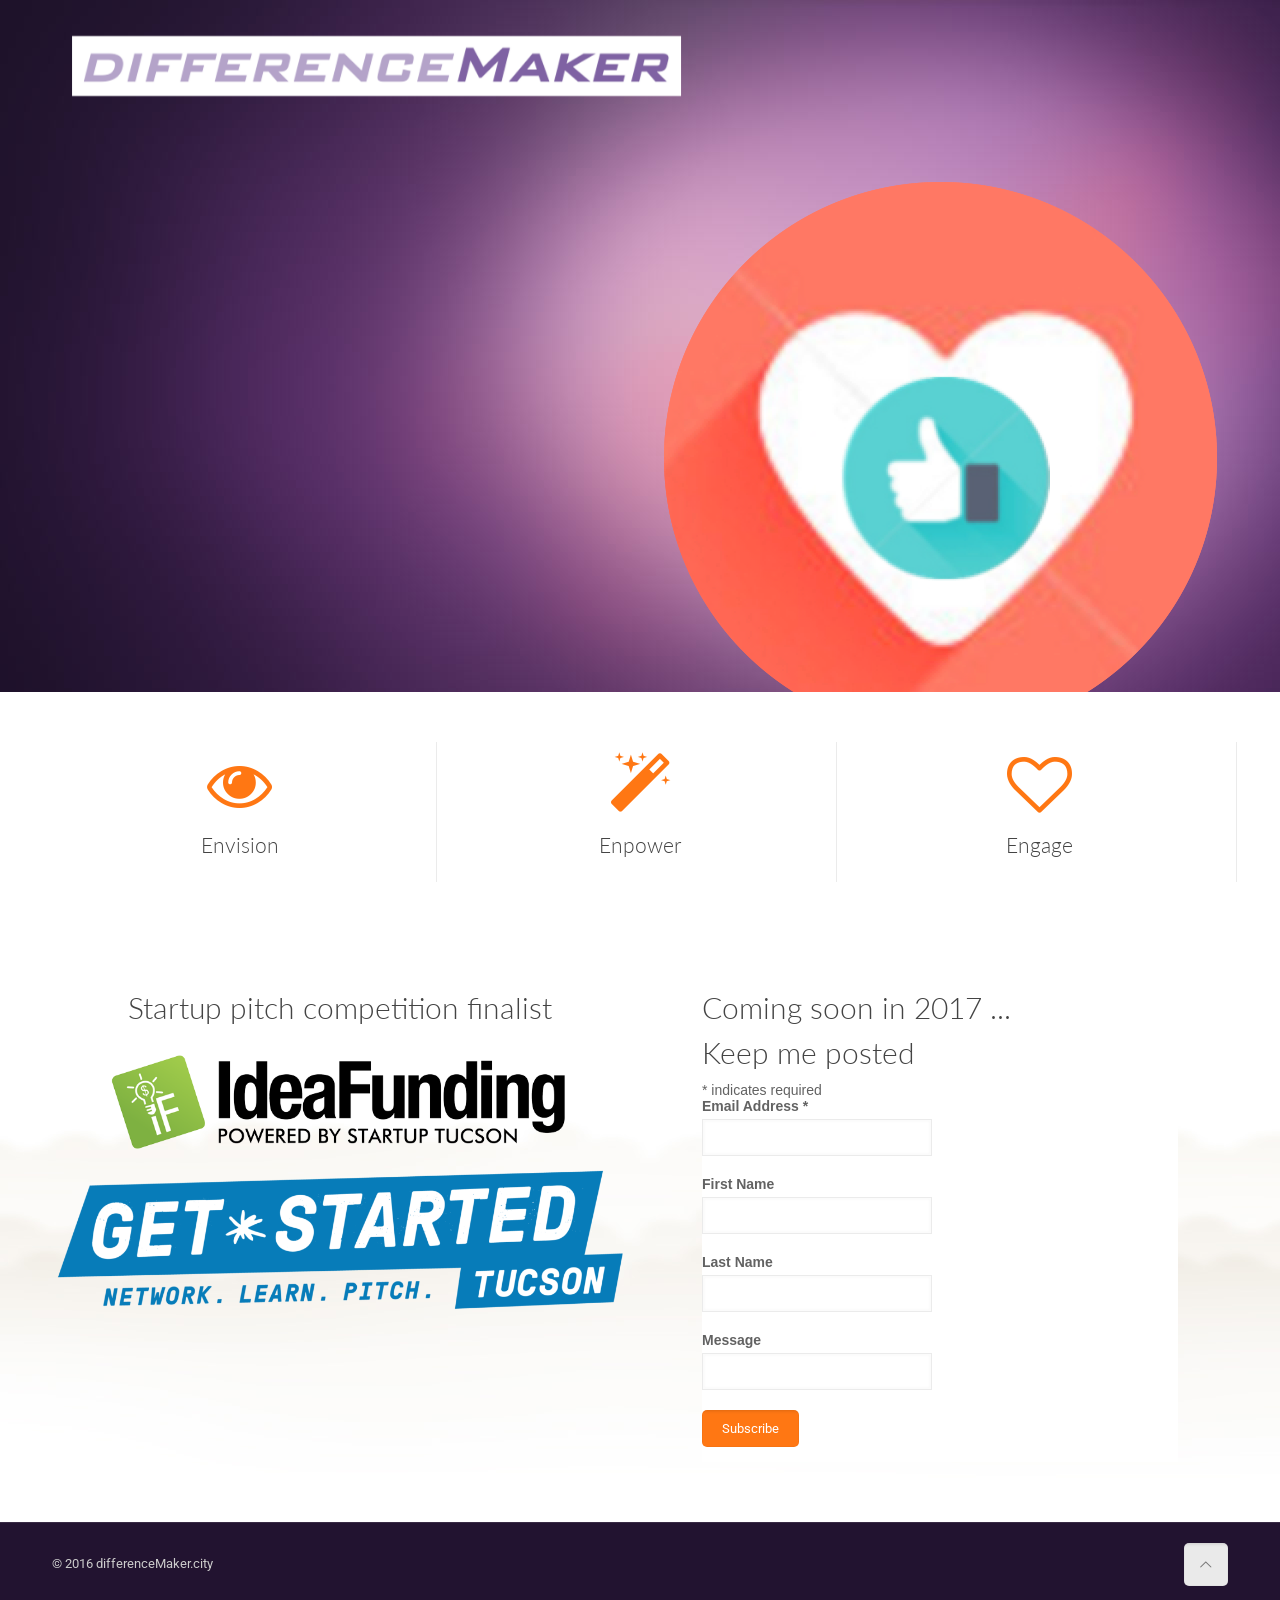
==== index.html @ 0c0e6755 "favicon" ====
<!DOCTYPE html>
<!--[if lt IE 7]><html class="no-js lt-ie10 lt-ie9 lt-ie8 lt-ie7 "> <![endif]-->
<!--[if IE 7]><html class="no-js lt-ie10 lt-ie9 lt-ie8"> <![endif]-->
<!--[if IE 8]><html class="no-js lt-ie10 lt-ie9"> <![endif]-->
<!--[if IE 9]><html class="no-js lt-ie10"> <![endif]-->
<!--[if gt IE 8]><!-->
<html class="no-js">
<!--<![endif]-->

<head>

    <!-- Basic Page Needs -->
    <meta charset="utf-8">
    <title>DifferenceMaker</title>
    <meta name="description" content="">
    <meta name="author" content="">

    <!-- Mobile Specific Metas -->
    <meta name="viewport" content="width=device-width, initial-scale=1, maximum-scale=1">

    <!-- Favicons -->
    <link rel="apple-touch-icon" sizes="57x57" href="/favicon/apple-icon-57x57.png">
    <link rel="apple-touch-icon" sizes="60x60" href="/favicon/apple-icon-60x60.png">
    <link rel="apple-touch-icon" sizes="72x72" href="/favicon/apple-icon-72x72.png">
    <link rel="apple-touch-icon" sizes="76x76" href="/favicon/apple-icon-76x76.png">
    <link rel="apple-touch-icon" sizes="114x114" href="/favicon/apple-icon-114x114.png">
    <link rel="apple-touch-icon" sizes="120x120" href="/favicon/apple-icon-120x120.png">
    <link rel="apple-touch-icon" sizes="144x144" href="/favicon/apple-icon-144x144.png">
    <link rel="apple-touch-icon" sizes="152x152" href="/favicon/apple-icon-152x152.png">
    <link rel="apple-touch-icon" sizes="180x180" href="/favicon/apple-icon-180x180.png">
    <link rel="icon" type="image/png" sizes="192x192"  href="/favicon/android-icon-192x192.png">
    <link rel="icon" type="image/png" sizes="32x32" href="/favicon/favicon-32x32.png">
    <link rel="icon" type="image/png" sizes="96x96" href="/favicon/favicon-96x96.png">
    <link rel="icon" type="image/png" sizes="16x16" href="/favicon/favicon-16x16.png">
    <link rel="manifest" href="/favicon/manifest.json">
    <meta name="msapplication-TileColor" content="#ffffff">
    <meta name="msapplication-TileImage" content="/favicon/ms-icon-144x144.png">
    <meta name="theme-color" content="#ffffff">

    <!-- FONTS -->
    <link rel='stylesheet' id='Roboto-css' href='//fonts.googleapis.com/css?family=Roboto:100,300,400,400italic,700'>
    <link rel='stylesheet' id='Lato-css' href='//fonts.googleapis.com/css?family=Lato:100,300,400,400italic,700'>
    <link rel='stylesheet' id='Patua+One-css' href='//fonts.googleapis.com/css?family=Patua+One:100,300,400,400italic,700'>

    <!-- CSS -->
    <link rel='stylesheet' id='global-css' href='css/global.css'>
    <link rel="stylesheet" href="font-awesome/css/font-awesome.min.css">
    <link rel='stylesheet' id='structure-css' href='content/landing/css/structure.css'>
    <link rel='stylesheet' id='local-css' href='content/landing/css/landing.css'>
    <link rel='stylesheet' id='custom-css' href='content/landing/css/custom.css'>

    <!-- Revolution Slider -->
    <link rel="stylesheet" href="plugins/rs-plugin/css/settings.css">

</head>

<body class="home page template-slider layout-full-width header-simple sticky-white no-content-padding">
    <!-- Main Theme Wrapper -->
    <div id="Wrapper">
        <!-- Header Wrapper -->
        <div id="Header_wrapper">
            <!-- Header -->
            <header id="Header">
                <!-- Header Top -  Info Area -->
                <div id="Action_bar">
                    <div class="container">
                        <div class="column one">
                            <!-- Header - contact info area-->
                            <ul class="contact_details"></ul>
                            <!--Social info area-->
                            <ul class="social"></ul>
                        </div>
                    </div>
                </div>
                <!-- Header -  Logo and Menu area -->
                <div id="Top_bar">
                    <div class="container">
                        <div class="column one">
                            <div class="top_bar_left clearfix">
                                <!-- Logo-->
                                <div class="logo">
                                    <h1><a id="logo" href="index-landing.html" title="differenceMaker"><img class="scale-with-grid" src="content/landing/images/dm-banner.png" alt="differenceMaker" /></a></h1>
                                </div>
                                <!-- Main menu-->
                                <div class="menu_wrapper">
                                    <nav id="menu">
                                        <ul id="menu-main-menu" class="menu">
                                            <li class=" current_page_item">
                                                <a href="index-landing.html"><span>Home</span></a>
                                            </li>
                                        </ul>
                                    </nav>
                                    <a class="responsive-menu-toggle" href="#"> <i class="icon-menu"></i> </a>
                                </div>
                                <!-- Header Searchform area-->
                                <div class="search_wrapper">
                                    <form method="get" action="#">
                                        <i class="icon_search icon-search"></i><a href="#" class="icon_close"><i class="icon-cancel"></i></a>
                                        <input type="text" class="field" name="s" placeholder="Enter your search" />
                                        <input type="submit" class="submit flv_disp_none" value="" />
                                    </form>
                                </div>
                            </div>
                            <div class="top_bar_right">
                                <div class="top_bar_right_wrapper">
                                    <a id="search_button" href="#"><i class="icon-search"></i></a>
                                </div>
                            </div>
                        </div>
                    </div>
                </div>
                <!-- Revolution slider area-->
                <div class="mfn-main-slider">
                    <div id="rev_slider_1_2_wrapper" class="rev_slider_wrapper fullwidthbanner-container sections_style_1">
                        <div id="rev_slider_1_2" class="rev_slider fullwidthabanner tp-overflow-hidden" data-version="5.0.4.1">
                            <ul>
                                <li data-index="rs-1" data-transition="fade" data-slotamount="7" data-easein="default" data-easeout="default" data-masterspeed="300" data-rotate="0" data-saveperformance="off" data-title="Slide" data-description="">
                                    <img src="content/landing/images/home_slide-landing-bg.jpg" alt="" width="1920" height="692" data-bgposition="center top" data-bgfit="cover" data-bgrepeat="no-repeat" class="rev-slidebg" data-no-retina>
                                    <div class="tp-caption tp-resizeme" id="slide-1-layer-1" data-x="center" data-hoffset="262" data-y="center" data-voffset="29" data-width="auto" data-height="auto" data-transform_idle="" data-transform_in="x:0;y:0;z:0;rX:0;rY:0;rZ:0;sX:0;sY:0;skX:0;skY:0;opacity:1;s:500;e:Bounce.easeOut;" data-transform_out="auto:auto;s:300;" data-start="3100" data-responsive_offset="on" style="z-index: 5;"><img src="content/landing/images/home_slide-landing-8.png" alt="" width="732" height="641" data-no-retina>
                                    </div>
                                    <div class="tp-caption tp-resizeme" id="slide-1-layer-2" data-x="center" data-hoffset="255" data-y="center" data-voffset="-33" data-width="auto" data-height="auto" data-transform_idle="" data-transform_in="x:0;y:0;z:0;rX:0;rY:0;rZ:0;sX:0;sY:0;skX:0;skY:0;opacity:1;s:500;e:Bounce.easeOut;" data-transform_out="auto:auto;s:300;" data-start="2800" data-responsive_offset="on" style="z-index: 6;"><img src="content/landing/images/home_slide-landing-7.png" alt="" width="634" height="458" data-no-retina>
                                    </div>
                                    <div class="tp-caption tp-resizeme" id="slide-1-layer-3" data-x="center" data-hoffset="193" data-y="center" data-voffset="45" data-width="auto" data-height="auto" data-transform_idle="" data-transform_in="x:0;y:0;z:0;rX:0;rY:0;rZ:0;sX:0;sY:0;skX:0;skY:0;opacity:1;s:500;e:Bounce.easeOut;" data-transform_out="auto:auto;s:300;" data-start="2500" data-responsive_offset="on" style="z-index: 7;"><img src="content/landing/images/home_slide-landing-6.png" alt="" width="793" height="483" data-no-retina>
                                    </div>
                                    <div class="tp-caption tp-resizeme" id="slide-1-layer-4" data-x="center" data-hoffset="256" data-y="center" data-voffset="7" data-width="auto" data-height="auto" data-transform_idle="" data-transform_in="x:0;y:0;z:0;rX:0;rY:0;rZ:0;sX:0;sY:0;skX:0;skY:0;opacity:1;s:500;e:Bounce.easeOut;" data-transform_out="auto:auto;s:300;" data-start="2200" data-responsive_offset="on" style="z-index: 8;"><img src="content/landing/images/home_slide-landing-5.png" alt="" width="680" height="524" data-no-retina>
                                    </div>
                                    <div class="tp-caption tp-resizeme" id="slide-1-layer-5" data-x="center" data-hoffset="440" data-y="center" data-voffset="-22" data-width="auto" data-height="auto" data-transform_idle="" data-transform_in="x:0;y:0;z:0;rX:0;rY:0;rZ:0;sX:0;sY:0;skX:0;skY:0;opacity:1;s:500;e:Bounce.easeOut;" data-transform_out="auto:auto;s:300;" data-start="1900" data-responsive_offset="on" style="z-index: 9;"><img src="content/landing/images/home_slide-landing-4.png" alt="" width="328" height="444" data-no-retina>
                                    </div>
                                    <div class="tp-caption tp-resizeme" id="slide-1-layer-6" data-x="center" data-hoffset="222" data-y="center" data-voffset="-37" data-width="auto" data-height="auto" data-transform_idle="" data-transform_in="x:0;y:0;z:0;rX:0;rY:0;rZ:0;sX:0;sY:0;skX:0;skY:0;opacity:1;s:500;e:Bounce.easeOut;" data-transform_out="auto:auto;s:300;" data-start="1600" data-responsive_offset="on" style="z-index: 10;"><img src="content/landing/images/home_slide-landing-3.png" alt="" width="459" height="287" data-no-retina>
                                    </div>
                                    <div class="tp-caption tp-resizeme" id="slide-1-layer-7" data-x="center" data-hoffset="129" data-y="center" data-voffset="-116" data-width="auto" data-height="auto" data-transform_idle="" data-transform_in="x:0;y:0;z:0;rX:0;rY:0;rZ:0;sX:0;sY:0;skX:0;skY:0;opacity:1;s:500;e:Bounce.easeOut;" data-transform_out="auto:auto;s:300;" data-start="1300" data-responsive_offset="on" style="z-index: 11;"><img src="content/landing/images/home_slide-landing-2.png" alt="" width="390" height="381" data-no-retina>
                                    </div>
                                    <div class="tp-caption tp-resizeme" id="slide-1-layer-8" data-x="center" data-hoffset="300" data-y="bottom" data-voffset="-20" data-width="auto" data-height="auto" data-transform_idle="" data-transform_in="y:bottom;s:1000;e:Power3.easeInOut;" data-transform_out="auto:auto;s:300;" data-start="500" data-responsive_offset="on" style="z-index: 12;"><img src="content/landing/images/dm-logo-3.png" alt="" width="528" height="607" data-no-retina>
                                    </div>
                                    <div class="tp-caption mfnrs_landing tp-resizeme" id="slide-1-layer-9" data-x="center" data-hoffset="-361" data-y="center" data-voffset="-9" data-width="auto" data-height="auto" data-transform_idle="" data-transform_in="y:top;s:800;e:Power3.easeInOut;" data-transform_out="auto:auto;s:300;" data-start="3100" data-splitin="none" data-splitout="none" data-responsive_offset="on" style="z-index: 13; min-width: auto; min-height: auto; white-space: nowrap; max-width: auto; max-height: auto; font-size: 50px; line-height: 54px; font-weight: 200; color: rgba(209, 194, 204, 1.00);font-family:Lato;border-color:rgba(64, 67, 69, 1.00);">
                                        <br /> Better your city
                                        <br /> through crowdsouring
                                    </div>
                                   <!--  <div class="tp-caption tp-resizeme" id="slide-1-layer-10" data-x="center" data-hoffset="-460" data-y="center" data-voffset="210" data-width="auto" data-height="auto" data-transform_idle="" data-transform_in="x:-50px;opacity:0;s:800;e:Power3.easeInOut;" data-transform_out="auto:auto;s:300;" data-start="3400" data-responsive_offset="on" style="z-index: 14;"><img src="content/landing/images/home_landing_button_googleplay.png" alt="" width="196" height="50" data-no-retina>
                                    </div> -->
                                    <!-- <div class="tp-caption tp-resizeme" id="slide-1-layer-11" data-x="center" data-hoffset="-250" data-y="center" data-voffset="210" data-width="auto" data-height="auto" data-transform_idle="" data-transform_in="x:50px;opacity:0;s:800;e:Power3.easeInOut;" data-transform_out="auto:auto;s:300;" data-start="3400" data-responsive_offset="on" style="z-index: 15;"><img src="content/landing/images/home_landing_button_appstore.png" alt="" width="178" height="50" data-no-retina>
                                    </div> -->
                                </li>
                            </ul>
                            <div class="tp-bannertimer tp-bottom flv_viz_hid"></div>
                        </div>
                    </div>
                </div>
            </header>
        </div>
        <!-- Main Content -->
        <div id="Content">
            <div class="content_wrapper clearfix">
                <div class="sections_group">
                    <div class="entry-content">
                        <div class="section " style="padding-top:50px; padding-bottom:20px; background-color:#ffffff">
                            <div class="section_wrapper clearfix">
                                <div class="items_group clearfix">
                                    <!-- Page Title-->
                                    <!-- One full width row-->
                                    <!-- <div class="column one column_fancy_heading">
                                        <div class="fancy_heading fancy_heading_arrows">
                                            <h2 class="title"><i class="icon-right-dir"></i>Accomplish more with differenceMaker<i class="icon-left-dir"></i></h2>
                                            <div class="inside">
                                                <span>Take ownership
                                                <br />Empower
                                                <br /> Make a difference!</span>
                                            </div>
                                        </div>
                                    </div>
 -->                                    <!-- One Fourth (1/4) Column -->
                                    <div class="column one-third column_icon_box">
                                        <!-- Animated area -->
                                        <div class="animate" data-anim-type="fadeInDown">
                                            <div class="icon_box icon_position_top has_border">
                                                <a class="" href="#">
                                                    <div class="image_wrapper">
                                                    <!-- <img src="content/landing/images/home_landing_box_2.png" alt="Retina ready" class="scale-with-grid" /> -->
                                                    <i class="fa fa-eye fa-5x"" aria-hidden="true"></i>
                                                    </div>
                                                    <div class="desc_wrapper">
                                                        <h4>Envision</h4>
                                                    </div>
                                                </a>
                                            </div>
                                        </div>
                                    </div>
                                    <!-- One Fourth (1/4) Column -->
                                    <div class="column one-third column_icon_box">
                                        <!-- Animated area -->
                                        <div class="animate" data-anim-type="fadeInLeft">
                                            <div class="icon_box icon_position_top has_border">
                                                <a class="" href="#">
                                                    <div class="image_wrapper"><!-- <img src="content/landing/images/home_landing_box_1.png" alt="User friendly" class="scale-with-grid" /> -->
                                                    <i class="fa fa-magic fa-5x"" aria-hidden="true"></i>
                                                    </div>
                                                    <div class="desc_wrapper">
                                                        <h4>Enpower</h4>
                                                    </div>
                                                </a>
                                            </div>
                                        </div>
                                    </div>
                                      <!-- One Fourth (1/4) Column -->
                                    <div class="column one-third column_icon_box">
                                        <!-- Animated area -->
                                        <div class="animate" data-anim-type="fadeInDown">
                                            <div class="icon_box icon_position_top has_border">
                                                <a class="" href="#">
                                                    <div class="image_wrapper">
                                                    <!-- <img src="content/landing/images/home_landing_box_3.png" alt="Save money" class="scale-with-grid" /> -->
                                                    <i class="fa fa-heart-o fa-5x"" aria-hidden="true"></i>
                                                    </div>
                                                    <div class="desc_wrapper">
                                                        <h4>Engage</h4>
                                                    </div>
                                                </a>
                                            </div>
                                        </div>
                                    </div>
                                    <!-- One Fourth (1/4) Column -->
                                    <!-- <div class="column one-fourth column_icon_box">
                                        <!-- Animated area -->
                                        <!-- <div class="animate" data-anim-type="fadeInRight">
                                            <div class="icon_box icon_position_top no_border">
                                                <a class="" href="#">
                                                    <div class="image_wrapper"><img src="content/landing/images/home_landing_box_4.png" alt="Outstanding support" class="scale-with-grid" />
                                                    </div>
                                                    <div class="desc_wrapper">
                                                        <h4>Outstanding support</h4>
                                                    </div>
                                                </a>
                                            </div>
                                        </div>
                                    </div> --> 
                                    <!-- Page devider -->
                                    <!-- One full width row-->
                                    <div class="column one column_divider">
                                        <hr class="no_line" />
                                    </div>
                                    <!-- One Second (1/2) Column -->
                                   <!--  <div class="column one-second column_image">
                                        <div class="animate" data-anim-type="zoomIn">
                                            <div class="image_frame no_link scale-with-grid no_border aligncenter">
                                                <div class="image_wrapper"><img class="scale-with-grid" src="content/landing/images/home_landing_pic_1.jpg" alt="" />
                                                </div>
                                            </div>
                                        </div>
                                    </div> -->
                                    
                                    <!-- Page devider -->
                                    <!-- One full width row-->
                                    <div class="column one column_divider">
                                        <hr class="no_line" />
                                    </div>
                                    <!-- One Second (1/2) Column -->
                                    <!-- <div class="column one-second column_column">
                                        <div class="column_attr animate" data-anim-type="fadeInLeftLarge">
                                            <div style="margin: 50px 50px 0;">
                                                <h2>Easy of use</h2>
                                                <p>
                                                    <span>We guarantee that you have never had contact with the product easier to use. Be|theme is one of the best and easiest themes in use. Everything can be done within one click and you don`t need to waste time on thinking about...</span>
                                                </p>
                                                <a href="#">Read more</a>
                                            </div>
                                        </div>
                                    </div> -->
                                    <!-- One Second (1/2) Column -->
                                    <!-- <div class="column one-second column_image">
                                        <div class="animate" data-anim-type="zoomIn">
                                            <div class="image_frame no_link scale-with-grid no_border aligncenter">
                                                <div class="image_wrapper"><img class="scale-with-grid" src="content/landing/images/home_landing_pic_2.jpg" alt="" />
                                                </div>
                                            </div>
                                        </div>
                                    </div> -->
                                </div>
                            </div>
                        </div>
                        <div class="section " style="padding-top:0px; padding-bottom:20px; background-color:#ffffff; background-image:url(content/landing/images/landing_section.jpg); background-repeat:no-repeat; background-position:center top; ">
                        
                            <div class="section_wrapper clearfix">
                                <div class="items_group clearfix">
                                    <!-- One full width row-->
                                    <div class="column one-second column_image">
                                        <!-- Animated area -->
                                        <div class="animate" data-anim-type="bounceIn">
                                            <div class="image_frame no_link scale-with-grid no_border aligncenter">
                                            <div style="margin: 50px 50px 0;">
                                                <h2 class=" header">Startup pitch competition finalist</h2>
                                                <div class="image_wrapper"><img class="scale-with-grid" src="content/landing/images/web_IFlogo.png" alt="" />
                                                </div>
                                            </div>
                                            <div class="image_frame no_link scale-with-grid no_border aligncenter">
                                                <div class="image_wrapper"><img class="scale-with-grid" src="content/landing/images/GS_Tucson_logo-1030x277.png" alt="" />
                                                </div>
                                            </div>
                                            </div>
                                        </div>
                                    </div>
                                  <!--   <div class="column one-third column_image">
                                        <div class="animate" data-anim-type="bounceIn">
                                            <div class="image_frame no_link scale-with-grid no_border aligncenter">
                                                <div class="image_wrapper"><img class="scale-with-grid" src="content/landing/images/GS_Tucson_logo-1030x277.png" alt="" />
                                                </div>
                                            </div>
                                        </div>
                                    </div> -->
                                    <!-- Page Title-->
                                    <!-- One full width row-->
                                    <!-- <div class="column one-second column_fancy_heading">
                                        <div class="fancy_heading fancy_heading_icon">
                                            <h2 class="title">Startup pitch competition finalist</h2>
                                            <div class="inside">
                                               
                                            </div>
                                        </div>
                                    </div> -->
                                    <div class="column one-second column_column">
                                        <div class="column_attr animate" data-anim-type="fadeInRightLarge">
                                            <div style="margin: 50px 50px 0;">
                                                <h2 class="title">Coming soon in 2017 ...</h2>
                                                

                                                <!-- Begin MailChimp Signup Form -->
                                                <link href="//cdn-images.mailchimp.com/embedcode/classic-10_7.css" rel="stylesheet" type="text/css">
                                                <style type="text/css">
                                                    #mc_embed_signup{background:#fff; clear:left; font:14px Helvetica,Arial,sans-serif; }
                                                    /* Add your own MailChimp form style overrides in your site stylesheet or in this style block.
                                                       We recommend moving this block and the preceding CSS link to the HEAD of your HTML file. */
                                                </style>
                                                <div id="mc_embed_signup">
                                                <form action="//city.us14.list-manage.com/subscribe/post?u=ef1b408d85b57c92f358a7043&amp;id=70383695a0" method="post" id="mc-embedded-subscribe-form" name="mc-embedded-subscribe-form" class="validate" target="_blank" novalidate>
                                                    <div id="mc_embed_signup_scroll">
                                                    <h2>Keep me posted</h2>
                                                <div class="indicates-required"><span class="asterisk">*</span> indicates required</div>
                                                <div class="mc-field-group">
                                                    <label for="mce-EMAIL">Email Address  <span class="asterisk">*</span>
                                                </label>
                                                    <input type="email" value="" name="EMAIL" class="required email" id="mce-EMAIL">
                                                </div>
                                                <div class="mc-field-group">
                                                    <label for="mce-FNAME">First Name </label>
                                                    <input type="text" value="" name="FNAME" class="" id="mce-FNAME">
                                                </div>
                                                <div class="mc-field-group">
                                                    <label for="mce-LNAME">Last Name </label>
                                                    <input type="text" value="" name="LNAME" class="" id="mce-LNAME">
                                                </div>
                                                <div class="mc-field-group">
                                                    <label for="mce-MMERGE3">Message </label>
                                                    <input type="text" value="" name="MMERGE3" class="" id="mce-MMERGE3">
                                                </div>
                                                    <div id="mce-responses" class="clear">
                                                        <div class="response" id="mce-error-response" style="display:none"></div>
                                                        <div class="response" id="mce-success-response" style="display:none"></div>
                                                    </div>    <!-- real people should not fill this in and expect good things - do not remove this or risk form bot signups-->
                                                    <div style="position: absolute; left: -5000px;" aria-hidden="true"><input type="text" name="b_ef1b408d85b57c92f358a7043_70383695a0" tabindex="-1" value=""></div>
                                                    <div class=""><input type="submit" value="Subscribe" name="subscribe" id="mc-embedded-subscribe" class="button"></div>
                                                    </div>
                                                </form>
                                                </div>
                                                <script type='text/javascript' src='//s3.amazonaws.com/downloads.mailchimp.com/js/mc-validate.js'></script><script type='text/javascript'>(function($) {window.fnames = new Array(); window.ftypes = new Array();fnames[0]='EMAIL';ftypes[0]='email';fnames[1]='FNAME';ftypes[1]='text';fnames[2]='LNAME';ftypes[2]='text';fnames[3]='MMERGE3';ftypes[3]='text';}(jQuery));var $mcj = jQuery.noConflict(true);</script>
                                                <!--End mc_embed_signup-->                                                                                    
                                                </div>
                                            </div>      
                                        </div>
                                    </div>
                                </div>
                            </div>
                        </div>
                  
                        <div class="section the_content">
                            <div class="section_wrapper">
                                <div class="the_content_wrapper"></div>
                            </div>
                        </div>
                    </div>
                </div>
            </div>
        </div>
        <!-- Footer-->
        <footer id="Footer" class="clearfix">
            <!-- Footer copyright-->
            <div class="footer_copy">
                <div class="container">
                    <div class="column one">
                        <a id="back_to_top" href="#" class="button button_left button_js"><span class="button_icon"><i class="icon-up-open-big"></i></span></a>
                        <div class="copyright">
                            &copy; 2016 differenceMaker.city
                        </div>
                        <!--Social info area-->
                        <ul class="social"></ul>
                    </div>
                </div>
            </div>
        </footer>
    </div>

    <!-- JS -->

    <script type="text/javascript" src="js/jquery-2.1.4.min.js"></script>

    <script type="text/javascript" src="js/mfn.menu.js"></script>
    <script type="text/javascript" src="js/jquery.plugins.js"></script>
    <script type="text/javascript" src="js/jquery.jplayer.min.js"></script>
    <script type="text/javascript" src="js/animations/animations.js"></script>
    <script type="text/javascript" src="js/scripts.js"></script>

    <script type="text/javascript" src="plugins/rs-plugin/js/jquery.themepunch.tools.min.js"></script>
    <script type="text/javascript" src="plugins/rs-plugin/js/jquery.themepunch.revolution.min.js"></script>

    <script type="text/javascript" src="plugins/rs-plugin/js/extensions/revolution.extension.video.min.js"></script>
    <script type="text/javascript" src="plugins/rs-plugin/js/extensions/revolution.extension.slideanims.min.js"></script>
    <script type="text/javascript" src="plugins/rs-plugin/js/extensions/revolution.extension.actions.min.js"></script>
    <script type="text/javascript" src="plugins/rs-plugin/js/extensions/revolution.extension.layeranimation.min.js"></script>
    <script type="text/javascript" src="plugins/rs-plugin/js/extensions/revolution.extension.kenburn.min.js"></script>
    <script type="text/javascript" src="plugins/rs-plugin/js/extensions/revolution.extension.navigation.min.js"></script>
    <script type="text/javascript" src="plugins/rs-plugin/js/extensions/revolution.extension.migration.min.js"></script>
    <script type="text/javascript" src="plugins/rs-plugin/js/extensions/revolution.extension.parallax.min.js"></script>

    <script type="text/javascript">
        var tpj = jQuery;
        tpj.noConflict();
        var revapi1;
        tpj(document).ready(function() {
            if (tpj("#rev_slider_1_2").revolution == undefined) {
                revslider_showDoubleJqueryError("#rev_slider_1_2");
            } else {
                revapi1 = tpj("#rev_slider_1_2").show().revolution({
                    sliderType: "standard",
                    sliderLayout: "fullwidth",
                    dottedOverlay: "none",
                    delay: 9000,
                    navigation: {
                        keyboardNavigation: "off",
                        keyboard_direction: "horizontal",
                        mouseScrollNavigation: "off",
                        onHoverStop: "on",
                        touch: {
                            touchenabled: "on",
                            swipe_threshold: 0.7,
                            swipe_min_touches: 1,
                            swipe_direction: "horizontal",
                            drag_block_vertical: false
                        }
                    },
                    gridwidth: 1180,
                    gridheight: 692,
                    lazyType: "none",
                    shadow: 0,
                    spinner: "spinner3",
                    stopLoop: "on",
                    stopAfterLoops: 0,
                    stopAtSlide: 1,
                    shuffle: "off",
                    autoHeight: "off",
                    disableProgressBar: "on",
                    hideThumbsOnMobile: "off",
                    hideSliderAtLimit: 0,
                    hideCaptionAtLimit: 0,
                    hideAllCaptionAtLilmit: 0,
                    startWithSlide: 0,
                    debugMode: false,
                    fallbacks: {
                        simplifyAll: "off",
                        nextSlideOnWindowFocus: "off",
                        disableFocusListener: "off",
                    }
                });
            }
        });
    </script>

    <script>
        jQuery(window).load(function() {
            var retina = window.devicePixelRatio > 1 ? true : false;
            if (retina) {
                var retinaEl = jQuery("#logo img");
                var retinaLogoW = retinaEl.width();
                var retinaLogoH = retinaEl.height();
                retinaEl.attr("src", "content/landing/images/dm-banner.png").width(retinaLogoW).height(retinaLogoH)
            }
        });
    </script>

</body>

</html>
---- css/global.css ----
/*
|-------------------------------------------------------------------------
| Be
| Global style
| version 2.6
| http://BeantownThemes.com
| http://themeforest.net/user/BeantownThemes
|--------------------------------------------------------------------------
| 1.0 Base
| 2.0 Buttons
| 3.0 Mfn-icons
| 4.0 Shortcodes
| 5.0 Variables
| 6.0 Animation
| 7.0 jQuery ui
| 8.0 jPlayer
| 9.0 Prrettyphoto
|  10. simple style
|  11. Bootstrap elements
*/
/*
|--------------------------------------------------------------------------
|  1.0 Base
|  
|--------------------------------------------------------------------------
|
| 
|
*/
/* #Reset & Basics (Inspired by E. Meyers)
================================================== */
html,body,div,span,applet,object,iframe,h1,h2,h3,h4,h5,h6,p,blockquote,pre,a,abbr,acronym,address,big,cite,code,del,dfn,em,img,ins,kbd,q,s,samp,small,strike,strong,tt,var,b,u,i,center,ol,ul,li,fieldset,form,label,legend,table,caption,tbody,tfoot,thead,tr,th,td,article,aside,canvas,details,embed,figure,figcaption,footer,header,hgroup,menu,nav,output,ruby,section,summary,time,mark,audio,video {
    margin: 0;
    padding: 0;
    border: 0;
    font-size: 100%;
    font: inherit;
    vertical-align: baseline;
}

article,aside,details,figcaption,figure,footer,header,hgroup,menu,nav,section {
    display: block;
}

body {
    line-height: 1;
}

ol,ul {
    list-style: none;
}

blockquote,q {
    quotes: none;
}

blockquote:before,blockquote:after,q:before,q:after {
    content: '';
    content: none;
}

table {
    border-collapse: collapse;
    border-spacing: 0;
}

/* #Basic Styles
================================================== */
html {
    height: 100%;
}

body {
    -webkit-font-smoothing: antialiased;
/* Fix for webkit rendering */
    -webkit-text-size-adjust: 100%;
}

/* #Typography
================================================== */
h1 a,h2 a,h3 a,h4 a,h5 a,h6 a {
    font-weight: inherit;
}

h1 a:hover,h2 a:hover,h3 a:hover,h4 a:hover,h5 a:hover,h6 a:hover {
    text-decoration: none;
}

h1 {
    margin-bottom: 15px;
}

h2 {
    margin-bottom: 15px;
}

h3 {
    margin-bottom: 15px;
}

h4 {
    margin-bottom: 15px;
}

h5 {
    margin-bottom: 15px;
}

h6 {
    margin-bottom: 15px;
}

p {
    margin: 0 0 15px;
}

em,i {
    font-style: italic;
}

b,strong {
    font-weight: 700;
}

big,.big {
    font-size: 110%;
    line-height: 180%;
}

dt {
    font-weight: 700;
}

/* #Links
================================================== */
a,a:visited,a:focus {
    text-decoration: none;
    outline: 0;
}

a:hover {
    text-decoration: underline;
}

p a,p a:visited {
    line-height: inherit;
}

/* #Images
================================================== */
img.scale-with-grid,#Content img {
    max-width: 100%;
    height: auto;
}

.google-map img {
    max-width: none !important;
}

iframe {
    max-width: 100%;
}



/* Sizes ----------------------------------------------------------------------------- */

/* .mcb-wrap */
.one-sixth.mcb-wrap					{ width: 16.666%; }		/* 1/6 */
.one-fifth.mcb-wrap					{ width: 20%; }			/* 1/5 */
.one-fourth.mcb-wrap				{ width: 25%; }			/* 1/4 */
.one-third.mcb-wrap					{ width: 33.333%; }		/* 1/3 */
.two-fifth.mcb-wrap					{ width: 40%; }			/* 2/5 */

.one-second.mcb-wrap				{ width: 50%; }			/* 1/2 */
.three-fifth.mcb-wrap				{ width: 60%; }			/* 3/5 */
.two-third.mcb-wrap					{ width: 66.666%; }		/* 2/3 */
.three-fourth.mcb-wrap				{ width: 75%; }			/* 3/4 */
.four-fifth.mcb-wrap				{ width: 80%; }			/* 4/5 */
.five-sixth.mcb-wrap				{ width: 83.333%; }		/* 5/6 */
.one.mcb-wrap						{ width: 100%; }		/* 1/1 */

/* .column */
.one-sixth.column					{ width: 14.666%; }		/* 1/6 */
.one-fifth.column					{ width: 18%; }			/* 1/5 */
.one-fourth.column, .four.columns	{ width: 23%; }			/* 1/4 */
.one-third.column					{ width: 31.333%; }		/* 1/3 */
.two-fifth.column					{ width: 38%; }			/* 2/5 */

.one-second.column					{ width: 48%; }			/* 1/2 */
.three-fifth.column					{ width: 58%; }			/* 3/5 */
.two-third.column					{ width: 64.666%; }		/* 2/3 */
.three-fourth.column				{ width: 73%; }			/* 3/4 */
.four-fifth.column					{ width: 78%; }			/* 4/5 */
.five-sixth.column					{ width: 81.333%; }		/* 5/6 */
.one.column							{ width: 98%; }			/* 1/1 */

.section.full-width > .one.column,
.section.full-width > .section_wrapper > .one.column,
.section.full-width .one.wrap .one.column	{ width:100%; margin: 0; }

/* .Sidebar | .with_aside */
.with_aside .content_wrapper		{ max-width: 1240px; margin:0 auto;}

.with_aside .sections_group			{ width: 75%; float:left;}

.with_aside .section_wrapper		{ max-width:98%; max-width:calc( 100% - 20px );}

.with_aside .four.columns			{ float: right; margin:0;}

.aside_left .sections_group			{ float: right;}
.aside_left .four.columns			{ float: left;}

/* Sidebar - Both | .aside_both */
.aside_both .sections_group			{ width: 60%; margin-left:20%;}
.aside_both .sidebar.columns		{ width: 18%; }
.aside_both .sidebar-1				{ float: left !important; margin-left:-79%; }

/* Column ---------------------------------------------------------------------------- */

/* Column | Margin - Horizontal */
.no-margin-h .column				{ margin-left:0; margin-right:0; }
.no-margin-h .one-sixth.column		{ width: 16.666%; }		/* 1/6 */
.no-margin-h .one-fifth.column		{ width: 20%; }			/* 1/5 */
.no-margin-h .one-fourth.column		{ width: 25%; }			/* 1/4 */
.no-margin-h .one-third.column		{ width: 33.333%; }		/* 1/3 */
.no-margin-h .one-second.column		{ width: 50%; }			/* 1/2 */
.no-margin-h .two-third.column		{ width: 66.666%; }		/* 2/3 */
.no-margin-h .three-fourth.column	{ width: 75%; }			/* 3/4 */
.no-margin-h .one.column			{ width: 100%; }		/* 1/1 */

/* Column | Margin - Bottom */

/* set in section options */
.column.column_divider				{ margin-bottom: 0 !important;}

.column-margin-0px .column			{ margin-bottom: 0 !important;}
.column-margin-10px .column			{ margin-bottom: 10px !important;}
.column-margin-20px .column			{ margin-bottom: 20px !important;}
.column-margin-30px .column			{ margin-bottom: 30px !important;}
.column-margin-40px .column			{ margin-bottom: 40px !important;}
.column-margin-50px .column			{ margin-bottom: 50px !important;}

/* set in item options */
.column-margin-0px.column			{ margin-bottom: 0 !important;}
.column-margin-10px.column			{ margin-bottom: 10px !important;}
.column-margin-20px.column			{ margin-bottom: 20px !important;}
.column-margin-30px.column			{ margin-bottom: 30px !important;}
.column-margin-40px.column			{ margin-bottom: 40px !important;}
.column-margin-50px.column			{ margin-bottom: 50px !important;}

/* Column | Equal Height */
.equal-height .column .column_attr{height:100%;box-sizing:border-box}

/* Column | Align */
.column_attr.align_left{text-align:left}
.column_attr.align_right{text-align:right}
.column_attr.align_center{text-align:center}
.column_attr.align_justify{text-align:justify}

.mcb-wrap							{ float:left; position:relative; z-index:1; -webkit-box-sizing:border-box; box-sizing:border-box;}
.mcb-wrap.divider					{ width:100%;}



/* #Buttons
================================================== */
a.tp-button {
    background: none;
    font-family: inherit !important;
    height: auto !important;
    line-height: inherit !important;
    border-radius: 0;
    -moz-border-radius: 0;
    -webkit-border-radius: 0;
    letter-spacing: 0 !important;
    text-shadow: 0 0 0 !important;
    box-shadow: 0 0 0 !important;
    font-weight: 400 !important;
    border-width: 1px !important;
}

a.button,a.tp-button,button,input[type="submit"],input[type="reset"],input[type="button"] {
    display: inline-block;
    padding: 11px 20px;
    margin-bottom: 15px;
    cursor: pointer;
    margin-right: 7px;
    border: 0;
    -webkit-border-radius: 5px;
    border-radius: 5px;
    position: relative;
    overflow: hidden;
    -webkit-box-shadow: inset 0 0 0 1px rgba(0,0,0,.03);
    box-shadow: inset 0 0 0 1px rgba(0,0,0,.03);
    background-image: url(../images/box_shadow_button.png);
    background-repeat: repeat-x;
}

a.button_js {
    padding: 0;
}

a.button.button_large,a.tp-button.button_large,button.button_large,input[type="submit"].button_large,input[type="reset"].button_large,input[type="button"].button_large {
    font-size: 110%;
    line-height: 110%;
}

/* Button label & icon */
a.button .button_label {
    display: block;
    float: left;
    position: relative;
    z-index: 2;
}

a.button .button_icon {
    display: block;
    float: left;
    background: rgba(0,0,0,.05);
}

a.button .button_icon i {
    color: rgba(0,0,0,.5);
}

/* Button icon left */
a.button.button_left .button_icon,a.tp-button.button_left .button_icon {
    float: left;
}

a.button.button_right .button_icon,a.tp-button.button_right .button_icon {
    float: right;
}

/* Paddings */
a.button .button_label {
    padding: 11px 20px;
}

a.button .button_icon {
    padding: 11px 13px;
}

a.button_large .button_label {
    padding: 15px 30px;
}

a.button_large .button_icon {
    padding: 15px 13px;
}

/* Hover */
@media only screen and (min-width: 768px) {
    a.button:after,a.tp-button:after,button:after,input[type="submit"]:after,input[type="reset"]:after,input[type="button"]:after {
        content: "";
        position: absolute;
        left: 0;
        top: 0;
        height: 100%;
        width: 0;
        z-index: 1;
        -webkit-transition: all .3s;
        -moz-transition: all .3s;
        transition: all .3s;
        background: rgba(0,0,0,.05);
    }

    a:hover.button,a:hover.tp-button {
        text-decoration: none;
    }

    a.button:hover:after,a.tp-button:hover:after,button:hover:after,input[type="submit"]:hover:after,input[type="reset"]:hover:after,input[type="button"]:hover:after {
        width: 100%;
    }
}

/* #Buttons stroke
================================================== */
.button-stroke a.button,.button-stroke a.tp-button,.button-stroke button,.button-stroke input[type="submit"],.button-stroke input[type="reset"],.button-stroke input[type="button"] {
    border-width: 2px;
    border-style: solid;
    -webkit-border-radius: 3px;
    border-radius: 3px;
    background-color: transparent !important;
    -webkit-box-shadow: inset 0 0 0 0;
    box-shadow: inset 0 0 0 0;
    background-image: none;
}

.button-stroke a.button:after,.button-stroke a.tp-button:after,.button-stroke button:after,.button-stroke input[type="submit"]:after,.button-stroke input[type="reset"]:after,.button-stroke input[type="button"]:after {
    display: none;
}

.button-stroke a:hover.button,.button-stroke a:hover.tp-button,.button-stroke button:hover,.button-stroke input[type="submit"]:hover,.button-stroke input[type="reset"]:hover,.button-stroke input[type="button"]:hover {
    -webkit-transition: all .3s;
    -moz-transition: all .3s;
    transition: all .3s;
    background-color: #828282;
}

.button-stroke a:hover.button.button_stroke_custom,.button-stroke a:hover.tp-button.button_stroke_custom {
    background-color: rgba(0,0,0,.05) !important;
}

/* Button icon */
.button-stroke a.button .button_icon {
    background: none;
}

.button-stroke a:hover.button .button_icon i,.button-stroke a.button.button_theme:hover .button_icon i {
    color: rgba(0,0,0,.5) !important;
}

/* Paddings */
.button-stroke a.button_left.button .button_label,.button-stroke a.button_left.button_large .button_label {
    padding-left: 0;
}

.button-stroke a.button_right.button .button_label,.button-stroke a.button_right.button_large .button_label {
    padding-right: 0;
}

.button-stroke a.button_left.button_large .button_icon {
    padding-left: 27px;
}

.button-stroke a.button_right.button_large .button_icon {
    padding-right: 27px;
}

/* Fix for odd Mozilla border & padding issues */
button::-moz-focus-inner,input::-moz-focus-inner {
    border: 0;
    padding: 0;
}

/*
|--------------------------------------------------------------------------
|  2.0 Buttons
|  
|--------------------------------------------------------------------------
|
| 
|
*/
/* Red */
a.button.button_red,a.tp-button.red {
    background-color: #e7432b;
    color: #fff;
}

.button-stroke a.button.button_red,.button-stroke a.button.button_red .button_icon i,.button-stroke a.tp-button.red {
    color: #e7432b;
    border-color: #e7432b;
}

.button-stroke a:hover.button.button_red,.button-stroke a:hover.tp-button.red {
    background-color: #e7432b !important;
    color: #fff;
}

/* Blue */
a.button.button_blue,a.tp-button.blue {
    background-color: #2e96db;
    color: #fff;
}

.button-stroke a.button.button_blue,.button-stroke a.button.button_blue .button_icon i,.button-stroke a.tp-button.blue {
    color: #2e96db;
    border-color: #2e96db;
}

.button-stroke a:hover.button.button_blue,.button-stroke a:hover.tp-button.blue {
    background-color: #2e96db !important;
    color: #fff;
}

/* Turquoise */
a.button.button_turquoise,a.tp-button.turquoise {
    background-color: #22e387;
    color: #fff;
}

.button-stroke a.button.button_turquoise,.button-stroke a.button.button_turquoise .button_icon i,.button-stroke a.tp-button.turquoise {
    color: #22e387;
    border-color: #22e387;
}

.button-stroke a:hover.button.button_turquoise,.button-stroke a:hover.tp-button.turquoise {
    background-color: #22e387 !important;
    color: #fff;
}

/* Yellow */
a.button.button_yellow,a.tp-button.yellow {
    background-color: #face43;
    color: #fff;
}

.button-stroke a.button.button_yellow,.button-stroke a.button.button_yellow .button_icon i,.button-stroke a.tp-button.yellow {
    color: #face43;
    border-color: #face43;
}

.button-stroke a:hover.button.button_yellow,.button-stroke a:hover.tp-button.yellow {
    background-color: #face43 !important;
    color: #fff;
}

/* Grey */
a.button.button_grey,a.tp-button.grey {
    background-color: #8f8f8f;
    color: #fff;
}

.button-stroke a.button.button_grey,.button-stroke a.button.button_grey .button_icon i,.button-stroke a.tp-button.grey {
    color: #8f8f8f;
    border-color: #8f8f8f;
}

.button-stroke a:hover.button.button_grey,.button-stroke a:hover.tp-button.grey {
    background-color: #8f8f8f !important;
    color: #fff;
}

/* Navy */
a.button.button_navy,a.tp-button.navy {
    background-color: #3b5982;
    color: #fff;
}

.button-stroke a.button.button_navy,.button-stroke a.button.button_navy .button_icon i,.button-stroke a.tp-button.navy {
    color: #3b5982;
    border-color: #3b5982;
}

.button-stroke a:hover.button.button_navy,.button-stroke a:hover.tp-button.navy {
    background-color: #3b5982 !important;
    color: #fff;
}

/* Orange */
a.button.button_orange,a.tp-button.orange {
    background-color: #ff8125;
    color: #fff;
}

.button-stroke a.button.button_orange,.button-stroke a.button.button_orange .button_icon i,.button-stroke a.tp-button.orange {
    color: #ff8125;
    border-color: #ff8125;
}

.button-stroke a:hover.button.button_orange,.button-stroke a:hover.tp-button.orange {
    background-color: #ff8125 !important;
    color: #fff;
}

/* Green */
a.button.button_green,a.tp-button.green {
    background-color: #88be4c;
    color: #fff;
}

.button-stroke a.button.button_green,.button-stroke a.button.button_green .button_icon i,.button-stroke a.tp-button.green {
    color: #88be4c;
    border-color: #88be4c;
}

.button-stroke a:hover.button.button_green,.button-stroke a:hover.tp-button.green {
    background-color: #88be4c !important;
    color: #fff;
}

/****************************************************/
/* Button darkgrey */
a.tp-button.darkgrey {
    background-color: transparent;
    color: #545454 !important;
    border-color: #545454;
}

a:hover.tp-button.darkgrey {
    background-color: #545454;
    color: #fff !important;
}

/* Button lightgrey */
a.tp-button.lightgrey {
    background-color: transparent;
    color: #fff;
    border-color: #fff;
}

a:hover.tp-button.lightgrey {
    background-color: #fff;
    color: #545454 !important;
}

/*
|--------------------------------------------------------------------------
|  3.0 Mfn-icons
|  
|--------------------------------------------------------------------------
|
| 
|
*/
@font-face {
    font-family: 'mfn-icons';
    src: url(fonts/mfn-icons.eot);
    src: url(fonts/mfn-icons.eot) format("embedded-opentype"),url(fonts/mfn-icons.woff) format("woff"),url(fonts/mfn-icons.ttf) format("truetype"),url(fonts/mfn-icons.svg) format("svg");
    font-weight: 400;
    font-style: normal;
}

/* Chrome hack: SVG is rendered more smooth in Windozze. 100% magic, uncomment if you need it. */
/* Note, that will break hinting! In other OS-es font will be not as sharp as it could be */
/*
@media screen and (-webkit-min-device-pixel-ratio:0) {
  @font-face {
    font-family: 'mfn-icons';
    src: url('fonts/../font/mfn-icons.svg?3416171#mfn-icons') format('svg');
  }
}
*/
[class^="icon-"]:before,[class*=" icon-"]:before {
    font-family: "mfn-icons";
    font-style: normal;
    font-weight: 400;
    speak: none;
    display: inline-block;
    text-decoration: none !important;
    width: 1em;
    margin-right: .2em;
    text-align: center;
/* opacity: .8; */
/* For safety - reset parent styles, that can break glyph codes*/
    font-variant: normal;
    text-transform: none;
/* fix buttons height, for twitter bootstrap */
    line-height: 1em;
/* Animation center compensation - margins should be symmetric */
/* remove if not needed */
    margin-left: .2em;
/* you can be more comfortable with increased icons size */
/* font-size: 120%; */
/* Uncomment for 3D effect */
/* text-shadow: 1px 1px 1px rgba(127, 127, 127, 0.3); */
}


.icon-heart-fa:before { content: '\e800'; } 
.icon-wallet-line:before { content: '\e801'; } 
.icon-comment-fa:before { content: '\e802'; } 
.icon-comment-empty-fa:before { content: '\e803'; } 
.icon-note:before { content: '\e804'; } 
.icon-note-beamed:before { content: '\e805'; } 
.icon-music:before { content: '\e806'; } 
.icon-search:before { content: '\e807'; } 
.icon-flashlight:before { content: '\e808'; } 
.icon-mail:before { content: '\e809'; } 
.icon-star:before { content: '\e80a'; } 
.icon-star-empty:before { content: '\e80b'; } 
.icon-user:before { content: '\e80c'; } 
.icon-users:before { content: '\e80d'; } 
.icon-user-add:before { content: '\e80e'; } 
.icon-video:before { content: '\e80f'; } 
.icon-picture:before { content: '\e810'; } 
.icon-camera:before { content: '\e811'; } 
.icon-layout:before { content: '\e812'; } 
.icon-menu:before { content: '\e813'; } 
.icon-check:before { content: '\e814'; } 
.icon-cancel:before { content: '\e815'; } 
.icon-cancel-circled:before { content: '\e816'; } 
.icon-cancel-squared:before { content: '\e817'; } 
.icon-plus:before { content: '\e818'; } 
.icon-plus-circled:before { content: '\e819'; } 
.icon-plus-squared:before { content: '\e81a'; } 
.icon-minus:before { content: '\e81b'; } 
.icon-minus-circled:before { content: '\e81c'; } 
.icon-minus-squared:before { content: '\e81d'; } 
.icon-help:before { content: '\e81e'; } 
.icon-help-circled:before { content: '\e81f'; } 
.icon-info:before { content: '\e820'; } 
.icon-info-circled:before { content: '\e821'; } 
.icon-back:before { content: '\e822'; } 
.icon-home:before { content: '\e823'; } 
.icon-link:before { content: '\e824'; } 
.icon-attach:before { content: '\e825'; } 
.icon-lock:before { content: '\e826'; } 
.icon-lock-open:before { content: '\e827'; } 
.icon-eye:before { content: '\e828'; } 
.icon-tag:before { content: '\e829'; }
.icon-bookmark:before { content: '\e82a'; } 
.icon-bookmarks:before { content: '\e82b'; } 
.icon-flag:before { content: '\e82c'; } 
.icon-thumbs-up:before { content: '\e82d'; } 
.icon-thumbs-down:before { content: '\e82e'; } 
.icon-download:before { content: '\e82f'; } 
.icon-upload:before { content: '\e830'; } 
.icon-upload-cloud:before { content: '\e831'; } 
.icon-reply:before { content: '\e832'; } 
.icon-reply-all:before { content: '\e833'; } 
.icon-forward:before { content: '\e834'; } 
.icon-quote:before { content: '\e835'; } 
.icon-code:before { content: '\e836'; } 
.icon-export:before { content: '\e837'; } 
.icon-pencil:before { content: '\e838'; } 
.icon-feather:before { content: '\e839'; } 
.icon-print:before { content: '\e83a'; } 
.icon-retweet:before { content: '\e83b'; } 
.icon-keyboard:before { content: '\e83c'; }
.icon-chat:before { content: '\e83d'; } 
.icon-bell:before { content: '\e83e'; } 
.icon-attention:before { content: '\e83f'; } 
.icon-alert:before { content: '\e840'; } 
.icon-vcard:before { content: '\e841'; } 
.icon-address:before { content: '\e842'; }
.icon-location:before { content: '\e843'; } 
.icon-map:before { content: '\e844'; } 
.icon-direction:before { content: '\e845'; } 
.icon-compass:before { content: '\e846'; } 
.icon-cup:before { content: '\e847'; } 
.icon-trash:before { content: '\e848'; } 
.icon-doc:before { content: '\e849'; } 
.icon-docs:before { content: '\e84a'; } 
.icon-doc-landscape:before { content: '\e84b'; } 
.icon-doc-text:before { content: '\e84c'; } 
.icon-doc-text-inv:before { content: '\e84d'; } 
.icon-newspaper:before { content: '\e84e'; } 
.icon-book-open:before { content: '\e84f'; } 
.icon-book:before { content: '\e850'; } 
.icon-folder:before { content: '\e851'; } 
.icon-archive:before { content: '\e852'; } 
.icon-box:before { content: '\e853'; } 
.icon-rss:before { content: '\e854'; } 
.icon-phone:before { content: '\e855'; } 
.icon-cog:before { content: '\e856'; } 
.icon-tools:before { content: '\e857'; } 
.icon-share:before { content: '\e858'; } 
.icon-shareable:before { content: '\e859'; } 
.icon-basket:before { content: '\e85a'; } 
.icon-bag:before { content: '\e85b'; }
.icon-calendar:before { content: '\e85c'; } 
.icon-login:before { content: '\e85d'; } 
.icon-logout:before { content: '\e85e'; } 
.icon-mic:before { content: '\e85f'; } 
.icon-mute:before { content: '\e860'; } 
.icon-sound:before { content: '\e861'; } 
.icon-volume:before { content: '\e862'; } 
.icon-clock:before { content: '\e863'; } 
.icon-hourglass:before { content: '\e864'; } 
.icon-lamp:before { content: '\e865'; } 
.icon-light-down:before { content: '\e866'; } 
.icon-light-up:before { content: '\e867'; }
.icon-adjust:before { content: '\e868'; } 
.icon-block:before { content: '\e869'; } 
.icon-resize-full:before { content: '\e86a'; } 
.icon-resize-small:before { content: '\e86b'; } 
.icon-popup:before { content: '\e86c'; } 
.icon-publish:before { content: '\e86d'; }
.icon-window:before { content: '\e86e'; } 
.icon-arrow-combo:before { content: '\e86f'; } 
.icon-down-circled:before { content: '\e870'; } 
.icon-left-circled:before { content: '\e871'; } 
.icon-right-circled:before { content: '\e872'; } 
.icon-up-circled:before { content: '\e873'; } 
.icon-down-open:before { content: '\e874'; } 
.icon-left-open:before { content: '\e875'; } 
.icon-right-open:before { content: '\e876'; } 
.icon-up-open:before { content: '\e877'; } 
.icon-down-open-mini:before { content: '\e878'; } 
.icon-left-open-mini:before { content: '\e879'; } 
.icon-right-open-mini:before { content: '\e87a'; } 
.icon-up-open-mini:before { content: '\e87b'; } 
.icon-down-open-big:before { content: '\e87c'; } 
.icon-left-open-big:before { content: '\e87d'; } 
.icon-right-open-big:before { content: '\e87e'; } 
.icon-up-open-big:before { content: '\e87f'; } 
.icon-down:before { content: '\e880'; } 
.icon-left:before { content: '\e881'; } 
.icon-right:before { content: '\e882'; } 
.icon-up:before { content: '\e883'; } 
.icon-down-dir:before { content: '\e884'; } 
.icon-left-dir:before { content: '\e885'; } 
.icon-right-dir:before { content: '\e886'; } 
.icon-up-dir:before { content: '\e887'; } 
.icon-down-bold:before { content: '\e888'; } 
.icon-left-bold:before { content: '\e889'; } 
.icon-right-bold:before { content: '\e88a'; }
.icon-up-bold:before { content: '\e88b'; } 
.icon-down-thin:before { content: '\e88c'; } 
.icon-left-thin:before { content: '\e88d'; }
.icon-right-thin:before { content: '\e88e'; } 
.icon-up-thin:before { content: '\e88f'; } 
.icon-ccw:before { content: '\e890'; }
.icon-cw:before { content: '\e891'; } 
.icon-arrows-ccw:before { content: '\e892'; }
.icon-level-down:before { content: '\e893'; } 
.icon-level-up:before { content: '\e894'; } 
.icon-shuffle:before { content: '\e895'; } 
.icon-loop:before { content: '\e896'; } 
.icon-switch:before { content: '\e897'; } 
.icon-play:before { content: '\e898'; } 
.icon-stop:before { content: '\e899'; } 
.icon-pause:before { content: '\e89a'; } 
.icon-record:before { content: '\e89b'; } 
.icon-to-end:before { content: '\e89c'; } 
.icon-to-start:before { content: '\e89d'; } 
.icon-fast-forward:before { content: '\e89e'; } 
.icon-fast-backward:before { content: '\e89f'; } 
.icon-progress-0:before { content: '\e8a0'; } 
.icon-progress-1:before { content: '\e8a1'; } 
.icon-progress-2:before { content: '\e8a2'; } 
.icon-progress-3:before { content: '\e8a3'; } 
.icon-target:before { content: '\e8a4'; } 
.icon-palette:before { content: '\e8a5'; } 
.icon-heart-empty-fa:before { content: '\e8a6'; } 
.icon-list-add:before { content: '\e8a7'; } 
.icon-signal:before { content: '\e8a8'; } 
.icon-trophy:before { content: '\e8a9'; } 
.icon-battery:before { content: '\e8aa'; } 
.icon-back-in-time:before { content: '\e8ab'; } 
.icon-monitor:before { content: '\e8ac'; } 
.icon-mobile:before { content: '\e8ad'; }
.icon-network:before { content: '\e8ae'; }
.icon-cd:before { content: '\e8af'; }
.icon-inbox:before { content: '\e8b0'; }
.icon-install:before { content: '\e8b1'; }
.icon-globe:before { content: '\e8b2'; } 
.icon-cloud:before { content: '\e8b3'; } 
.icon-cloud-thunder:before { content: '\e8b4'; } 
.icon-flash:before { content: '\e8b5'; } 
.icon-moon:before { content: '\e8b6'; } 
.icon-flight:before { content: '\e8b7'; } 
.icon-paper-plane:before { content: '\e8b8'; } 
.icon-leaf:before { content: '\e8b9'; } 
.icon-lifebuoy:before { content: '\e8ba'; } 
.icon-mouse:before { content: '\e8bb'; } 
.icon-briefcase:before { content: '\e8bc'; } 
.icon-suitcase:before { content: '\e8bd'; } 
.icon-dot:before { content: '\e8be'; } 
.icon-dot-2:before { content: '\e8bf'; } 
.icon-dot-3:before { content: '\e8c0'; } 
.icon-brush:before { content: '\e8c1'; } 
.icon-magnet:before { content: '\e8c2'; } 
.icon-infinity:before { content: '\e8c3'; }
.icon-erase:before { content: '\e8c4'; } 
.icon-chart-pie:before { content: '\e8c5'; } 
.icon-chart-line:before { content: '\e8c6'; } 
.icon-chart-bar:before { content: '\e8c7'; } 
.icon-chart-area:before { content: '\e8c8'; } 
.icon-tape:before { content: '\e8c9'; } 
.icon-graduation-cap:before { content: '\e8ca'; } 
.icon-language:before { content: '\e8cb'; } 
.icon-ticket:before { content: '\e8cc'; } 
.icon-water:before { content: '\e8cd'; } 
.icon-droplet:before { content: '\e8ce'; } 
.icon-air:before { content: '\e8cf'; } 
.icon-credit-card:before { content: '\e8d0'; } 
.icon-floppy:before { content: '\e8d1'; }
.icon-clipboard:before { content: '\e8d2'; } 
.icon-megaphone:before { content: '\e8d3'; } 
.icon-database:before { content: '\e8d4'; } 
.icon-drive:before { content: '\e8d5'; } 
.icon-bucket:before { content: '\e8d6'; } 
.icon-thermometer:before { content: '\e8d7'; } 
.icon-key:before { content: '\e8d8'; } 
.icon-flow-cascade:before { content: '\e8d9'; } 
.icon-flow-branch:before { content: '\e8da'; } 
.icon-flow-tree:before { content: '\e8db'; } 
.icon-flow-line:before { content: '\e8dc'; } 
.icon-flow-parallel:before { content: '\e8dd'; } 
.icon-rocket:before { content: '\e8de'; } 
.icon-gauge:before { content: '\e8df'; } 
.icon-traffic-cone:before { content: '\e8e0'; } 
.icon-cc:before { content: '\e8e1'; }
.icon-cc-by:before { content: '\e8e2'; } 
.icon-cc-nc:before { content: '\e8e3'; }
.icon-cc-nc-eu:before { content: '\e8e4'; } 
.icon-cc-nc-jp:before { content: '\e8e5'; } 
.icon-cc-sa:before { content: '\e8e6'; } 
.icon-cc-nd:before { content: '\e8e7'; } 
.icon-cc-pd:before { content: '\e8e8'; } 
.icon-cc-zero:before { content: '\e8e9'; } 
.icon-cc-share:before { content: '\e8ea'; } 
.icon-cc-remix:before { content: '\e8eb'; } 
.icon-github:before { content: '\e8ec'; } 
.icon-github-circled:before { content: '\e8ed'; } 
.icon-flickr:before { content: '\e8ee'; } 
.icon-flickr-circled:before { content: '\e8ef'; } 
.icon-vimeo:before { content: '\e8f0'; } 
.icon-vimeo-circled:before { content: '\e8f1'; } 
.icon-twitter:before { content: '\e8f2'; } 
.icon-twitter-circled:before { content: '\e8f3'; } 
.icon-facebook:before { content: '\e8f4'; } 
.icon-facebook-circled:before { content: '\e8f5'; } 
.icon-facebook-squared:before { content: '\e8f6'; } 
.icon-gplus-circled:before { content: '\e8f8'; }
.icon-pinterest:before { content: '\e8f9'; } 
.icon-pinterest-circled:before { content: '\e8fa'; } 
.icon-tumblr:before { content: '\e8fb'; } 
.icon-tumblr-circled:before { content: '\e8fc'; } 
.icon-linkedin:before { content: '\e8fd'; } 
.icon-linkedin-circled:before { content: '\e8fe'; } 
.icon-dribbble:before { content: '\e8ff'; } 
.icon-dribbble-circled:before { content: '\e900'; } 
.icon-stumbleupon:before { content: '\e901'; } 
.icon-stumbleupon-circled:before { content: '\e902'; } 
.icon-lastfm:before { content: '\e903'; } 
.icon-lastfm-circled:before { content: '\e904'; } 
.icon-rdio:before { content: '\e905'; } 
.icon-rdio-circled:before { content: '\e906'; } 
.icon-spotify:before { content: '\e907'; } 
.icon-spotify-circled:before { content: '\e908'; } 
.icon-qq:before { content: '\e909'; } 
.icon-instagram:before { content: '\e90a'; } 
.icon-dropbox:before { content: '\e90b'; } 
.icon-evernote:before { content: '\e90c'; } 
.icon-flattr:before { content: '\e90d'; } 
.icon-skype:before { content: '\e90e'; } 
.icon-skype-circled:before { content: '\e90f'; } 
.icon-renren:before { content: '\e910'; } 
.icon-sina-weibo:before { content: '\e911'; } 
.icon-picasa:before { content: '\e913'; } 
.icon-soundcloud:before { content: '\e914'; } 
.icon-mixi:before { content: '\e915'; } 
.icon-behance:before { content: '\e916'; } 
.icon-google-circles:before { content: '\e917'; }
.icon-vkontakte:before { content: '\e918'; } 
.icon-smashing:before { content: '\e919'; } 
.icon-sweden:before { content: '\e91a'; } 
.icon-db-shape:before { content: '\e91b'; } 
.icon-logo-db:before { content: '\e91c'; } 
.icon-music-line:before { content: '\e91d'; } 
.icon-search-line:before { content: '\e91e'; } 
.icon-mail-line:before { content: '\e91f'; }
.icon-heart-line:before { content: '\e920'; } 
.icon-star-line:before { content: '\e921'; } 
.icon-user-line:before { content: '\e922'; } 
.icon-videocam-line:before { content: '\e923'; } 
.icon-camera-line:before { content: '\e924'; } 
.icon-photo-line:before { content: '\e925'; }
.icon-attach-line:before { content: '\e926'; } 
.icon-lock-line:before { content: '\e927'; } 
.icon-eye-line:before { content: '\e928'; } 
.icon-tag-line:before { content: '\e929'; } 
.icon-thumbs-up-line:before { content: '\e92a'; }
.icon-pencil-line:before { content: '\e92b'; } 
.icon-comment-line:before { content: '\e92c'; } 
.icon-location-line:before { content: '\e92d'; } 
.icon-cup-line:before { content: '\e92e'; } 
.icon-trash-line:before { content: '\e92f'; } 
.icon-doc-line:before { content: '\e930'; } 
.icon-note-line:before { content: '\e931'; } 
.icon-cog-line:before { content: '\e932'; } 
.icon-params-line:before { content: '\e933'; } 
.icon-calendar-line:before { content: '\e934'; } 
.icon-sound-line:before { content: '\e935'; } 
.icon-clock-line:before { content: '\e936'; } 
.icon-lightbulb-line:before { content: '\e937'; } 
.icon-tv-line:before { content: '\e938'; } 
.icon-desktop-line:before { content: '\e939'; } 
.icon-mobile-line:before { content: '\e93a'; } 
.icon-cd-line:before { content: '\e93b'; } 
.icon-inbox-line:before { content: '\e93c'; } 
.icon-globe-line:before { content: '\e93d'; } 
.icon-cloud-line:before { content: '\e93e'; } 
.icon-paper-plane-line:before { content: '\e93f'; } 
.icon-fire-line:before { content: '\e940'; } 
.icon-graduation-cap-line:before { content: '\e941'; } 
.icon-megaphone-line:before { content: '\e942'; } 
.icon-database-line:before { content: '\e943'; } 
.icon-key-line:before { content: '\e944'; } 
.icon-beaker-line:before { content: '\e945'; } 
.icon-truck-line:before { content: '\e946'; } 
.icon-money-line:before { content: '\e947'; } 
.icon-food-line:before { content: '\e948'; } 
.icon-shop-line:before { content: '\e949'; } 
.icon-diamond-line:before { content: '\e94a'; } 
.icon-t-shirt-line:before { content: '\e94b'; }
.icon-list:before { content: '\e94c'; } 
.icon-duckduckgo:before { content: '\e94d'; } 
.icon-aim:before { content: '\e94e'; } 
.icon-delicious:before { content: '\e94f'; } 
.icon-paypal:before { content: '\e950'; } 
.icon-android:before { content: '\e952'; } 
.icon-eventful:before { content: '\e953'; } 
.icon-smashmag:before { content: '\e954'; } 
.icon-gplus:before { content: '\e955'; } 
.icon-wikipedia:before { content: '\e956'; } 
.icon-lanyrd:before { content: '\e957'; } 
.icon-fivehundredpx:before { content: '\e95a'; } 
.icon-bitcoin:before { content: '\e95c'; } 
.icon-w3c:before { content: '\e95d'; } 
.icon-foursquare:before { content: '\e95e'; } 
.icon-html5:before { content: '\e95f'; }
.icon-ie:before { content: '\e960'; } 
.icon-call:before { content: '\e961'; } 
.icon-grooveshark:before { content: '\e962'; } 
.icon-ninetyninedesigns:before { content: '\e963'; }
.icon-forrst:before { content: '\e964'; } 
.icon-digg:before { content: '\e965'; } 
.icon-reddit:before { content: '\e967'; } 
.icon-guest:before { content: '\e968'; }
.icon-gowalla:before { content: '\e969'; } 
.icon-appstore:before { content: '\e96a'; } 
.icon-blogger:before { content: '\e96b'; } 
.icon-google:before { content: '\e970'; } 
.icon-viadeo:before { content: '\e971'; } 
.icon-instapaper:before { content: '\e972'; } 
.icon-weibo:before { content: '\e973'; } 
.icon-klout:before { content: '\e974'; } 
.icon-meetup:before { content: '\e976'; } 
.icon-vk:before { content: '\e977'; } 
.icon-plancast:before { content: '\e978'; } 
.icon-disqus:before { content: '\e979'; } 
.icon-youtube:before { content: '\e97d'; } 
.icon-windows:before { content: '\e97f'; } 
.icon-xing:before { content: '\e980'; } 
.icon-yahoo:before { content: '\e981'; }
.icon-chrome:before { content: '\e982'; }
.icon-email:before { content: '\e983'; } 
.icon-macstore:before { content: '\e984'; } 
.icon-myspace:before { content: '\e985'; } 
.icon-podcast:before { content: '\e986'; } 
.icon-amazon:before { content: '\e987'; } 
.icon-steam:before { content: '\e988'; } 
.icon-cloudapp:before { content: '\e989'; } 
.icon-ebay:before { content: '\e98b'; } 
.icon-googleplay:before { content: '\e98f'; }
.icon-itunes:before { content: '\e990'; }
.icon-plurk:before { content: '\e991'; } 
.icon-songkick:before { content: '\e992'; } 
.icon-gmail:before { content: '\e994'; } 
.icon-pinboard:before { content: '\e995'; } 
.icon-openid:before { content: '\e996'; } 
.icon-quora:before { content: '\e997'; } 
.icon-eventasaurus:before { content: '\e99a'; } 
.icon-wordpress:before { content: '\e99b'; } 
.icon-yelp:before { content: '\e99c'; } 
.icon-intensedebate:before { content: '\e99d'; } 
.icon-eventbrite:before { content: '\e99e'; }
.icon-scribd:before { content: '\e99f'; }
.icon-posterous:before { content: '\e9a0'; } 
.icon-stripe:before { content: '\e9a1'; } 
.icon-opentable:before { content: '\e9a2'; } 
.icon-cart:before { content: '\e9a3'; } 
.icon-angellist:before { content: '\e9a5'; }
.icon-dwolla:before { content: '\e9a7'; }
.icon-appnet:before { content: '\e9a8'; } 
.icon-statusnet:before { content: '\e9a9'; } 
.icon-acrobat:before { content: '\e9aa'; } 
.icon-drupal:before { content: '\e9ab'; } 
.icon-buffer:before { content: '\e9ac'; } 
.icon-pocket:before { content: '\e9ad'; } 
.icon-bitbucket:before { content: '\e9ae'; } 
.icon-lego:before { content: '\e9af'; } 
.icon-stackoverflow:before { content: '\e9b1'; } 
.icon-hackernews:before { content: '\e9b2'; } 
.icon-lkdto:before { content: '\e9b3'; }


/*
|--------------------------------------------------------------------------
|  4.0 Shortcodes
|  
|--------------------------------------------------------------------------
|
| 
|
*/

/* Intro ------------------------------------------------------------------------- */
#Intro { text-align: center; position: relative; background-color: #000119; }
#Intro .intro-inner {position:relative;padding:250px 10%;}
#Intro .intro-title { margin-bottom: 20px; word-wrap: break-word; }
#Intro .intro-meta {}
#Intro .intro-meta > div { display: inline-block; margin: 0 10px; }
#Intro .intro-next { cursor: pointer; font-size: 38px; height: 50px; left: 50%; bottom: 30px; line-height: 50px; margin: 0 0 0 -25px; position: absolute; text-align: center; width: 50px; z-index: 20; -webkit-transition: all 0.3s ease-in-out; transition: all 0.3s ease-in-out; }

#Intro.parallax {overflow:hidden}
#Intro.parallax .mfn-parallax {position:absolute;left:0;top:0;max-width:auto!important}

	/* Light */
	#Intro .intro-title { color: #fff; }
	#Intro .intro-meta, #Intro .intro-meta a { color: rgba(255,255,255,.7); }
	#Intro .intro-next { color: rgba(255,255,255, 0.2); }
	#Intro .intro-next:hover { color: rgba(255,255,255, 0.5); }
	
	/* Dark */
	#Intro.light .intro-title { color: #212121; }
	#Intro.light .intro-meta, #Intro.light .intro-meta a { color: rgba(33,33,33,.7); }
	#Intro.light .intro-next { color: rgba(33,33,33, 0.2); }
	#Intro.light .intro-next:hover { color: rgba(33,33,33, 0.5); }

	/* Post related */
	.section-post-related .section-related-adjustment{border-top-width:1px;border-style:solid;padding-top:20px}
	.section-post-related .post-related{position:relative;width:31.333%}
	
	.section-post-related .col-2 .post-related{width:48%}
	.section-post-related .col-3 .post-related{width:31.333%}
	.section-post-related .col-4 .post-related{width:23%}
	.section-post-related .col-5 .post-related{width:18%}
	.section-post-related .col-6 .post-related{width:14.666%}
	
	.section-post-related .col-2 .post-related:nth-child(2n+1){clear:both}
	.section-post-related .col-3 .post-related:nth-child(3n+1){clear:both}
	.section-post-related .col-4 .post-related:nth-child(4n+1){clear:both}
	.section-post-related .col-5 .post-related:nth-child(5n+1){clear:both}
	.section-post-related .col-6 .post-related:nth-child(6n+1){clear:both}
	
	.section-post-related .post-related .image_frame{margin-left:30px;margin-bottom:15px}
	.section-post-related .post-related .fullscreen-container{height:180px!important}
	.section-post-related .post-related .date_label{position:absolute;left:0;top:30px;z-index:20}
	.section-post-related .post-related hr{margin-left:30px;width:40%}
	.section-post-related .post-related a.button{margin-left:30px;margin-bottom:0}
	
	.section-post-related .format-quote blockquote{margin-top:70px;margin-left:40px}
	.section-post-related .format-link .image_frame{height:180px;background-color:rgba(255,255,255,.5);background-image:url(../images/link.png);background-position:center center;background-repeat:no-repeat}
	.section-post-related .format-standard.no-img .image_frame{display:block;height:180px;background-color:rgba(255,255,255,.5);background-image:url(../images/photo.png);background-position:center center;background-repeat:no-repeat}
	.section-post-related .post-related .image_frame iframe{width:100%}
	
		/* Section post related - simple */
		.section-post-related .simple .post-related .image_frame{margin-left:0px;}
		.section-post-related .simple .post-related .date_label{margin-bottom:5px;position:static;padding:0;background-color:transparent;background-image:none;}
		.section-post-related .simple .post-related .date_label:after{display:none;}
		.section-post-related .simple .post-related hr { display: none; }
		.section-post-related .simple .post-related a.button{margin-left:0px;}
		
		.section-post-related .simple .post-related.format-quote .date_label{margin-bottom:10px;}
		.section-post-related .simple .format-quote blockquote{margin-top:0px;}
		

/* Grid */
		.grid .post-item { width: 31.33%; margin: 0 1% 20px; background: #fff !important; }
		.grid .post-photo-wrapper { width: 100%; float: none; }
		.grid .post-desc-wrapper { width: 100%; float: none; }
		.grid .post-desc-wrapper .post-desc { padding: 20px 20px 0; }
		.grid .post-footer { margin: 0 -20px; -webkit-box-sizing: border-box; -moz-box-sizing: border-box; box-sizing: border-box; }
			.grid .post-meta .author-date .author span.label { display: none; }
			.grid .post-desc-wrapper .post-meta .category .cat-btn { display: none; }
			.grid .post-desc-wrapper .post-footer .button-love .love-text { display: none; }
			
			/* Columns 2-6 */
			.posts_group.grid.col-2 .post-item { width: 47.99%;}			
			.posts_group.grid.col-3 .post-item { width: 31.33%;}			
			.posts_group.grid.col-4 .post-item { width: 22.99%;}
			.posts_group.grid.col-5 .post-item { width: 18.99%; margin: 0 0.5% 20px;}
			.posts_group.grid.col-6 .post-item { width: 15.66%; margin: 0 0.5% 20px;}
			
			.posts_group.grid.col-2 .post-item:nth-child(2n+1) { clear:both; }
			.posts_group.grid.col-3 .post-item:nth-child(3n+1) { clear:both; }
			.posts_group.grid.col-4 .post-item:nth-child(4n+1) { clear:both; }
			.posts_group.grid.col-5 .post-item:nth-child(5n+1) { clear:both; }
			.posts_group.grid.col-6 .post-item:nth-child(6n+1) { clear:both; }
								
.footer-fixed #Intro, .footer-sliding #Intro {
    z-index: 28;
}
/* Style | Overlay */
.if-overlay .image_frame .image_wrapper .image_links{opacity:0;width:60px;height:60px;bottom:auto;top:50%;left:50%;z-index:4;margin-top:-30px;margin-left:-30px;-moz-transform:scale(0);-webkit-transform:scale(0);-o-transform:scale(0)}
.if-overlay .image_frame .image_wrapper .image_links.double{width:120px;margin-left:-60px}
.if-overlay .image_frame .image_wrapper .image_links.triple{width:180px;margin-left:-90px}
.if-overlay .image_frame .image_wrapper .image_links.hover-title{width:100%;left:0;margin-left:0}
.if-overlay li.product .product-loading-icon,.if-overlay li.product .added-cart{border-radius:0!important;width:60px!important;height:60px!important;margin:-30px 0 0 -30px !important}
.if-overlay li.product.adding-to-cart .added-cart,.if-overlay li.product.added-to-cart .added-cart{z-index:5!important}
.if-overlay .image_frame:not(.no_link) .image_wrapper img:not(.ls-l){margin-bottom:0}
.if-overlay .image_frame:hover .image_wrapper .image_links,.if-overlay .image_frame.hover .image_wrapper .image_links{opacity:1;-moz-transform:scale(1);-webkit-transform:scale(1);-o-transform:scale(1)}
.if-overlay .image_frame:hover .image_wrapper img,.if-overlay .image_frame.hover .image_wrapper img{-moz-transform:scale(1.2);-webkit-transform:scale(1.2);-o-transform:scale(1.2);top:0}
.if-overlay .image_item:hover .image_wrapper img,.if-overlay .image_item.hover .image_wrapper img{-moz-transform:scale(1);-webkit-transform:scale(1);-o-transform:scale(1)}

/* Style | Zoom */
.if-zoom {}
.if-zoom .image_frame .image_wrapper .image_links { display: none; }
.if-zoom .image_frame:not(.no_link) .image_wrapper img:not(.ls-l){margin-bottom:0!important}
.if-zoom .image_frame:hover .image_wrapper img,.if-zoom .image_frame.hover .image_wrapper img{top:0}
.if-zoom .image_frame .image_wrapper .mask { display: none; }
.if-zoom .image_frame:hover .image_wrapper img,.if-zoom .image_frame.hover .image_wrapper img{-moz-transform:scale(1.1);-webkit-transform:scale(1.1);-o-transform:scale(1.1);}
.if-zoom .image_frame.no_link:hover .image_wrapper img,.if-zoom image_frame.no_link.hover .image_wrapper img{-moz-transform:scale(1);-webkit-transform:scale(1);-o-transform:scale(1)}


/* Blog slider ----------------------------------------------------------------------- */
.blog_slider .blog_slider_header{position:relative;height:43px;margin-bottom:15px;overflow:hidden;padding-right:110px}
.blog_slider .blog_slider_header .title{margin:9px 0 0}
.blog_slider .blog_slider_header a.slider_prev{position:absolute;top:0;right:50px;margin:0}
.blog_slider .blog_slider_header a.slider_next{position:absolute;top:0;right:0;margin:0}
.blog_slider .slider_pagination{margin-top:15px}
.blog_slider .blog_slider_ul{margin:0}
.blog_slider .blog_slider_ul li{float:left;width:25%;list-style:none}
.blog_slider .blog_slider_ul li .item_wrapper{margin:0 10px;position:relative}
.blog_slider .blog_slider_ul li .item_wrapper .image_frame{margin-left:30px;margin-bottom:15px;min-height:52px}
.blog_slider .blog_slider_ul li .item_wrapper .date_label{position:absolute;left:0;top:30px;z-index:20}
.blog_slider .blog_slider_ul li .item_wrapper hr{margin-left:30px;width:40%}
.blog_slider .blog_slider_ul li .item_wrapper a.button{margin-left:30px;margin-bottom:0}
.blog_slider .blog_slider_ul li.format-quote .item_wrapper{overflow:hidden}
.blog_slider .blog_slider_ul li.format-quote .item_wrapper blockquote{margin-top:70px;margin-left:40px}
.blog_slider .blog_slider_ul li.format-link .item_wrapper .image_frame{height:180px;background-color:rgba(255,255,255,.5);background-image:url(../images/link.png);background-position:center center;background-repeat:no-repeat}

.blog_slider.hide-dots .slider_pagination{display:none!important}
.blog_slider.hide-arrows .blog_slider_header a.button{display:none!important}
.blog_slider.hide-nav .slider_pagination,
.blog_slider.hide-nav .blog_slider_header a.button{display:none!important}

/* Blog slider - flat */
.blog_slider.flat .blog_slider_ul li .item_wrapper .image_frame{margin-left:0;border:0}
.blog_slider.flat .blog_slider_ul li .item_wrapper .date_label{position:static;background-color:transparent!important;background-image:none;display:inline-block;padding:0}
.blog_slider.flat .blog_slider_ul li .item_wrapper .desc hr{margin-left:0;width:0}
.blog_slider.flat .blog_slider_ul li .item_wrapper .desc a.button{display:none;margin-left:0}
.blog_slider.flat .blog_slider_ul li .item_wrapper:hover .desc hr{width:100px}
.blog_slider.flat .blog_slider_ul li .item_wrapper .image_wrapper img,.blog_slider.flat .blog_slider_ul li .item_wrapper .image_wrapper img{filter:alpha(opacity=90);opacity:.9}
.blog_slider.flat .blog_slider_ul li .item_wrapper:hover .image_wrapper img,.blog_slider.flat .blog_slider_ul li .item_wrapper:hover .image_wrapper img{top:0;filter:alpha(opacity=100);opacity:1}
	
/* Arrows */
.blog_slider.flat{position:relative}
.blog_slider.flat .blog_slider_header{position:static;height:0;margin-bottom:0;overflow:hidden;padding-right:0}
.blog_slider.flat .blog_slider_header a.button.slider_prev,.blog_slider.flat .blog_slider_header a.button.slider_next{width:60px;height:100%;border:0;border-radius:0;background-color:rgba(255,255,255,.4)!important;box-shadow:inset 0 0 0 0;background-image:none}
.blog_slider.flat .blog_slider_header a:hover.button.slider_prev,.blog_slider.flat .blog_slider_header a:hover.button.slider_next{background-color:rgba(255,255,255,.7)!important}
.blog_slider.flat .blog_slider_header a.button.slider_prev:after,.blog_slider.flat .blog_slider_header a.button.slider_next:after{display:none}
.blog_slider.flat .blog_slider_header a.button.slider_prev .button_icon,.blog_slider.flat .blog_slider_header a.button.slider_next .button_icon{float:none;font-size:15px;padding:0;text-align:center;position:absolute;width:100%;top:50%;margin-top:-4px;background:none}
.blog_slider.flat .blog_slider_header a.button.slider_prev .button_icon i,.blog_slider.flat .blog_slider_header a.button.slider_next .button_icon i,.blog_slider.flat .blog_slider_header a:hover.button.slider_prev .button_icon i,.blog_slider.flat .blog_slider_header a:hover.button.slider_next .button_icon i{color:#000!important}
.blog_slider.flat .blog_slider_header a.button.slider_prev{left:10px;right:auto;z-index:2}
.blog_slider.flat .blog_slider_header a.button.slider_next{right:10px;z-index:2}
.blog_slider.flat .blog_slider_header{filter:alpha(opacity=0);opacity:0}
.blog_slider.flat:hover .blog_slider_header{filter:alpha(opacity=100);opacity:1}
	
/* Buttons | Flat -------------------------------------------------------------------- */
.button-flat a.button:not(.action_button),.button-flat:not(.header-plain) a.button.action_button,.button-flat a.tp-button,.button-flat button,.button-flat input[type="submit"],.button-flat input[type="reset"],.button-flat input[type="button"]{background-image:none;border-width:0;border-style:solid;-webkit-border-radius:0;border-radius:0;-webkit-box-shadow:inset 0 0 0 0;box-shadow:inset 0 0 0 0;-webkit-appearance:none}
.button-flat a.button .button_icon{background:none}
.button-flat a.button .button_icon i{color:inherit}

.button-flat a.button_left.button .button_label,.button-flat a.button_left.button_large .button_label{padding-left:0}
.button-flat a.button_right.button .button_label,.button-flat a.button_right.button_large .button_label{padding-right:0}
.button-flat a.button_left.button_large .button_icon{padding-left:27px}
.button-flat a.button_right.button_large .button_icon{padding-right:27px}

button::-moz-focus-inner,input::-moz-focus-inner{border:0;padding:0}

@media only screen and (min-width: 768px){
	.button-flat a.button:after,.button-flat a.tp-button:after,.button-flat button:after,.button-flat input[type="submit"]:after,.button-flat input[type="reset"]:after,.button-flat input[type="button"]:after{content:"";position:absolute;left:0;top:0;height:100%;width:100%;z-index:1;-webkit-transition:all .3s;-moz-transition:all .3s;transition:all .3s;background:rgba(0,0,0,.07);filter:alpha(opacity=0);opacity:0}
	.button-flat a.button:hover:after,.button-flat a.tp-button:hover:after,.button-flat button:hover:after,.button-flat input[type="submit"]:hover:after,.button-flat input[type="reset"]:hover:after,.button-flat input[type="button"]:hover:after{width:100%;filter:alpha(opacity=1);opacity:1}
}

/* Dropcaps -------------------------------------------------------------------------- */
.dropcap{display:inline-block;float:left;width:35px;height:35px;line-height:35px;font-size:20px;margin:0 10px 5px 0;text-align:center;-webkit-border-radius:5px;border-radius:5px;background-image:url(../images/stripes/stripes_10_w.png)}
.dropcap_circle{-webkit-border-radius:100%;border-radius:100%}
.dropcap.transparent{background:none!important;}


/* Masonry tiles */
		.masonry.tiles { position: relative; }
		.masonry.tiles .post-item { margin: 0 !important; overflow: hidden; background-color: transparent; }
		.masonry.tiles .post-item:not(.no-img) .post-desc-wrapper { position: absolute; z-index: 4; left: 0; bottom: -20px; }
		.masonry.tiles .post-item:not(.no-img) .post-desc-wrapper .post-desc { background: url(../images/blog_masonry_tile_gradient.png) top left repeat-x; padding: 70px 30px 30px; }
		.masonry.tiles .post-item .post-desc-wrapper .post-desc { padding: 50% 30px 10px; } 
		.masonry.tiles .post-item .post-desc-wrapper .post-desc .post-meta .author-date .post-links { display: inline-block; margin-left: 10px; }
		.masonry.tiles .post-item .post-desc-wrapper .post-desc .post-excerpt { display: none; }
		
			/* Photo wrapper */
			.masonry.tiles .post-item:not(.no-img) .post-photo-wrapper { line-height: 0; position: relative; }
			.masonry.tiles .post-item:not(.no-img) .post-photo-wrapper:after { content: ""; position: absolute; z-index: 2; left: 0; top: 0; width: 100%; height: 100%; background: rgba(0,0,0,.2); opacity: 0; transition: all 0.6s ease-out; }
			.masonry.tiles .post-item:not(.no-img):hover .post-photo-wrapper:after { opacity: 1; }
		
			/* Posts */
			.masonry.tiles .format-link .post-title .icon-link { display: none; }
			.masonry.tiles .format-link .post-title .link-wrapper { margin-left: 0; padding-top: 5px; }
			.masonry.tiles .format-quote blockquote { margin-left: 0; top: 0; margin-bottom: 25px; }
			.masonry.tiles .format-quote blockquote:after { display: none; }
			.masonry.tiles .format-quote blockquote a { text-decoration: none; }
		
			/* Post icon */
			.masonry.tiles .post-item .post-format-icon { position: absolute; z-index: 3; left: 25px; top: 25px; font-size: 35px; line-height: 35px; color: #fff; }
		
			/* Line */
			.masonry.tiles .post-item .post-desc-wrapper .post-desc .post-title:after { content: ""; display: block; height: 3px; margin-top: 20px; width: 0; transition: all 0.4s ease-out; }
			.masonry.tiles .post-item:hover .post-desc-wrapper .post-desc .post-title:after { width: 40%; }
			
			/* Desc wrapper animation */
			.masonry.tiles .post-item .post-desc-wrapper { transition: all 0.4s ease-out; }
			.masonry.tiles .post-item:hover .post-desc-wrapper { transform: translateY(-20px); }
		
			/* Columns 2-6 */
			.posts_group.masonry.tiles.col-2 .post-item { width: 49.99%; }			
			.posts_group.masonry.tiles.col-3 .post-item { width: 33.33%; }			
			.posts_group.masonry.tiles.col-4 .post-item { width: 24.99%; }
			.posts_group.masonry.tiles.col-5 .post-item { width: 19.99%; }
			.posts_group.masonry.tiles.col-6 .post-item { width: 16.66%; }
			
			/* With margin */
			.posts_group.masonry.margin .post-item { margin:0 1% 25px !important;}			
			.posts_group.masonry.margin.col-2 .post-item { width: 47.99%;}			
			.posts_group.masonry.margin.col-3 .post-item { width: 31.33%;}			
			.posts_group.masonry.margin.col-4 .post-item { width: 22.99%;}
			.posts_group.masonry.margin.col-5 .post-item { width: 18.99%; margin:0 0.5% 12px !important;}
			.posts_group.masonry.margin.col-6 .post-item { width: 15.66%; margin:0 0.5% 12px !important;}


					/* Colors */
		.masonry.tiles .post-item.format-quote blockquote,
		.masonry.tiles .post-item.format-quote blockquote a,
		.masonry.tiles .post-item.format-link .post-title .icon-link,
		.masonry.tiles .post-item.format-link .post-title .link-wrapper h4,
		.masonry.tiles .post-item.format-link .post-title .link-wrapper a,
		.masonry.tiles .post-item .post-desc-wrapper .post-desc .post-title .entry-title a { color: #fff; }
		
		.masonry.tiles .post-item.no-img .post-desc-wrapper .post-desc .post-title:after,
		.masonry.tiles .post-item.format-quote .post-desc-wrapper .post-desc .post-title:after,
		.masonry.tiles .post-item.format-link .post-desc-wrapper .post-desc .post-title:after { background-color: #fff; }
		
		.masonry.tiles .post-item .post-desc-wrapper .post-desc .post-head .post-meta,
		.masonry.tiles .post-item .post-desc-wrapper .post-desc .post-head .post-meta a,
		.masonry.tiles .post-item .post-desc-wrapper .post-desc .post-excerpt { color: rgba(255,255,255,.7); }
		
		
	
/* #Typography
==================================================================================================== */
/* Dropcaps */
.dropcap {
    display: inline-block;
    float: left;
    width: 35px;
    height: 35px;
    line-height: 35px;
    font-size: 20px;
    margin: 0 10px 5px 0;
    text-align: center;
    -webkit-border-radius: 5px;
    border-radius: 5px;
    background-image: url(../images/stripes/stripes_10_w.png);
}

.dropcap_circle {
    -webkit-border-radius: 100%;
    border-radius: 100%;
}

/* Highlight */
.highlight {
    padding: 1px 7px;
    -webkit-border-radius: 3px;
    border-radius: 3px;
    background-image: url(../images/stripes/stripes_10_w.png);
}

.highlight.highlight_image {
    padding: 0 2px 7px;
}

/* Tooltip */
.tooltip {
    display: inline;
    position: relative;
    cursor: help;
    border-bottom-width: 1px;
    border-style: dotted;
}

.tooltip:hover:after,.tooltip.hover:after {
    content: attr(data-tooltip);
    font-size: 13px;
    line-height: 18px;
    text-align: center;
    -webkit-border-radius: 5px;
    border-radius: 5px;
    padding: 5px 15px;
    width: 140px;
    position: absolute;
    left: 50%;
    bottom: 110%;
    z-index: 98;
    margin-left: -85px;
    background-image: url(../images/stripes/stripes_10_w.png);
}

.tooltip.tooltip-img:after {
    display: none;
}

.tooltip.tooltip-img .tooltip-content {
    display: none;
    font-size: 13px;
    line-height: 18px;
    text-align: center;
    -webkit-border-radius: 5px;
    border-radius: 5px;
    padding: 5px 15px;
    width: 300px;
    position: absolute;
    left: 50%;
    bottom: 110%;
    z-index: 98;
    margin-left: -165px;
    background-image: url(../images/stripes/stripes_10_w.png);
}

.wpml-languages .tooltip:hover:after,.wpml-languages .tooltip.hover:after {
    top: 40px;
    bottom: auto;
}

.wpml-languages:not(.disabled) .tooltip {
    cursor: default;
}

.wpml-languages:not(.disabled) .tooltip:hover:after,.wpml-languages:not(.disabled) .tooltip.hover:after {
    display: none !important;
}

/* Blockquote */
blockquote {
    font-size: 17px;
    line-height: 31px;
    font-family: Patua One;
    display: block;
    height: auto;
    margin: 0 0 35px 25px;
    top: 15px;
    position: relative;
    background: url(../images/stripes/textline.png) repeat-y;
}

blockquote:before {
    content: "";
}

blockquote:after {
    content: "";
    width: 55px;
    height: 40px;
    background: url(../images/blockquote.png);
    position: absolute;
    left: -25px;
    top: -15px;
}

.blockquote {
    margin-bottom: 20px;
}

.blockquote blockquote {
    margin-bottom: 25px;
}

.blockquote p.author {
    margin-left: 25px;
}

.blockquote p.author i {
    margin-right: 5px;
}

/* Alignments */
.alignleft {
    float: left;
    margin: 15px 15px 15px 0;
}

.alignright {
    float: right;
    margin: 15px 0 15px 15px;
}

.aligncenter {
    text-align: center;
    margin: 0 auto;
    display: block;
}

.aligncenter img {
    display: inline;
}

.sticky,.gallery-caption,.bypostauthor {
}

/* Image frames */
.image_frame,.wp-caption {
    border-width: 8px;
    border-style: solid;
    display: block;
    max-width: 100%;
    line-height: 0;
    -webkit-box-sizing: border-box;
    -moz-box-sizing: border-box;
    box-sizing: border-box;
}

.image_frame.inline-block {
    display: inline-block;
    max-width: 100%;
}

.image_frame .image_wrapper,.wp-caption img {
    -webkit-box-sizing: border-box;
    -moz-box-sizing: border-box;
    box-sizing: border-box;
}

.image_frame a,.wp-caption a {
    display: block;
}

.wp-caption-text {
    display: block;
    text-align: center;
    margin: 0;
    padding: 10px 0 5px;
    line-height: normal;
}

.the_content_wrapper .image_frame,.the_content_wrapper .wp-caption {
    margin-bottom: 20px;
}

.the_content_wrapper .wp-caption.alignnone,.the_content_wrapper .wp-caption.aligncenter {
    clear: both;
}

.image_frame .image_wrapper {
    position: relative;
    overflow: hidden;
}

.image_frame .image_wrapper .mask {
    position: absolute;
    left: 0;
    top: 0;
    width: 100%;
    height: 100%;
    z-index: 2;
}

.image_frame .image_wrapper img:not(.ls-l) {
    position: relative;
    top: 0;
    -webkit-transform: scaleY(1);
    -moz-transform: scaleY(1);
    -ms-transform: scaleY(1);
    -o-transform: scaleY(1);
    transform: scaleY(1);
}

.image_frame:not(.no_link) .image_wrapper img:not(.ls-l) {
    margin-bottom: -15px !important;
}

.masonry-flat .image_frame:not(.no_link) .image_wrapper img:not(.ls-l) {
    margin-bottom: 0 !important;
}

.image_frame:hover .image_wrapper img,.image_frame.hover .image_wrapper img {
    top: -15px;
}

.image_frame:hover .image_wrapper .ls-container img,.image_frame.no_link:hover .image_wrapper img {
    top: 0;
}

.image_frame .image_wrapper .mask:after {
    content: "";
    display: block;
    position: absolute;
    left: 0;
    top: 0;
    width: 100%;
    height: 100%;
    z-index: 3;
    filter: alpha(opacity=0);
    opacity: 0;
}

.image_frame:hover .image_wrapper .mask:after,.image_frame.hover .image_wrapper .mask:after {
    filter: alpha(opacity=100);
    opacity: 1;
}

.image_frame.no_link:hover .image_wrapper .mask:after {
    filter: alpha(opacity=0);
    opacity: 0;
}

.image_frame .image_wrapper .image_links {
    width: 100%;
    height: 60px;
    position: absolute;
    left: 0;
    bottom: -60px;
    z-index: 4;
    overflow: hidden;
}

.image_frame:hover .image_wrapper .image_links,.image_frame.hover .image_wrapper .image_links {
    bottom: 0;
}

.image_frame .image_wrapper .image_links a {
    display: block;
    font-size: 25px;
    line-height: 60px;
    width: 100%;
    text-align: center;
}

.image_frame .image_wrapper .image_links.double a {
    width: 50%;
    display: block;
    float: left;
}

.image_frame .image_wrapper .image_links.double a:first-child {
    -webkit-box-shadow: inset -1px 0 0 0 rgba(255,255,255,.2);
    box-shadow: inset -1px 0 0 0 rgba(255,255,255,.2);
}

.image_frame .image_wrapper .image_links.triple a {
    width: 33%;
    display: block;
    float: left;
    -webkit-box-shadow: inset -1px 0 0 0 rgba(255,255,255,.2);
    box-shadow: inset -1px 0 0 0 rgba(255,255,255,.2);
}

.image_frame .image_wrapper .image_links.triple a:last-child {
    -webkit-box-shadow: 0 0 0;
    box-shadow: 0 0 0;
    width: 34%;
}

.image_frame .image_wrapper .image_links.hover-title a {
    font-size: 15px;
    text-decoration: none;
}

.image_frame.no_border {
    border-width: 0;
}

/* Animation */
.image_frame .image_wrapper img,.image_frame .image_wrapper .mask:after,.image_frame .image_wrapper .image_links {
    -webkit-transition: all .3s ease-in-out;
    -moz-transition: all .3s ease-in-out;
    -o-transition: all .3s ease-in-out;
    transition: all .3s ease-in-out;
}

.image_frame .image_wrapper .image_links a {
    -webkit-transition: all .1s ease-in-out;
    -moz-transition: all .1s ease-in-out;
    -o-transition: all .1s ease-in-out;
    transition: all .1s ease-in-out;
}

/* Greyscale */
.greyscale .image_wrapper {
    position: relative;
    display: block;
}

.greyscale .image_wrapper .BWfade {
    z-index: 3;
}

.greyscale .image_wrapper img {
    top: 0 !important;
    margin-bottom: 0 !important;
}

.greyscale:not(.no_link) .image_wrapper img:not(.ls-l) {
    margin-bottom: 0 !important;
}

/* fix 4 too strong !important */
.greyscale .image_wrapper .mask {
    display: none;
}

/* Video */
/*  In this case, the aspect ratio is 16:9, which means that the height will be 56.25% of the width. For a video with a 4:3 aspect ratio, we set padding-bottom to 75%. */
.content_video.iframe {
    position: relative;
    padding-bottom: 56.25%;
    height: 0;
    overflow: hidden;
}

.content_video.iframe iframe {
    position: absolute;
    top: 0;
    left: 0;
    width: 100%;
    height: 100%;
}

/* Gallery */
.gallery .gallery-item {
    overflow: hidden;
    margin: 0 0 10px !important;
}

.gallery .gallery-item .gallery-icon {
    border: 0;
    width: 95%;
    overflow: hidden;
    line-height: 0;
    margin-right: 2.5% !important;
    margin-left: 2.5% !important;
    padding: 0 !important;
    position: relative;
}

.gallery .gallery-item img {
    border: 0 !important;
    line-height: 0;
    display: block;
}

.gallery.flat .gallery-item {
    margin: 0 !important;
}

.gallery.flat .gallery-item .gallery-icon {
    margin: 0 !important;
    width: 100%;
}

.gallery.flat .gallery-item .gallery-icon .image_frame {
    border-width: 0;
}

/* Divider */
hr {
    display: block;
    border: none;
    outline: none;
    height: 1px;
    width: 100%;
    margin: 0 auto 15px;
    clear: both;
}

hr,.hr_wide,.hr_zigzag,.hr_dots {
    margin: 0 auto 15px;
    clear: both;
}

hr.hr_narrow {
    width: 7%;
}

hr.no_line {
    height: 0;
}

.hr_wide {
    position: relative;
    height: 1px;
}

.hr_wide hr {
    position: absolute;
    left: -1000px;
    top: 0;
    width: 3000px;
}

.aside_left .hr_wide hr {
    left: 0;
}

.aside_right .hr_wide hr {
    right: 0;
    left: auto;
}

.hr_zigzag {
    text-align: center;
    margin-bottom: 10px;
}

.hr_zigzag i {
    font-size: 25px;
    line-height: 25px;
    margin: 0 -11px;
    display: inline-block;
}

.hr_dots {
    text-align: center;
    line-height: 0;
}

.hr_dots span {
    display: inline-block;
    width: 5px;
    height: 5px;
    overflow: hidden;
    margin: 0 5px;
    -webkit-border-radius: 5px;
    border-radius: 5px;
}

.column_divider hr,.column_divider .hr_wide,.column_divider .hr_zigzag,.column_divider .hr_dots {
    margin-bottom: 0;
}

/* Fancy divider */
.fancy-divider svg {
    display: block;
}

.fancy-divider svg:not(:root) {
    overflow: hidden;
}

/* Section styles */
.section .section-divider {
    display: block;
    width: 50px;
    height: 50px;
    position: absolute;
    left: 50%;
    margin-left: -25px;
    background-color: inherit;
    z-index: 1;
}

.section-divider.triangle.up,.section-divider.triangle.down {
    -moz-transform: rotate(45deg);
    -webkit-transform: rotate(45deg);
    -o-transform: rotate(45deg);
    -ms-transform: rotate(45deg);
    transform: rotate(45deg);
}

.section-divider.triangle.up {
    top: -25px;
}

.section-divider.triangle.down {
    bottom: -25px;
}

.section-divider.triple-triangle:after,.section-divider.triple-triangle:before {
    content: "";
    display: block;
    width: 50px;
    height: 50px;
    position: absolute;
    background-color: inherit;
    z-index: 1;
}

.section-divider.triple-triangle.up:after {
    left: -36px;
    top: 50px;
}

.section-divider.triple-triangle.up:before {
    right: -50px;
    top: -36px;
}

.section-divider.triple-triangle.down:after {
    left: -51px;
    top: 35px;
}

.section-divider.triple-triangle.down:before {
    right: -35px;
    top: -50px;
}

.section-divider.triple-triangle.up,.section-divider.triple-triangle.down {
    -moz-transform: rotate(45deg);
    -webkit-transform: rotate(45deg);
    -o-transform: rotate(45deg);
    -ms-transform: rotate(45deg);
    transform: rotate(45deg);
}

.section-divider.triple-triangle.up {
    top: -25px;
}

.section-divider.triple-triangle.down {
    bottom: -25px;
}

.section-divider.square.up,.section-divider.square.down {
    width: 70px;
    height: 70px;
    margin-left: -35px;
}

.section-divider.square.up {
    top: -25px;
}

.section-divider.square.down {
    bottom: -25px;
}

.section-divider.circle.up,.section-divider.circle.down {
    width: 70px;
    height: 70px;
    margin-left: -35px;
    -webkit-border-radius: 100%;
    border-radius: 100%;
}

.section-divider.circle.up {
    top: -25px;
}

.section-divider.circle.down {
    bottom: -25px;
}

/* Idea box */
.idea_box {
    padding: 25px 25px 25px 70px;
    position: relative;
    border-top-width: 1px;
    border-style: solid;
    background: rgba(0,0,0,.02);
    clear: both;
}

.idea_box .icon {
    font-size: 30px;
    line-height: 30px;
    position: absolute;
    left: 15px;
    top: 50%;
    margin-top: -15px;
    color: rgba(0,0,0,.15);
}

/* Google font */
.google_font {
    margin-bottom: 15px;
}

/* Popup | .popup-content */
.popup-content {
    display: none;
}

/* Single icon */
.single_icon {
    display: block;
    margin: 0 auto 15px;
}

.single_icon.icon_left {
    text-align: left;
}

.single_icon.icon_right {
    text-align: right;
}

.single_icon.icon_center {
    text-align: center;
}

/* Forms */
form,fieldset {
    margin-bottom: 0;
}

textarea {
    min-height: 60px;
}

label,legend {
    display: block;
    margin-bottom: 5px;
    font-weight: 700;
}

input[type="checkbox"] {
    display: inline;
}

input[type="date"],input[type="email"],input[type="number"],input[type="password"],input[type="search"],input[type="tel"],input[type="text"],input[type="url"],select,textarea {
    padding: 10px;
    outline: none;
    margin: 0;
    width: 230px;
    max-width: 100%;
    display: block;
    margin-bottom: 20px;
    font-size: 13px;
    border-width: 1px;
    border-style: solid;
    -webkit-box-sizing: border-box;
    -moz-box-sizing: border-box;
    box-sizing: border-box;
    -webkit-appearance: none;
    -webkit-border-radius: 0;
    border-radius: 0;
}

/* Lists */
ul {
    list-style: none outside;
}

ol {
    list-style: decimal;
}

.column_column ul,.column_column ol,.column_visual ul,.column_visual ol,.mfn-acc ul,.mfn-acc ol,.ui-tabs-panel ul,.ui-tabs-panel ol,.the_content_wrapper ul,.the_content_wrapper ol {
    margin: 0 0 15px 30px;
    font-size: 15px;
    line-height: 21px;
}

.column_column ul li,.column_visual ul li,.mfn-acc ul li,.ui-tabs-panel ul li,.the_content_wrapper ul li {
    list-style: disc outside;
}

.column_column ul li,.column_column ol li,.column_visual ul li,.column_visual ol li,.mfn-acc ul li,.mfn-acc ol li,.ui-tabs-panel ul li,.ui-tabs-panel ol li,.the_content_wrapper ul li,.the_content_wrapper ol li {
    margin-bottom: 10px;
}

.column_column ul li ul,.column_column ol li ol,.column_visual ul li ul,.column_visual ol li ol,.mfn-acc ul li ul,.mfn-acc ol li ol,.ui-tabs-panel ul li ul,.ui-tabs-panel ol li ol,.the_content_wrapper ul li ul,.the_content_wrapper ol li ol {
    margin-top: 10px;
    margin-bottom: 0;
}

ul.list_mixed,ul.list_check,ul.list_star,ul.list_idea {
    margin-left: 0;
}

ul.list_mixed li,ul.list_check li,ul.list_star li,ul.list_idea li {
    margin-bottom: 20px;
    position: relative;
    list-style: none;
    padding-left: 50px;
    margin-left: 0;
}

ul.list_mixed li:after,ul.list_check li:after,ul.list_star li:after,ul.list_idea li:after {
    content: "";
    width: 70px;
    height: 1px;
    overflow: hidden;
    background: rgba(0,0,0,.08);
    position: absolute;
    left: 0;
    bottom: -11px;
}

ul.list_mixed li:last-child:after,ul.list_check li:last-child:after,ul.list_star li:last-child:after,ul.list_idea li:last-child:after {
    display: none;
}

ul.list_check li,li.list_check {
    background: url(../images/icons/list_check.png) no-repeat 20px 5px;
}

ul.list_star li,li.list_star {
    background: url(../images/icons/list_star.png) no-repeat 20px 5px;
}

ul.list_idea li,li.list_idea {
    background: url(../images/icons/list_idea.png) no-repeat 20px 6px;
}

dl {
    margin: 0 0 30px;
}

dl > dt,dl > dd {
    border-width: 1px 0 0;
    border-style: solid;
    padding: 10px 0;
    margin: 0;
}

dl > dt {
    display: block;
    float: left;
    width: 100px;
    font-weight: 700;
}

dl > dd {
    margin-left: 110px;
}

dl > dd:after {
    content: "";
    clear: both;
    display: block;
}

/* Alerts */
.alert {
    margin-bottom: 30px;
    padding: 20px 55px 20px 90px;
    position: relative;
    -webkit-border-radius: 5px;
    border-radius: 5px;
}

.alert .alert_icon {
    width: 60px;
    height: 60px;
    font-size: 30px;
    line-height: 60px;
    color: rgba(0,0,0,.4);
    position: absolute;
    left: 10px;
    top: 10px;
    text-align: center;
    -webkit-border-radius: 5px;
    border-radius: 5px;
}

.alert a.close {
    position: absolute;
    right: 15px;
    top: 20px;
    font-size: 20px;
    line-height: 20px;
}

.alert a.close i {
    margin: 0 !important;
    color: rgba(0,0,0,.6);
}

.alert a:hover.close i {
    color: rgba(0,0,0,.8);
}

.alert_warning {
    background: #ffe38b;
    color: #9b812e;
}

.alert_warning .alert_icon {
    background: #fbda72;
}

.alert_warning a,.alert_warning a:hover {
    color: #645012;
}

.alert_error {
    background: #fb5455;
    color: #fff;
}

.alert_error .alert_icon {
    background: #f24143;
}

.alert_error a,.alert_error a:hover {
    color: #9f2e2e;
}

.alert_info {
    background: #3097db;
    color: #fff;
}

.alert_info .alert_icon {
    background: #1c81c4;
}

.alert_info a,.alert_info a:hover {
    color: #b1e0ff;
}

.alert_success {
    background: #a5de5c;
    color: #fff;
}

.alert_success .alert_icon {
    background: #8fc944;
}

.alert_success a,.alert_success a:hover {
    color: #5d9514;
}

/* Muffin link */
a.mfn-link {
    position: relative;
    display: inline-block;
    margin: 15px 25px;
    outline: none;
    text-decoration: none;
    text-shadow: 0 0 1px rgba(255,255,255,0.3);
    font-size: 15px;
}

a:hover.mfn-link {
    text-decoration: none;
}

/* Effect 1: Brackets */
a.mfn-link-1:before,a.mfn-link-1:after {
    display: inline-block;
    opacity: 0;
    -webkit-transition: -webkit-transform 0.3s,opacity .2s;
    -moz-transition: -moz-transform 0.3s,opacity .2s;
    transition: transform 0.3s,opacity .2s;
}

a.mfn-link-1:before {
    margin-right: 10px;
    content: '[';
    -webkit-transform: translateX(20px);
    -moz-transform: translateX(20px);
    transform: translateX(20px);
}

a.mfn-link-1:after {
    margin-left: 10px;
    content: ']';
    -webkit-transform: translateX(-20px);
    -moz-transform: translateX(-20px);
    transform: translateX(-20px);
}

a:hover.mfn-link-1:before,a:hover.mfn-link-1:after,a.hover.mfn-link-1:before,a.hover.mfn-link-1:after {
    opacity: 1;
    -webkit-transform: translateX(0px);
    -moz-transform: translateX(0px);
    transform: translateX(0px);
}

/* Effect 2: 3D rolling links */
a.mfn-link-2 {
    line-height: 44px;
    -webkit-perspective: 1000px;
    -moz-perspective: 1000px;
    perspective: 1000px;
}

a.mfn-link-2 span {
    position: relative;
    display: inline-block;
    padding: 0 14px;
    -webkit-transition: -webkit-transform .3s;
    -moz-transition: -moz-transform .3s;
    transition: transform .3s;
    -webkit-transform-origin: 50% 0;
    -moz-transform-origin: 50% 0;
    transform-origin: 50% 0;
    -webkit-transform-style: preserve-3d;
    -moz-transform-style: preserve-3d;
    transform-style: preserve-3d;
}

a.mfn-link-2 span:before {
    position: absolute;
    top: 100%;
    left: 0;
    width: 100%;
    height: 100%;
    content: attr(data-hover);
    -webkit-transition: background .3s;
    -moz-transition: background .3s;
    transition: background .3s;
    -webkit-transform: rotateX(-90deg);
    -moz-transform: rotateX(-90deg);
    transform: rotateX(-90deg);
    -webkit-transform-origin: 50% 0;
    -moz-transform-origin: 50% 0;
    transform-origin: 50% 0;
    text-align: center;
}

a:hover.mfn-link-2 span,a.hover.mfn-link-2 span {
    -webkit-transform: rotateX(90deg) translateY(-22px);
    -moz-transform: rotateX(90deg) translateY(-22px);
    transform: rotateX(90deg) translateY(-22px);
}

/* Effect 3: bottom line */
a.mfn-link-3 {
    padding: 8px 0;
}

a.mfn-link-3:after {
    position: absolute;
    top: 100%;
    left: 0;
    width: 100%;
    height: 3px;
    content: '';
    opacity: 0;
    -webkit-transition: opacity 0.3s,-webkit-transform .3s;
    -moz-transition: opacity 0.3s,-moz-transform .3s;
    transition: opacity 0.3s,transform .3s;
    -webkit-transform: translateY(10px);
    -moz-transform: translateY(10px);
    transform: translateY(10px);
}

a:hover.mfn-link-3:after,a.hover.mfn-link-3:after {
    opacity: 1;
    -webkit-transform: translateY(0px);
    -moz-transform: translateY(0px);
    transform: translateY(0px);
}

/* Effect 4: second border slides up */
a.mfn-link-4 {
    padding: 12px 10px 10px;
    text-shadow: none;
    font-weight: 700;
}

a.mfn-link-4:before,a.mfn-link-4::after {
    position: absolute;
    top: 100%;
    left: 0;
    width: 100%;
    height: 3px;
    content: '';
    -webkit-transition: -webkit-transform .3s;
    -moz-transition: -moz-transform .3s;
    transition: transform .3s;
    -webkit-transform: scale(0.85);
    -moz-transform: scale(0.85);
    transform: scale(0.85);
}

a.mfn-link-4:after {
    opacity: 0;
    -webkit-transition: top 0.3s,opacity 0.3s,-webkit-transform .3s;
    -moz-transition: top 0.3s,opacity 0.3s,-moz-transform .3s;
    transition: top 0.3s,opacity 0.3s,transform .3s;
}

a:hover.mfn-link-4:before,a:hover.mfn-link-4:after,a.hover.mfn-link-4:before,a.hover.mfn-link-4:after {
    -webkit-transform: scale(1);
    -moz-transform: scale(1);
    transform: scale(1);
}

a:hover.mfn-link-4:after,a.hover.mfn-link-4:after {
    top: 0;
    opacity: 1;
}

/* Effect 5: reveal, push out */
a.mfn-link-5 {
    overflow: hidden;
    margin: 0 15px;
    position: relative;
    z-index: 1;
}

a.mfn-link-5 span {
    display: block;
    padding: 10px 20px;
    -webkit-transition: -webkit-transform .3s;
    -moz-transition: -moz-transform .3s;
    transition: transform .3s;
}

a.mfn-link-5:before {
    position: absolute;
    top: 0;
    left: 0;
    text-align: left;
    z-index: -1;
    padding: 10px 20px;
    width: 100%;
    height: 100%;
    content: attr(data-hover);
    -webkit-transition: -webkit-transform .3s;
    -moz-transition: -moz-transform .3s;
    transition: transform .3s;
    -webkit-transform: translateX(-25%);
    -moz-transform: translateX(-25%);
    transform: translateX(-25%);
}

a:hover.mfn-link-5 span,a.hover.mfn-link-5 span {
    -webkit-transform: translateX(100%);
    -moz-transform: translateX(100%);
    transform: translateX(100%);
}

a:hover.mfn-link-5:before,a.hover.mfn-link-5:before {
    -webkit-transform: translateX(0%);
    -moz-transform: translateX(0%);
    transform: translateX(0%);
}

/* Effect 6: text fill*/
a.mfn-link-6 {
    padding: 10px 0;
    text-shadow: none;
}

a.mfn-link-6:before {
    position: absolute;
    top: 0;
    left: 0;
    overflow: hidden;
    padding: 10px 0;
    max-width: 0;
    border-bottom: 2px solid;
    content: attr(data-hover);
    -webkit-transition: max-width .5s;
    -moz-transition: max-width .5s;
    transition: max-width .5s;
}

a:hover.mfn-link-6:before,a.hover.mfn-link-6:before {
    max-width: 100%;
}

/* Effect 7: border switch */
a.mfn-link-7 {
    padding: 0 20px;
    height: 45px;
    line-height: 45px;
}

a.mfn-link-7:before,a.mfn-link-7:after {
    position: absolute;
    width: 45px;
    height: 2px;
    content: '';
    opacity: .2;
    -webkit-transition: all .3s;
    -moz-transition: all .3s;
    transition: all .3s;
    pointer-events: none;
}

a.mfn-link-7:before {
    top: 0;
    left: 0;
    -webkit-transform: rotate(90deg);
    -moz-transform: rotate(90deg);
    transform: rotate(90deg);
    -webkit-transform-origin: 0 0;
    -moz-transform-origin: 0 0;
    transform-origin: 0 0;
}

a.mfn-link-7:after {
    right: 0;
    bottom: 0;
    -webkit-transform: rotate(90deg);
    -moz-transform: rotate(90deg);
    transform: rotate(90deg);
    -webkit-transform-origin: 100% 0;
    -moz-transform-origin: 100% 0;
    transform-origin: 100% 0;
}

a:hover.mfn-link-7:before,a:hover.mfn-link-7:after,a.hover.mfn-link-7:before,a.hover.mfn-link-7:after {
    opacity: 1;
}

a:hover.mfn-link-7:before,a.hover.mfn-link-7:before {
    left: 50%;
    -webkit-transform: rotate(0deg) translateX(-50%);
    -moz-transform: rotate(0deg) translateX(-50%);
    transform: rotate(0deg) translateX(-50%);
}

a:hover.mfn-link-7:after,a.hover.mfn-link-7:after {
    right: 50%;
    -webkit-transform: rotate(0deg) translateX(50%);
    -moz-transform: rotate(0deg) translateX(50%);
    transform: rotate(0deg) translateX(50%);
}

/* Effect 8: cross */
a.mfn-link-8 {
    padding: 0 5px;
    font-weight: 700;
    -webkit-transition: color .3s;
    -moz-transition: color .3s;
    transition: color .3s;
    position: relative;
    z-index: 1;
}

a.mfn-link-8:before,a.mfn-link-8:after {
    position: absolute;
    width: 100%;
    left: 0;
    top: 50%;
    height: 2px;
    margin-top: -1px;
    content: '';
    z-index: -1;
    -webkit-transition: -webkit-transform 0.3s,opacity .3s;
    -moz-transition: -moz-transform 0.3s,opacity .3s;
    transition: transform 0.3s,opacity .3s;
    pointer-events: none;
}

a.mfn-link-8:before {
    -webkit-transform: translateY(-20px);
    -moz-transform: translateY(-20px);
    transform: translateY(-20px);
}

a.mfn-link-8:after {
    -webkit-transform: translateY(20px);
    -moz-transform: translateY(20px);
    transform: translateY(20px);
}

a:hover.mfn-link-8:before,a:hover.mfn-link-8:after,a.hover.mfn-link-8:before,a.hover.mfn-link-8:after {
    opacity: .7;
}

a:hover.mfn-link-8:before,a.hover.mfn-link-8:before {
    -webkit-transform: rotate(45deg);
    -moz-transform: rotate(45deg);
    transform: rotate(45deg);
}

a:hover.mfn-link-8:after,a.hover.mfn-link-8:after {
    -webkit-transform: rotate(-45deg);
    -moz-transform: rotate(-45deg);
    transform: rotate(-45deg);
}

/* variables */
a.mfn-link-4:before,a.mfn-link-4:after,a.mfn-link-3:after,a:hover.mfn-link-8:after,a:hover.mfn-link-8:before,a.hover.mfn-link-8:after,a.hover.mfn-link-8:before {
    background: rgba(0,0,0,0.1);
}

a.mfn-link-6 {
    border-top: 2px solid rgba(0,0,0,.05);
}

a.mfn-link.mfn-link-6 {
    color: rgba(0,0,0,.25);
}

a.mfn-link-2 span,a:hover.mfn-link-2 span:before,a.hover.mfn-link-2 span:before,a.mfn-link-5 span,a.mfn-link-5:before {
    color: #fff;
}

/* #Content blocks
==================================================================================================== */
/* Accordion & Toggle */
.accordion {
}

.accordion .accordion_wrapper {
}

.accordion .question {
    margin-bottom: 5px;
    -webkit-border-radius: 5px;
    border-radius: 5px;
    overflow: hidden;
    border-width: 1px;
    border-style: solid;
}

.accordion .question:last-child {
    margin-bottom: 0;
}

.accordion .question .title {
    padding: 14px 14px 14px 60px;
    font-size: 13px;
    font-weight: 700;
    position: relative;
    border-width: 0;
    border-style: solid;
    cursor: pointer;
    background-image: url(../images/bg_panel.png);
    background-repeat: repeat-x;
    background-position: left top;
}

.accordion .question .title:before {
    content: "";
    width: 49px;
    height: 100%;
    border-width: 0 1px 0 0;
    border-style: solid;
    position: absolute;
    left: 0;
    top: 0;
    z-index: 1;
}

.accordion .question .title > .acc-icon-plus,.accordion .question .title > .acc-icon-minus {
    font-size: 17px;
    line-height: 17px;
    display: block;
    position: absolute;
    left: 15px;
    top: 16px;
    width: 20px;
    height: 20px;
    text-align: center;
    color: rgba(0,0,0,.25);
}

.accordion .question .title > .acc-icon-plus:before,.accordion .question .title > .acc-icon-minus:before {
    margin: 0 !important;
}

.accordion .question .title > .acc-icon-plus {
    display: none;
}

.accordion .question .title > .acc-icon-minus {
    display: block;
}

.accordion .question .answer {
    padding: 15px 20px 20px;
    overflow: hidden;
    display: none;
    background-image: url(../images/box_shadow.png);
    background-repeat: repeat-x;
    background-position: left top;
}

.accordion .question .answer .wpb_content_element:last-child {
    margin-bottom: 0;
}

.accordion .question.active .title {
    border-width: 0 0 1px;
}

.accordion .question.active .title > .acc-icon-plus {
    display: block;
}

.accordion .question.active .title > .acc-icon-minus {
    display: none;
}

.accordion .question.active p:last-child {
    margin-bottom: 0;
}

/* FAQ */
.faq {
}

.faq .faq_wrapper {
}

.faq .question {
    margin-bottom: 5px;
    overflow: hidden;
    position: relative;
    background: rgba(0,0,0,.02);
}

.faq .question:before {
    content: "";
    width: 60px;
    height: 100%;
    border-width: 0 1px 0 0;
    border-style: solid;
    border-color: rgba(0,0,0,.1);
    position: absolute;
    left: 0;
    top: 0;
    z-index: 2;
}

.faq .question:after {
    content: "";
    width: 60px;
    height: 100%;
    background: rgba(0,0,0,.03);
    position: absolute;
    left: 0;
    top: 0;
    z-index: 1;
}

.faq .question:last-child {
    margin-bottom: 0;
}

.faq .question .title {
    padding: 20px 40px 20px 80px;
    font-size: 15px;
    position: relative;
    cursor: pointer;
}

.faq .question .title > .acc-icon-plus,.faq .question .title > .acc-icon-minus {
    font-size: 17px;
    line-height: 17px;
    display: block;
    position: absolute;
    right: 15px;
    top: 21px;
    width: 20px;
    height: 20px;
    text-align: center;
    color: rgba(0,0,0,.25);
}

.faq .question .title > .acc-icon-plus:before,.faq .question .title > .acc-icon-minus:before {
    margin: 0 !important;
}

.faq .question .title > .acc-icon-plus {
    display: none;
}

.faq .question .title > .acc-icon-minus {
    display: block;
}

.faq .question .title .num {
    font-weight: 700;
    position: absolute;
    left: 27px;
    top: 20px;
    font-weight: 700;
}

.faq .question .answer {
    padding: 0 20px 20px 80px;
    overflow: hidden;
    display: none;
}

.faq .question.active .title > .acc-icon-plus {
    display: block;
}

.faq .question.active .title > .acc-icon-minus {
    display: none;
}

.faq .question.active p:last-child {
    margin-bottom: 0;
}

.wpb_wrapper .faq {
    margin-bottom: 5px;
}

.wpb_wrapper .faq .question .title.wpb_toggle {
    background-position: 23px;
}

.wpb_wrapper .faq .question .answer.wpb_toggle_content {
    margin: 0;
}

.wpb_wrapper .faq .question .last_toggle_el_margin {
    margin-bottom: 0;
}

/* Table */
table {
    width: 100%;
    margin-bottom: 15px;
    border-collapse: collapse !important;
    border-spacing: 0;
    -webkit-border-radius: 5px;
    border-radius: 5px;
}

table th,table td {
    padding: 10px;
    text-align: center;
    border-width: 1px;
    border-style: solid;
    vertical-align: middle;
}

table th {
    font-weight: 700;
    background: url(../images/bg_panel.png) repeat-x left top;
}

table th.clear {
    border: 0;
    background: none;
}

table tr:first-child td {
    background: url(../images/box_shadow.png) repeat-x left top;
}

table tr:nth-child(2n) td {
    background: rgba(0,0,0,0.01);
}

/* Animation */
table tr:hover td {
    -webkit-transition: all .3s ease-in-out;
    -moz-transition: all .3s ease-in-out;
    -o-transition: all .3s ease-in-out;
    -ms-transition: all .3s ease-in-out;
    transition: all .3s ease-in-out;
}

/* table.simple */
table.simple th {
    background: none;
}

table.simple th,table.simple td {
    border-width: 0 0 1px;
}

table.simple tr:first-child td {
    background: none;
}

table.simple tr:last-child td {
    border: none;
}

table.simple tr:hover td {
    background: none;
    color: inherit;
}

/* Features list */
.feature_list {
}

.feature_list ul {
    margin: 0;
    overflow: hidden;
}

.feature_list ul li {
    margin: 0;
    list-style: none;
    width: 25%;
    float: left;
    display: block;
    padding: 10px;
    -webkit-box-sizing: border-box;
    -moz-box-sizing: border-box;
    box-sizing: border-box;
}

.feature_list ul li a {
    display: block;
}

.feature_list ul li a:hover {
    text-decoration: none;
}

.feature_list ul li .icon {
    width: 60px;
    height: 60px;
    line-height: 0;
    margin-right: 10px;
    display: table-cell;
    vertical-align: middle;
    text-align: center;
}

.feature_list ul li .icon i {
    font-size: 43px;
    line-height: 60px;
}

.feature_list ul li .icon i:before {
    margin: 0;
}

.feature_list ul li p {
    display: table-cell;
    vertical-align: middle;
    padding: 0 0 0 10px;
}

.feature_list hr {
    margin: 0;
}

/* Animation */
.feature_list ul li a {
    -webkit-transition: all .1s ease-in-out;
    -moz-transition: all .1s ease-in-out;
    -o-transition: all .1s ease-in-out;
    -ms-transition: all .1s ease-in-out;
    transition: all .1s ease-in-out;
}

/* List */
.list_item {
    display: block;
}

.list_item a {
    display: block;
}

.list_item a:hover {
    text-decoration: none;
}

.list_item .list_left {
    width: 80px;
    height: 80px;
    line-height: 80px;
    font-size: 50px;
    overflow: hidden;
    text-align: center;
    float: left;
}

.list_item .list_image {
    font-size: 0;
}

.list_item .list_left img {
    max-width: 80px !important;
    max-height: 80px !important;
    vertical-align: middle;
}

.list_item .list_left i {
}

.list_item .list_left i:before {
    margin: 0;
}

.list_item .circle {
    width: 78px;
    height: 78px;
    line-height: 78px;
    border-width: 1px;
    border-style: solid;
    font-size: 20px;
    font-weight: 700;
    overflow: hidden;
    text-align: center;
    float: left;
    -webkit-border-radius: 100%;
    border-radius: 100%;
    background-image: url(../images/stripes/stripes_3_b.png);
    -webkit-box-shadow: inset 0 0 5px 0 rgba(0,0,0,.08);
    box-shadow: inset 0 0 5px 0 rgba(0,0,0,.08);
}

.list_item .list_right {
    padding: 5px 0 0;
    margin-left: 100px;
    word-wrap: break-word;
}

.list_item .list_right h4 {
    margin-bottom: 7px;
}

.list_item.lists_1 .list_left {
    -webkit-border-radius: 5px;
    border-radius: 5px;
    background-image: url(../images/stripes/stripes_3_b.png);
    -webkit-box-shadow: inset 0 0 5px 0 rgba(0,0,0,.1);
    box-shadow: inset 0 0 5px 0 rgba(0,0,0,.1);
}

.list_item.lists_1 .list_image {
    width: 60px;
    height: 60px;
    line-height: 60px;
    padding: 10px;
    font-size: 0;
}

.list_item.lists_1 .list_left img {
    max-width: 60px !important;
    max-height: 60px !important;
}

.list_item.lists_3 .list_left {
    float: none;
    margin-bottom: 10px;
}

.list_item.lists_3 .list_icon {
    width: auto;
    text-align: left;
}

.list_item.lists_3 .list_right {
    margin-left: 0;
    padding-top: 0;
}

.list_item.lists_3 .list_right h4 {
    margin-bottom: 10px;
}

.list_item.lists_4 .list_right {
    padding-top: 21px;
}

/* Pricing boxes */
.pricing-box {
    border-width: 1px;
    border-style: solid;
    background: #fff;
}

.pricing-box .plan-header {
    text-align: center;
    padding: 20px 15px 0;
}

.pricing-box .plan-header .image {
    text-align: center;
    margin-bottom: 15px;
}

.pricing-box .plan-header h2 {
    margin: 0 0 20px;
    font-size: 30px;
    line-height: 30px;
}

.pricing-box .plan-header .price {
    margin: 0 0 20px;
}

.pricing-box .plan-header .price > span {
    font-size: 45px;
    line-height: 45px;
    font-family: Patua One;
    margin: 0 5px;
}

.pricing-box .plan-header .price sup.currency {
    font-size: 20px;
    line-height: 20px;
    top: -10px;
    font-family: Patua One;
    position: relative;
}

.pricing-box .plan-header .price sup.period {
    font-size: 15px;
    line-height: 15px;
    top: -15px;
    position: relative;
}

.pricing-box .plan-header hr {
    margin-bottom: 0;
    width: 60%;
}

.pricing-box .plan-header p.subtitle {
    padding: 20px 0 0;
    margin-bottom: 0;
}

.pricing-box .plan-inside {
    padding: 10px 30px;
    text-align: center;
}

.pricing-box .plan-inside ul {
    margin: 0;
    font-size: 100%;
    line-height: normal;
}

.pricing-box .plan-inside ul li {
    text-align: center;
    padding: 11px 10px;
    display: block;
    margin: 0;
    border-bottom: 1px solid rgba(0,0,0,0.1);
}

.pricing-box .plan-inside ul li .yes,.pricing-box .plan-inside ul li .no {
    display: inline-block;
    overflow: hidden;
    width: 10px;
    height: 10px;
    -webkit-border-radius: 5px;
    border-radius: 5px;
    background: rgba(0,0,0,.1);
}

.pricing-box .plan-inside ul li:last-child {
    border-bottom: 0;
}

.pricing-box .plan-footer {
    text-align: center;
}

.pricing-box .plan-footer a {
    margin-right: 0;
}

.pricing-box-box.pricing-box-featured {
    border-color: transparent;
}

/* Pricing table */
.pricing-box.pricing-box-label .plan-header *,.pricing-box.pricing-box-label .plan-footer {
    visibility: hidden;
}

.pricing-box-label ul li {
    font-weight: 700;
    text-align: right !important;
}

.pricing-box-label,.pricing-box-table {
    border: 0;
    background: none;
}

.pricing-box-label .plan-inside,.pricing-box-table .plan-inside {
    padding-left: 0;
    padding-right: 0;
}

.pricing-box-table.pricing-box-featured {
    background: rgba(0,0,0,.02);
    padding-left: 10px;
    padding-right: 10px;
}

/* Content slider */
.content_slider {
    padding: 0 140px 42px;
    position: relative;
}

.content_slider .caroufredsel_wrapper {
    border-width: 8px;
    border-style: solid;
    -webkit-box-sizing: border-box;
    -moz-box-sizing: border-box;
    box-sizing: border-box;
}

.content_slider ul {
    line-height: 0;
}

.content_slider ul li {
    display: block;
    float: left;
}

.content_slider a.slider_prev,.content_slider a.slider_next {
    position: absolute;
    top: 50%;
    margin: -43px 0 0;
}

.content_slider a.slider_prev {
    left: 50px;
}

.content_slider a.slider_next {
    right: 50px;
}

.content_slider .slider_pagination {
    position: absolute;
    left: 0;
    bottom: 0;
    width: 100%;
}

.content_slider.flat {
    padding: 0 140px;
}

.content_slider.flat .caroufredsel_wrapper {
    border-width: 0;
}

.content_slider.flat a.button {
    background-color: transparent;
    background-image: none;
    box-shadow: none;
}

.content_slider.flat a.button:after {
    display: none;
}

.content_slider.flat a.button .button_icon {
    background: none;
    padding: 0;
    font-size: 50px;
    opacity: .3;
}

.content_slider.flat a:hover.button .button_icon {
    opacity: 1;
}

.content_slider.flat a.slider_prev {
    left: 50px;
}

.content_slider.flat a.slider_next {
    right: 50px;
}

.content_slider.flat .slider_pagination {
    display: none !important;
}

/* Animation */
.content_slider.flat a.button .button_icon {
    -webkit-transition: all .3s ease-in-out;
    -moz-transition: all .3s ease-in-out;
    -o-transition: all .3s ease-in-out;
    transition: all .3s ease-in-out;
}

/* Offer slider */
.offer .offer_ul {
    margin: 0 !important;
}

.offer .offer_li {
    display: block;
    float: left;
}

.offer .offer_li .image_wrapper {
    float: left;
    width: 50%;
    line-height: 0;
}

.offer .offer_li .image_wrapper img {
    float: right;
}

.offer .offer_li .desc_wrapper {
    float: left;
    width: 570px;
    margin: 30px 12px 30px 30px;
}

.offer .offer_li .desc_wrapper .title {
    margin-bottom: 30px;
    position: relative;
    min-height: 43px;
    padding-right: 160px;
}

.offer .offer_li .desc_wrapper .title h3 {
    margin: 0;
    font-size: 35px;
    line-height: 35px;
    padding-top: 3px;
}

.offer .offer_li .desc_wrapper .title h3 em {
    color: rgba(0,0,0,.1);
    font-style: normal;
}

.offer .offer_li .desc_wrapper .title a.button {
    margin: 0;
    position: absolute;
    right: 0;
    top: 0;
}

.offer a.slider_prev,.offer a.slider_next {
    background: #262626;
    margin: 0;
    position: absolute;
}

.offer a.slider_prev:after,.offer a.slider_next:after {
    background: rgba(0,0,0,.2);
}

.offer a.slider_prev .button_icon,.offer a.slider_next .button_icon {
    padding: 0;
    width: 46px;
    height: 46px;
    line-height: 46px;
    text-align: center;
}

.offer a.slider_prev .button_icon i,.offer a.slider_next .button_icon i {
    color: #fff;
}

.offer a.slider_prev {
    left: 50px;
    top: 50%;
    z-index: 2;
    margin-top: -68px;
    border-radius: 5px 5px 0 0;
    -moz-border-radius: 5px 5px 0 0;
    -webkit-border-radius: 5px 5px 0 0;
}

.offer a.slider_next {
    left: 50px;
    top: 50%;
    z-index: 2;
    margin-top: 23px;
    border-radius: 0 0 5px 5px;
    -moz-border-radius: 0 0 5px 5px;
    -webkit-border-radius: 0 0 5px 5px;
}

.offer .slider_pagination {
    display: block;
    left: 50px;
    top: 50%;
    color: #6C6C6C;
    margin-top: -23px;
    position: absolute;
    z-index: 1;
    width: 46px;
    height: 46px;
    line-height: 46px;
    text-align: center;
    font-size: 13px;
    background: #1c1c1c;
}

.offer .slider_pagination .current,.offer .slider_pagination .count {
    color: #fff;
}

/* Offer thumb */
.offer_thumb {
    position: relative;
    padding-left: 120px;
    -webkit-box-sizing: border-box;
    -moz-box-sizing: border-box;
    box-sizing: border-box;
}

.offer_thumb_ul li.offer_thumb_li {
    float: left;
    display: block;
    padding-left: 30px;
    -webkit-box-sizing: border-box;
    -moz-box-sizing: border-box;
    box-sizing: border-box;
}

.offer_thumb_ul li.offer_thumb_li .image_wrapper {
    float: right;
    width: 57%;
}

.offer_thumb_ul li.offer_thumb_li .desc_wrapper {
    float: left;
    width: 39%;
    margin-right: 4%;
    padding-top: 20px;
}

.offer_thumb_ul li.offer_thumb_li .desc_wrapper .title {
    margin-bottom: 30px;
    position: relative;
    min-height: 43px;
    padding-right: 160px;
}

.offer_thumb_ul li.offer_thumb_li .desc_wrapper .title h3 {
    margin: 0;
    font-size: 35px;
    line-height: 35px;
    padding-top: 3px;
}

.offer_thumb_ul li.offer_thumb_li .desc_wrapper .title a.button {
    margin: 0;
    position: absolute;
    right: 0;
    top: 0;
}

/* Animation */
.offer_thumb .slider_pagination a img {
    -webkit-transition: all .4s ease-in-out;
    -moz-transition: all .4s ease-in-out;
    -o-transition: all .4s ease-in-out;
    transition: all .4s ease-in-out;
}

.offer_thumb .slider_pagination a:before,.offer_thumb .slider_pagination a:after {
    -webkit-transition: all .2s ease-in-out;
    -moz-transition: all .2s ease-in-out;
    -o-transition: all .2s ease-in-out;
    transition: all .2s ease-in-out;
}

@media only screen and (min-width: 768px) {
    .offer_thumb .slider_pagination {
        position: absolute;
        left: 0;
        top: 0;
        border-width: 1px;
        border-style: solid;
    }

    .offer_thumb .slider_pagination a {
        display: block;
        margin: 0;
        width: 85px;
        height: 85px;
        line-height: 85px;
        text-align: center;
        padding: 8px;
        text-indent: 0;
        border-bottom-width: 1px;
        border-style: solid;
        border-radius: 0;
        -moz-border-radius: 0;
        -webkit-border-radius: 0;
    }

    .offer_thumb .slider_pagination a:not(.selected):hover img {
        filter: alpha(opacity=60);
        opacity: .6;
    }

    .offer_thumb .slider_pagination a.selected {
        top: 0;
    }

    .offer_thumb .slider_pagination a:last-child {
        border: 0;
    }

    .offer_thumb .slider_pagination a:before {
        content: "";
        display: block;
        width: 5px;
        height: 100%;
        right: -5px;
        top: 0;
        position: absolute;
        filter: alpha(opacity=0);
        opacity: 0;
    }

    .offer_thumb .slider_pagination a.selected:before {
        filter: alpha(opacity=100);
        opacity: 1;
    }

    .offer_thumb .slider_pagination a:after {
        content: "";
        left: auto;
        right: -9px;
        top: 50%;
        margin-top: -4px;
        width: 8px;
        height: 8px;
        filter: alpha(opacity=0);
        opacity: 0;
        border-radius: 0;
        -moz-border-radius: 0;
        -webkit-border-radius: 0;
    }

    .offer_thumb .slider_pagination a.selected:after {
        filter: alpha(opacity=100);
        opacity: 1;
    }

    .offer_thumb .slider_pagination a {
        background-color: #fff;
    }

    .offer_thumb .slider_pagination a.selected {
        background-color: #fff;
        background-image: url(../images/stripes/stripes_3_b.png);
    }

    .offer_thumb .slider_pagination a img {
        vertical-align: middle;
    }
}

/* Offer thumb bottom */
.offer_thumb.bottom {
    padding-left: 0;
}

.offer_thumb.bottom .offer_thumb_ul li.offer_thumb_li .image_wrapper {
    width: 48%;
    text-align: center;
}

.offer_thumb.bottom .offer_thumb_ul li.offer_thumb_li .desc_wrapper {
    margin-right: 4%;
    width: 48%;
}

.offer_thumb.bottom .slider_pagination {
    position: static;
    border: 0;
    text-align: center;
    margin-top: 50px;
}

.offer_thumb.bottom .slider_pagination a {
    display: inline-block;
    border-width: 1px 0 1px 1px;
    border-style: solid;
}

.offer_thumb.bottom .slider_pagination a:last-child {
    border-right-width: 1px;
    border-style: solid;
}

.offer_thumb.bottom .slider_pagination a:before {
    width: 100%;
    height: 5px;
    left: 0;
    right: auto;
    top: -5px;
}

.offer_thumb.bottom .slider_pagination a:after {
    left: 50%;
    right: auto;
    top: -5px;
    margin-left: -4px;
}

/* Latest news */
.Latest_news ul {
    margin: 0;
    font-size: 100%;
    line-height: normal;
}

.Latest_news ul li {
    margin: 0 0 15px;
    list-style: none;
    position: relative;
    overflow: hidden;
}

.Latest_news ul li .photo {
    width: 30%;
    border-right-width: 3px;
    border-style: solid;
    float: left;
    line-height: 0;
}

.Latest_news ul li .desc {
    width: 100%;
    padding: 3px 12px;
    -webkit-box-sizing: border-box;
    -moz-box-sizing: border-box;
    box-sizing: border-box;
}

.Latest_news ul li .desc h5 {
    margin: 0 0 9px;
}

.Latest_news ul li.has-post-thumbnail .desc {
    margin-left: 30%;
    width: 70%;
}

.Latest_news ul li .desc_footer {
    overflow: hidden;
    border-top-width: 1px;
    border-style: solid;
    padding-top: 8px;
    color: #a8a8a8;
}

.Latest_news ul li .desc_footer .date {
    float: left;
    margin-right: 5px;
}

.Latest_news ul li .desc_footer .button-love {
    float: left;
    margin-right: 5px;
}

.Latest_news ul li .desc_footer .button-love a.mfn-love {
    display: inline-block;
    position: relative;
    padding-left: 24px;
    margin-left: 5px;
}

.Latest_news ul li .desc_footer .button-love a.mfn-love i {
    position: absolute;
    left: 0;
    top: 0;
    font-size: 16px;
}

.Latest_news ul li .desc_footer .button-love a.mfn-love:hover {
    text-decoration: none;
}

.Latest_news ul li .desc_footer .button-love a.mfn-love i:last-child {
    opacity: 0;
    filter: alpha(opacity=0);
    -webkit-transition: all .3s ease-in-out;
    -moz-transition: all .3s ease-in-out;
    -o-transition: all .3s ease-in-out;
    -ms-transition: all .3s ease-in-out;
    transition: all .3s ease-in-out;
}

.Latest_news ul li .desc_footer .button-love a:hover.mfn-love i:last-child,.Latest_news ul li .desc_footer .button-love a.loved.mfn-love i:last-child {
    opacity: 1;
    filter: alpha(opacity=100);
}

/* #Boxes & Infographics
==================================================================================================== */
/* Icon box */
.icon_box {
    position: relative;
    padding: 10px 0;
}

.icon_box.has_border:after {
    content: "";
    display: block;
    width: 0;
    height: 100%;
    border-width: 0 1px 0 0;
    border-style: solid;
    position: absolute;
    right: -2.4%;
    top: 0;
}

.icon_box a {
    display: block;
}

.icon_box a:hover {
    text-decoration: none;
}

.icon_box .icon_wrapper {
    width: 110px;
    height: 110px;
    text-align: center;
    line-height: 110px;
    font-size: 50px;
    position: relative;
    overflow: hidden;
    margin: 0 auto 15px;
    border-width: 8px;
    border-style: solid;
    display: block;
    -webkit-border-radius: 100%;
    border-radius: 100%;
    background-image: url(../images/stripes/stripes_3_b.png);
}

.icon_box .icon_wrapper i {
    z-index: 2;
    position: relative;
}

.icon_box .icon_wrapper:before {
    content: "";
    display: block;
    width: 100%;
    height: 100%;
    border-width: 1px;
    border-style: solid;
    position: absolute;
    left: 0;
    top: 0;
    -webkit-border-radius: 100%;
    border-radius: 100%;
    -webkit-box-sizing: border-box;
    -moz-box-sizing: border-box;
    box-sizing: border-box;
}

.icon_box .icon_wrapper {
    background-color: #fff;
    -webkit-box-shadow: inset 0 0 7px 0 rgba(0,0,0,.08);
    box-shadow: inset 0 0 7px 0 rgba(0,0,0,.08);
}

.icon_box .image_wrapper {
    text-align: center;
    margin-bottom: 15px;
}

.icon_box .desc_wrapper {
    text-align: center;
}

/* Icon postion left */
.icon_box.icon_position_left {
    min-height: 126px;
    padding-left: 145px;
}

.icon_box.icon_position_left .icon_wrapper {
    position: absolute;
    left: 0;
    top: 10px;
    margin-bottom: 0;
}

.icon_box.icon_position_left .desc_wrapper {
    text-align: left;
    padding-top: 10px;
}

.icon_box.icon_position_left .image_wrapper {
    position: absolute;
    left: 0;
    top: 10px;
    margin-bottom: 0;
    width: 126px;
    height: 126px;
    overflow: hidden;
}

/* Animation */
.icon_box .icon_wrapper,.icon_box .icon_wrapper:before {
    -webkit-transition: background-color .3s ease-in-out;
    -moz-transition: background-color .3s ease-in-out;
    -o-transition: background-color .3s ease-in-out;
    -ms-transition: background-color .3s ease-in-out;
    transition: background-color .3s ease-in-out;
}

.icon_box .icon_wrapper {
    -webkit-transform: scaleY(1);
    -moz-transform: scaleY(1);
    -ms-transform: scaleY(1);
    -o-transform: scaleY(1);
    transform: scaleY(1);
}

.icon_box:hover .icon_wrapper {
    -webkit-transform: scale(0.93);
    -moz-transform: scale(0.93);
    -ms-transform: scale(0.93);
    -o-transform: scale(0.94);
    transform: scale(0.94);
}

/* Icon box button & mfn-link */
.icon_box a.mfn-link,.icon_box a.button {
    display: inline-block;
}

/* Article box */
.article_box {
    overflow: hidden;
}

.article_box a {
    display: block;
}

.article_box a:hover {
    text-decoration: none;
}

.article_box .photo_wrapper {
    width: 50%;
    float: left;
    line-height: 0;
}

.article_box .desc_wrapper {
    width: 50%;
    min-height: 139px;
    float: left;
    padding: 10px 15px;
    background-color: #f8f8f8;
    background-image: url(../images/stripes/stripes_3_b.png);
    -webkit-box-sizing: border-box;
    -moz-box-sizing: border-box;
    box-sizing: border-box;
}

.article_box .desc_wrapper p {
    margin-bottom: 10px;
    border-bottom-width: 1px;
    border-style: solid;
    padding-bottom: 7px;
}

.article_box .desc_wrapper h4 {
    margin-bottom: 5px;
}

.article_box .desc_wrapper i.icon-right-open {
    display: block;
    position: relative;
    left: -5px;
}

/* Sliding box */
.sliding_box {
    position: relative;
}

.sliding_box a {
    display: block;
}

.sliding_box a:hover {
    text-decoration: none;
}

.sliding_box .photo_wrapper {
    line-height: 0;
    position: relative;
    bottom: -15px;
    -webkit-transform: scaleY(1);
    -moz-transform: scaleY(1);
    -ms-transform: scaleY(1);
    -o-transform: scaleY(1);
    transform: scaleY(1);
}

.sliding_box .desc_wrapper {
    padding: 15px 20px;
    width: 100%;
    text-align: center;
    z-index: 2;
    position: relative;
    -webkit-box-sizing: border-box;
    -moz-box-sizing: border-box;
    box-sizing: border-box;
}

.sliding_box .desc_wrapper:after {
    content: "";
    display: block;
    position: absolute;
    left: 50%;
    top: 0;
    margin-left: -8px;
    width: 0;
    height: 0;
    border-style: solid;
    border-width: 0 8px 8px;
    border-color: transparent;
}

.sliding_box .desc_wrapper h4 {
    margin-bottom: 0;
}

/* Animation */
.sliding_box .photo_wrapper {
    -webkit-transition: all .3s ease-in-out;
    -moz-transition: all .3s ease-in-out;
    -o-transition: all .3s ease-in-out;
    -ms-transition: all .3s ease-in-out;
    transition: all .3s ease-in-out;
}

.sliding_box:hover .photo_wrapper {
    bottom: -1px;
}

.sliding_box .desc_wrapper:after {
    -webkit-transition: all .5s ease-in-out;
    -moz-transition: all .5s ease-in-out;
    -o-transition: all .5s ease-in-out;
    -ms-transition: all .5s ease-in-out;
    transition: all .5s ease-in-out;
}

.sliding_box:hover .desc_wrapper:after {
    top: -8px;
}

/* Fancy box */
.story_box {
    padding: 0 11%;
}

.story_box a,.story_box a:hover {
    display: block;
    text-decoration: none;
}

.story_box .photo_wrapper {
    line-height: 0;
    overflow: hidden;
}

.story_box .photo_wrapper img {
    display: block;
    opacity: .7;
}

.story_box .desc_wrapper {
    margin-right: 20%;
    position: relative;
    z-index: 2;
}

.story_box .desc_wrapper h3 {
    margin-left: -30px;
    margin-top: -26px;
}

.story_box .desc_wrapper hr {
    margin-left: 0;
    width: 20%;
}

.story_box:hover .desc_wrapper hr {
    width: 40%;
}

.story_box:hover .photo_wrapper img {
    display: block;
    opacity: 1;
}

.story_box.vertical {
    padding: 0 17%;
}

/* Animation */
.story_box .desc_wrapper hr,.story_box .photo_wrapper img {
    -webkit-transition: all .3s ease-in-out;
    -moz-transition: all .3s ease-in-out;
    -o-transition: all .3s ease-in-out;
    -ms-transition: all .3s ease-in-out;
    transition: all .3s ease-in-out;
}

/* Promo box */
.promo_box {
    position: relative;
}

.promo_box.has_border:after {
    content: "";
    display: block;
    width: 0;
    height: 100%;
    border-width: 0 1px 0 0;
    border-style: solid;
    position: absolute;
    right: -2.4%;
    top: 0;
}

.promo_box_wrapper {
    overflow: hidden;
}

.promo_box_wrapper .photo_wrapper {
    width: 36%;
    float: left;
    text-align: left;
    line-height: 0;
}

.promo_box_wrapper .desc_wrapper {
    width: 56%;
    margin: 0 2% 0 6%;
    float: left;
    padding-top: 10px;
}

.promo_box_wrapper .desc_wrapper .desc {
    margin-bottom: 15px;
}

.promo_box_wrapper.promo_box_right .photo_wrapper {
    float: right;
    text-align: right;
}

.promo_box_wrapper.promo_box_right .desc_wrapper {
    margin: 0 6% 0 2%;
    text-align: right;
}

.promo_box_wrapper.promo_box_right .desc_wrapper a.button {
    margin-right: 0;
}

/* Zoom box */
.zoom_box {
    position: relative;
    line-height: 0;
    overflow: hidden;
}

.zoom_box .photo img,.zoom_box .desc {
    -webkit-transition: all .3s ease-in-out;
    -moz-transition: all .3s ease-in-out;
    -o-transition: all .3s ease-in-out;
    transition: all .3s ease-in-out;
}

.zoom_box .photo img {
    -webkit-transform: scale(1);
    -moz-transform: scale(1);
    -ms-transform: scale(1);
    -o-transform: scale(1);
    transform: scale(1);
}

.zoom_box:hover .photo img {
    -webkit-transform: scale(1.15);
    -moz-transform: scale(1.15);
    -ms-transform: scale(1.15);
    -o-transform: scale(1.15);
    transform: scale(1.15);
}

.zoom_box .desc {
    background: rgba(0,0,0,.8);
    width: 100%;
    height: 100%;
    position: absolute;
    left: 0;
    top: 0;
    text-align: center;
    opacity: 0;
    -webkit-transform: scale(1.15);
    -moz-transform: scale(1.15);
    -ms-transform: scale(1.15);
    -o-transform: scale(1.15);
    transform: scale(1.15);
}

.zoom_box:hover .desc {
    opacity: 1;
    -webkit-transform: scale(1);
    -moz-transform: scale(1);
    -ms-transform: scale(1);
    -o-transform: scale(1);
    transform: scale(1);
}

.zoom_box .desc .desc_img img {
    max-width: 30% !important;
    padding-bottom: 15px;
}

.zoom_box .desc .desc_txt {
    padding: 0 40px;
    font-size: 26px;
    line-height: 30px;
    color: #fff;
}

/* Counter */
.counter {
    padding: 20px;
    background-image: url(../images/stripes/stripes_10_b.png);
    text-align: center;
    position: relative;
}

.counter .icon_wrapper {
    margin-bottom: 15px;
    line-height: 0;
    width: 100%;
}

.counter .icon_wrapper i:before {
    margin: 0;
}

.counter .icon_wrapper i {
    display: inline-block;
    width: 50px;
    height: 50px;
    line-height: 50px;
    font-size: 50px;
}

.counter .desc_wrapper {
}

.counter .desc_wrapper .number-wrapper {
    font-size: 50px;
    line-height: 50px;
    font-family: Patua One;
    margin-bottom: 5px;
}

.counter .desc_wrapper .title {
    font-size: 15px;
    line-height: 20px;
    margin: 0;
}

.counter.counter_horizontal {
    text-align: left;
    min-height: 75px;
}

.counter.counter_horizontal .icon_wrapper {
    width: 50px;
    height: 50px;
    position: absolute;
    left: 30px;
    top: 32px;
    margin: 0;
}

.counter.counter_horizontal .desc_wrapper {
    padding-left: 85px;
}

/* Chart box */
.chart_box {
    position: relative;
    text-align: center;
}

.chart_box:before {
    content: "";
    display: block;
    z-index: 2;
    width: 124px;
    height: 124px;
    border-width: 1px;
    border-style: solid;
    position: absolute;
    left: 50%;
    margin-left: -62px;
    top: 8px;
    -webkit-border-radius: 100%;
    border-radius: 100%;
    -webkit-box-sizing: border-box;
    -moz-box-sizing: border-box;
    box-sizing: border-box;
    background-color: #fff;
    background-image: url(../images/stripes/stripes_3_b.png);
}

.chart_box .chart {
    width: 140px;
    margin: 0 auto 10px;
    position: relative;
}

.chart_box .chart .icon,.chart_box .chart .image {
    width: 70px;
    height: 70px;
    line-height: 70px;
    overflow: hidden;
    position: absolute;
    left: 35px;
    top: 35px;
    z-index: 3;
    text-align: center;
}

.chart_box .chart .icon {
    font-size: 45px;
}

.chart_box .chart .icon i:before {
    margin: 0;
}

.chart_box .chart .image img {
    vertical-align: middle;
}

.chart_box .chart .num {
    position: absolute;
    left: 0;
    top: 45px;
    z-index: 3;
    width: 100%;
    font-family: Patua One;
    font-size: 50px;
    line-height: 50px;
}

.chart_box p {
    margin-bottom: 0;
}

/* Progress bars */
.progress_bars {
}

.progress_bars .bars_list {
    margin: 0;
}

.progress_bars .bars_list li {
    margin-bottom: 20px;
    list-style: none;
    overflow: hidden;
}

.progress_bars .bars_list li:last-child {
    margin-bottom: 0;
}

.progress_bars .bars_list li h6 {
    margin-bottom: 7px;
    position: relative;
    padding-right: 40px;
}

.progress_bars .bars_list li h6 .label {
    display: block;
    font-size: 11px;
    line-height: 17px;
    padding: 0 5px;
    font-weight: 400;
    position: absolute;
    right: 0;
    top: 1px;
    -webkit-border-radius: 3px;
    border-radius: 3px;
    background: rgba(0,0,0,.05);
    color: rgba(0,0,0,.35);
}

.progress_bars .bars_list li h6 .label em {
    font-style: normal;
}

.progress_bars .bars_list li .bar {
    position: relative;
    width: 100%;
    height: 20px;
    -webkit-border-radius: 3px;
    border-radius: 3px;
    overflow: hidden;
    -webkit-box-sizing: border-box;
    -moz-box-sizing: border-box;
    box-sizing: border-box;
    background: rgba(0,0,0,.02);
    -webkit-box-shadow: inset 0 0 2px 2px rgba(0,0,0,0.04);
    box-shadow: inset 0 0 2px 2px rgba(0,0,0,0.04);
}

.progress_bars .bars_list li .bar .progress {
    display: block;
    height: 20px;
    background-image: url(../images/progressbar.png);
    -webkit-box-shadow: inset 0 0 2px 2px rgba(0,0,0,0.04);
    box-shadow: inset 0 0 2px 2px rgba(0,0,0,0.04);
}

.progress_bars .bars_list:not(.hover) li .bar .progress {
    width: 0 !important;
}

/* Animation */
.progress_bars .bars_list.hover li .bar .progress {
    -webkit-transition: all 1.3s ease-in-out;
    -moz-transition: all 1.3s ease-in-out;
    -o-transition: all 1.3s ease-in-out;
    transition: all 1.3s ease-in-out;
}

/* Progress icons */
.progress_icons {
    margin-bottom: 12px;
    overflow: hidden;
}

.progress_icons .progress_icon {
    display: inline-block;
    margin: 0 7px 7px 0;
    width: 35px;
    height: 35px;
    line-height: 35px;
    font-size: 17px;
    color: #fff;
    text-align: center;
    -webkit-border-radius: 100%;
    border-radius: 100%;
}

.progress_icons .progress_icon:last-child {
    margin-right: 0;
}

.progress_icons .progress_icon:not(.themebg) {
    background: rgba(0,0,0,.06);
}

/* Animation */
.progress_icons .progress_icon {
    -webkit-transition: all .4s ease-in-out;
    -moz-transition: all .4s ease-in-out;
    -o-transition: all .4s ease-in-out;
    transition: all .4s ease-in-out;
}

/* Trailer box */
.trailer_box {
    text-align: center;
    position: relative;
    line-height: 0;
}

.trailer_box a {
    display: block;
}

.trailer_box a:after {
    content: "";
    display: block;
    position: absolute;
    left: 0;
    bottom: 0;
    z-index: 1;
    width: 100%;
    height: 100%;
    filter: alpha(opacity=0);
    opacity: 0;
    background: rgba(0,0,0,.15);
}

.trailer_box:hover a:after {
    filter: alpha(opacity=100);
    opacity: 100;
}

.trailer_box .desc {
    position: absolute;
    left: 0;
    bottom: 0;
    z-index: 2;
    width: 100%;
    padding: 20px 15px 35px;
    -webkit-box-sizing: border-box;
    -moz-box-sizing: border-box;
    box-sizing: border-box;
}

.trailer_box .desc h2 {
    margin: 0;
    position: relative;
    bottom: 0;
    font-size: 30px;
    line-height: 30px;
}

.trailer_box:hover .desc h2 {
    bottom: 20px;
}

.trailer_box .desc .subtitle {
    display: inline-block;
    position: relative;
    bottom: 0;
    line-height: normal;
    letter-spacing: 1px;
    padding: 4px 8px;
    text-transform: uppercase;
    margin-bottom: 15px;
    -webkit-border-radius: 3px;
    border-radius: 3px;
    background-image: url(../images/stripes/stripes_10_w.png);
}

.trailer_box:hover .desc .subtitle {
    bottom: 20px;
}

.trailer_box .desc .line {
    height: 1px;
    width: 0;
    margin: 0 auto;
    background: #fff;
    overflow: hidden;
    display: block;
}

.trailer_box:hover .desc .line {
    width: 60%;
}

/* Animation */
.trailer_box a:after,.trailer_box .desc .subtitle,.trailer_box .desc .line,.trailer_box .desc h2 {
    -webkit-transition: all .3s ease-in-out;
    -moz-transition: all .3s ease-in-out;
    -o-transition: all .3s ease-in-out;
    transition: all .3s ease-in-out;
}

/* Quick facts */
.quick_fact {
    text-align: center;
}

.quick_fact .number {
    font-size: 90px;
    line-height: 90px;
    font-family: Patua One;
}

.quick_fact hr {
    width: 40%;
}

/* Photo box */
.photo_box {
    text-align: center;
}

.photo_box.pb_left {
    text-align: left;
}

.photo_box.pb_right {
    text-align: right;
}

.photo_box .image_frame {
    margin-bottom: 15px;
}

.photo_box .desc {
    margin-bottom: 15px;
}

/* Flat box */
.flat_box {
}

.flat_box a,.flat_box a:hover {
    display: block;
    text-decoration: none;
}

.flat_box .photo_wrapper {
    margin-bottom: 15px;
    position: relative;
    line-height: 0;
    overflow: hidden;
}

.flat_box .photo_wrapper .icon {
    position: absolute;
    left: 0;
    top: 0;
    height: 100%;
    width: 90px;
    text-align: center;
    color: #fff;
    z-index: 2;
}

.flat_box .photo_wrapper .icon i {
    display: block;
    width: 100%;
    height: 60px;
    line-height: 60px;
    font-size: 55px;
    vertical-align: middle;
    position: absolute;
    top: 50%;
    margin-top: -30px;
}

.flat_box:hover .photo_wrapper .icon,.flat_box a:hover .photo_wrapper .icon {
    -webkit-transform: translateX(-90px);
    transform: translateX(-90px);
}

.flat_box .photo_wrapper img {
    position: relative;
    display: block;
    z-index: 1;
    -webkit-transform: translateX(15px);
    transform: translateX(15px);
}

.flat_box:hover .photo_wrapper img,.flat_box a:hover .photo_wrapper img {
    -webkit-transform: translateX(0px);
    transform: translateX(0px);
}

.flat_box .desc_wrapper {
    margin-left: 90px;
}

/* 1/4 */
@media only screen and (min-width: 960px) {
    .one-fourth .flat_box .photo_wrapper .icon {
        width: 60px;
    }

    .one-fourth .flat_box .photo_wrapper .icon i {
        height: 40px;
        line-height: 40px;
        font-size: 35px;
        margin-top: -20px;
    }

    .one-fourth .flat_box a:hover .photo_wrapper .icon {
        -webkit-transform: translateX(-60px);
        transform: translateX(-60px);
    }

    .one-fourth .flat_box .desc_wrapper {
        margin-left: 60px;
    }
}

/* Animation */
.flat_box .photo_wrapper .icon {
    -webkit-transition: all .4s ease-in-out;
    -moz-transition: all .4s ease-in-out;
    -o-transition: all .4s ease-in-out;
    transition: all .4s ease-in-out;
}

.flat_box .photo_wrapper img {
    -webkit-transition: all .4s ease-in-out;
    -moz-transition: all .4s ease-in-out;
    -o-transition: all .4s ease-in-out;
    transition: all .4s ease-in-out;
}

/* Hover box */
.hover_box {
}

.hover_box a {
    display: block;
}

.hover_box .hover_box_wrapper {
    position: relative;
    overflow: hidden;
    line-height: 0;
}

.hover_box .hover_box_wrapper img {
    display: block;
}

.hover_box .hover_box_wrapper .hidden_photo {
    position: absolute;
    left: 0;
    top: 0;
}

/* width: 100%; height: 100%; */
.hover_box .hover_box_wrapper .visible_photo {
    filter: alpha(opacity=100);
    opacity: 1;
}

.hover_box .hover_box_wrapper .hidden_photo {
    filter: alpha(opacity=0);
    opacity: 0;
}

.hover_box:hover .hover_box_wrapper .visible_photo,.hover_box.hover .hover_box_wrapper .visible_photo {
    filter: alpha(opacity=0);
    opacity: 0;
}

.hover_box:hover .hover_box_wrapper .hidden_photo,.hover_box.hover .hover_box_wrapper .hidden_photo {
    filter: alpha(opacity=100);
    opacity: 1;
}

/* Animation */
.hover_box .hover_box_wrapper .visible_photo,.hover_box .hover_box_wrapper .hidden_photo {
    -webkit-transition: all .4s ease-in-out;
    -moz-transition: all .4s ease-in-out;
    -o-transition: all .4s ease-in-out;
    transition: all .4s ease-in-out;
}

/* Hover color */
.hover_color:hover .hover_color_bg,.hover_color.hover .hover_color_bg {
    background-color: inherit !important;
}

.hover_color a {
    display: block;
}

.hover_color a:hover {
    text-decoration: none;
}

.hover_color .hover_color_wrapper {
    text-decoration: none;
    padding: 40px 30px;
    text-align: center;
}

.hover_color,.hover_color a,.hover_color a:hover,.hover_color h1 a,.hover_color h2 a,.hover_color h3 a,.hover_color h4 a,.hover_color h5 a,.hover_color h6 a {
    color: #fff;
}

/* Animation */
.hover_color .hover_color_bg {
    -webkit-transition: all .4s ease-in-out;
    -moz-transition: all .4s ease-in-out;
    -o-transition: all .4s ease-in-out;
    transition: all .4s ease-in-out;
}

/* #Content elements
==================================================================================================== */
/* Content links */
a.content_link {
    display: inline-block;
    position: relative;
    border-width: 1px;
    border-style: solid;
    width: 140px;
    padding: 25px 15px;
    text-align: center;
    margin-left: -1px;
    background-color: #fff;
}

a.content_link .icon {
    display: block;
    font-size: 45px;
    line-height: 45px;
    margin-bottom: 15px;
}

a.content_link .title {
    font-weight: 700;
}

a.content_link:after {
    content: "";
    z-index: 2;
    filter: alpha(opacity=0);
    opacity: 0;
    height: 0;
    width: 100%;
    border-width: 0 0 5px;
    border-style: solid;
    position: absolute;
    left: 0;
    bottom: -6px;
}

a.content_link:before {
    content: "";
    z-index: 2;
    filter: alpha(opacity=0);
    opacity: 0;
    position: absolute;
    left: 50%;
    bottom: -1px;
    margin-left: -6px;
    width: 0;
    height: 0;
    border-style: solid;
    border-width: 0 6px 6px;
    border-color: transparent;
}

a:hover.content_link:after {
    filter: alpha(opacity=100);
    opacity: 100;
}

a:hover.content_link:before {
    filter: alpha(opacity=100);
    opacity: 100;
}

a:hover.content_link {
    text-decoration: none;
    background-image: url(../images/stripes/stripes_3_b.png);
}

/* Animation */
a.content_link:after,a.content_link:before {
    -webkit-transition: all .3s ease-in-out;
    -moz-transition: all .3s ease-in-out;
    -o-transition: all .3s ease-in-out;
    transition: all .3s ease-in-out;
}

/* Icon bar */
a.icon_bar {
    display: inline-block;
    overflow: hidden;
    text-align: center;
    margin: 0 2px 2px 0;
    border-width: 1px;
    border-style: solid;
    position: relative;
    background-color: #fff;
    background-image: url(../images/stripes/stripes_3_b.png);
    -webkit-box-shadow: inset 0 0 5px 0 rgba(0,0,0,.08);
    box-shadow: inset 0 0 5px 0 rgba(0,0,0,.08);
}

a.icon_bar span {
    display: block;
}

a.icon_bar,a.icon_bar span {
    width: 58px;
    height: 58px;
    line-height: 58px;
    font-size: 20px;
}

a.icon_bar_small,a.icon_bar_small span {
    width: 43px;
    height: 43px;
    line-height: 43px;
    font-size: 15px;
}

a.icon_bar span.t {
    position: relative;
}

a.icon_bar span.b {
    position: absolute;
    top: 100%;
}

/* Animation */
a.icon_bar span {
    -webkit-transition: -webkit-transform .3s;
    -moz-transition: -moz-transform .3s;
    transition: transform .3s;
}

a.icon_bar span.b {
    -webkit-transform: translate3d(0,0,0);
    -moz-transform: translate3d(0,0,0);
    transform: translate3d(0,0,0);
}

a:hover.icon_bar span {
    -webkit-transform: translateY(-100%);
    -moz-transform: translateY(-100%);
    transform: translateY(-100%);
}

/* Social */
a.icon_bar_facebook span.b {
    background: #3a589b;
    color: #fff;
}

a.icon_bar_google span.b {
    background: #d6492f;
    color: #fff;
}

a.icon_bar_twitter span.b {
    background: #32ccfe;
    color: #fff;
}

a.icon_bar_vimeo span.b {
    background: #1ca7cc;
    color: #fff;
}

a.icon_bar_youtube span.b {
    background: #ff3334;
    color: #fff;
}

a.icon_bar_flickr span.b {
    background: #ff0084;
    color: #fff;
}

a.icon_bar_linkedin span.b {
    background: #007bb6;
    color: #fff;
}

a.icon_bar_pinterest span.b {
    background: #cb2027;
    color: #fff;
}

a.icon_bar_dribbble span.b {
    background: #ec4a89;
    color: #fff;
}

/* Get in touch */
.get_in_touch {
    padding: 25px 20px 25px 30px;
    background-repeat: no-repeat;
    background-position: right bottom;
}

.get_in_touch ul {
    margin: 0;
    font-size: 100%;
    line-height: normal;
}

.get_in_touch ul li {
    margin: 0;
    list-style: none;
    position: relative;
    padding: 13px 0 13px 50px;
    word-wrap: break-word;
}

.get_in_touch ul li:after {
    content: "";
    display: block;
    width: 70px;
    border-width: 0 0 1px;
    border-style: solid;
    border-color: rgba(255,255,255,.2);
    position: absolute;
    left: -30px;
    bottom: 0;
}

.get_in_touch ul li p {
    margin: 0;
}

.get_in_touch ul li .icon {
    position: absolute;
    left: 0;
    top: 5px;
    display: block;
    color: rgba(0,0,0,.7);
    width: 30px;
    height: 30px;
    line-height: 30px;
    font-size: 23px;
    text-align: center;
}

.get_in_touch ul li:last-child:after {
    display: none;
}

/* Infobox */
.infobox {
    padding: 25px 20px 25px 30px;
    background-repeat: no-repeat;
    background-position: right bottom;
}

.infobox ul {
    margin: 0;
    font-size: 100%;
    line-height: normal;
}

.infobox ul li {
    margin: 0;
    list-style: none;
    position: relative;
    padding: 13px 0 13px 50px;
    word-wrap: break-word;
}

.infobox ul li p {
    margin: 0;
}

.infobox ul li:before {
    content: "";
    display: block;
    background: url(../images/icons/list_check.png) no-repeat;
    width: 16px;
    height: 16px;
    position: absolute;
    left: 0;
    top: 15px;
}

.infobox ul li:after {
    content: "";
    display: block;
    width: 70px;
    border-width: 0 0 1px;
    border-style: solid;
    border-color: rgba(255,255,255,.2);
    position: absolute;
    left: -30px;
    bottom: 0;
}

.infobox ul li:last-child:after {
    display: none;
}

/* Opening hours */
.opening_hours {
    padding: 25px;
    border-width: 1px;
    border-style: solid;
    background-color: #fff;
    background-repeat: no-repeat;
    background-position: right bottom;
}

.opening_hours .opening_hours_wrapper {
}

.opening_hours .opening_hours_wrapper .desc {
    margin-bottom: 15px;
}

.opening_hours .opening_hours_wrapper li {
    position: relative;
    padding-bottom: 15px;
    margin-bottom: 15px;
    text-align: center;
    border-bottom-width: 1px;
    border-style: dashed;
    list-style: none;
}

.opening_hours .opening_hours_wrapper li:last-child {
    border: 0;
    padding-bottom: 0;
    margin-bottom: 0;
}

.opening_hours .opening_hours_wrapper li label {
    margin-bottom: 8px;
    font-size: 12px;
    line-height: 18px;
    display: inline-block;
    font-weight: 400;
    padding: 5px 11px;
    -webkit-border-radius: 4px;
    border-radius: 4px;
    background-image: url(../images/stripes/stripes_3_b.png);
    background-color: #f8f8f8;
}

.opening_hours .opening_hours_wrapper li span {
    font-size: 22px;
    line-height: 22px;
    margin: 0;
    padding: 0 14px;
    display: block;
}

.opening_hours .opening_hours_wrapper li span sup {
    font-size: 13px;
    line-height: 13px;
    position: relative;
    top: 4px;
    margin-left: 2px;
}

/* Timeline */
.timeline_items {
    margin: 0 !important;
    position: relative;
    background: url(../images/timeline_top.png) no-repeat top center;
    padding-top: 9px;
}

.timeline_items:after {
    content: "";
    width: 0;
    height: 0;
    border-width: 3px;
    border-style: solid;
    -webkit-border-radius: 100%;
    border-radius: 100%;
    position: absolute;
    left: 50%;
    bottom: -10px;
    margin-left: -3px;
    display: block;
    z-index: 1;
}

.timeline_items li {
    margin: 0 !important;
    list-style: none !important;
    width: 45%;
    padding: 0 0 25px 55%;
    position: relative;
    background: url(../images/timeline_right.png) no-repeat top center;
}

.timeline_items li:nth-child(even) {
    padding: 0 55% 25px 0;
    background: url(../images/timeline_left.png) no-repeat top center;
}

.timeline_items li h3 {
    font-size: 30px;
    line-height: 35px;
}

.timeline_items li h3 span {
    position: absolute;
    right: 55%;
    top: 8px;
}

.timeline_items li h3:before {
    content: "";
    width: 7px;
    height: 7px;
    border-width: 4px;
    border-style: solid;
    -webkit-border-radius: 100%;
    border-radius: 100%;
    position: absolute;
    left: 50%;
    top: 11px;
    margin-left: -8px;
    display: block;
    z-index: 1;
}

.timeline_items li:nth-child(even) h3 {
    text-align: right;
}

.timeline_items li:nth-child(even) h3 span {
    left: 55%;
    right: auto;
}

.timeline_items li .desc {
    position: relative;
    font-size: 15px;
    line-height: 31px;
    background: url(../images/stripes/textline.png) repeat-y;
}

.timeline_items li .desc:before {
    content: "";
    width: 100%;
    height: 100%;
    position: absolute;
    left: -122%;
    top: 0;
    background-image: url(../images/stripes/stripes_10_b.png);
}

.timeline_items li:nth-child(even) .desc:before {
    left: auto;
    right: -122%;
}

.timeline_items li:nth-child(even) .desc {
    text-align: right;
}

/* How it works */
.how_it_works {
    text-align: center;
    position: relative;
}

.how_it_works.has_border:after {
    content: "";
    display: block;
    width: 12%;
    height: 4px;
    background: rgba(0,0,0,.03);
    -webkit-border-radius: 2px;
    border-radius: 2px;
    position: absolute;
    right: -10.5%;
    top: 100px;
}

.how_it_works .image {
    width: 200px;
    height: 200px;
    line-height: 200px;
    text-align: center;
    position: relative;
    margin: 0 auto 15px;
    background: #fff;
    border-width: 2px;
    border-style: solid;
    -webkit-border-radius: 100%;
    border-radius: 100%;
    -webkit-box-sizing: border-box;
    -moz-box-sizing: border-box;
    box-sizing: border-box;
}

.how_it_works .image img {
    max-width: 116px !important;
    max-height: 116px !important;
    vertical-align: middle;
}

.how_it_works .image .number {
    position: absolute;
    right: 10px;
    bottom: 10px;
    width: 35px;
    height: 35px;
    line-height: 35px;
    font-size: 15px;
    font-family: Patua One;
    text-align: center;
    -webkit-border-radius: 100%;
    border-radius: 100%;
    -webkit-box-shadow: inset 0 0 0 2px rgba(0,0,0,.1);
    box-shadow: inset 0 0 0 2px rgba(0,0,0,.1);
}

.with_aside .how_it_works .image {
    width: 150px;
    height: 150px;
    line-height: 150px;
    padding: 25px;
}

.with_aside .how_it_works .image .number {
    bottom: 4px;
    right: 4px;
}

.with_aside .how_it_works.has_border:after {
    top: 75px;
}

/* Google maps */
.google-map {
    border-width: 8px;
    border-style: solid;
    -webkit-box-sizing: border-box;
    -moz-box-sizing: border-box;
    box-sizing: border-box;
}

.google-map-wrapper.no_border .google-map,.section.full-width .one .google-map {
    border-width: 0;
}

.column_map .google-map-wrapper {
    position: relative;
}

.column_map .google-map-contact-wrapper {
    width: 1176px;
    height: 1px;
    margin-left: -588px;
    z-index: 10;
    position: absolute;
    left: 50%;
    top: 60px;
}

.column_map .google-map-contact-wrapper .get_in_touch {
    width: 210px;
    padding: 25px;
    float: right;
    position: relative;
}

.column_map .google-map-contact-wrapper .get_in_touch:after {
    content: "";
    display: block;
    position: absolute;
    left: 0;
    bottom: -30px;
    width: 0;
    height: 0;
    border-style: solid;
    border-width: 30px 30px 0 0;
    border-color: transparent;
}

/* Team */
.team {
}

.team .image_frame {
    margin-bottom: 15px;
}

.team .desc_wrapper {
}

.team .desc_wrapper h4 {
    margin-bottom: 3px;
}

.team .desc_wrapper p.subtitle {
}

.team .desc_wrapper p.phone {
}

.team .desc_wrapper hr {
    width: 40%;
    margin-left: 0;
}

.team .desc_wrapper .desc {
    margin-bottom: 15px;
}

.team .desc_wrapper .links {
    line-height: 0;
}

.team.team_vertical {
}

.team.team_horizontal {
    overflow: hidden;
}

.team.team_horizontal .image_frame {
    width: 48%;
    float: left;
    margin-right: 4%;
    margin-bottom: 0;
}

.team.team_horizontal .desc_wrapper {
    width: 48%;
    float: left;
}

.team .desc_wrapper blockquote {
    margin-top: 20px;
}

.team.team_circle {
    text-align: center;
}

.team.team_circle .desc_wrapper hr {
    margin-left: auto;
}

.team.team_circle .image_frame {
    width: 120px;
    height: 120px;
    margin: 0 auto 15px;
    -webkit-border-radius: 100%;
    border-radius: 100%;
    overflow: hidden;
    position: relative;
    z-index: 1;
}

/* Team list */
.team_list {
}

.team_list .column {
    margin-bottom: 0;
}

.team_list .image_frame {
}

.team_list .desc_wrapper {
}

.team_list .bq_wrapper {
    background: rgba(0,0,0,.02);
    border-left-width: 1px;
    border-style: solid;
    padding: 20px;
}

/* Fancy headings */
.fancy_heading {
    text-align: center;
}

.fancy_heading .title {
    font-size: 42px;
    line-height: 42px;
}

.fancy_heading_icon {
}

.fancy_heading_icon .icon_top {
    font-size: 50px;
    line-height: 50px;
    margin-bottom: 15px;
    overflow: hidden;
    display: block;
}

.fancy_heading_icon .icon_top i:before {
    margin: 0;
}

.fancy_heading_line {
    background-image: url(../images/fancy_heading_hr.png);
    background-position: bottom center;
    background-repeat: no-repeat;
    padding-bottom: 15px;
}

.fancy_heading_line .slogan {
    display: block;
    margin-bottom: 7px;
    text-transform: uppercase;
    letter-spacing: 1px;
    font-size: 14px;
}

.fancy_heading_line .inside {
    margin-bottom: 15px;
}

.fancy_heading_arrows {
}

/* Call to action */
.column_call_to_action {
    margin-bottom: 0;
}

.call_to_action {
    overflow: hidden;
    display: table;
    padding: 40px 0;
    width: 100%;
}

.call_to_action .call_to_action_wrapper {
    display: table-row;
}

.call_to_action .call_left,.call_to_action .call_center,.call_to_action .call_right {
    display: table-cell;
    vertical-align: middle;
    -webkit-box-sizing: border-box;
    -moz-box-sizing: border-box;
    box-sizing: border-box;
}

.call_to_action .call_left {
    width: 40%;
    padding: 0 20px;
    text-align: center;
}

.call_to_action .call_left h3 {
    margin-bottom: 0;
}

.call_to_action .call_center {
    width: 20%;
    text-align: center;
}

.call_to_action .call_center a {
    display: inline-block;
}

.call_to_action .call_center .icon_wrapper {
    display: inline-block;
    border-width: 3px;
    border-style: solid;
    width: 65px;
    height: 65px;
    line-height: 65px;
    font-size: 30px;
    -webkit-border-radius: 100%;
    border-radius: 100%;
}

.call_to_action .call_center .button {
    margin: 0;
}

.call_to_action .call_right {
    width: 40%;
    padding: 0 20px;
}

/* #Loops
==================================================================================================== */
/* Clients */
ul.clients {
    margin: 0;
}

ul.clients li {
    float: left;
    width: 16.666%;
    margin: 0 !important;
    list-style: none;
}

ul.clients li .client_wrapper {
    padding: 10px 15px;
    margin: 10px;
    background: rgba(0,0,0,.01);
    text-align: center;
    line-height: 0;
    height: 75px;
    line-height: 75px;
    position: relative;
}

ul.clients li .client_wrapper:hover {
    background: rgba(0,0,0,.05);
}

ul.clients li .client_wrapper a {
    display: block;
}

ul.clients li .client_wrapper .gs-wrapper {
    position: relative;
}

ul.clients li .client_wrapper img {
    vertical-align: middle;
}

ul.clients.clients_tiles li .client_wrapper {
    background: none;
}

ul.clients.clients_tiles li .client_wrapper:before {
    content: "";
    display: block;
    width: 100%;
    height: 1px;
    background: rgba(0,0,0,.08);
    position: absolute;
    left: 0;
    bottom: 0;
}

ul.clients.clients_tiles li .client_wrapper:after {
    content: "";
    display: none;
    position: absolute;
    left: 50%;
    margin-left: -4px;
    bottom: 0;
    width: 0;
    height: 0;
    border-style: solid;
    border-width: 0 4px 5px;
    border-color: transparent;
}

ul.clients.clients_tiles li .client_wrapper:hover:before {
    height: 2px;
}

ul.clients.clients_tiles li .client_wrapper:hover:after {
    display: block;
    bottom: 2px;
}

/* Animation */
ul.clients li .client_wrapper {
    -webkit-transition: all .4s ease-in-out;
    -moz-transition: all .4s ease-in-out;
    -o-transition: all .4s ease-in-out;
    -ms-transition: all .4s ease-in-out;
    transition: all .4s ease-in-out;
}

/* Clients slider */
.clients_slider {
}

.clients_slider .clients_slider_header {
    position: relative;
    height: 43px;
    margin-bottom: 15px;
    overflow: hidden;
    padding-right: 110px;
}

.clients_slider .clients_slider_header .title {
    margin: 9px 0 0;
}

.clients_slider .clients_slider_header a.slider_prev {
    position: absolute;
    top: 0;
    right: 50px;
    margin: 0;
}

.clients_slider .clients_slider_header a.slider_next {
    position: absolute;
    top: 0;
    right: 0;
    margin: 0;
}

/* Blog slider */
.blog_slider {
}

.blog_slider .blog_slider_header {
    position: relative;
    height: 43px;
    margin-bottom: 15px;
    overflow: hidden;
    padding-right: 110px;
}

.blog_slider .blog_slider_header .title {
    margin: 9px 0 0;
}

.blog_slider .blog_slider_header a.slider_prev {
    position: absolute;
    top: 0;
    right: 50px;
    margin: 0;
}

.blog_slider .blog_slider_header a.slider_next {
    position: absolute;
    top: 0;
    right: 0;
    margin: 0;
}

.blog_slider .slider_pagination {
    margin-top: 15px;
}

.blog_slider .blog_slider_ul {
    margin: 0;
}

.blog_slider .blog_slider_ul li {
    float: left;
    width: 25%;
    list-style: none;
}

.blog_slider .blog_slider_ul li .item_wrapper {
    margin: 0 10px;
    position: relative;
}

.blog_slider .blog_slider_ul li .item_wrapper .image_frame {
    margin-left: 30px;
    margin-bottom: 15px;
    min-height: 52px;
}

.blog_slider .blog_slider_ul li .item_wrapper .date_label {
    position: absolute;
    left: 0;
    top: 30px;
    z-index: 20;
}

.blog_slider .blog_slider_ul li .item_wrapper hr {
    margin-left: 30px;
    width: 40%;
}

.blog_slider .blog_slider_ul li .item_wrapper a.button {
    margin-left: 30px;
    margin-bottom: 0;
}

.blog_slider .blog_slider_ul li.format-quote .item_wrapper {
    overflow: hidden;
}

.blog_slider .blog_slider_ul li.format-quote .item_wrapper blockquote {
    margin-top: 70px;
    margin-left: 40px;
}

.blog_slider .blog_slider_ul li.format-link .item_wrapper .image_frame {
    height: 180px;
    background-color: rgba(255,255,255,.5);
    background-image: url(../images/link.png);
    background-position: center center;
    background-repeat: no-repeat;
}

/* Blog slider - flat */
.blog_slider.flat {
}

.blog_slider.flat .blog_slider_ul li {
}

.blog_slider.flat .blog_slider_ul li .item_wrapper .image_frame {
    margin-left: 0;
    border: 0;
}

.blog_slider.flat .blog_slider_ul li .item_wrapper .date_label {
    position: static;
    background-color: transparent !important;
    background-image: none;
    display: inline-block;
    padding: 0;
}

.blog_slider.flat .blog_slider_ul li .item_wrapper .desc {
}

.blog_slider.flat .blog_slider_ul li .item_wrapper .desc hr {
    margin-left: 0;
    width: 0;
}

.blog_slider.flat .blog_slider_ul li .item_wrapper .desc a.button {
    display: none;
    margin-left: 0;
}

.blog_slider.flat .blog_slider_ul li .item_wrapper:hover .desc hr {
    width: 100px;
}

.blog_slider.flat .blog_slider_ul li .item_wrapper .image_wrapper img,.blog_slider.flat .blog_slider_ul li .item_wrapper .image_wrapper img {
    filter: alpha(opacity=90);
    opacity: .9;
}

.blog_slider.flat .blog_slider_ul li .item_wrapper:hover .image_wrapper img,.blog_slider.flat .blog_slider_ul li .item_wrapper:hover .image_wrapper img {
    top: 0;
    filter: alpha(opacity=100);
    opacity: 1;
}

.blog_slider.flat .slider_pagination {
    display: none !important;
}

/* Arrows */
.blog_slider.flat {
    position: relative;
}

.blog_slider.flat .blog_slider_header {
    position: static;
    height: 0;
    margin-bottom: 0;
    overflow: hidden;
    padding-right: 0;
}

.blog_slider.flat .blog_slider_header a.button.slider_prev,.blog_slider.flat .blog_slider_header a.button.slider_next {
    width: 60px;
    height: 100%;
    border: 0;
    border-radius: 0;
    background-color: rgba(255,255,255,.4) !important;
    box-shadow: inset 0 0 0 0;
    background-image: none;
}

.blog_slider.flat .blog_slider_header a:hover.button.slider_prev,.blog_slider.flat .blog_slider_header a:hover.button.slider_next {
    background-color: rgba(255,255,255,.7) !important;
}

.blog_slider.flat .blog_slider_header a.button.slider_prev:after,.blog_slider.flat .blog_slider_header a.button.slider_next:after {
    display: none;
}

.blog_slider.flat .blog_slider_header a.button.slider_prev .button_icon,.blog_slider.flat .blog_slider_header a.button.slider_next .button_icon {
    float: none;
    font-size: 15px;
    padding: 0;
    text-align: center;
    position: absolute;
    width: 100%;
    top: 50%;
    margin-top: -4px;
    background: none;
}

.blog_slider.flat .blog_slider_header a.button.slider_prev .button_icon i,.blog_slider.flat .blog_slider_header a.button.slider_next .button_icon i,.blog_slider.flat .blog_slider_header a:hover.button.slider_prev .button_icon i,.blog_slider.flat .blog_slider_header a:hover.button.slider_next .button_icon i {
    color: #000 !important;
}

.blog_slider.flat .blog_slider_header a.button.slider_prev {
    left: 10px;
    right: auto;
    z-index: 2;
}

.blog_slider.flat .blog_slider_header a.button.slider_next {
    right: 10px;
    z-index: 2;
}

.blog_slider.flat .blog_slider_header {
    filter: alpha(opacity=0);
    opacity: 0;
}

.blog_slider.flat:hover .blog_slider_header {
    filter: alpha(opacity=100);
    opacity: 1;
}

/* Animation */
.blog_slider.flat .blog_slider_header,.blog_slider.flat .blog_slider_header a.button.slider_prev,.blog_slider.flat .blog_slider_header a.button.slider_next,.blog_slider.flat .blog_slider_ul li .item_wrapper .desc hr {
    -webkit-transition: all .3s ease-in-out;
    -moz-transition: all .3s ease-in-out;
    -o-transition: all .3s ease-in-out;
    -ms-transition: all .3s ease-in-out;
    transition: all .3s ease-in-out;
}

/* Shop slider */
.shop_slider {
}

.shop_slider .blog_slider_header {
    position: relative;
    height: 43px;
    margin-bottom: 15px;
    overflow: hidden;
    padding-right: 110px;
}

.shop_slider .blog_slider_header .title {
    margin: 9px 0 0;
}

.shop_slider .blog_slider_header a.slider_prev {
    position: absolute;
    top: 0;
    right: 50px;
    margin: 0;
}

.shop_slider .blog_slider_header a.slider_next {
    position: absolute;
    top: 0;
    right: 0;
    margin: 0;
}

.shop_slider .slider_pagination {
    margin-top: 15px;
}

.shop_slider .shop_slider_ul {
    margin: 0;
}

.shop_slider .shop_slider_ul li {
    float: left;
    width: 25%;
    list-style: none;
}

.shop_slider .shop_slider_ul li .item_wrapper {
    margin: 0 10px;
    position: relative;
}

.shop_slider .shop_slider_ul li .item_wrapper .desc {
    background: #fff;
    padding: 15px 20px;
}

.shop_slider .shop_slider_ul li .item_wrapper .desc h4 {
    margin-bottom: 5px;
}

.shop_slider .shop_slider_ul li .item_wrapper span.onsale {
    height: 0;
    min-height: 0;
    width: 0;
    min-width: 0;
    font-size: 18px;
    line-height: 18px;
    text-align: center;
    position: absolute;
    left: 0 !important;
    right: auto;
    top: 0 !important;
    margin: 0 !important;
    border-style: solid;
    border-width: 70px 70px 0 0;
    border-color: transparent;
    padding: 0;
    text-shadow: none;
    -webkit-box-shadow: none;
    -moz-box-shadow: none;
    box-shadow: none;
    -webkit-border-radius: 0;
    border-radius: 0;
    z-index: 2;
    background: none;
}

.shop_slider .shop_slider_ul li .item_wrapper span.onsale i {
    position: absolute;
    left: 8px;
    top: -60px;
    color: rgba(0,0,0,.5);
}

.shop_slider .shop_slider_ul li .item_wrapper .price {
    font-size: 18px;
    margin-bottom: 0;
}

.shop_slider .shop_slider_ul li .item_wrapper .price del {
    font-size: .67em;
}

/* Portfolio slider */
.portfolio_slider_ul {
    margin: 0 !important;
}

.portfolio_slider_ul li {
    float: left;
    width: 25%;
    list-style: none;
    margin: 0 !important;
}

.portfolio_slider_ul li .image_frame {
    border: 0;
    margin-bottom: 0;
}

.portfolio_slider {
    position: relative;
}

.portfolio_slider .slider_nav {
    color: #fff;
    display: none !important;
    font-size: 15px;
    height: 80px;
    line-height: 80px;
    position: absolute;
    text-align: center;
    z-index: 5;
    width: 35px;
    top: 50%;
    margin-top: -40px;
}

.portfolio_slider .slider_prev {
    left: 0;
}

.portfolio_slider .slider_next {
    right: 0;
}

.portfolio_slider.arrows_hover:hover .slider_nav {
    display: block !important;
}

.portfolio_slider.arrows_always .slider_nav {
    display: block !important;
}

/* Portfolio grid */
ul.portfolio_grid {
    overflow: hidden;
}

ul.portfolio_grid li {
    float: left;
}

ul.portfolio_grid li .image_frame {
    border: 0;
}

.one.column_portfolio_grid li,.three-fourth.column_portfolio_grid li {
    width: 25%;
}

.two-third.column_portfolio_grid li,.one-second.column_portfolio_grid li {
    width: 50%;
}

.one-third.column_portfolio_grid li,.one-fourth.column_portfolio_grid li {
    width: 100%;
    float: none;
}

/* Portfolio photo */
.portfolio-photo {
}

.portfolio-photo .portfolio-item {
    overflow: hidden;
    position: relative;
}

.portfolio-photo .portfolio-item a.portfolio-item-bg {
    display: block;
    position: relative;
    text-align: center;
    line-height: 0;
}

.portfolio-photo .portfolio-item a.portfolio-item-bg .mask {
    position: absolute;
    z-index: 1;
    left: 0;
    top: 0;
    background: #000;
    opacity: .3;
    width: 100%;
    height: 100%;
}

.portfolio-photo .portfolio-item:hover a.portfolio-item-bg .mask {
    opacity: 0;
}

.portfolio-photo .portfolio-item .portfolio-details {
    display: block;
}

.portfolio-photo .portfolio-item .portfolio-details .details {
    position: absolute;
    z-index: 2;
    left: 50%;
    top: 50%;
    margin: -105px 0 0 -150px;
    width: 240px;
    padding: 55px 30px;
    text-align: center;
}

.portfolio-photo .portfolio-item .portfolio-details .details .title {
    font-size: 23px;
    line-height: 27px;
    border-bottom: 1px solid rgba(0,0,0,.1);
    padding-bottom: 15px;
    margin-bottom: 10px;
}

.portfolio-photo .portfolio-item .portfolio-details:hover .details {
    opacity: 0;
}

.portfolio-photo .portfolio-item .portfolio-details .more {
    display: block;
    opacity: 0;
    text-transform: uppercase;
    width: 70px;
    height: 40px;
    padding: 20px 5px;
    letter-spacing: 1px;
    text-align: center;
    position: absolute;
    left: 50%;
    top: 50%;
    z-index: 2;
    margin: -40px 0 0 -40px;
    -webkit-border-radius: 100%;
    border-radius: 100%;
}

.portfolio-photo .portfolio-item .portfolio-details .more h4 {
    font-size: 15px;
    line-height: 18px;
}

.portfolio-photo .portfolio-item .portfolio-details:hover .more {
    opacity: 1;
}

/* --- */
.portfolio-photo .portfolio-item .portfolio-details .details,.portfolio-photo .portfolio-item .portfolio-details .more {
    background: #fff;
}

.portfolio-photo .portfolio-item .portfolio-details .details .categories {
    color: #a8a8a8;
}

.portfolio-photo .portfolio-item .portfolio-details .more {
    color: rgba(0,0,0,.6);
}

/* Animation */
.portfolio-photo .portfolio-item a .mask,.portfolio-photo .portfolio-item .portfolio-details .details,.portfolio-photo .portfolio-item .portfolio-details .more {
    -webkit-transition: all .5s ease-in-out;
    -moz-transition: all .5s ease-in-out;
    -o-transition: all .5s ease-in-out;
    transition: all .5s ease-in-out;
}

.portfolio-photo .portfolio-item .portfolio-details .image_links a {
    -webkit-transition: all .3s ease-in-out;
    -moz-transition: all .3s ease-in-out;
    -o-transition: all .3s ease-in-out;
    transition: all .3s ease-in-out;
}

/* Testimonials slider */
.testimonials_slider {
    position: relative;
}

.testimonials_slider a.slider_prev {
    position: absolute;
    left: 0;
    top: 140px;
    margin: 0;
}

.testimonials_slider a.slider_next {
    position: absolute;
    right: 0;
    top: 140px;
    margin: 0;
}

.testimonials_slider .slider_images {
    width: 100%;
    height: auto;
    line-height: 0;
    text-align: center;
    margin-bottom: 30px;
    position: relative;
    z-index: 2;
}

.testimonials_slider .slider_images:before {
    content: "";
    display: block;
    height: 100%;
    width: 3000px;
    position: absolute;
    left: -1000px;
    top: 0;
    z-index: 1;
}

.with_aside .testimonials_slider .slider_images:before {
    display: none;
}

.testimonials_slider .slider_images a {
    display: inline-block;
    height: 85px;
    width: 85px;
    line-height: 0;
    filter: alpha(opacity=50);
    opacity: .5;
    position: relative;
    z-index: 10;
}

.testimonials_slider .slider_images a:after {
    content: "";
    display: none;
    height: 6px;
    width: 100%;
    position: absolute;
    left: 0;
    bottom: -6px;
}

.testimonials_slider .slider_images a.selected,.testimonials_slider .slider_images a:hover {
    filter: alpha(opacity=100);
    opacity: 1;
}

.testimonials_slider .slider_images a.selected:after {
    display: block;
}

.testimonials_slider .testimonials_slider_ul {
}

.testimonials_slider .testimonials_slider_ul li {
    float: left;
    width: 100%;
    padding: 0 80px;
    -webkit-box-sizing: border-box;
    -moz-box-sizing: border-box;
    box-sizing: border-box;
}

.testimonials_slider .testimonials_slider_ul li .bq_wrapper {
    background: rgba(0,0,0,0.02);
    padding: 30px 40px 10px;
    overflow: hidden;
    margin-bottom: 20px;
}

.testimonials_slider .testimonials_slider_ul li .hr_dots {
    margin-bottom: 15px;
}

.testimonials_slider .testimonials_slider_ul li .author {
    text-align: center;
}

.testimonials_slider .testimonials_slider_ul li .author h5 {
    margin-bottom: 2px;
}

/* Animation */
.testimonials_slider .slider_images a {
    -webkit-transition: all .3s ease-in-out;
    -moz-transition: all .3s ease-in-out;
    -o-transition: all .3s ease-in-out;
    -ms-transition: all .3s ease-in-out;
    transition: all .3s ease-in-out;
}

/* Testimonials list */
.testimonials_list {
}

.testimonials_list .item {
    overflow: hidden;
    clear: both;
}

.testimonials_list .item .photo {
    width: 23%;
    float: left;
    margin: 0 1% 40px;
}

.testimonials_list .item .desc {
    width: 73%;
    float: left;
    margin: 0 1% 40px;
}

.testimonials_list .item .desc h4 {
    margin-bottom: 3px;
    margin-top: 10px;
}

.testimonials_list .item .desc p.subtitle {
    opacity: .6;
}

.testimonials_list .item .desc hr.hr_color {
    width: 20%;
    margin-left: 0;
}

.testimonials_list .item.no-img .desc {
    width: 98%;
}

/* #Others
==================================================================================================== */
/* Date */
.date_label,.timeline_items li h3 span {
    font-size: 12px;
    line-height: 18px;
    display: inline-block;
    padding: 2px 5px;
    -webkit-border-radius: 4px;
    border-radius: 4px;
    background-image: url(../images/stripes/stripes_3_b.png);
}

.date_label:after,.timeline_items li h3 span:after {
    content: "";
    display: block;
    position: absolute;
    right: -5px;
    top: 6px;
    width: 0;
    height: 0;
    border-style: solid;
    border-width: 5.5px 0 5.5px 5px;
    border-color: transparent;
}

/* Isotope Filtering */
.isotope-item {
    z-index: 2;
}

.isotope-hidden.isotope-item {
    pointer-events: none;
    z-index: 1;
}

/* Code Hightlighter */
code,pre,q {
    font-family: Consolas,monospace !important;
    border: 1px solid #e8e8e8;
    background: #fff;
    -webkit-border-radius: 3px;
    border-radius: 3px;
}

code,q {
    padding: 2px 4px;
    white-space: nowrap;
    margin: 0 2px;
    color: #2991d6;
}

pre {
    background: #fff;
/* Old browsers */
    background: -moz-linear-gradient(top,#fff 50%,#fafafa 50%);
/* FF3.6+ */
    background: -webkit-linear-gradient(top,#fff 50%,#fafafa 50%);
/* Chrome10+,Safari5.1+ */
    background: -o-linear-gradient(top,#fff 50%,#fafafa 50%);
/* Opera 11.10+ */
    background: linear-gradient(top,#fff 50%,#fafafa 50%);
/* W3C */
    background-size: 42px 42px;
    padding: 21px 15px 20px;
    margin: 15px 0;
    display: block;
    white-space: pre-wrap;
    white-space: -moz-pre-wrap;
    white-space: -pre-wrap;
    white-space: -o-pre-wrap;
    line-height: 21px !important;
}

code p,pre p {
    margin-bottom: 0 !important;
}

/* Preloaders for sliders */
ul.offer-slider,ul.portfolio-slider,ul.posts-slider {
    background: url(../images/preloader.gif) center no-repeat;
}

ul.offer-slider > *,ul.portfolio-slider > *,ul.posts-slider > * {
    visibility: hidden;
}

ul.offer-slider {
    max-height: 438px;
}

ul.portfolio-slider {
    max-height: 355px;
}

ul.posts-slider {
    max-height: 171px;
}

ul.owl-carousel {
    background: none;
    max-height: none;
}

ul.owl-carousel > * {
    visibility: visible;
}

/*
|--------------------------------------------------------------------------
|  5.0 Variables
|  
|--------------------------------------------------------------------------
|
| 
|
*/
/* 
 * Colors:
 * 
 *		#2991d6		-	theme color
 * 		#2991d6		-	link
 * 		#2275ac		-	link hover, strong
 */
/************************ Colors ************************/
/* Selections */
::-moz-selection {
    color: #fff;
}

::selection {
    color: #fff;
}

/* Borders */
.idea_box,.ui-tabs,.accordion .question,.accordion .question.active .title,.accordion .question .title:before,.ui-tabs .ui-tabs-nav,.ui-tabs .ui-tabs-nav li,.tabs_vertical.ui-tabs .ui-tabs-panel,table th,table td,.list_item .circle,input[type="text"],input[type="tel"],input[type="password"],input[type="email"],textarea,select,.promo_box.has_border:after,dl > dt,dl > dd,.article_box .desc_wrapper p,a.icon_bar,a.content_link,.how_it_works .image,.opening_hours,.opening_hours .opening_hours_wrapper li,.icon_box.has_border:after,.chart_box:before,.pricing-box,.team_list .bq_wrapper,.post-footer .post-links,.format-link .post-title .icon-link,.share_wrapper,.post-header .title_wrapper,.section-post-related .section-related-adjustment,#comments > :first-child,.widget-area,.widget:after,.fixed-nav .desc h6,.portfolio_group.list .portfolio-item,.portfolio_group .portfolio-item .desc .details-wrapper,.Recent_posts ul li .desc h6,.widget_recent_entries ul li a,.woocommerce .widget_best_sellers li,.woocommerce .widget_featured_products li,.woocommerce .widget_recent_reviews li,.woocommerce .widget_recent_products li,.woocommerce .widget_recently_viewed_products li,.woocommerce .widget_random_products li,.woocommerce .widget_top_rated_products li,.woocommerce .widget_onsale li,.woocommerce .widget_layered_nav li,.woocommerce .widget_shopping_cart ul.product_list_widget li,.woocommerce .widget_products li,.woocommerce .product .related.products,.woocommerce .product .upsells.products,.woocommerce .product div.entry-summary h1.product_title:after,.woocommerce .quantity input.qty,.header-stack #Top_bar .logo,.offer_thumb .slider_pagination,.offer_thumb .slider_pagination a {
    border-color: rgba(0,0,0,.08);
}

/* Tooltip */
.tooltip-img .tooltip-content,.tooltip:after {
    background: #444;
    color: #fff;
}

/* Highlight */
.dropcap,.highlight:not(.highlight_image) {
    color: #fff;
}

/* Inputs */
input[type="text"],input[type="tel"],input[type="password"],input[type="email"],textarea,select,.woocommerce .quantity input.qty {
    background-color: #fff;
    color: #626262;
    -webkit-box-shadow: inset 0 0 2px 2px rgba(0,0,0,0.02);
    box-shadow: inset 0 0 2px 2px rgba(0,0,0,0.02);
}

input[type="text"]:focus,input[type="tel"]:focus,input[type="password"]:focus,input[type="email"]:focus,textarea:focus,select:focus {
    background-color: #E9F5FC !important;
    border-color: #d5e5ee;
    color: #1982C2;
}

/* Dividers */
hr {
    background-color: rgba(0,0,0,.08);
    color: rgba(0,0,0,.08);
}

/* Date */
.date_label,.timeline_items li h3 span {
    background-color: #f8f8f8;
    color: #a8a8a8;
}

.date_label:after,.timeline_items li h3 span:after {
    border-left-color: #f8f8f8;
}

/************************ Header ************************/
#Top_bar .menu > li > a span {
    border-color: rgba(0,0,0,.05);
}

#Top_bar .search_wrapper input[type="text"] {
    border-color: #fff;
    color: #fff;
}

/************************ Footer ************************/
/* Borders */
#Footer .Recent_posts ul li .desc h6,#Footer .widget_recent_entries ul li a,#Footer .widget_best_sellers li,#Footer .widget_featured_products li,#Footer .widget_recent_reviews li,#Footer .widget_recent_products li,#Footer .widget_recently_viewed_products li,#Footer .widget_random_products li,#Footer .widget_top_rated_products li,#Footer .widget_onsale li,#Footer .widget_layered_nav li,#Footer .widget_shopping_cart ul.product_list_widget li,#Footer .widget_products li,#Footer .widget_archive ul li:after,#Footer .widget_nav_menu ul li:after,#Footer table th,#Footer table td {
    border-color: rgba(255,255,255,.08);
}

/* Borders */
#Sliding-top .Recent_posts ul li .desc h6,#Sliding-top .widget_recent_entries ul li a,#Sliding-top .widget_best_sellers li,#Sliding-top .widget_featured_products li,#Sliding-top .widget_recent_reviews li,#Sliding-top .widget_recent_products li,#Sliding-top .widget_recently_viewed_products li,#Sliding-top .widget_random_products li,#Sliding-top .widget_top_rated_products li,#Sliding-top .widget_onsale li,#Sliding-top .widget_layered_nav li,#Sliding-top .widget_shopping_cart ul.product_list_widget li,#Sliding-top .widget_products li,#Sliding-top .widget_archive ul li:after,#Sliding-top .widget_nav_menu ul li:after,#Sliding-top table th,#Sliding-top table td {
    border-color: rgba(255,255,255,.08);
}

/* Image frames & Google maps & Icon bar */
.image_frame,.wp-caption,.google-map,.icon_box .icon_wrapper,.content_slider .caroufredsel_wrapper,.author-box .avatar-wrapper,#comments .commentlist > li .photo {
    border-color: #f8f8f8;
}

.wp-caption-text {
    background: #f8f8f8;
    color: #A6A6A6;
}

.image_frame .image_wrapper,.wp-caption img,.icon_box .icon_wrapper:before {
    border-color: #e2e2e2;
}

.image_frame .image_wrapper .mask {
    -webkit-box-shadow: inset 0 0 5px 2px rgba(0,0,0,.07);
    box-shadow: inset 0 0 5px 2px rgba(0,0,0,.07);
}

.image_frame .image_wrapper .mask:after {
    background: rgba(255,255,255,.4);
}

/* Sliding box */
.sliding_box .desc_wrapper h4 {
    color: #fff;
}

/* Counter & Chart */
.counter .desc_wrapper .number-wrapper,.chart_box .chart .num,.chart_box .chart .icon {
    color: #444;
}

/* Icon bar */
a.icon_bar {
    color: #444 !important;
}

/* Get in touch & Infobox */
.get_in_touch,.get_in_touch a,.get_in_touch h3,.get_in_touch ul,.infobox,.infobox a,.infobox h3,.infobox ul {
    color: #fff !important;
}

/* How it works */
.how_it_works .image .number {
    color: #fff;
}

/* Trailer box */
.trailer_box .desc h2 {
    color: #fff;
}

.trailer_box .desc .subtitle {
    color: #fff;
}

/* Icon box */
.icon_box:hover .icon_wrapper,.icon_box a:hover .icon_wrapper {
    color: #fff;
}

/* List */
.list_item.lists_1 .list_left {
    color: #fff;
}

/* Features list */
.feature_list ul li:hover,.feature_list ul li:hover a {
    color: #fff;
}

.feature_list ul li:hover .icon i,.feature_list ul li:hover a .icon i {
    color: #fff;
}

/* Tabs, Accordion, Toggle, Table, Faq */
.ui-tabs .ui-tabs-nav li a,.accordion .question .title,.faq .question .title,table th {
    color: #444;
}

.ui-tabs .ui-tabs-nav li.ui-state-active a:after,table tr:hover td,table tr:hover td a {
    color: #fff;
}

.accordion .question .answer,.ui-tabs .ui-tabs-panel,.ui-tabs .ui-tabs-nav li.ui-state-active a,.ui-tabs .ui-tabs-nav li.ui-tabs-selected:after,.ui-tabs .ui-tabs-nav li.ui-state-active:after,.tabs_vertical.ui-tabs .ui-tabs-nav li.ui-state-active a {
    background-color: #fff;
}

/* Pricing */
.pricing-box-box.pricing-box-featured,.pricing-box-box.pricing-box-featured .plan-header h2,.pricing-box-box.pricing-box-featured .plan-header .price sup.currency,.pricing-box-box.pricing-box-featured .plan-header .price > span,.pricing-box-box.pricing-box-featured .plan-header .price sup.period,.pricing-box-box.pricing-box-featured .plan-header p.subtitle {
    color: #fff;
}

.pricing-box-box.pricing-box-featured .plan-header hr {
    border-color: rgba(0,0,0,.2);
    background: rgba(0,0,0,.2);
}

.pricing-box-box.pricing-box-featured a.button {
    background-color: #fff;
    color: #444;
}

/********************** Mobile menu **********************/
@media only screen and (max-width: 959px) {
    #Header #menu > ul > li.current-menu-item > a,#Header #menu > ul > li.current_page_item > a,#Header #menu > ul > li.current-menu-ancestor > a,#Header #menu > ul > li.current_page_ancestor > a {
        background: rgba(0,0,0,.02);
    }
}

/*
|--------------------------------------------------------------------------
|  6.0 Animation
|  
|--------------------------------------------------------------------------
|
| 
|
*/
/*	Animations v1.4, Copyright 2014, Joe Mottershaw, https://github.com/joemottershaw/ */
.animate,.hover-bounce,.hover-flash,.hover-heartbeat,.hover-panic,.hover-pulsate,.hover-pulse,.hover-shakeH,.hover-shakeV,.hover-slingshotCCW,.hover-slingshotCW,.hover-spinCCW,.hover-spinCW,.hover-strobe,.hover-tada,.hover-wave,.hover-wobble,.trigger {
    opacity: 0;
    -webkit-animation-duration: 1s;
    -moz-animation-duration: 1s;
    -ms-animation-duration: 1s;
    -o-animation-duration: 1s;
    animation-duration: 1s;
    -webkit-animation-fill-mode: both;
    -moz-animation-fill-mode: both;
    -ms-animation-fill-mode: both;
    -o-animation-fill-mode: both;
    animation-fill-mode: both;
}

.animate.slow-mo,.hover-bounce.slow-mo,.hover-flash.slow-mo,.hover-heartbeat.slow-mo,.hover-panic.slow-mo,.hover-pulsate.slow-mo,.hover-pulse.slow-mo,.hover-shakeH.slow-mo,.hover-shakeV.slow-mo,.hover-slingshotCCW.slow-mo,.hover-slingshotCW.slow-mo,.hover-spinCCW.slow-mo,.hover-spinCW.slow-mo,.hover-strobe.slow-mo,.hover-tada.slow-mo,.hover-wave.slow-mo,.hover-wobble.slow-mo,.trigger.slow-mo {
    -webkit-animation-duration: 2s;
    -moz-animation-duration: 2s;
    -ms-animation-duration: 2s;
    -o-animation-duration: 2s;
    animation-duration: 2s;
}

.animate.super-slow-mo,.hover-bounce.super-slow-mo,.hover-flash.super-slow-mo,.hover-heartbeat.super-slow-mo,.hover-panic.super-slow-mo,.hover-pulsate.super-slow-mo,.hover-pulse.super-slow-mo,.hover-shakeH.super-slow-mo,.hover-shakeV.super-slow-mo,.hover-slingshotCCW.super-slow-mo,.hover-slingshotCW.super-slow-mo,.hover-spinCCW.super-slow-mo,.hover-spinCW.super-slow-mo,.hover-strobe.super-slow-mo,.hover-tada.super-slow-mo,.hover-wave.super-slow-mo,.hover-wobble.super-slow-mo,.trigger.super-slow-mo {
    -webkit-animation-duration: 3s;
    -moz-animation-duration: 3s;
    -ms-animation-duration: 3s;
    -o-animation-duration: 3s;
    animation-duration: 3s;
}

.animate.ultra-slow-mo,.hover-bounce.ultra-slow-mo,.hover-flash.ultra-slow-mo,.hover-heartbeat.ultra-slow-mo,.hover-panic.ultra-slow-mo,.hover-pulsate.ultra-slow-mo,.hover-pulse.ultra-slow-mo,.hover-shakeH.ultra-slow-mo,.hover-shakeV.ultra-slow-mo,.hover-slingshotCCW.ultra-slow-mo,.hover-slingshotCW.ultra-slow-mo,.hover-spinCCW.ultra-slow-mo,.hover-spinCW.ultra-slow-mo,.hover-strobe.ultra-slow-mo,.hover-tada.ultra-slow-mo,.hover-wave.ultra-slow-mo,.hover-wobble.ultra-slow-mo,.trigger.ultra-slow-mo {
    -webkit-animation-duration: 4s;
    -moz-animation-duration: 4s;
    -ms-animation-duration: 4s;
    -o-animation-duration: 4s;
    animation-duration: 4s;
}

.animate.hyper-slow-mo,.hover-bounce.hyper-slow-mo,.hover-flash.hyper-slow-mo,.hover-heartbeat.hyper-slow-mo,.hover-panic.hyper-slow-mo,.hover-pulsate.hyper-slow-mo,.hover-pulse.hyper-slow-mo,.hover-shakeH.hyper-slow-mo,.hover-shakeV.hyper-slow-mo,.hover-slingshotCCW.hyper-slow-mo,.hover-slingshotCW.hyper-slow-mo,.hover-spinCCW.hyper-slow-mo,.hover-spinCW.hyper-slow-mo,.hover-strobe.hyper-slow-mo,.hover-tada.hyper-slow-mo,.hover-wave.hyper-slow-mo,.hover-wobble.hyper-slow-mo,.trigger.hyper-slow-mo {
    -webkit-animation-duration: 5s;
    -moz-animation-duration: 5s;
    -ms-animation-duration: 5s;
    -o-animation-duration: 5s;
    animation-duration: 5s;
}

.hover-bounce,.hover-flash,.hover-heartbeat,.hover-panic,.hover-pulsate,.hover-pulse,.hover-shakeH,.hover-shakeV,.hover-slingshotCCW,.hover-slingshotCW,.hover-spinCCW,.hover-spinCW,.hover-strobe,.hover-tada,.hover-wave,.hover-wobble,.ie .animate,.no-js .animate,.trigger {
    opacity: 1;
}

.animate.infinite,.hover-bounce.infinite,.hover-flash.infinite,.hover-heartbeat.infinite,.hover-panic.infinite,.hover-pulsate.infinite,.hover-pulse.infinite,.hover-shakeH.infinite,.hover-shakeV.infinite,.hover-slingshotCCW.infinite,.hover-slingshotCW.infinite,.hover-spinCCW.infinite,.hover-spinCW.infinite,.hover-strobe.infinite,.hover-tada.infinite,.hover-wave.infinite,.hover-wobble.infinite,.trigger.infinite {
    -webkit-animation-iteration-count: infinite;
    -moz-animation-iteration-count: infinite;
    -ms-animation-iteration-count: infinite;
    -o-animation-iteration-count: infinite;
    animation-iteration-count: infinite;
}

@-webkit-keyframes fadeIn {
    0% {
        opacity: 0;
    }

    100% {
        opacity: 1;
    }
}

@-moz-keyframes fadeIn {
    0% {
        opacity: 0;
    }

    100% {
        opacity: 1;
    }
}

@-ms-keyframes fadeIn {
    0% {
        opacity: 0;
    }

    100% {
        opacity: 1;
    }
}

@-o-keyframes fadeIn {
    0% {
        opacity: 0;
    }

    100% {
        opacity: 1;
    }
}

@keyframes fadeIn {
    0% {
        opacity: 0;
    }

    100% {
        opacity: 1;
    }
}

.animate.fadeIn {
    -webkit-animation-name: fadeIn;
    -moz-animation-name: fadeIn;
    -ms-animation-name: fadeIn;
    -o-animation-name: fadeIn;
    animation-name: fadeIn;
}

@-webkit-keyframes fadeInUp {
    0% {
        opacity: 0;
        -webkit-transform: translateY(200px);
    }

    100% {
        opacity: 1;
        -webkit-transform: translateY(0);
    }
}

@-moz-keyframes fadeInUp {
    0% {
        opacity: 0;
        -moz-transform: translateY(200px);
    }

    100% {
        opacity: 1;
        -moz-transform: translateY(0);
    }
}

@-ms-keyframes fadeInUp {
    0% {
        opacity: 0;
        -ms-transform: translateY(200px);
    }

    100% {
        opacity: 1;
        -ms-transform: translateY(0);
    }
}

@-o-keyframes fadeInUp {
    0% {
        opacity: 0;
        -o-transform: translateY(200px);
    }

    100% {
        opacity: 1;
        -o-transform: translateY(0);
    }
}

@keyframes fadeInUp {
    0% {
        opacity: 0;
        transform: translateY(200px);
    }

    100% {
        opacity: 1;
        transform: translateY(0);
    }
}

.animate.fadeInUp {
    -webkit-animation-name: fadeInUp;
    -moz-animation-name: fadeInUp;
    -ms-animation-name: fadeInUp;
    -o-animation-name: fadeInUp;
    animation-name: fadeInUp;
}

@-webkit-keyframes fadeInDown {
    0% {
        opacity: 0;
        -webkit-transform: translateY(-200px);
    }

    100% {
        opacity: 1;
        -webkit-transform: translateY(0);
    }
}

@-moz-keyframes fadeInDown {
    0% {
        opacity: 0;
        -moz-transform: translateY(-200px);
    }

    100% {
        opacity: 1;
        -moz-transform: translateY(0);
    }
}

@-ms-keyframes fadeInDown {
    0% {
        opacity: 0;
        -ms-transform: translateY(-200px);
    }

    100% {
        opacity: 1;
        -ms-transform: translateY(0);
    }
}

@-o-keyframes fadeInDown {
    0% {
        opacity: 0;
        -o-transform: translateY(-200px);
    }

    100% {
        opacity: 1;
        -o-transform: translateY(0);
    }
}

@keyframes fadeInDown {
    0% {
        opacity: 0;
        transform: translateY(-200px);
    }

    100% {
        opacity: 1;
        transform: translateY(0);
    }
}

.animate.fadeInDown {
    -webkit-animation-name: fadeInDown;
    -moz-animation-name: fadeInDown;
    -ms-animation-name: fadeInDown;
    -o-animation-name: fadeInDown;
    animation-name: fadeInDown;
}

@-webkit-keyframes fadeInLeft {
    0% {
        opacity: 0;
        -webkit-transform: translateX(-200px);
    }

    100% {
        opacity: 1;
        -webkit-transform: translateX(0);
    }
}

@-moz-keyframes fadeInLeft {
    0% {
        opacity: 0;
        -moz-transform: translateX(-200px);
    }

    100% {
        opacity: 1;
        -moz-transform: translateX(0);
    }
}

@-ms-keyframes fadeInLeft {
    0% {
        opacity: 0;
        -ms-transform: translateX(-200px);
    }

    100% {
        opacity: 1;
        -ms-transform: translateX(0);
    }
}

@-o-keyframes fadeInLeft {
    0% {
        opacity: 0;
        -o-transform: translateX(-200px);
    }

    100% {
        opacity: 1;
        -o-transform: translateX(0);
    }
}

@keyframes fadeInLeft {
    0% {
        opacity: 0;
        transform: translateX(-200px);
    }

    100% {
        opacity: 1;
        transform: translateX(0);
    }
}

.animate.fadeInLeft {
    -webkit-animation-name: fadeInLeft;
    -moz-animation-name: fadeInLeft;
    -ms-animation-name: fadeInLeft;
    -o-animation-name: fadeInLeft;
    animation-name: fadeInLeft;
}

@-webkit-keyframes fadeInRight {
    0% {
        opacity: 0;
        -webkit-transform: translateX(200px);
    }

    100% {
        opacity: 1;
        -webkit-transform: translateX(0);
    }
}

@-moz-keyframes fadeInRight {
    0% {
        opacity: 0;
        -moz-transform: translateX(200px);
    }

    100% {
        opacity: 1;
        -moz-transform: translateX(0);
    }
}

@-ms-keyframes fadeInRight {
    0% {
        opacity: 0;
        -ms-transform: translateX(200px);
    }

    100% {
        opacity: 1;
        -ms-transform: translateX(0);
    }
}

@-o-keyframes fadeInRight {
    0% {
        opacity: 0;
        -o-transform: translateX(200px);
    }

    100% {
        opacity: 1;
        -o-transform: translateX(0);
    }
}

@keyframes fadeInRight {
    0% {
        opacity: 0;
        transform: translateX(200px);
    }

    100% {
        opacity: 1;
        transform: translateX(0);
    }
}

.animate.fadeInRight {
    -webkit-animation-name: fadeInRight;
    -moz-animation-name: fadeInRight;
    -ms-animation-name: fadeInRight;
    -o-animation-name: fadeInRight;
    animation-name: fadeInRight;
}

@-webkit-keyframes fadeInUpLarge {
    0% {
        opacity: 0;
        -webkit-transform: translateY(1000px);
    }

    100% {
        opacity: 1;
        -webkit-transform: translateY(0);
    }
}

@-moz-keyframes fadeInUpLarge {
    0% {
        opacity: 0;
        -moz-transform: translateY(1000px);
    }

    100% {
        opacity: 1;
        -moz-transform: translateY(0);
    }
}

@-ms-keyframes fadeInUpLarge {
    0% {
        opacity: 0;
        -ms-transform: translateY(1000px);
    }

    100% {
        opacity: 1;
        -ms-transform: translateY(0);
    }
}

@-o-keyframes fadeInUpLarge {
    0% {
        opacity: 0;
        -o-transform: translateY(1000px);
    }

    100% {
        opacity: 1;
        -o-transform: translateY(0);
    }
}

@keyframes fadeInUpLarge {
    0% {
        opacity: 0;
        transform: translateY(1000px);
    }

    100% {
        opacity: 1;
        transform: translateY(0);
    }
}

.animate.fadeInUpLarge {
    -webkit-animation-name: fadeInUpLarge;
    -moz-animation-name: fadeInUpLarge;
    -ms-animation-name: fadeInUpLarge;
    -o-animation-name: fadeInUpLarge;
    animation-name: fadeInUpLarge;
}

@-webkit-keyframes fadeInDownLarge {
    0% {
        opacity: 0;
        -webkit-transform: translateY(-1000px);
    }

    100% {
        opacity: 1;
        -webkit-transform: translateY(0);
    }
}

@-moz-keyframes fadeInDownLarge {
    0% {
        opacity: 0;
        -moz-transform: translateY(-1000px);
    }

    100% {
        opacity: 1;
        -moz-transform: translateY(0);
    }
}

@-ms-keyframes fadeInDownLarge {
    0% {
        opacity: 0;
        -ms-transform: translateY(-1000px);
    }

    100% {
        opacity: 1;
        -ms-transform: translateY(0);
    }
}

@-o-keyframes fadeInDownLarge {
    0% {
        opacity: 0;
        -o-transform: translateY(-1000px);
    }

    100% {
        opacity: 1;
        -o-transform: translateY(0);
    }
}

@keyframes fadeInDownLarge {
    0% {
        opacity: 0;
        transform: translateY(-1000px);
    }

    100% {
        opacity: 1;
        transform: translateY(0);
    }
}

.animate.fadeInDownLarge {
    -webkit-animation-name: fadeInDownLarge;
    -moz-animation-name: fadeInDownLarge;
    -ms-animation-name: fadeInDownLarge;
    -o-animation-name: fadeInDownLarge;
    animation-name: fadeInDownLarge;
}

@-webkit-keyframes fadeInLeftLarge {
    0% {
        opacity: 0;
        -webkit-transform: translateX(-1000px);
    }

    100% {
        opacity: 1;
        -webkit-transform: translateX(0);
    }
}

@-moz-keyframes fadeInLeftLarge {
    0% {
        opacity: 0;
        -moz-transform: translateX(-1000px);
    }

    100% {
        opacity: 1;
        -moz-transform: translateX(0);
    }
}

@-ms-keyframes fadeInLeftLarge {
    0% {
        opacity: 0;
        -ms-transform: translateX(-1000px);
    }

    100% {
        opacity: 1;
        -ms-transform: translateX(0);
    }
}

@-o-keyframes fadeInLeftLarge {
    0% {
        opacity: 0;
        -o-transform: translateX(-1000px);
    }

    100% {
        opacity: 1;
        -o-transform: translateX(0);
    }
}

@keyframes fadeInLeftLarge {
    0% {
        opacity: 0;
        transform: translateX(-1000px);
    }

    100% {
        opacity: 1;
        transform: translateX(0);
    }
}

.animate.fadeInLeftLarge {
    -webkit-animation-name: fadeInLeftLarge;
    -moz-animation-name: fadeInLeftLarge;
    -ms-animation-name: fadeInLeftLarge;
    -o-animation-name: fadeInLeftLarge;
    animation-name: fadeInLeftLarge;
}

@-webkit-keyframes fadeInRightLarge {
    0% {
        opacity: 0;
        -webkit-transform: translateX(1000px);
    }

    100% {
        opacity: 1;
        -webkit-transform: translateX(0);
    }
}

@-moz-keyframes fadeInRightLarge {
    0% {
        opacity: 0;
        -moz-transform: translateX(1000px);
    }

    100% {
        opacity: 1;
        -moz-transform: translateX(0);
    }
}

@-ms-keyframes fadeInRightLarge {
    0% {
        opacity: 0;
        -ms-transform: translateX(1000px);
    }

    100% {
        opacity: 1;
        -ms-transform: translateX(0);
    }
}

@-o-keyframes fadeInRightLarge {
    0% {
        opacity: 0;
        -o-transform: translateX(1000px);
    }

    100% {
        opacity: 1;
        -o-transform: translateX(0);
    }
}

@keyframes fadeInRightLarge {
    0% {
        opacity: 0;
        transform: translateX(1000px);
    }

    100% {
        opacity: 1;
        transform: translateX(0);
    }
}

.animate.fadeInRightLarge {
    -webkit-animation-name: fadeInRightLarge;
    -moz-animation-name: fadeInRightLarge;
    -ms-animation-name: fadeInRightLarge;
    -o-animation-name: fadeInRightLarge;
    animation-name: fadeInRightLarge;
}

@-webkit-keyframes fadeOut {
    0% {
        opacity: 1;
    }

    100% {
        opacity: 0;
    }
}

@-moz-keyframes fadeOut {
    0% {
        opacity: 1;
    }

    100% {
        opacity: 0;
    }
}

@-ms-keyframes fadeOut {
    0% {
        opacity: 1;
    }

    100% {
        opacity: 0;
    }
}

@-o-keyframes fadeOut {
    0% {
        opacity: 1;
    }

    100% {
        opacity: 0;
    }
}

@keyframes fadeOut {
    0% {
        opacity: 1;
    }

    100% {
        opacity: 0;
    }
}

.animate.fadeOut {
    -webkit-animation-name: fadeOut;
    -moz-animation-name: fadeOut;
    -ms-animation-name: fadeOut;
    -o-animation-name: fadeOut;
    animation-name: fadeOut;
}

@-webkit-keyframes fadeOutUp {
    0% {
        opacity: 1;
        -webkit-transform: translateY(0);
    }

    100% {
        opacity: 0;
        -webkit-transform: translateY(-200px);
    }
}

@-moz-keyframes fadeOutUp {
    0% {
        opacity: 1;
        -moz-transform: translateY(0);
    }

    100% {
        opacity: 0;
        -moz-transform: translateY(-200px);
    }
}

@-ms-keyframes fadeOutUp {
    0% {
        opacity: 1;
        -ms-transform: translateY(0);
    }

    100% {
        opacity: 0;
        -ms-transform: translateY(-200px);
    }
}

@-o-keyframes fadeOutUp {
    0% {
        opacity: 1;
        -o-transform: translateY(0);
    }

    100% {
        opacity: 0;
        -o-transform: translateY(-200px);
    }
}

@keyframes fadeOutUp {
    0% {
        opacity: 1;
        transform: translateY(0);
    }

    100% {
        opacity: 0;
        transform: translateY(-200px);
    }
}

.animate.fadeOutUp {
    -webkit-animation-name: fadeOutUp;
    -moz-animation-name: fadeOutUp;
    -ms-animation-name: fadeOutUp;
    -o-animation-name: fadeOutUp;
    animation-name: fadeOutUp;
}

@-webkit-keyframes fadeOutDown {
    0% {
        opacity: 1;
        -webkit-transform: translateY(0);
    }

    100% {
        opacity: 0;
        -webkit-transform: translateY(200px);
    }
}

@-moz-keyframes fadeOutDown {
    0% {
        opacity: 1;
        -moz-transform: translateY(0);
    }

    100% {
        opacity: 0;
        -moz-transform: translateY(200px);
    }
}

@-ms-keyframes fadeOutDown {
    0% {
        opacity: 1;
        -ms-transform: translateY(0);
    }

    100% {
        opacity: 0;
        -ms-transform: translateY(200px);
    }
}

@-o-keyframes fadeOutDown {
    0% {
        opacity: 1;
        -o-transform: translateY(0);
    }

    100% {
        opacity: 0;
        -o-transform: translateY(200px);
    }
}

@keyframes fadeOutDown {
    0% {
        opacity: 1;
        transform: translateY(0);
    }

    100% {
        opacity: 0;
        transform: translateY(200px);
    }
}

.animate.fadeOutDown {
    -webkit-animation-name: fadeOutDown;
    -moz-animation-name: fadeOutDown;
    -ms-animation-name: fadeOutDown;
    -o-animation-name: fadeOutDown;
    animation-name: fadeOutDown;
}

@-webkit-keyframes fadeOutLeft {
    0% {
        opacity: 0;
        -webkit-transform: translateX(0);
    }

    100% {
        opacity: 1;
        -webkit-transform: translateX(-200px);
    }
}

@-moz-keyframes fadeOutLeft {
    0% {
        opacity: 0;
        -moz-transform: translateX(0);
    }

    100% {
        opacity: 1;
        -moz-transform: translateX(-200px);
    }
}

@-ms-keyframes fadeOutLeft {
    0% {
        opacity: 0;
        -ms-transform: translateX(0);
    }

    100% {
        opacity: 1;
        -ms-transform: translateX(-200px);
    }
}

@-o-keyframes fadeOutLeft {
    0% {
        opacity: 0;
        -o-transform: translateX(0);
    }

    100% {
        opacity: 1;
        -o-transform: translateX(-200px);
    }
}

@keyframes fadeOutLeft {
    0% {
        opacity: 0;
        transform: translateX(0);
    }

    100% {
        opacity: 1;
        transform: translateX(-200px);
    }
}

.animate.fadeOutLeft {
    -webkit-animation-name: fadeOutLeft;
    -moz-animation-name: fadeOutLeft;
    -ms-animation-name: fadeOutLeft;
    -o-animation-name: fadeOutLeft;
    animation-name: fadeOutLeft;
}

@-webkit-keyframes fadeOutRight {
    0% {
        opacity: 0;
        -webkit-transform: translateX(0);
    }

    100% {
        opacity: 1;
        -webkit-transform: translateX(200px);
    }
}

@-moz-keyframes fadeOutRight {
    0% {
        opacity: 0;
        -moz-transform: translateX(0);
    }

    100% {
        opacity: 1;
        -moz-transform: translateX(200px);
    }
}

@-ms-keyframes fadeOutRight {
    0% {
        opacity: 0;
        -ms-transform: translateX(0);
    }

    100% {
        opacity: 1;
        -ms-transform: translateX(200px);
    }
}

@-o-keyframes fadeOutRight {
    0% {
        opacity: 0;
        -o-transform: translateX(0);
    }

    100% {
        opacity: 1;
        -o-transform: translateX(200px);
    }
}

@keyframes fadeOutRight {
    0% {
        opacity: 0;
        transform: translateX(0);
    }

    100% {
        opacity: 1;
        transform: translateX(200px);
    }
}

.animate.fadeOutRight {
    -webkit-animation-name: fadeOutRight;
    -moz-animation-name: fadeOutRight;
    -ms-animation-name: fadeOutRight;
    -o-animation-name: fadeOutRight;
    animation-name: fadeOutRight;
}

@-webkit-keyframes fadeOutUpLarge {
    0% {
        opacity: 1;
        -webkit-transform: translateY(0);
    }

    100% {
        opacity: 0;
        -webkit-transform: translateY(-1000px);
    }
}

@-moz-keyframes fadeOutUpLarge {
    0% {
        opacity: 1;
        -moz-transform: translateY(0);
    }

    100% {
        opacity: 0;
        -moz-transform: translateY(-1000px);
    }
}

@-ms-keyframes fadeOutUpLarge {
    0% {
        opacity: 1;
        -ms-transform: translateY(0);
    }

    100% {
        opacity: 0;
        -ms-transform: translateY(-1000px);
    }
}

@-o-keyframes fadeOutUpLarge {
    0% {
        opacity: 1;
        -o-transform: translateY(0);
    }

    100% {
        opacity: 0;
        -o-transform: translateY(-1000px);
    }
}

@keyframes fadeOutUpLarge {
    0% {
        opacity: 1;
        transform: translateY(0);
    }

    100% {
        opacity: 0;
        transform: translateY(-1000px);
    }
}

.animate.fadeOutUpLarge {
    -webkit-animation-name: fadeOutUpLarge;
    -moz-animation-name: fadeOutUpLarge;
    -ms-animation-name: fadeOutUpLarge;
    -o-animation-name: fadeOutUpLarge;
    animation-name: fadeOutUpLarge;
}

@-webkit-keyframes fadeOutDownLarge {
    0% {
        opacity: 1;
        -webkit-transform: translateY(0);
    }

    100% {
        opacity: 0;
        -webkit-transform: translateY(1000px);
    }
}

@-moz-keyframes fadeOutDownLarge {
    0% {
        opacity: 1;
        -moz-transform: translateY(0);
    }

    100% {
        opacity: 0;
        -moz-transform: translateY(1000px);
    }
}

@-ms-keyframes fadeOutDownLarge {
    0% {
        opacity: 1;
        -ms-transform: translateY(0);
    }

    100% {
        opacity: 0;
        -ms-transform: translateY(1000px);
    }
}

@-o-keyframes fadeOutDownLarge {
    0% {
        opacity: 1;
        -o-transform: translateY(0);
    }

    100% {
        opacity: 0;
        -o-transform: translateY(1000px);
    }
}

@keyframes fadeOutDownLarge {
    0% {
        opacity: 1;
        transform: translateY(0);
    }

    100% {
        opacity: 0;
        transform: translateY(1000px);
    }
}

.animate.fadeOutDownLarge {
    -webkit-animation-name: fadeOutDownLarge;
    -moz-animation-name: fadeOutDownLarge;
    -ms-animation-name: fadeOutDownLarge;
    -o-animation-name: fadeOutDownLarge;
    animation-name: fadeOutDownLarge;
}

@-webkit-keyframes fadeOutLeftLarge {
    0% {
        opacity: 0;
        -webkit-transform: translateX(0);
    }

    100% {
        opacity: 1;
        -webkit-transform: translateX(-1000px);
    }
}

@-moz-keyframes fadeOutLeftLarge {
    0% {
        opacity: 0;
        -moz-transform: translateX(0);
    }

    100% {
        opacity: 1;
        -moz-transform: translateX(-1000px);
    }
}

@-ms-keyframes fadeOutLeftLarge {
    0% {
        opacity: 0;
        -ms-transform: translateX(0);
    }

    100% {
        opacity: 1;
        -ms-transform: translateX(-1000px);
    }
}

@-o-keyframes fadeOutLeftLarge {
    0% {
        opacity: 0;
        -o-transform: translateX(0);
    }

    100% {
        opacity: 1;
        -o-transform: translateX(-1000px);
    }
}

@keyframes fadeOutLeftLarge {
    0% {
        opacity: 0;
        transform: translateX(0);
    }

    100% {
        opacity: 1;
        transform: translateX(-1000px);
    }
}

.animate.fadeOutLeftLarge {
    -webkit-animation-name: fadeOutLeftLarge;
    -moz-animation-name: fadeOutLeftLarge;
    -ms-animation-name: fadeOutLeftLarge;
    -o-animation-name: fadeOutLeftLarge;
    animation-name: fadeOutLeftLarge;
}

@-webkit-keyframes fadeOutRightLarge {
    0% {
        opacity: 0;
        -webkit-transform: translateX(0);
    }

    100% {
        opacity: 1;
        -webkit-transform: translateX(1000px);
    }
}

@-moz-keyframes fadeOutRightLarge {
    0% {
        opacity: 0;
        -moz-transform: translateX(0);
    }

    100% {
        opacity: 1;
        -moz-transform: translateX(1000px);
    }
}

@-ms-keyframes fadeOutRightLarge {
    0% {
        opacity: 0;
        -ms-transform: translateX(0);
    }

    100% {
        opacity: 1;
        -ms-transform: translateX(1000px);
    }
}

@-o-keyframes fadeOutRightLarge {
    0% {
        opacity: 0;
        -o-transform: translateX(0);
    }

    100% {
        opacity: 1;
        -o-transform: translateX(1000px);
    }
}

@keyframes fadeOutRightLarge {
    0% {
        opacity: 0;
        transform: translateX(0);
    }

    100% {
        opacity: 1;
        transform: translateX(1000px);
    }
}

.animate.fadeOutRightLarge {
    -webkit-animation-name: fadeOutRightLarge;
    -moz-animation-name: fadeOutRightLarge;
    -ms-animation-name: fadeOutRightLarge;
    -o-animation-name: fadeOutRightLarge;
    animation-name: fadeOutRightLarge;
}

@-webkit-keyframes zoomIn {
    0% {
        opacity: 0;
        -webkit-transform: scale(0);
    }

    100% {
        opacity: 1;
        -webkit-transform: scale(1);
    }
}

@-moz-keyframes zoomIn {
    0% {
        opacity: 0;
        -moz-transform: scale(0);
    }

    100% {
        opacity: 1;
        -moz-transform: scale(1);
    }
}

@-ms-keyframes zoomIn {
    0% {
        opacity: 0;
        -ms-transform: scale(0);
    }

    100% {
        opacity: 1;
        -ms-transform: scale(1);
    }
}

@-o-keyframes zoomIn {
    0% {
        opacity: 0;
        -o-transform: scale(0);
    }

    100% {
        opacity: 1;
        -o-transform: scale(1);
    }
}

@keyframes zoomIn {
    0% {
        opacity: 0;
        transform: scale(0);
    }

    100% {
        opacity: 1;
        transform: scale(1);
    }
}

.animate.zoomIn {
    -webkit-animation-name: zoomIn;
    -moz-animation-name: zoomIn;
    -ms-animation-name: zoomIn;
    -o-animation-name: zoomIn;
    animation-name: zoomIn;
}

@-webkit-keyframes zoomInUp {
    0% {
        opacity: 0;
        -webkit-transform: scale(0) translateY(200px);
    }

    100% {
        opacity: 1;
        -webkit-transform: scale(1) translateY(0);
    }
}

@-moz-keyframes zoomInUp {
    0% {
        opacity: 0;
        -moz-transform: scale(0) translateY(200px);
    }

    100% {
        opacity: 1;
        -moz-transform: scale(1) translateY(0);
    }
}

@-ms-keyframes zoomInUp {
    0% {
        opacity: 0;
        -ms-transform: scale(0) translateY(200px);
    }

    100% {
        opacity: 1;
        -ms-transform: scale(1) translateY(0);
    }
}

@-o-keyframes zoomInUp {
    0% {
        opacity: 0;
        -o-transform: scale(0) translateY(200px);
    }

    100% {
        opacity: 1;
        -o-transform: scale(1) translateY(0);
    }
}

@keyframes zoomInUp {
    0% {
        opacity: 0;
        transform: scale(0) translateY(200px);
    }

    100% {
        opacity: 1;
        transform: scale(1) translateY(0);
    }
}

.animate.zoomInUp {
    -webkit-animation-name: zoomInUp;
    -moz-animation-name: zoomInUp;
    -ms-animation-name: zoomInUp;
    -o-animation-name: zoomInUp;
    animation-name: zoomInUp;
}

@-webkit-keyframes zoomInDown {
    0% {
        opacity: 0;
        -webkit-transform: scale(0) translateY(-200px);
    }

    100% {
        opacity: 1;
        -webkit-transform: scale(1) translateY(0);
    }
}

@-moz-keyframes zoomInDown {
    0% {
        opacity: 0;
        -moz-transform: scale(0) translateY(-200px);
    }

    100% {
        opacity: 1;
        -moz-transform: scale(1) translateY(0);
    }
}

@-ms-keyframes zoomInDown {
    0% {
        opacity: 0;
        -ms-transform: scale(0) translateY(-200px);
    }

    100% {
        opacity: 1;
        -ms-transform: scale(1) translateY(0);
    }
}

@-o-keyframes zoomInDown {
    0% {
        opacity: 0;
        -o-transform: scale(0) translateY(-200px);
    }

    100% {
        opacity: 1;
        -o-transform: scale(1) translateY(0);
    }
}

@keyframes zoomInDown {
    0% {
        opacity: 0;
        transform: scale(0) translateY(-200px);
    }

    100% {
        opacity: 1;
        transform: scale(1) translateY(0);
    }
}

.animate.zoomInDown {
    -webkit-animation-name: zoomInDown;
    -moz-animation-name: zoomInDown;
    -ms-animation-name: zoomInDown;
    -o-animation-name: zoomInDown;
    animation-name: zoomInDown;
}

@-webkit-keyframes zoomInLeft {
    0% {
        opacity: 0;
        -webkit-transform: scale(0) translateX(-200px);
    }

    100% {
        opacity: 1;
        -webkit-transform: scale(1) translateX(0);
    }
}

@-moz-keyframes zoomInLeft {
    0% {
        opacity: 0;
        -moz-transform: scale(0) translateX(-200px);
    }

    100% {
        opacity: 1;
        -moz-transform: scale(1) translateX(0);
    }
}

@-ms-keyframes zoomInLeft {
    0% {
        opacity: 0;
        -ms-transform: scale(0) translateX(-200px);
    }

    100% {
        opacity: 1;
        -ms-transform: scale(1) translateX(0);
    }
}

@-o-keyframes zoomInLeft {
    0% {
        opacity: 0;
        -o-transform: scale(0) translateX(-200px);
    }

    100% {
        opacity: 1;
        -o-transform: scale(1) translateX(0);
    }
}

@keyframes zoomInLeft {
    0% {
        opacity: 0;
        transform: scale(0) translateX(-200px);
    }

    100% {
        opacity: 1;
        transform: scale(1) translateX(0);
    }
}

.animate.zoomInLeft {
    -webkit-animation-name: zoomInLeft;
    -moz-animation-name: zoomInLeft;
    -ms-animation-name: zoomInLeft;
    -o-animation-name: zoomInLeft;
    animation-name: zoomInLeft;
}

@-webkit-keyframes zoomInRight {
    0% {
        opacity: 0;
        -webkit-transform: scale(0) translateX(200px);
    }

    100% {
        opacity: 1;
        -webkit-transform: scale(1) translateX(0);
    }
}

@-moz-keyframes zoomInRight {
    0% {
        opacity: 0;
        -moz-transform: scale(0) translateX(200px);
    }

    100% {
        opacity: 1;
        -moz-transform: scale(1) translateX(0);
    }
}

@-ms-keyframes zoomInRight {
    0% {
        opacity: 0;
        -ms-transform: scale(0) translateX(200px);
    }

    100% {
        opacity: 1;
        -ms-transform: scale(1) translateX(0);
    }
}

@-o-keyframes zoomInRight {
    0% {
        opacity: 0;
        -o-transform: scale(0) translateX(200px);
    }

    100% {
        opacity: 1;
        -o-transform: scale(1) translateX(0);
    }
}

@keyframes zoomInRight {
    0% {
        opacity: 0;
        transform: scale(0) translateX(200px);
    }

    100% {
        opacity: 1;
        transform: scale(1) translateX(0);
    }
}

.animate.zoomInRight {
    -webkit-animation-name: zoomInRight;
    -moz-animation-name: zoomInRight;
    -ms-animation-name: zoomInRight;
    -o-animation-name: zoomInRight;
    animation-name: zoomInRight;
}

@-webkit-keyframes zoomInUpLarge {
    0% {
        opacity: 0;
        -webkit-transform: scale(0) translateY(1000px);
    }

    100% {
        opacity: 1;
        -webkit-transform: scale(1) translateY(0);
    }
}

@-moz-keyframes zoomInUpLarge {
    0% {
        opacity: 0;
        -moz-transform: scale(0) translateY(1000px);
    }

    100% {
        opacity: 1;
        -moz-transform: scale(1) translateY(0);
    }
}

@-ms-keyframes zoomInUpLarge {
    0% {
        opacity: 0;
        -ms-transform: scale(0) translateY(1000px);
    }

    100% {
        opacity: 1;
        -ms-transform: scale(1) translateY(0);
    }
}

@-o-keyframes zoomInUpLarge {
    0% {
        opacity: 0;
        -o-transform: scale(0) translateY(1000px);
    }

    100% {
        opacity: 1;
        -o-transform: scale(1) translateY(0);
    }
}

@keyframes zoomInUpLarge {
    0% {
        opacity: 0;
        transform: scale(0) translateY(1000px);
    }

    100% {
        opacity: 1;
        transform: scale(1) translateY(0);
    }
}

.animate.zoomInUpLarge {
    -webkit-animation-name: zoomInUpLarge;
    -moz-animation-name: zoomInUpLarge;
    -ms-animation-name: zoomInUpLarge;
    -o-animation-name: zoomInUpLarge;
    animation-name: zoomInUpLarge;
}

@-webkit-keyframes zoomInDownLarge {
    0% {
        opacity: 0;
        -webkit-transform: scale(0) translateY(-1000px);
    }

    100% {
        opacity: 1;
        -webkit-transform: scale(1) translateY(0);
    }
}

@-moz-keyframes zoomInDownLarge {
    0% {
        opacity: 0;
        -moz-transform: scale(0) translateY(-1000px);
    }

    100% {
        opacity: 1;
        -moz-transform: scale(1) translateY(0);
    }
}

@-ms-keyframes zoomInDownLarge {
    0% {
        opacity: 0;
        -ms-transform: scale(0) translateY(-1000px);
    }

    100% {
        opacity: 1;
        -ms-transform: scale(1) translateY(0);
    }
}

@-o-keyframes zoomInDownLarge {
    0% {
        opacity: 0;
        -o-transform: scale(0) translateY(-1000px);
    }

    100% {
        opacity: 1;
        -o-transform: scale(1) translateY(0);
    }
}

@keyframes zoomInDownLarge {
    0% {
        opacity: 0;
        transform: scale(0) translateY(-1000px);
    }

    100% {
        opacity: 1;
        transform: scale(1) translateY(0);
    }
}

.animate.zoomInDownLarge {
    -webkit-animation-name: zoomInDownLarge;
    -moz-animation-name: zoomInDownLarge;
    -ms-animation-name: zoomInDownLarge;
    -o-animation-name: zoomInDownLarge;
    animation-name: zoomInDownLarge;
}

@-webkit-keyframes zoomInLeftLarge {
    0% {
        opacity: 0;
        -webkit-transform: scale(0) translateX(-1000px);
    }

    100% {
        opacity: 1;
        -webkit-transform: scale(1) translateX(0);
    }
}

@-moz-keyframes zoomInLeftLarge {
    0% {
        opacity: 0;
        -moz-transform: scale(0) translateX(-1000px);
    }

    100% {
        opacity: 1;
        -moz-transform: scale(1) translateX(0);
    }
}

@-ms-keyframes zoomInLeftLarge {
    0% {
        opacity: 0;
        -ms-transform: scale(0) translateX(-1000px);
    }

    100% {
        opacity: 1;
        -ms-transform: scale(1) translateX(0);
    }
}

@-o-keyframes zoomInLeftLarge {
    0% {
        opacity: 0;
        -o-transform: scale(0) translateX(-1000px);
    }

    100% {
        opacity: 1;
        -o-transform: scale(1) translateX(0);
    }
}

@keyframes zoomInLeftLarge {
    0% {
        opacity: 0;
        transform: scale(0) translateX(-1000px);
    }

    100% {
        opacity: 1;
        transform: scale(1) translateX(0);
    }
}

.animate.zoomInLeftLarge {
    -webkit-animation-name: zoomInLeftLarge;
    -moz-animation-name: zoomInLeftLarge;
    -ms-animation-name: zoomInLeftLarge;
    -o-animation-name: zoomInLeftLarge;
    animation-name: zoomInLeftLarge;
}

@-webkit-keyframes zoomInRightLarge {
    0% {
        opacity: 0;
        -webkit-transform: scale(0) translateX(1000px);
    }

    100% {
        opacity: 1;
        -webkit-transform: scale(1) translateX(0);
    }
}

@-moz-keyframes zoomInRightLarge {
    0% {
        opacity: 0;
        -moz-transform: scale(0) translateX(1000px);
    }

    100% {
        opacity: 1;
        -moz-transform: scale(1) translateX(0);
    }
}

@-ms-keyframes zoomInRightLarge {
    0% {
        opacity: 0;
        -ms-transform: scale(0) translateX(1000px);
    }

    100% {
        opacity: 1;
        -ms-transform: scale(1) translateX(0);
    }
}

@-o-keyframes zoomInRightLarge {
    0% {
        opacity: 0;
        -o-transform: scale(0) translateX(1000px);
    }

    100% {
        opacity: 1;
        -o-transform: scale(1) translateX(0);
    }
}

@keyframes zoomInRightLarge {
    0% {
        opacity: 0;
        transform: scale(0) translateX(1000px);
    }

    100% {
        opacity: 1;
        transform: scale(1) translateX(0);
    }
}

.animate.zoomInRightLarge {
    -webkit-animation-name: zoomInRightLarge;
    -moz-animation-name: zoomInRightLarge;
    -ms-animation-name: zoomInRightLarge;
    -o-animation-name: zoomInRightLarge;
    animation-name: zoomInRightLarge;
}

@-webkit-keyframes zoomOut {
    0% {
        opacity: 1;
        -webkit-transform: scale(1);
    }

    100% {
        opacity: 0;
        -webkit-transform: scale(0);
    }
}

@-moz-keyframes zoomOut {
    0% {
        opacity: 1;
        -moz-transform: scale(1);
    }

    100% {
        opacity: 0;
        -moz-transform: scale(0);
    }
}

@-ms-keyframes zoomOut {
    0% {
        opacity: 1;
        -ms-transform: scale(1);
    }

    100% {
        opacity: 0;
        -ms-transform: scale(0);
    }
}

@-o-keyframes zoomOut {
    0% {
        opacity: 1;
        -o-transform: scale(1);
    }

    100% {
        opacity: 0;
        -o-transform: scale(0);
    }
}

@keyframes zoomOut {
    0% {
        opacity: 1;
        transform: scale(1);
    }

    100% {
        opacity: 0;
        transform: scale(0);
    }
}

.animate.zoomOut {
    -webkit-animation-name: zoomOut;
    -moz-animation-name: zoomOut;
    -ms-animation-name: zoomOut;
    -o-animation-name: zoomOut;
    animation-name: zoomOut;
}

@-webkit-keyframes zoomOutUp {
    0% {
        opacity: 1;
        -webkit-transform: scale(1) translateY(0);
    }

    100% {
        opacity: 0;
        -webkit-transform: scale(0) translateY(-200px);
    }
}

@-moz-keyframes zoomOutUp {
    0% {
        opacity: 1;
        -moz-transform: scale(1) translateY(0);
    }

    100% {
        opacity: 0;
        -moz-transform: scale(0) translateY(-200px);
    }
}

@-ms-keyframes zoomOutUp {
    0% {
        opacity: 1;
        -ms-transform: scale(1) translateY(0);
    }

    100% {
        opacity: 0;
        -ms-transform: scale(0) translateY(-200px);
    }
}

@-o-keyframes zoomOutUp {
    0% {
        opacity: 1;
        -o-transform: scale(1) translateY(0);
    }

    100% {
        opacity: 0;
        -o-transform: scale(0) translateY(-200px);
    }
}

@keyframes zoomOutUp {
    0% {
        opacity: 1;
        transform: scale(1) translateY(0);
    }

    100% {
        opacity: 0;
        transform: scale(0) translateY(-200px);
    }
}

.animate.zoomOutUp {
    -webkit-animation-name: zoomOutUp;
    -moz-animation-name: zoomOutUp;
    -ms-animation-name: zoomOutUp;
    -o-animation-name: zoomOutUp;
    animation-name: zoomOutUp;
}

@-webkit-keyframes zoomOutDown {
    0% {
        opacity: 1;
        -webkit-transform: scale(1) translateY(0);
    }

    100% {
        opacity: 0;
        -webkit-transform: scale(0) translateY(200px);
    }
}

@-moz-keyframes zoomOutDown {
    0% {
        opacity: 1;
        -moz-transform: scale(1) translateY(0);
    }

    100% {
        opacity: 0;
        -moz-transform: scale(0) translateY(200px);
    }
}

@-ms-keyframes zoomOutDown {
    0% {
        opacity: 1;
        -ms-transform: scale(1) translateY(0);
    }

    100% {
        opacity: 0;
        -ms-transform: scale(0) translateY(200px);
    }
}

@-o-keyframes zoomOutDown {
    0% {
        opacity: 1;
        -o-transform: scale(1) translateY(0);
    }

    100% {
        opacity: 0;
        -o-transform: scale(0) translateY(200px);
    }
}

@keyframes zoomOutDown {
    0% {
        opacity: 1;
        transform: scale(1) translateY(0);
    }

    100% {
        opacity: 0;
        transform: scale(0) translateY(200px);
    }
}

.animate.zoomOutDown {
    -webkit-animation-name: zoomOutDown;
    -moz-animation-name: zoomOutDown;
    -ms-animation-name: zoomOutDown;
    -o-animation-name: zoomOutDown;
    animation-name: zoomOutDown;
}

@-webkit-keyframes zoomOutLeft {
    0% {
        opacity: 0;
        -webkit-transform: scale(0) translateX(0);
    }

    100% {
        opacity: 1;
        -webkit-transform: scale(1) translateX(-200px);
    }
}

@-moz-keyframes zoomOutLeft {
    0% {
        opacity: 0;
        -moz-transform: scale(0) translateX(0);
    }

    100% {
        opacity: 1;
        -moz-transform: scale(1) translateX(-200px);
    }
}

@-ms-keyframes zoomOutLeft {
    0% {
        opacity: 0;
        -ms-transform: scale(0) translateX(0);
    }

    100% {
        opacity: 1;
        -ms-transform: scale(1) translateX(-200px);
    }
}

@-o-keyframes zoomOutLeft {
    0% {
        opacity: 0;
        -o-transform: scale(0) translateX(0);
    }

    100% {
        opacity: 1;
        -o-transform: scale(1) translateX(-200px);
    }
}

@keyframes zoomOutLeft {
    0% {
        opacity: 0;
        transform: scale(0) translateX(0);
    }

    100% {
        opacity: 1;
        transform: scale(1) translateX(-200px);
    }
}

.animate.zoomOutLeft {
    -webkit-animation-name: zoomOutLeft;
    -moz-animation-name: zoomOutLeft;
    -ms-animation-name: zoomOutLeft;
    -o-animation-name: zoomOutLeft;
    animation-name: zoomOutLeft;
}

@-webkit-keyframes zoomOutRight {
    0% {
        opacity: 0;
        -webkit-transform: scale(0) translateX(0);
    }

    100% {
        opacity: 1;
        -webkit-transform: scale(1) translateX(200px);
    }
}

@-moz-keyframes zoomOutRight {
    0% {
        opacity: 0;
        -moz-transform: scale(0) translateX(0);
    }

    100% {
        opacity: 1;
        -moz-transform: scale(1) translateX(200px);
    }
}

@-ms-keyframes zoomOutRight {
    0% {
        opacity: 0;
        -ms-transform: scale(0) translateX(0);
    }

    100% {
        opacity: 1;
        -ms-transform: scale(1) translateX(200px);
    }
}

@-o-keyframes zoomOutRight {
    0% {
        opacity: 0;
        -o-transform: scale(0) translateX(0);
    }

    100% {
        opacity: 1;
        -o-transform: scale(1) translateX(200px);
    }
}

@keyframes zoomOutRight {
    0% {
        opacity: 0;
        transform: scale(0) translateX(0);
    }

    100% {
        opacity: 1;
        transform: scale(1) translateX(200px);
    }
}

.animate.zoomOutRight {
    -webkit-animation-name: zoomOutRight;
    -moz-animation-name: zoomOutRight;
    -ms-animation-name: zoomOutRight;
    -o-animation-name: zoomOutRight;
    animation-name: zoomOutRight;
}

@-webkit-keyframes zoomOutUpLarge {
    0% {
        opacity: 1;
        -webkit-transform: scale(1) translateY(0);
    }

    100% {
        opacity: 0;
        -webkit-transform: scale(0) translateY(-1000px);
    }
}

@-moz-keyframes zoomOutUpLarge {
    0% {
        opacity: 1;
        -moz-transform: scale(1) translateY(0);
    }

    100% {
        opacity: 0;
        -moz-transform: scale(0) translateY(-1000px);
    }
}

@-ms-keyframes zoomOutUpLarge {
    0% {
        opacity: 1;
        -ms-transform: scale(1) translateY(0);
    }

    100% {
        opacity: 0;
        -ms-transform: scale(0) translateY(-1000px);
    }
}

@-o-keyframes zoomOutUpLarge {
    0% {
        opacity: 1;
        -o-transform: scale(1) translateY(0);
    }

    100% {
        opacity: 0;
        -o-transform: scale(0) translateY(-1000px);
    }
}

@keyframes zoomOutUpLarge {
    0% {
        opacity: 1;
        transform: scale(1) translateY(0);
    }

    100% {
        opacity: 0;
        transform: scale(0) translateY(-1000px);
    }
}

.animate.zoomOutUpLarge {
    -webkit-animation-name: zoomOutUpLarge;
    -moz-animation-name: zoomOutUpLarge;
    -ms-animation-name: zoomOutUpLarge;
    -o-animation-name: zoomOutUpLarge;
    animation-name: zoomOutUpLarge;
}

@-webkit-keyframes zoomOutDownLarge {
    0% {
        opacity: 1;
        -webkit-transform: scale(1) translateY(0);
    }

    100% {
        opacity: 0;
        -webkit-transform: scale(0) translateY(1000px);
    }
}

@-moz-keyframes zoomOutDownLarge {
    0% {
        opacity: 1;
        -moz-transform: scale(1) translateY(0);
    }

    100% {
        opacity: 0;
        -moz-transform: scale(0) translateY(1000px);
    }
}

@-ms-keyframes zoomOutDownLarge {
    0% {
        opacity: 1;
        -ms-transform: scale(1) translateY(0);
    }

    100% {
        opacity: 0;
        -ms-transform: scale(0) translateY(1000px);
    }
}

@-o-keyframes zoomOutDownLarge {
    0% {
        opacity: 1;
        -o-transform: scale(1) translateY(0);
    }

    100% {
        opacity: 0;
        -o-transform: scale(0) translateY(1000px);
    }
}

@keyframes zoomOutDownLarge {
    0% {
        opacity: 1;
        transform: scale(1) translateY(0);
    }

    100% {
        opacity: 0;
        transform: scale(0) translateY(1000px);
    }
}

.animate.zoomOutDownLarge {
    -webkit-animation-name: zoomOutDownLarge;
    -moz-animation-name: zoomOutDownLarge;
    -ms-animation-name: zoomOutDownLarge;
    -o-animation-name: zoomOutDownLarge;
    animation-name: zoomOutDownLarge;
}

@-webkit-keyframes zoomOutLeftLarge {
    0% {
        opacity: 0;
        -webkit-transform: scale(0) translateX(0);
    }

    100% {
        opacity: 1;
        -webkit-transform: scale(1) translateX(-1000px);
    }
}

@-moz-keyframes zoomOutLeftLarge {
    0% {
        opacity: 0;
        -moz-transform: scale(0) translateX(0);
    }

    100% {
        opacity: 1;
        -moz-transform: scale(1) translateX(-1000px);
    }
}

@-ms-keyframes zoomOutLeftLarge {
    0% {
        opacity: 0;
        -ms-transform: scale(0) translateX(0);
    }

    100% {
        opacity: 1;
        -ms-transform: scale(1) translateX(-1000px);
    }
}

@-o-keyframes zoomOutLeftLarge {
    0% {
        opacity: 0;
        -o-transform: scale(0) translateX(0);
    }

    100% {
        opacity: 1;
        -o-transform: scale(1) translateX(-1000px);
    }
}

@keyframes zoomOutLeftLarge {
    0% {
        opacity: 0;
        transform: scale(0) translateX(0);
    }

    100% {
        opacity: 1;
        transform: scale(1) translateX(-1000px);
    }
}

.animate.zoomOutLeftLarge {
    -webkit-animation-name: zoomOutLeftLarge;
    -moz-animation-name: zoomOutLeftLarge;
    -ms-animation-name: zoomOutLeftLarge;
    -o-animation-name: zoomOutLeftLarge;
    animation-name: zoomOutLeftLarge;
}

@-webkit-keyframes zoomOutRightLarge {
    0% {
        opacity: 0;
        -webkit-transform: scale(0) translateX(0);
    }

    100% {
        opacity: 1;
        -webkit-transform: scale(1) translateX(1000px);
    }
}

@-moz-keyframes zoomOutRightLarge {
    0% {
        opacity: 0;
        -moz-transform: scale(0) translateX(0);
    }

    100% {
        opacity: 1;
        -moz-transform: scale(1) translateX(1000px);
    }
}

@-ms-keyframes zoomOutRightLarge {
    0% {
        opacity: 0;
        -ms-transform: scale(0) translateX(0);
    }

    100% {
        opacity: 1;
        -ms-transform: scale(1) translateX(1000px);
    }
}

@-o-keyframes zoomOutRightLarge {
    0% {
        opacity: 0;
        -o-transform: scale(0) translateX(0);
    }

    100% {
        opacity: 1;
        -o-transform: scale(1) translateX(1000px);
    }
}

@keyframes zoomOutRightLarge {
    0% {
        opacity: 0;
        transform: scale(0) translateX(0);
    }

    100% {
        opacity: 1;
        transform: scale(1) translateX(1000px);
    }
}

.animate.zoomOutRightLarge {
    -webkit-animation-name: zoomOutRightLarge;
    -moz-animation-name: zoomOutRightLarge;
    -ms-animation-name: zoomOutRightLarge;
    -o-animation-name: zoomOutRightLarge;
    animation-name: zoomOutRightLarge;
}

@-webkit-keyframes bounceIn {
    0% {
        opacity: 0;
        -webkit-transform: scale(0);
    }

    50% {
        opacity: 1;
        -webkit-transform: scale(1.1);
    }

    70% {
        opacity: 1;
        -webkit-transform: scale(.9);
    }

    100% {
        opacity: 1;
        -webkit-transform: scale(1);
    }
}

@-moz-keyframes bounceIn {
    0% {
        opacity: 0;
        -moz-transform: scale(0);
    }

    50% {
        opacity: 1;
        -moz-transform: scale(1.1);
    }

    70% {
        opacity: 1;
        -moz-transform: scale(.9);
    }

    100% {
        opacity: 1;
        -moz-transform: scale(1);
    }
}

@-ms-keyframes bounceIn {
    0% {
        opacity: 0;
        -ms-transform: scale(0);
    }

    50% {
        opacity: 1;
        -ms-transform: scale(1.1);
    }

    70% {
        opacity: 1;
        -ms-transform: scale(.9);
    }

    100% {
        opacity: 1;
        -ms-transform: scale(1);
    }
}

@-o-keyframes bounceIn {
    0% {
        opacity: 0;
        -o-transform: scale(0);
    }

    50% {
        opacity: 1;
        -o-transform: scale(1.1);
    }

    70% {
        opacity: 1;
        -o-transform: scale(.9);
    }

    100% {
        opacity: 1;
        -o-transform: scale(1);
    }
}

@keyframes bounceIn {
    0% {
        opacity: 0;
        transform: scale(0);
    }

    50% {
        opacity: 1;
        transform: scale(1.1);
    }

    70% {
        opacity: 1;
        transform: scale(.9);
    }

    100% {
        opacity: 1;
        transform: scale(1);
    }
}

.animate.bounceIn {
    -webkit-animation-name: bounceIn;
    -moz-animation-name: bounceIn;
    -ms-animation-name: bounceIn;
    -o-animation-name: bounceIn;
    animation-name: bounceIn;
}

@-webkit-keyframes bounceInUp {
    0% {
        opacity: 0;
        -webkit-transform: scale(0) translateY(200px);
    }

    60% {
        opacity: 1;
        -webkit-transform: scale(1.1) translateY(-40px);
    }

    80% {
        opacity: 1;
        -webkit-transform: scale(.9) translateY(20px);
    }

    100% {
        opacity: 1;
        -webkit-transform: scale(1) translateY(0);
    }
}

@-moz-keyframes bounceInUp {
    0% {
        opacity: 0;
        -moz-transform: scale(0) translateY(200px);
    }

    60% {
        opacity: 1;
        -moz-transform: scale(1.1) translateY(-40px);
    }

    80% {
        opacity: 1;
        -moz-transform: scale(.9) translateY(20px);
    }

    100% {
        opacity: 1;
        -moz-transform: scale(1) translateY(0);
    }
}

@-ms-keyframes bounceInUp {
    0% {
        opacity: 0;
        -ms-transform: scale(0) translateY(200px);
    }

    60% {
        opacity: 1;
        -ms-transform: scale(1.1) translateY(-40px);
    }

    80% {
        opacity: 1;
        -ms-transform: scale(.9) translateY(20px);
    }

    100% {
        opacity: 1;
        -ms-transform: scale(1) translateY(0);
    }
}

@-o-keyframes bounceInUp {
    0% {
        opacity: 0;
        -o-transform: scale(0) translateY(200px);
    }

    60% {
        opacity: 1;
        -o-transform: scale(1.1) translateY(-40px);
    }

    80% {
        opacity: 1;
        -o-transform: scale(.9) translateY(20px);
    }

    100% {
        opacity: 1;
        -o-transform: scale(1) translateY(0);
    }
}

@keyframes bounceInUp {
    0% {
        opacity: 0;
        transform: scale(0) translateY(200px);
    }

    60% {
        opacity: 1;
        transform: scale(1.1) translateY(-40px);
    }

    80% {
        opacity: 1;
        transform: scale(.9) translateY(20px);
    }

    100% {
        opacity: 1;
        transform: scale(1) translateY(0);
    }
}

.animate.bounceInUp {
    -webkit-animation-name: bounceInUp;
    -moz-animation-name: bounceInUp;
    -ms-animation-name: bounceInUp;
    -o-animation-name: bounceInUp;
    animation-name: bounceInUp;
}

@-webkit-keyframes bounceInDown {
    0% {
        opacity: 0;
        -webkit-transform: scale(0) translateY(-200px);
    }

    60% {
        opacity: 1;
        -webkit-transform: scale(1.1) translateY(40px);
    }

    80% {
        opacity: 1;
        -webkit-transform: scale(.9) translateY(-20px);
    }

    100% {
        opacity: 1;
        -webkit-transform: scale(1) translateY(0);
    }
}

@-moz-keyframes bounceInDown {
    0% {
        opacity: 0;
        -moz-transform: scale(0) translateY(-200px);
    }

    60% {
        opacity: 1;
        -moz-transform: scale(1.1) translateY(40px);
    }

    80% {
        opacity: 1;
        -moz-transform: scale(.9) translateY(-20px);
    }

    100% {
        opacity: 1;
        -moz-transform: scale(1) translateY(0);
    }
}

@-ms-keyframes bounceInDown {
    0% {
        opacity: 0;
        -ms-transform: scale(0) translateY(-200px);
    }

    60% {
        opacity: 1;
        -ms-transform: scale(1.1) translateY(40px);
    }

    80% {
        opacity: 1;
        -ms-transform: scale(.9) translateY(-20px);
    }

    100% {
        opacity: 1;
        -ms-transform: scale(1) translateY(0);
    }
}

@-o-keyframes bounceInDown {
    0% {
        opacity: 0;
        -o-transform: scale(0) translateY(-200px);
    }

    60% {
        opacity: 1;
        -o-transform: scale(1.1) translateY(40px);
    }

    80% {
        opacity: 1;
        -o-transform: scale(.9) translateY(-20px);
    }

    100% {
        opacity: 1;
        -o-transform: scale(1) translateY(0);
    }
}

@keyframes bounceInDown {
    0% {
        opacity: 0;
        transform: scale(0) translateY(-200px);
    }

    60% {
        opacity: 1;
        transform: scale(1.1) translateY(40px);
    }

    80% {
        opacity: 1;
        transform: scale(.9) translateY(-20px);
    }

    100% {
        opacity: 1;
        transform: scale(1) translateY(0);
    }
}

.animate.bounceInDown {
    -webkit-animation-name: bounceInDown;
    -moz-animation-name: bounceInDown;
    -ms-animation-name: bounceInDown;
    -o-animation-name: bounceInDown;
    animation-name: bounceInDown;
}

@-webkit-keyframes bounceInLeft {
    0% {
        opacity: 0;
        -webkit-transform: scale(0) translateX(-200px);
    }

    60% {
        opacity: 1;
        -webkit-transform: scale(1.1) translateX(40px);
    }

    80% {
        opacity: 1;
        -webkit-transform: scale(.9) translateX(-20px);
    }

    100% {
        opacity: 1;
        -webkit-transform: scale(1) translateX(0);
    }
}

@-moz-keyframes bounceInLeft {
    0% {
        opacity: 0;
        -moz-transform: scale(0) translateX(-200px);
    }

    60% {
        opacity: 1;
        -moz-transform: scale(1.1) translateX(40px);
    }

    80% {
        opacity: 1;
        -moz-transform: scale(.9) translateX(-20px);
    }

    100% {
        opacity: 1;
        -moz-transform: scale(1) translateX(0);
    }
}

@-ms-keyframes bounceInLeft {
    0% {
        opacity: 0;
        -ms-transform: scale(0) translateX(-200px);
    }

    60% {
        opacity: 1;
        -ms-transform: scale(1.1) translateX(40px);
    }

    80% {
        opacity: 1;
        -ms-transform: scale(.9) translateX(-20px);
    }

    100% {
        opacity: 1;
        -ms-transform: scale(1) translateX(0);
    }
}

@-o-keyframes bounceInLeft {
    0% {
        opacity: 0;
        -o-transform: scale(0) translateX(-200px);
    }

    60% {
        opacity: 1;
        -o-transform: scale(1.1) translateX(40px);
    }

    80% {
        opacity: 1;
        -o-transform: scale(.9) translateX(-20px);
    }

    100% {
        opacity: 1;
        -o-transform: scale(1) translateX(0);
    }
}

@keyframes bounceInLeft {
    0% {
        opacity: 0;
        transform: scale(0) translateX(-200px);
    }

    60% {
        opacity: 1;
        transform: scale(1.1) translateX(40px);
    }

    80% {
        opacity: 1;
        transform: scale(.9) translateX(-20px);
    }

    100% {
        opacity: 1;
        transform: scale(1) translateX(0);
    }
}

.animate.bounceInLeft {
    -webkit-animation-name: bounceInLeft;
    -moz-animation-name: bounceInLeft;
    -ms-animation-name: bounceInLeft;
    -o-animation-name: bounceInLeft;
    animation-name: bounceInLeft;
}

@-webkit-keyframes bounceInRight {
    0% {
        opacity: 0;
        -webkit-transform: scale(0) translateX(200px);
    }

    60% {
        opacity: 1;
        -webkit-transform: scale(1.1) translateX(-40px);
    }

    80% {
        opacity: 1;
        -webkit-transform: scale(.9) translateX(20px);
    }

    100% {
        opacity: 1;
        -webkit-transform: scale(1) translateX(0);
    }
}

@-moz-keyframes bounceInRight {
    0% {
        opacity: 0;
        -moz-transform: scale(0) translateX(200px);
    }

    60% {
        opacity: 1;
        -moz-transform: scale(1.1) translateX(-40px);
    }

    80% {
        opacity: 1;
        -moz-transform: scale(.9) translateX(20px);
    }

    100% {
        opacity: 1;
        -moz-transform: scale(1) translateX(0);
    }
}

@-ms-keyframes bounceInRight {
    0% {
        opacity: 0;
        -ms-transform: scale(0) translateX(200px);
    }

    60% {
        opacity: 1;
        -ms-transform: scale(1.1) translateX(-40px);
    }

    80% {
        opacity: 1;
        -ms-transform: scale(.9) translateX(20px);
    }

    100% {
        opacity: 1;
        -ms-transform: scale(1) translateX(0);
    }
}

@-o-keyframes bounceInRight {
    0% {
        opacity: 0;
        -o-transform: scale(0) translateX(200px);
    }

    60% {
        opacity: 1;
        -o-transform: scale(1.1) translateX(-40px);
    }

    80% {
        opacity: 1;
        -o-transform: scale(.9) translateX(20px);
    }

    100% {
        opacity: 1;
        -o-transform: scale(1) translateX(0);
    }
}

@keyframes bounceInRight {
    0% {
        opacity: 0;
        transform: scale(0) translateX(200px);
    }

    60% {
        opacity: 1;
        transform: scale(1.1) translateX(-40px);
    }

    80% {
        opacity: 1;
        transform: scale(.9) translateX(20px);
    }

    100% {
        opacity: 1;
        transform: scale(1) translateX(0);
    }
}

.animate.bounceInRight {
    -webkit-animation-name: bounceInRight;
    -moz-animation-name: bounceInRight;
    -ms-animation-name: bounceInRight;
    -o-animation-name: bounceInRight;
    animation-name: bounceInRight;
}

@-webkit-keyframes bounceOut {
    0% {
        opacity: 1;
        -webkit-transform: scale(1);
    }

    30% {
        opacity: 1;
        -webkit-transform: scale(1.1);
    }

    50% {
        opacity: 0;
        -webkit-transform: scale(.9);
    }

    100% {
        opacity: 0;
        -webkit-transform: scale(0);
    }
}

@-moz-keyframes bounceOut {
    0% {
        opacity: 1;
        -moz-transform: scale(1);
    }

    30% {
        opacity: 1;
        -moz-transform: scale(1.1);
    }

    50% {
        opacity: 0;
        -moz-transform: scale(.9);
    }

    100% {
        opacity: 0;
        -moz-transform: scale(0);
    }
}

@-ms-keyframes bounceOut {
    0% {
        opacity: 1;
        -ms-transform: scale(1);
    }

    30% {
        opacity: 1;
        -ms-transform: scale(1.1);
    }

    50% {
        opacity: 0;
        -ms-transform: scale(.9);
    }

    100% {
        opacity: 0;
        -ms-transform: scale(0);
    }
}

@-o-keyframes bounceOut {
    0% {
        opacity: 1;
        -o-transform: scale(1);
    }

    30% {
        opacity: 1;
        -o-transform: scale(1.1);
    }

    50% {
        opacity: 0;
        -o-transform: scale(.9);
    }

    100% {
        opacity: 0;
        -o-transform: scale(0);
    }
}

@keyframes bounceOut {
    0% {
        opacity: 1;
        transform: scale(1);
    }

    30% {
        opacity: 1;
        transform: scale(1.1);
    }

    50% {
        opacity: 0;
        transform: scale(.9);
    }

    100% {
        opacity: 0;
        transform: scale(0);
    }
}

.animate.bounceOut {
    -webkit-animation-name: bounceOut;
    -moz-animation-name: bounceOut;
    -ms-animation-name: bounceOut;
    -o-animation-name: bounceOut;
    animation-name: bounceOut;
}

@-webkit-keyframes bounceOutUp {
    0% {
        opacity: 1;
        -webkit-transform: translateY(0);
    }

    20% {
        opacity: 1;
        -webkit-transform: translateY(40px);
    }

    100% {
        opacity: 0;
        -webkit-transform: translateY(-200px);
    }
}

@-moz-keyframes bounceOutUp {
    0% {
        opacity: 1;
        -moz-transform: translateY(0);
    }

    20% {
        opacity: 1;
        -moz-transform: translateY(40px);
    }

    100% {
        opacity: 0;
        -moz-transform: translateY(-200px);
    }
}

@-ms-keyframes bounceOutUp {
    0% {
        opacity: 1;
        -ms-transform: translateY(0);
    }

    20% {
        opacity: 1;
        -ms-transform: translateY(40px);
    }

    100% {
        opacity: 0;
        -ms-transform: translateY(-200px);
    }
}

@-o-keyframes bounceOutUp {
    0% {
        opacity: 1;
        -o-transform: translateY(0);
    }

    20% {
        opacity: 1;
        -o-transform: translateY(40px);
    }

    100% {
        opacity: 0;
        -o-transform: translateY(-200px);
    }
}

@keyframes bounceOutUp {
    0% {
        opacity: 1;
        transform: translateY(0);
    }

    20% {
        opacity: 1;
        transform: translateY(40px);
    }

    100% {
        opacity: 0;
        transform: translateY(-200px);
    }
}

.animate.bounceOutUp {
    -webkit-animation-name: bounceOutUp;
    -moz-animation-name: bounceOutUp;
    -ms-animation-name: bounceOutUp;
    -o-animation-name: bounceOutUp;
    animation-name: bounceOutUp;
}

@-webkit-keyframes bounceOutDown {
    0% {
        opacity: 1;
        -webkit-transform: translateY(0);
    }

    20% {
        opacity: 1;
        -webkit-transform: translateY(-40px);
    }

    100% {
        opacity: 0;
        -webkit-transform: translateY(200px);
    }
}

@-moz-keyframes bounceOutDown {
    0% {
        opacity: 1;
        -moz-transform: translateY(0);
    }

    20% {
        opacity: 1;
        -moz-transform: translateY(-40px);
    }

    100% {
        opacity: 0;
        -moz-transform: translateY(200px);
    }
}

@-ms-keyframes bounceOutDown {
    0% {
        opacity: 1;
        -ms-transform: translateY(0);
    }

    20% {
        opacity: 1;
        -ms-transform: translateY(-40px);
    }

    100% {
        opacity: 0;
        -ms-transform: translateY(200px);
    }
}

@-o-keyframes bounceOutDown {
    0% {
        opacity: 1;
        -o-transform: translateY(0);
    }

    20% {
        opacity: 1;
        -o-transform: translateY(-40px);
    }

    100% {
        opacity: 0;
        -o-transform: translateY(200px);
    }
}

@keyframes bounceOutDown {
    0% {
        opacity: 1;
        transform: translateY(0);
    }

    20% {
        opacity: 1;
        transform: translateY(-40px);
    }

    100% {
        opacity: 0;
        transform: translateY(200px);
    }
}

.animate.bounceOutDown {
    -webkit-animation-name: bounceOutDown;
    -moz-animation-name: bounceOutDown;
    -ms-animation-name: bounceOutDown;
    -o-animation-name: bounceOutDown;
    animation-name: bounceOutDown;
}

@-webkit-keyframes bounceOutLeft {
    0% {
        opacity: 1;
        -webkit-transform: translateX(0);
    }

    20% {
        opacity: 1;
        -webkit-transform: translateX(40px);
    }

    100% {
        opacity: 0;
        -webkit-transform: translateX(-200px);
    }
}

@-moz-keyframes bounceOutLeft {
    0% {
        opacity: 1;
        -moz-transform: translateX(0);
    }

    20% {
        opacity: 1;
        -moz-transform: translateX(40px);
    }

    100% {
        opacity: 0;
        -moz-transform: translateX(-200px);
    }
}

@-ms-keyframes bounceOutLeft {
    0% {
        opacity: 1;
        -ms-transform: translateX(0);
    }

    20% {
        opacity: 1;
        -ms-transform: translateX(40px);
    }

    100% {
        opacity: 0;
        -ms-transform: translateX(-200px);
    }
}

@-o-keyframes bounceOutLeft {
    0% {
        opacity: 1;
        -o-transform: translateX(0);
    }

    20% {
        opacity: 1;
        -o-transform: translateX(40px);
    }

    100% {
        opacity: 0;
        -o-transform: translateX(-200px);
    }
}

@keyframes bounceOutLeft {
    0% {
        opacity: 1;
        transform: translateX(0);
    }

    20% {
        opacity: 1;
        transform: translateX(40px);
    }

    100% {
        opacity: 0;
        transform: translateX(-200px);
    }
}

.animate.bounceOutLeft {
    -webkit-animation-name: bounceOutLeft;
    -moz-animation-name: bounceOutLeft;
    -ms-animation-name: bounceOutLeft;
    -o-animation-name: bounceOutLeft;
    animation-name: bounceOutLeft;
}

@-webkit-keyframes bounceOutRight {
    0% {
        opacity: 1;
        -webkit-transform: translateX(0);
    }

    20% {
        opacity: 1;
        -webkit-transform: translateX(-40px);
    }

    100% {
        opacity: 0;
        -webkit-transform: translateX(200px);
    }
}

@-moz-keyframes bounceOutRight {
    0% {
        opacity: 1;
        -moz-transform: translateX(0);
    }

    20% {
        opacity: 1;
        -moz-transform: translateX(-40px);
    }

    100% {
        opacity: 0;
        -moz-transform: translateX(200px);
    }
}

@-ms-keyframes bounceOutRight {
    0% {
        opacity: 1;
        -ms-transform: translateX(0);
    }

    20% {
        opacity: 1;
        -ms-transform: translateX(-40px);
    }

    100% {
        opacity: 0;
        -ms-transform: translateX(200px);
    }
}

@-o-keyframes bounceOutRight {
    0% {
        opacity: 1;
        -o-transform: translateX(0);
    }

    20% {
        opacity: 1;
        -o-transform: translateX(-40px);
    }

    100% {
        opacity: 0;
        -o-transform: translateX(200px);
    }
}

@keyframes bounceOutRight {
    0% {
        opacity: 1;
        transform: translateX(0);
    }

    20% {
        opacity: 1;
        transform: translateX(-40px);
    }

    100% {
        opacity: 0;
        transform: translateX(200px);
    }
}

.animate.bounceOutRight {
    -webkit-animation-name: bounceOutRight;
    -moz-animation-name: bounceOutRight;
    -ms-animation-name: bounceOutRight;
    -o-animation-name: bounceOutRight;
    animation-name: bounceOutRight;
}

@-webkit-keyframes flash {
    0%,100%,50% {
        opacity: 1;
    }

    25%,75% {
        opacity: 0;
    }
}

@-moz-keyframes flash {
    0%,100%,50% {
        opacity: 1;
    }

    25%,75% {
        opacity: 0;
    }
}

@-ms-keyframes flash {
    0%,100%,50% {
        opacity: 1;
    }

    25%,75% {
        opacity: 0;
    }
}

@-o-keyframes flash {
    0%,100%,50% {
        opacity: 1;
    }

    25%,75% {
        opacity: 0;
    }
}

@keyframes flash {
    0%,100%,50% {
        opacity: 1;
    }

    25%,75% {
        opacity: 0;
    }
}

.hover-flash:hover,.trigger.flash {
    -webkit-animation-name: flash;
    -moz-animation-name: flash;
    -ms-animation-name: flash;
    -o-animation-name: flash;
    animation-name: flash;
}

@-webkit-keyframes strobe {
    0%,100%,20%,40%,60%,80% {
        opacity: 1;
    }

    10%,30%,50%,70%,90% {
        opacity: 0;
    }
}

@-moz-keyframes strobe {
    0%,100%,20%,40%,60%,80% {
        opacity: 1;
    }

    10%,30%,50%,70%,90% {
        opacity: 0;
    }
}

@-ms-keyframes strobe {
    0%,100%,20%,40%,60%,80% {
        opacity: 1;
    }

    10%,30%,50%,70%,90% {
        opacity: 0;
    }
}

@-o-keyframes strobe {
    0%,100%,20%,40%,60%,80% {
        opacity: 1;
    }

    10%,30%,50%,70%,90% {
        opacity: 0;
    }
}

@keyframes strobe {
    0%,100%,20%,40%,60%,80% {
        opacity: 1;
    }

    10%,30%,50%,70%,90% {
        opacity: 0;
    }
}

.hover-strobe:hover,.trigger.strobe {
    -webkit-animation-name: strobe;
    -moz-animation-name: strobe;
    -ms-animation-name: strobe;
    -o-animation-name: strobe;
    animation-name: strobe;
}

@-webkit-keyframes shakeH {
    0%,100% {
        -webkit-transform: translateX(0);
    }

    10%,30%,50%,70%,90% {
        -webkit-transform: translateX(-10px);
    }

    20%,40%,60%,80% {
        -webkit-transform: translateX(10px);
    }
}

@-moz-keyframes shakeH {
    0%,100% {
        -moz-transform: translateX(0);
    }

    10%,30%,50%,70%,90% {
        -moz-transform: translateX(-10px);
    }

    20%,40%,60%,80% {
        -moz-transform: translateX(10px);
    }
}

@-ms-keyframes shakeH {
    0%,100% {
        -ms-transform: translateX(0);
    }

    10%,30%,50%,70%,90% {
        -ms-transform: translateX(-10px);
    }

    20%,40%,60%,80% {
        -ms-transform: translateX(10px);
    }
}

@-o-keyframes shakeH {
    0%,100% {
        -o-transform: translateX(0);
    }

    10%,30%,50%,70%,90% {
        -o-transform: translateX(-10px);
    }

    20%,40%,60%,80% {
        -o-transform: translateX(10px);
    }
}

@keyframes shakeH {
    0%,100% {
        transform: translateX(0);
    }

    10%,30%,50%,70%,90% {
        transform: translateX(-10px);
    }

    20%,40%,60%,80% {
        transform: translateX(10px);
    }
}

.hover-shakeH:hover,.trigger.shakeH {
    -webkit-animation-name: shakeH;
    -moz-animation-name: shakeH;
    -ms-animation-name: shakeH;
    -o-animation-name: shakeH;
    animation-name: shakeH;
}

@-webkit-keyframes shakeV {
    0%,100% {
        -webkit-transform: translateY(0);
    }

    10%,30%,50%,70%,90% {
        -webkit-transform: translateY(-10px);
    }

    20%,40%,60%,80% {
        -webkit-transform: translateY(10px);
    }
}

@-moz-keyframes shakeV {
    0%,100% {
        -moz-transform: translateY(0);
    }

    10%,30%,50%,70%,90% {
        -moz-transform: translateY(-10px);
    }

    20%,40%,60%,80% {
        -moz-transform: translateY(10px);
    }
}

@-ms-keyframes shakeV {
    0%,100% {
        -ms-transform: translateY(0);
    }

    10%,30%,50%,70%,90% {
        -ms-transform: translateY(-10px);
    }

    20%,40%,60%,80% {
        -ms-transform: translateY(10px);
    }
}

@-o-keyframes shakeV {
    0%,100% {
        -o-transform: translateY(0);
    }

    10%,30%,50%,70%,90% {
        -o-transform: translateY(-10px);
    }

    20%,40%,60%,80% {
        -o-transform: translateY(10px);
    }
}

@keyframes shakeV {
    0%,100% {
        transform: translateY(0);
    }

    10%,30%,50%,70%,90% {
        transform: translateY(-10px);
    }

    20%,40%,60%,80% {
        transform: translateY(10px);
    }
}

.hover-shakeV:hover,.trigger.shakeV {
    -webkit-animation-name: shakeV;
    -moz-animation-name: shakeV;
    -ms-animation-name: shakeV;
    -o-animation-name: shakeV;
    animation-name: shakeV;
}

@-webkit-keyframes bounce {
    0%,100%,20%,50%,80% {
        -webkit-transform: translateY(0);
    }

    40% {
        -webkit-transform: translateY(-30px);
    }

    60% {
        -webkit-transform: translateY(-15px);
    }
}

@-moz-keyframes bounce {
    0%,100%,20%,50%,80% {
        -moz-transform: translateY(0);
    }

    40% {
        -moz-transform: translateY(-30px);
    }

    60% {
        -moz-transform: translateY(-15px);
    }
}

@-ms-keyframes bounce {
    0%,100%,20%,50%,80% {
        -ms-transform: translateY(0);
    }

    40% {
        -ms-transform: translateY(-30px);
    }

    60% {
        -ms-transform: translateY(-15px);
    }
}

@-o-keyframes bounce {
    0%,100%,20%,50%,80% {
        -o-transform: translateY(0);
    }

    40% {
        -o-transform: translateY(-30px);
    }

    60% {
        -o-transform: translateY(-15px);
    }
}

@keyframes bounce {
    0%,100%,20%,50%,80% {
        transform: translateY(0);
    }

    40% {
        transform: translateY(-30px);
    }

    60% {
        transform: translateY(-15px);
    }
}

.hover-bounce:hover,.trigger.bounce {
    -webkit-animation-name: bounce;
    -moz-animation-name: bounce;
    -ms-animation-name: bounce;
    -o-animation-name: bounce;
    animation-name: bounce;
}

@-webkit-keyframes tada {
    0%,100% {
        -webkit-transform: scale(1) rotate(0);
    }

    10%,20% {
        -webkit-transform: scale(0.9) rotate(-3deg);
    }

    30%,50%,70%,90% {
        -webkit-transform: scale(1.1) rotate(3deg);
    }

    40%,60%,80% {
        -webkit-transform: scale(1.1) rotate(-3deg);
    }
}

@-moz-keyframes tada {
    0%,100% {
        -moz-transform: scale(1) rotate(0);
    }

    10%,20% {
        -moz-transform: scale(0.9) rotate(-3deg);
    }

    30%,50%,70%,90% {
        -moz-transform: scale(1.1) rotate(3deg);
    }

    40%,60%,80% {
        -moz-transform: scale(1.1) rotate(-3deg);
    }
}

@-ms-keyframes tada {
    0%,100% {
        -ms-transform: scale(1) rotate(0);
    }

    10%,20% {
        -ms-transform: scale(0.9) rotate(-3deg);
    }

    30%,50%,70%,90% {
        -ms-transform: scale(1.1) rotate(3deg);
    }

    40%,60%,80% {
        -ms-transform: scale(1.1) rotate(-3deg);
    }
}

@-o-keyframes tada {
    0%,100% {
        -o-transform: scale(1) rotate(0);
    }

    10%,20% {
        -o-transform: scale(0.9) rotate(-3deg);
    }

    30%,50%,70%,90% {
        -o-transform: scale(1.1) rotate(3deg);
    }

    40%,60%,80% {
        -o-transform: scale(1.1) rotate(-3deg);
    }
}

@keyframes tada {
    0%,100% {
        transform: scale(1) rotate(0);
    }

    10%,20% {
        transform: scale(0.9) rotate(-3deg);
    }

    30%,50%,70%,90% {
        transform: scale(1.1) rotate(3deg);
    }

    40%,60%,80% {
        transform: scale(1.1) rotate(-3deg);
    }
}

.hover-tada:hover,.trigger.tada {
    -webkit-animation-name: tada;
    -moz-animation-name: tada;
    -ms-animation-name: tada;
    -o-animation-name: tada;
    animation-name: tada;
}

@-webkit-keyframes wave {
    20% {
        -webkit-transform: rotate(15deg);
    }

    40% {
        -webkit-transform: rotate(-10deg);
    }

    60% {
        -webkit-transform: rotate(5deg);
    }

    80% {
        -webkit-transform: rotate(-5deg);
    }

    100% {
        -webkit-transform: rotate(0deg);
    }
}

@-moz-keyframes wave {
    20% {
        -moz-transform: rotate(15deg);
    }

    40% {
        -moz-transform: rotate(-10deg);
    }

    60% {
        -moz-transform: rotate(5deg);
    }

    80% {
        -moz-transform: rotate(-5deg);
    }

    100% {
        -moz-transform: rotate(0deg);
    }
}

@-ms-keyframes wave {
    20% {
        -ms-transform: rotate(15deg);
    }

    40% {
        -ms-transform: rotate(-10deg);
    }

    60% {
        -ms-transform: rotate(5deg);
    }

    80% {
        -ms-transform: rotate(-5deg);
    }

    100% {
        -ms-transform: rotate(0deg);
    }
}

@-o-keyframes wave {
    20% {
        -o-transform: rotate(15deg);
    }

    40% {
        -o-transform: rotate(-10deg);
    }

    60% {
        -o-transform: rotate(5deg);
    }

    80% {
        -o-transform: rotate(-5deg);
    }

    100% {
        -o-transform: rotate(0deg);
    }
}

@keyframes wave {
    20% {
        transform: rotate(15deg);
    }

    40% {
        transform: rotate(-10deg);
    }

    60% {
        transform: rotate(5deg);
    }

    80% {
        transform: rotate(-5deg);
    }

    100% {
        transform: rotate(0deg);
    }
}

.hover-wave:hover {
    -webkit-animation-name: wave;
    -moz-animation-name: wave;
    -ms-animation-name: wave;
    -o-animation-name: wave;
    animation-name: wave;
}

@-webkit-keyframes spinCW {
    0% {
        -webkit-transform: rotate(0deg);
    }

    100% {
        -webkit-transform: rotate(360deg);
    }
}

@-moz-keyframes spinCW {
    0% {
        -moz-transform: rotate(0deg);
    }

    100% {
        -moz-transform: rotate(360deg);
    }
}

@-ms-keyframes spinCW {
    0% {
        -ms-transform: rotate(0deg);
    }

    100% {
        -ms-transform: rotate(360deg);
    }
}

@-o-keyframes spinCW {
    0% {
        -o-transform: rotate(0deg);
    }

    100% {
        -o-transform: rotate(360deg);
    }
}

@keyframes spinCW {
    0% {
        transform: rotate(0deg);
    }

    100% {
        transform: rotate(360deg);
    }
}

.hover-spinCW:hover,.trigger.spinCW {
    -webkit-animation-name: spinCW;
    -moz-animation-name: spinCW;
    -ms-animation-name: spinCW;
    -o-animation-name: spinCW;
    animation-name: spinCW;
}

@-webkit-keyframes spinCCW {
    0% {
        -webkit-transform: rotate(0deg);
    }

    100% {
        -webkit-transform: rotate(-360deg);
    }
}

@-moz-keyframes spinCCW {
    0% {
        -moz-transform: rotate(0deg);
    }

    100% {
        -moz-transform: rotate(-360deg);
    }
}

@-ms-keyframes spinCCW {
    0% {
        -ms-transform: rotate(0deg);
    }

    100% {
        -ms-transform: rotate(-360deg);
    }
}

@-o-keyframes spinCCW {
    0% {
        -o-transform: rotate(0deg);
    }

    100% {
        -o-transform: rotate(-360deg);
    }
}

@keyframes spinCCW {
    0% {
        transform: rotate(0deg);
    }

    100% {
        transform: rotate(-360deg);
    }
}

.hover-spinCCW:hover,.trigger.spinCCW {
    -webkit-animation-name: spinCCW;
    -moz-animation-name: spinCCW;
    -ms-animation-name: spinCCW;
    -o-animation-name: spinCCW;
    animation-name: spinCCW;
}

@-webkit-keyframes slingshotCW {
    0% {
        -webkit-transform: rotate(0deg);
    }

    20%,30% {
        -webkit-transform: rotate(-45deg);
    }

    100% {
        -webkit-transform: rotate(360deg);
    }
}

@-moz-keyframes slingshotCW {
    0% {
        -moz-transform: rotate(0deg);
    }

    20%,30% {
        -moz-transform: rotate(-45deg);
    }

    100% {
        -moz-transform: rotate(360deg);
    }
}

@-ms-keyframes slingshotCW {
    0% {
        -ms-transform: rotate(0deg);
    }

    20%,30% {
        -ms-transform: rotate(-45deg);
    }

    100% {
        -ms-transform: rotate(360deg);
    }
}

@-o-keyframes slingshotCW {
    0% {
        -o-transform: rotate(0deg);
    }

    20%,30% {
        -o-transform: rotate(-45deg);
    }

    100% {
        -o-transform: rotate(360deg);
    }
}

@keyframes slingshotCW {
    0% {
        transform: rotate(0deg);
    }

    20%,30% {
        transform: rotate(-45deg);
    }

    100% {
        transform: rotate(360deg);
    }
}

.hover-slingshotCW:hover,.trigger.slingshotCW {
    -webkit-animation-name: slingshotCW;
    -moz-animation-name: slingshotCW;
    -ms-animation-name: slingshotCW;
    -o-animation-name: slingshotCW;
    animation-name: slingshotCW;
}

@-webkit-keyframes slingshotCCW {
    0% {
        -webkit-transform: rotate(0deg);
    }

    20%,30% {
        -webkit-transform: rotate(45deg);
    }

    100% {
        -webkit-transform: rotate(-360deg);
    }
}

@-moz-keyframes slingshotCCW {
    0% {
        -moz-transform: rotate(0deg);
    }

    20%,30% {
        -moz-transform: rotate(45deg);
    }

    100% {
        -moz-transform: rotate(-360deg);
    }
}

@-ms-keyframes slingshotCCW {
    0% {
        -ms-transform: rotate(0deg);
    }

    20%,30% {
        -ms-transform: rotate(45deg);
    }

    100% {
        -ms-transform: rotate(-360deg);
    }
}

@-o-keyframes slingshotCCW {
    0% {
        -o-transform: rotate(0deg);
    }

    20%,30% {
        -o-transform: rotate(45deg);
    }

    100% {
        -o-transform: rotate(-360deg);
    }
}

@keyframes slingshotCCW {
    0% {
        transform: rotate(0deg);
    }

    20%,30% {
        transform: rotate(45deg);
    }

    100% {
        transform: rotate(-360deg);
    }
}

.hover-slingshotCCW:hover,.trigger.slingshotCCW {
    -webkit-animation-name: slingshotCCW;
    -moz-animation-name: slingshotCCW;
    -ms-animation-name: slingshotCCW;
    -o-animation-name: slingshotCCW;
    animation-name: slingshotCCW;
}

@-webkit-keyframes wobble {
    0% {
        -webkit-transform: translateX(0px);
    }

    15% {
        -webkit-transform: translateX(-25px) rotate(-5deg);
    }

    30% {
        -webkit-transform: translateX(20px) rotate(3deg);
    }

    45% {
        -webkit-transform: translateX(-15px) rotate(-3deg);
    }

    60% {
        -webkit-transform: translateX(10px) rotate(2deg);
    }

    75% {
        -webkit-transform: translateX(-5px) rotate(-1deg);
    }

    100% {
        -webkit-transform: translateX(0px);
    }
}

@-moz-keyframes wobble {
    0% {
        -moz-transform: translateX(0px);
    }

    15% {
        -moz-transform: translateX(-25px) rotate(-5deg);
    }

    30% {
        -moz-transform: translateX(20px) rotate(3deg);
    }

    45% {
        -moz-transform: translateX(-15px) rotate(-3deg);
    }

    60% {
        -moz-transform: translateX(10px) rotate(2deg);
    }

    75% {
        -moz-transform: translateX(-5px) rotate(-1deg);
    }

    100% {
        -moz-transform: translateX(0px);
    }
}

@-ms-keyframes wobble {
    0% {
        -ms-transform: translateX(0px);
    }

    15% {
        -ms-transform: translateX(-25px) rotate(-5deg);
    }

    30% {
        -ms-transform: translateX(20px) rotate(3deg);
    }

    45% {
        -ms-transform: translateX(-15px) rotate(-3deg);
    }

    60% {
        -ms-transform: translateX(10px) rotate(2deg);
    }

    75% {
        -ms-transform: translateX(-5px) rotate(-1deg);
    }

    100% {
        -ms-transform: translateX(0px);
    }
}

@-o-keyframes wobble {
    0% {
        -o-transform: translateX(0px);
    }

    15% {
        -o-transform: translateX(-25px) rotate(-5deg);
    }

    30% {
        -o-transform: translateX(20px) rotate(3deg);
    }

    45% {
        -o-transform: translateX(-15px) rotate(-3deg);
    }

    60% {
        -o-transform: translateX(10px) rotate(2deg);
    }

    75% {
        -o-transform: translateX(-5px) rotate(-1deg);
    }

    100% {
        -o-transform: translateX(0px);
    }
}

@keyframes wobble {
    0% {
        transform: translateX(0px);
    }

    15% {
        transform: translateX(-25px) rotate(-5deg);
    }

    30% {
        transform: translateX(20px) rotate(3deg);
    }

    45% {
        transform: translateX(-15px) rotate(-3deg);
    }

    60% {
        transform: translateX(10px) rotate(2deg);
    }

    75% {
        transform: translateX(-5px) rotate(-1deg);
    }

    100% {
        transform: translateX(0px);
    }
}

.hover-wobble:hover,.trigger.wobble {
    -webkit-animation-name: wobble;
    -moz-animation-name: wobble;
    -ms-animation-name: wobble;
    -o-animation-name: wobble;
    animation-name: wobble;
}

@-webkit-keyframes pulse {
    0%,100% {
        -webkit-transform: scale(1);
    }

    50% {
        -webkit-transform: scale(1.1);
    }
}

@-moz-keyframes pulse {
    0%,100% {
        -moz-transform: scale(1);
    }

    50% {
        -moz-transform: scale(1.1);
    }
}

@-ms-keyframes pulse {
    0%,100% {
        -ms-transform: scale(1);
    }

    50% {
        -ms-transform: scale(1.1);
    }
}

@-o-keyframes pulse {
    0%,100% {
        -o-transform: scale(1);
    }

    50% {
        -o-transform: scale(1.1);
    }
}

@keyframes pulse {
    0%,100% {
        transform: scale(1);
    }

    50% {
        transform: scale(1.1);
    }
}

.hover-pulse:hover,.trigger.pulse {
    -webkit-animation-name: pulse;
    -moz-animation-name: pulse;
    -ms-animation-name: pulse;
    -o-animation-name: pulse;
    animation-name: pulse;
}

@-webkit-keyframes pulsate {
    0%,100%,50% {
        -webkit-transform: scale(1);
    }

    25%,75% {
        -webkit-transform: scale(1.1);
    }
}

@-moz-keyframes pulsate {
    0%,100%,50% {
        -moz-transform: scale(1);
    }

    25%,75% {
        -moz-transform: scale(1.1);
    }
}

@-ms-keyframes pulsate {
    0%,100%,50% {
        -ms-transform: scale(1);
    }

    25%,75% {
        -ms-transform: scale(1.1);
    }
}

@-o-keyframes pulsate {
    0%,100%,50% {
        -o-transform: scale(1);
    }

    25%,75% {
        -o-transform: scale(1.1);
    }
}

@keyframes pulsate {
    0%,100%,50% {
        transform: scale(1);
    }

    25%,75% {
        transform: scale(1.1);
    }
}

.hover-pulsate:hover,.trigger.pulsate {
    -webkit-animation-name: pulsate;
    -moz-animation-name: pulsate;
    -ms-animation-name: pulsate;
    -o-animation-name: pulsate;
    animation-name: pulsate;
}

@-webkit-keyframes heartbeat {
    0%,30%,50%,60%,80% {
        -webkit-transform: scale(1);
    }

    40%,70% {
        -webkit-transform: scale(1.1);
    }
}

@-moz-keyframes heartbeat {
    0%,30%,50%,60%,80% {
        -moz-transform: scale(1);
    }

    40%,70% {
        -moz-transform: scale(1.1);
    }
}

@-ms-keyframes heartbeat {
    0%,30%,50%,60%,80% {
        -ms-transform: scale(1);
    }

    40%,70% {
        -ms-transform: scale(1.1);
    }
}

@-o-keyframes heartbeat {
    0%,30%,50%,60%,80% {
        -o-transform: scale(1);
    }

    40%,70% {
        -o-transform: scale(1.1);
    }
}

@keyframes heartbeat {
    0%,30%,50%,60%,80% {
        transform: scale(1);
    }

    40%,70% {
        transform: scale(1.1);
    }
}

.hover-heartbeat:hover,.trigger.heartbeat {
    -webkit-animation-name: heartbeat;
    -moz-animation-name: heartbeat;
    -ms-animation-name: heartbeat;
    -o-animation-name: heartbeat;
    animation-name: heartbeat;
}

@-webkit-keyframes panic {
    0%,100% {
        -webkit-transform: scale(1) rotate(0);
    }

    10%,60% {
        -webkit-transform: scale(1.1) rotate(-3deg);
    }

    20%,40% {
        -webkit-transform: scale(1) rotate(-3deg);
    }

    30% {
        -webkit-transform: scale(1.1) rotate(3deg);
    }

    50%,70%,90% {
        -webkit-transform: scale(1) rotate(3deg);
    }

    80% {
        -webkit-transform: scale(1.1) rotate(-3deg);
    }
}

@-moz-keyframes panic {
    0%,100% {
        -moz-transform: scale(1) rotate(0);
    }

    10%,60% {
        -moz-transform: scale(1.1) rotate(-3deg);
    }

    20%,40% {
        -moz-transform: scale(1) rotate(-3deg);
    }

    30% {
        -moz-transform: scale(1.1) rotate(3deg);
    }

    50%,70%,90% {
        -moz-transform: scale(1) rotate(3deg);
    }

    80% {
        -moz-transform: scale(1.1) rotate(-3deg);
    }
}

@-ms-keyframes panic {
    0%,100% {
        -ms-transform: scale(1) rotate(0);
    }

    10%,60% {
        -ms-transform: scale(1.1) rotate(-3deg);
    }

    20%,40% {
        -ms-transform: scale(1) rotate(-3deg);
    }

    30% {
        -ms-transform: scale(1.1) rotate(3deg);
    }

    50%,70%,90% {
        -ms-transform: scale(1) rotate(3deg);
    }

    80% {
        -ms-transform: scale(1.1) rotate(-3deg);
    }
}

@-o-keyframes panic {
    0%,100% {
        -o-transform: scale(1) rotate(0);
    }

    10%,60% {
        -o-transform: scale(1.1) rotate(-3deg);
    }

    20%,40% {
        -o-transform: scale(1) rotate(-3deg);
    }

    30% {
        -o-transform: scale(1.1) rotate(3deg);
    }

    50%,70%,90% {
        -o-transform: scale(1) rotate(3deg);
    }

    80% {
        -o-transform: scale(1.1) rotate(-3deg);
    }
}

@keyframes panic {
    0%,100% {
        transform: scale(1) rotate(0);
    }

    10%,60% {
        transform: scale(1.1) rotate(-3deg);
    }

    20%,40% {
        transform: scale(1) rotate(-3deg);
    }

    30% {
        transform: scale(1.1) rotate(3deg);
    }

    50%,70%,90% {
        transform: scale(1) rotate(3deg);
    }

    80% {
        transform: scale(1.1) rotate(-3deg);
    }
}

.hover-panic:hover,.trigger.panic {
    -webkit-animation-name: panic;
    -moz-animation-name: panic;
    -ms-animation-name: panic;
    -o-animation-name: panic;
    animation-name: panic;
}

/*
|--------------------------------------------------------------------------
|  7.0 jQuery ui
|  
|--------------------------------------------------------------------------
|
| 
|
*/
/*
 * jQuery UI CSS Framework 1.8.22
 *
 * Copyright 2012, AUTHORS.txt (http://jqueryui.com/about)
 * Dual licensed under the MIT or GPL Version 2 licenses.
 * http://jquery.org/license
 *
 * http://docs.jquery.com/UI/Theming
 */
.ui-helper-hidden {
    display: none;
}

.ui-helper-hidden-accessible {
    position: absolute !important;
    clip: rect(1px,1px,1px,1px);
}

.ui-helper-reset {
    border: 0;
    outline: 0;
    line-height: 1.3;
    text-decoration: none;
    font-size: 100%;
    list-style: none;
    margin: 0;
    padding: 0;
}

.ui-helper-clearfix:before,.ui-helper-clearfix:after {
    content: "";
    display: table;
}

.ui-helper-clearfix:after {
    clear: both;
}

.ui-helper-clearfix {
    zoom: 1;
}

.ui-helper-zfix {
    width: 100%;
    height: 100%;
    top: 0;
    left: 0;
    position: absolute;
    opacity: 0;
    filter: Alpha(Opacity=0);
}

.ui-state-disabled {
    cursor: default !important;
}

.ui-icon {
    display: block;
    text-indent: -99999px;
    overflow: hidden;
    background-repeat: no-repeat;
    width: 16px;
    height: 16px;
    background-image: url(images/ui-icons_222222_256x240.png);
}

.ui-widget-overlay {
    position: absolute;
    top: 0;
    left: 0;
    width: 100%;
    height: 100%;
    background: #aaa url(images/ui-bg_flat_0_aaaaaa_40x100.png) 50% 50% repeat-x;
    opacity: .3;
    filter: Alpha(Opacity=30);
}

.ui-accordion {
    width: 100%;
}

.ui-accordion .ui-accordion-header {
    cursor: pointer;
    position: relative;
    margin-top: 1px;
    zoom: 1;
    border-style: solid;
    border-width: 1px;
}

.ui-accordion .ui-accordion-li-fix {
    display: inline;
}

.ui-accordion .ui-accordion-header-active {
    border-bottom: 0 !important;
}

.ui-accordion .ui-accordion-header a {
    display: block;
    font-size: 13px;
    padding: .5em .5em .5em .7em;
}

.ui-accordion-icons .ui-accordion-header a {
    padding-left: 30px;
}

.ui-accordion .ui-accordion-header .ui-icon {
    position: absolute;
    left: .5em;
    top: 50%;
    margin-top: -8px;
}

.ui-accordion .ui-accordion-content {
    border-top: 0;
    margin-top: -2px;
    position: relative;
    top: 1px;
    margin-bottom: 2px;
    overflow: auto;
    display: none;
    zoom: 1;
    -webkit-border-radius: 0 0 6px 4px;
    border-radius: 0 0 6px 4px;
    border-style: solid;
    border-width: 1px;
    padding: 1em 2.2em;
}

.ui-accordion .ui-accordion-content-active {
    display: block;
    background: none;
}

.ui-accordion .ui-state-active {
    background: none !important;
    font-weight: 700;
    -webkit-box-shadow: inset 0 0 0 0 rgba(0,0,0,0.00);
    box-shadow: inset 0 0 0 0 rgba(0,0,0,0.00);
    border-bottom: 0;
}

.ui-accordion .ui-icon {
    display: block;
}

.ui-accordion .ui-state-default {
    background: url(images/bg_widget_header.png) no-repeat 0 0;
}

.ui-accordion .ui-state-hover {
    background: url(images/bg_widget_header_active.png) no-repeat 0 0;
}

.ui-tabs {
    position: relative;
    overflow: hidden;
    zoom: 1;
    margin-bottom: 15px;
    background: none !important;
    -webkit-border-radius: 5px !important;
    border-radius: 5px !important;
    border-style: solid;
    border-width: 1px;
}

.ui-tabs .ui-tabs-nav {
    display: block;
    background-image: url(../images/bg_panel.png);
    background-repeat: repeat-x;
    background-position: left top;
    border-style: solid;
    border-width: 0 0 1px;
    margin: 0;
    padding: 0;
}

.ui-tabs .ui-tabs-nav li {
    list-style: none;
    float: left;
    position: relative;
    white-space: nowrap;
    border-style: solid;
    border-width: 0 1px 0 0;
    margin: 0;
    padding: 0;
}

.ui-tabs .ui-tabs-nav li a {
    text-decoration: none;
    display: block;
    font-size: 13px;
    font-weight: 700;
    padding: 14px 30px !important;
}

.ui-tabs .ui-tabs-nav li a i {
    margin-right: 4px;
}

.ui-tabs .ui-tabs-nav li.ui-tabs-selected:after,.ui-tabs .ui-tabs-nav li.ui-state-active:after {
    content: "";
    display: block;
    height: 5px;
    width: 100%;
    position: absolute;
    left: 0;
    bottom: -5px;
    z-index: 1;
}

.ui-tabs .ui-tabs-nav li.ui-tabs-selected a,.ui-tabs .ui-tabs-nav li.ui-state-disabled a,.ui-tabs .ui-tabs-nav li.ui-state-processing a,.ui-tabs .ui-tabs-nav li.ui-state-active a {
    cursor: text;
}

.ui-tabs .ui-tabs-nav li.ui-tabs-selected a:after,.ui-tabs .ui-tabs-nav li.ui-state-disabled a:after,.ui-tabs .ui-tabs-nav li.ui-state-processing a:after,.ui-tabs .ui-tabs-nav li.ui-state-active a:after {
    content: "";
    display: block;
    height: 1px;
    width: 80%;
    position: absolute;
    left: 50%;
    margin-left: -40%;
    bottom: -1px;
    z-index: 2;
}

.ui-tabs .ui-tabs-nav li a,.ui-tabs.ui-tabs-collapsible .ui-tabs-nav li.ui-tabs-selected a {
    cursor: pointer;
}

.ui-tabs .ui-tabs-panel {
    display: block;
    -webkit-box-sizing: border-box;
    -moz-box-sizing: border-box;
    box-sizing: border-box;
    background-image: url(../images/box_shadow.png);
    background-repeat: repeat-x;
    background-position: left top;
    border-width: 0;
    padding: 15px 20px 20px !important;
    margin: 0;
    overflow: hidden;
}

.wpb_content_element.wpb_tabs .wpb_tour_tabs_wrapper .wpb_tab.ui-tabs-panel {
    background-color: #fff;
}

.ui-tabs .ui-tabs-panel p:last-child {
    margin-bottom: 0;
}

.ui-tabs .ui-tabs-hide {
    display: none !important;
}

.ui-widget .ui-widget {
    font-size: 1em;
}

.ui-widget-content {
    background: #fff url(images/ui-bg_flat_75_ffffff_40x100.png) 50% 50% repeat-x;
    border-style: solid;
    border-width: 1px;
}

.ui-widget-header {
    font-weight: 700;
    border-style: solid;
    border-width: 1px;
}

.ui-widget :active {
    outline: none;
}

.ui-state-highlight,.ui-widget-content .ui-state-highlight,.ui-widget-header .ui-state-highlight {
    border: 1px solid #fcefa1;
    background: #fbf9ee url(images/ui-bg_glass_55_fbf9ee_1x400.png) 50% 50% repeat-x;
    color: #363636;
}

.ui-state-highlight a,.ui-widget-content .ui-state-highlight a,.ui-widget-header .ui-state-highlight a {
    color: #363636;
}

.ui-state-error,.ui-widget-content .ui-state-error,.ui-widget-header .ui-state-error {
    border: 1px solid #cd0a0a;
    background: #fef1ec url(images/ui-bg_glass_95_fef1ec_1x400.png) 50% 50% repeat-x;
    color: #cd0a0a;
}

.ui-priority-primary,.ui-widget-content .ui-priority-primary,.ui-widget-header .ui-priority-primary {
    font-weight: 700;
}

.ui-priority-secondary,.ui-widget-content .ui-priority-secondary,.ui-widget-header .ui-priority-secondary {
    opacity: .7;
    filter: Alpha(Opacity=70);
    font-weight: 400;
}

.ui-state-disabled,.ui-widget-content .ui-state-disabled,.ui-widget-header .ui-state-disabled {
    opacity: .35;
    filter: Alpha(Opacity=35);
    background-image: none;
}

.ui-state-default .ui-icon {
    background-image: url(images/ui-icons_888888_256x240.png);
}

.ui-state-highlight .ui-icon {
    background-image: url(images/ui-icons_2e83ff_256x240.png);
}

.ui-state-error .ui-icon,.ui-state-error-text .ui-icon {
    background-image: url(images/ui-icons_cd0a0a_256x240.png);
}

.ui-icon-carat-1-n {
    background-position: 0 0;
}

.ui-icon-carat-1-ne {
    background-position: -16px 0;
}

.ui-icon-carat-1-e {
    background-position: -32px 0;
}

.ui-icon-carat-1-se {
    background-position: -48px 0;
}

.ui-icon-carat-1-s {
    background-position: -64px 0;
}

.ui-icon-carat-1-sw {
    background-position: -80px 0;
}

.ui-icon-carat-1-w {
    background-position: -96px 0;
}

.ui-icon-carat-1-nw {
    background-position: -112px 0;
}

.ui-icon-carat-2-n-s {
    background-position: -128px 0;
}

.ui-icon-carat-2-e-w {
    background-position: -144px 0;
}

.ui-icon-triangle-1-n {
    background-position: 0 -16px;
}

.ui-icon-triangle-1-ne {
    background-position: -16px -16px;
}

.ui-icon-triangle-1-e {
    background-position: -32px -16px;
}

.ui-icon-triangle-1-se {
    background-position: -48px -16px;
}

.ui-icon-triangle-1-s {
    background-position: -64px -16px;
}

.ui-icon-triangle-1-sw {
    background-position: -80px -16px;
}

.ui-icon-triangle-1-w {
    background-position: -96px -16px;
}

.ui-icon-triangle-1-nw {
    background-position: -112px -16px;
}

.ui-icon-triangle-2-n-s {
    background-position: -128px -16px;
}

.ui-icon-triangle-2-e-w {
    background-position: -144px -16px;
}

.ui-icon-arrow-1-n {
    background-position: 0 -32px;
}

.ui-icon-arrow-1-ne {
    background-position: -16px -32px;
}

.ui-icon-arrow-1-e {
    background-position: -32px -32px;
}

.ui-icon-arrow-1-se {
    background-position: -48px -32px;
}

.ui-icon-arrow-1-s {
    background-position: -64px -32px;
}

.ui-icon-arrow-1-sw {
    background-position: -80px -32px;
}

.ui-icon-arrow-1-w {
    background-position: -96px -32px;
}

.ui-icon-arrow-1-nw {
    background-position: -112px -32px;
}

.ui-icon-arrow-2-n-s {
    background-position: -128px -32px;
}

.ui-icon-arrow-2-ne-sw {
    background-position: -144px -32px;
}

.ui-icon-arrow-2-e-w {
    background-position: -160px -32px;
}

.ui-icon-arrow-2-se-nw {
    background-position: -176px -32px;
}

.ui-icon-arrowstop-1-n {
    background-position: -192px -32px;
}

.ui-icon-arrowstop-1-e {
    background-position: -208px -32px;
}

.ui-icon-arrowstop-1-s {
    background-position: -224px -32px;
}

.ui-icon-arrowstop-1-w {
    background-position: -240px -32px;
}

.ui-icon-arrowthick-1-n {
    background-position: 0 -48px;
}

.ui-icon-arrowthick-1-ne {
    background-position: -16px -48px;
}

.ui-icon-arrowthick-1-e {
    background-position: -32px -48px;
}

.ui-icon-arrowthick-1-se {
    background-position: -48px -48px;
}

.ui-icon-arrowthick-1-s {
    background-position: -64px -48px;
}

.ui-icon-arrowthick-1-sw {
    background-position: -80px -48px;
}

.ui-icon-arrowthick-1-w {
    background-position: -96px -48px;
}

.ui-icon-arrowthick-1-nw {
    background-position: -112px -48px;
}

.ui-icon-arrowthick-2-n-s {
    background-position: -128px -48px;
}

.ui-icon-arrowthick-2-ne-sw {
    background-position: -144px -48px;
}

.ui-icon-arrowthick-2-e-w {
    background-position: -160px -48px;
}

.ui-icon-arrowthick-2-se-nw {
    background-position: -176px -48px;
}

.ui-icon-arrowthickstop-1-n {
    background-position: -192px -48px;
}

.ui-icon-arrowthickstop-1-e {
    background-position: -208px -48px;
}

.ui-icon-arrowthickstop-1-s {
    background-position: -224px -48px;
}

.ui-icon-arrowthickstop-1-w {
    background-position: -240px -48px;
}

.ui-icon-arrowreturnthick-1-w {
    background-position: 0 -64px;
}

.ui-icon-arrowreturnthick-1-n {
    background-position: -16px -64px;
}

.ui-icon-arrowreturnthick-1-e {
    background-position: -32px -64px;
}

.ui-icon-arrowreturnthick-1-s {
    background-position: -48px -64px;
}

.ui-icon-arrowreturn-1-w {
    background-position: -64px -64px;
}

.ui-icon-arrowreturn-1-n {
    background-position: -80px -64px;
}

.ui-icon-arrowreturn-1-e {
    background-position: -96px -64px;
}

.ui-icon-arrowreturn-1-s {
    background-position: -112px -64px;
}

.ui-icon-arrowrefresh-1-w {
    background-position: -128px -64px;
}

.ui-icon-arrowrefresh-1-n {
    background-position: -144px -64px;
}

.ui-icon-arrowrefresh-1-e {
    background-position: -160px -64px;
}

.ui-icon-arrowrefresh-1-s {
    background-position: -176px -64px;
}

.ui-icon-arrow-4 {
    background-position: 0 -80px;
}

.ui-icon-arrow-4-diag {
    background-position: -16px -80px;
}

.ui-icon-extlink {
    background-position: -32px -80px;
}

.ui-icon-newwin {
    background-position: -48px -80px;
}

.ui-icon-refresh {
    background-position: -64px -80px;
}

.ui-icon-shuffle {
    background-position: -80px -80px;
}

.ui-icon-transfer-e-w {
    background-position: -96px -80px;
}

.ui-icon-transferthick-e-w {
    background-position: -112px -80px;
}

.ui-icon-folder-collapsed {
    background-position: 0 -96px;
}

.ui-icon-folder-open {
    background-position: -16px -96px;
}

.ui-icon-document {
    background-position: -32px -96px;
}

.ui-icon-document-b {
    background-position: -48px -96px;
}

.ui-icon-note {
    background-position: -64px -96px;
}

.ui-icon-mail-closed {
    background-position: -80px -96px;
}

.ui-icon-mail-open {
    background-position: -96px -96px;
}

.ui-icon-suitcase {
    background-position: -112px -96px;
}

.ui-icon-comment {
    background-position: -128px -96px;
}

.ui-icon-person {
    background-position: -144px -96px;
}

.ui-icon-print {
    background-position: -160px -96px;
}

.ui-icon-trash {
    background-position: -176px -96px;
}

.ui-icon-locked {
    background-position: -192px -96px;
}

.ui-icon-unlocked {
    background-position: -208px -96px;
}

.ui-icon-bookmark {
    background-position: -224px -96px;
}

.ui-icon-tag {
    background-position: -240px -96px;
}

.ui-icon-home {
    background-position: 0 -112px;
}

.ui-icon-flag {
    background-position: -16px -112px;
}

.ui-icon-calendar {
    background-position: -32px -112px;
}

.ui-icon-cart {
    background-position: -48px -112px;
}

.ui-icon-pencil {
    background-position: -64px -112px;
}

.ui-icon-clock {
    background-position: -80px -112px;
}

.ui-icon-disk {
    background-position: -96px -112px;
}

.ui-icon-calculator {
    background-position: -112px -112px;
}

.ui-icon-zoomin {
    background-position: -128px -112px;
}

.ui-icon-zoomout {
    background-position: -144px -112px;
}

.ui-icon-search {
    background-position: -160px -112px;
}

.ui-icon-wrench {
    background-position: -176px -112px;
}

.ui-icon-gear {
    background-position: -192px -112px;
}

.ui-icon-heart {
    background-position: -208px -112px;
}

.ui-icon-star {
    background-position: -224px -112px;
}

.ui-icon-link {
    background-position: -240px -112px;
}

.ui-icon-cancel {
    background-position: 0 -128px;
}

.ui-icon-plus {
    background-position: -16px -128px;
}

.ui-icon-plusthick {
    background-position: -32px -128px;
}

.ui-icon-minus {
    background-position: -48px -128px;
}

.ui-icon-minusthick {
    background-position: -64px -128px;
}

.ui-icon-close {
    background-position: -80px -128px;
}

.ui-icon-closethick {
    background-position: -96px -128px;
}

.ui-icon-key {
    background-position: -112px -128px;
}

.ui-icon-lightbulb {
    background-position: -128px -128px;
}

.ui-icon-scissors {
    background-position: -144px -128px;
}

.ui-icon-clipboard {
    background-position: -160px -128px;
}

.ui-icon-copy {
    background-position: -176px -128px;
}

.ui-icon-contact {
    background-position: -192px -128px;
}

.ui-icon-image {
    background-position: -208px -128px;
}

.ui-icon-video {
    background-position: -224px -128px;
}

.ui-icon-script {
    background-position: -240px -128px;
}

.ui-icon-alert {
    background-position: 0 -144px;
}

.ui-icon-info {
    background-position: -16px -144px;
}

.ui-icon-notice {
    background-position: -32px -144px;
}

.ui-icon-help {
    background-position: -48px -144px;
}

.ui-icon-check {
    background-position: -64px -144px;
}

.ui-icon-bullet {
    background-position: -80px -144px;
}

.ui-icon-radio-off {
    background-position: -96px -144px;
}

.ui-icon-radio-on {
    background-position: -112px -144px;
}

.ui-icon-pin-w {
    background-position: -128px -144px;
}

.ui-icon-pin-s {
    background-position: -144px -144px;
}

.ui-icon-play {
    background-position: 0 -160px;
}

.ui-icon-pause {
    background-position: -16px -160px;
}

.ui-icon-seek-next {
    background-position: -32px -160px;
}

.ui-icon-seek-prev {
    background-position: -48px -160px;
}

.ui-icon-seek-end {
    background-position: -64px -160px;
}

.ui-icon-stop {
    background-position: -96px -160px;
}

.ui-icon-eject {
    background-position: -112px -160px;
}

.ui-icon-volume-off {
    background-position: -128px -160px;
}

.ui-icon-volume-on {
    background-position: -144px -160px;
}

.ui-icon-power {
    background-position: 0 -176px;
}

.ui-icon-signal-diag {
    background-position: -16px -176px;
}

.ui-icon-signal {
    background-position: -32px -176px;
}

.ui-icon-battery-0 {
    background-position: -48px -176px;
}

.ui-icon-battery-1 {
    background-position: -64px -176px;
}

.ui-icon-battery-2 {
    background-position: -80px -176px;
}

.ui-icon-battery-3 {
    background-position: -96px -176px;
}

.ui-icon-circle-plus {
    background-position: 0 -192px;
}

.ui-icon-circle-minus {
    background-position: -16px -192px;
}

.ui-icon-circle-close {
    background-position: -32px -192px;
}

.ui-icon-circle-triangle-e {
    background-position: -48px -192px;
}

.ui-icon-circle-triangle-s {
    background-position: -64px -192px;
}

.ui-icon-circle-triangle-w {
    background-position: -80px -192px;
}

.ui-icon-circle-triangle-n {
    background-position: -96px -192px;
}

.ui-icon-circle-arrow-e {
    background-position: -112px -192px;
}

.ui-icon-circle-arrow-s {
    background-position: -128px -192px;
}

.ui-icon-circle-arrow-w {
    background-position: -144px -192px;
}

.ui-icon-circle-arrow-n {
    background-position: -160px -192px;
}

.ui-icon-circle-zoomin {
    background-position: -176px -192px;
}

.ui-icon-circle-zoomout {
    background-position: -192px -192px;
}

.ui-icon-circle-check {
    background-position: -208px -192px;
}

.ui-icon-circlesmall-plus {
    background-position: 0 -208px;
}

.ui-icon-circlesmall-minus {
    background-position: -16px -208px;
}

.ui-icon-circlesmall-close {
    background-position: -32px -208px;
}

.ui-icon-squaresmall-plus {
    background-position: -48px -208px;
}

.ui-icon-squaresmall-minus {
    background-position: -64px -208px;
}

.ui-icon-squaresmall-close {
    background-position: -80px -208px;
}

.ui-icon-grip-dotted-vertical {
    background-position: 0 -224px;
}

.ui-icon-grip-dotted-horizontal {
    background-position: -16px -224px;
}

.ui-icon-grip-solid-vertical {
    background-position: -32px -224px;
}

.ui-icon-grip-solid-horizontal {
    background-position: -48px -224px;
}

.ui-icon-gripsmall-diagonal-se {
    background-position: -64px -224px;
}

.ui-icon-grip-diagonal-se {
    background-position: -80px -224px;
}

.ui-corner-all,.ui-corner-top,.ui-corner-left,.ui-corner-tl {
    -moz-border-radius-topleft: 0;
    -webkit-border-top-left-radius: 0;
    -khtml-border-top-left-radius: 0;
    border-top-left-radius: 0;
}

.ui-corner-all,.ui-corner-top,.ui-corner-right,.ui-corner-tr {
    -moz-border-radius-topright: 0;
    -webkit-border-top-right-radius: 0;
    -khtml-border-top-right-radius: 0;
    border-top-right-radius: 0;
}

.ui-corner-all,.ui-corner-bottom,.ui-corner-left,.ui-corner-bl {
    -moz-border-radius-bottomleft: 0;
    -webkit-border-bottom-left-radius: 0;
    -khtml-border-bottom-left-radius: 0;
    border-bottom-left-radius: 0;
}

.ui-corner-all,.ui-corner-bottom,.ui-corner-right,.ui-corner-br {
    -moz-border-radius-bottomright: 0;
    -webkit-border-bottom-right-radius: 0;
    -khtml-border-bottom-right-radius: 0;
    border-bottom-right-radius: 0;
}

.ui-accordion-header.ui-corner-all {
    -moz-border-radius-bottomleft: 4px;
    -webkit-border-bottom-left-radius: 4px;
    -khtml-border-bottom-left-radius: 4px;
    border-bottom-left-radius: 4px;
}

.ui-tabs .ui-corner-top {
    -moz-border-radius-topright: 0;
    -webkit-border-top-right-radius: 0;
    -khtml-border-top-right-radius: 0;
    border-top-right-radius: 0;
    -moz-border-radius-topleft: 0;
    -webkit-border-top-left-radius: 0;
    -khtml-border-top-left-radius: 0;
    border-top-left-radius: 0;
}

.ui-widget-shadow {
    background: #aaa url(images/ui-bg_flat_0_aaaaaa_40x100.png) 50% 50% repeat-x;
    opacity: .3;
    filter: Alpha(Opacity=30);
    -moz-border-radius: 8px;
    -khtml-border-radius: 8px;
    -webkit-border-radius: 8px;
    border-radius: 8px;
    margin: -8px 0 0 -8px;
    padding: 8px;
}

.ui-state-default,.ui-widget-content .ui-state-default,.ui-widget-header .ui-state-default,.ui-state-hover,.ui-widget-content .ui-state-hover,.ui-widget-header .ui-state-hover,.ui-state-focus,.ui-widget-content .ui-state-focus,.ui-widget-header .ui-state-focus,.ui-state-active,.ui-widget-content .ui-state-active,.ui-widget-header .ui-state-active {
    font-weight: 400;
}

.ui-state-default a,.ui-state-default a:link,.ui-state-default a:visited,.ui-state-hover a,.ui-state-hover a:hover,.ui-state-active a,.ui-state-active a:link,.ui-state-active a:visited {
    text-decoration: none;
}

.ui-state-error a,.ui-widget-content .ui-state-error a,.ui-widget-header .ui-state-error a,.ui-state-error-text,.ui-widget-content .ui-state-error-text,.ui-widget-header .ui-state-error-text {
    color: #cd0a0a;
}

.ui-widget-content .ui-icon,.ui-widget-header .ui-icon {
    background-image: url(images/ui-icons_222222_256x240.png);
}

.ui-state-hover .ui-icon,.ui-state-focus .ui-icon,.ui-state-active .ui-icon {
    background-image: url(images/ui-icons_454545_256x240.png);
}

.ui-icon-seek-start,.ui-icon-seek-first {
    background-position: -80px -160px;
}

.wpb_tour .wpb_tabs_nav a {
    width: auto !important;
}

@media only screen and (min-width: 767px) {
    .tabs_vertical.ui-tabs {
        -webkit-border-radius: 0 !important;
        border-radius: 0 !important;
    }

    .tabs_vertical.ui-widget-content {
        border: 0;
    }

    .tabs_vertical.ui-tabs .ui-tabs-nav {
        width: 30%;
        float: left;
        background: none;
        -webkit-border-radius: 5px 0 0 5px !important;
        border-radius: 5px 0 0 5px !important;
        border-width: 1px 0 1px 1px;
    }

    .tabs_vertical.ui-tabs .ui-tabs-panel {
        width: 69.7%;
        float: left;
        min-height: 120px;
        -webkit-border-radius: 0 5px 5px 5px !important;
        border-radius: 0 5px 5px 5px !important;
        background-image: none;
        border: 1px solid rgba(0,0,0,.08) !important;
    }

    .tabs_vertical.ui-tabs .ui-tabs-nav li {
        float: none;
        width: 100%;
        white-space: normal;
        border-width: 0 0 1px;
    }

    .tabs_vertical.ui-tabs .ui-tabs-nav li:first-child a {
        -webkit-border-radius: 5px 0 0 0 !important;
        border-radius: 5px 0 0 0 !important;
    }

    .tabs_vertical.ui-tabs .ui-tabs-nav li:last-child {
        border-bottom: 0 !important;
    }

    .tabs_vertical.ui-tabs .ui-tabs-nav li a {
        float: none;
        line-height: 18px;
        height: auto;
        padding-left: 20px;
        padding-right: 20px;
        background-image: url(../images/bg_panel.png);
        background-repeat: repeat-x;
        background-position: left top;
    }

    .tabs_vertical.ui-tabs .ui-tabs-nav li.ui-tabs-selected a,.tabs_vertical.ui-tabs .ui-tabs-nav li.ui-state-active a {
        background-image: none;
    }

    .tabs_vertical.ui-tabs .ui-tabs-nav li.ui-tabs-selected a:after,.tabs_vertical.ui-tabs .ui-tabs-nav li.ui-state-disabled a:after,.tabs_vertical.ui-tabs .ui-tabs-nav li.ui-state-processing a:after,.tabs_vertical.ui-tabs .ui-tabs-nav li.ui-state-active a:after {
        display: none;
    }

    .tabs_vertical.ui-tabs .ui-tabs-nav li.ui-tabs-selected:after,.tabs_vertical.ui-tabs .ui-tabs-nav li.ui-state-active:after {
        content: "";
        display: block;
        height: 100%;
        width: 1px;
        position: absolute;
        left: auto;
        right: -1px;
        top: 0;
        z-index: 1;
    }
}

/*
|--------------------------------------------------------------------------
|  8.0 jPlayer
|  
|--------------------------------------------------------------------------
|
| 
|
*/
div.jp-audio,div.jp-audio-stream,div.jp-video {
    background-color: #EEE;
    color: #666;
    font-family: Verdana,Arial,sans-serif;
    font-size: 1.25em;
    line-height: 1.6;
    position: relative;
}

div.jp-video-full {
    height: 270px;
    position: static !important;
    width: 100%;
}

div.jp-video-full div.jp-jplayer,div.jp-jplayer > video {
    height: 100% !important;
}

div.jp-video-full div div {
    z-index: 1000;
}

div.jp-video-full div.jp-jplayer {
    left: 0;
    overflow: hidden;
    position: fixed !important;
    top: 0;
}

div.jp-video-full div.jp-gui {
    height: 100%;
    left: 0;
    position: fixed !important;
    top: 0;
    width: 100%;
    z-index: 1001;
}

div.jp-video-full div.jp-interface {
    bottom: 0;
    left: 0;
    position: absolute !important;
}

div.jp-interface {
    -moz-box-sizing: border-box;
    bottom: 0;
    position: absolute;
    width: 100%;
    height: 45px;
}

div.jp-controls-holder {
    clear: both;
    height: 0;
    overflow: hidden;
    top: -8px;
    width: 440px;
    margin: 0 auto;
}

div.jp-interface ul.jp-controls {
    list-style-type: none;
    overflow: hidden;
    margin: 0;
    padding: 0;
}

div.jp-audio ul.jp-controls {
    width: 380px;
    padding: 20px 20px 0;
}

div.jp-audio-stream ul.jp-controls {
    width: 142px;
    padding: 20px 20px 0;
}

div.jp-video div.jp-type-single ul.jp-controls {
    margin-left: 200px;
    width: 78px;
}

div.jp-video div.jp-type-playlist ul.jp-controls {
    margin-left: 172px;
    width: 134px;
}

div.jp-interface ul.jp-controls a {
    display: block;
    overflow: hidden;
    text-indent: -9999px;
}

a.jp-play,a.jp-pause {
    height: 45px;
    width: 45px;
    background-color: rgba(0,0,0,.05);
}

a:hover.jp-play,a:hover.jp-pause {
    background-color: rgba(0,0,0,.1);
}

a.jp-play {
    background-image: url(images/jplayer.png);
    background-repeat: no-repeat;
    background-position: 0 0;
    left: 0;
    position: absolute;
    top: 0;
}

a.jp-play:hover {
    background-image: url(images/jplayer.png);
    background-repeat: no-repeat;
    background-position: 0 0;
}

a.jp-pause {
    background-image: url(images/jplayer.png);
    background-repeat: no-repeat;
    background-position: -45px 0;
    display: none;
    left: 0;
    position: absolute;
    top: 0;
}

a.jp-pause:hover {
    background-image: url(images/jplayer.png);
    background-repeat: no-repeat;
    background-position: -45px 0;
}

a.jp-stop,a.jp-previous,a.jp-next {
    height: 24px;
    width: 24px;
}

a.jp-stop {
    background: url(images/jplayer.png) no-repeat scroll -60px 0 rgba(0,0,0,0);
    left: 60px;
    position: absolute;
    top: 23px;
    display: none !important;
}

a.jp-stop:hover {
    background: url(images/jplayer.png) no-repeat scroll -60px 0 rgba(0,0,0,0);
}

a.jp-previous {
    background: url(images/jplayer.blue.monday.jpg) no-repeat scroll 0 -112px rgba(0,0,0,0);
}

a.jp-previous:hover {
    background: url(images/jplayer.blue.monday.jpg) no-repeat scroll -29px -112px rgba(0,0,0,0);
}

a.jp-next {
    background: url(images/jplayer.blue.monday.jpg) no-repeat scroll 0 -141px rgba(0,0,0,0);
}

a.jp-next:hover {
    background: url(images/jplayer.blue.monday.jpg) no-repeat scroll -29px -141px rgba(0,0,0,0);
}

div.jp-progress {
    background: none repeat scroll 0 0 rgba(0,0,0,0);
    overflow: hidden;
    margin: 0 108px 0 45px;
    height: 45px !important;
}

div.jp-audio div.jp-progress {
    height: 15px;
    position: absolute;
    top: 32px;
}

div.jp-video div.jp-progress {
    height: 4px;
    left: 0;
    top: 0;
}

div.jp-seek-bar {
    cursor: pointer;
    height: 100%;
    width: 0;
    background: none !important;
}

div.jp-play-bar {
    height: 100%;
    width: 0;
    background-color: rgba(255,255,255,.15);
}

div.jp-seeking-bg {
    background: url(images/jplayer.blue.monday.seeking.gif) repeat scroll 0 0 rgba(0,0,0,0);
}

a.jp-mute,a.jp-unmute,a.jp-volume-max {
    height: 10px;
    width: 10px;
}

div.jp-audio div.jp-type-single a.jp-mute,div.jp-audio div.jp-type-single a.jp-unmute {
    margin-left: 210px;
}

div.jp-audio div.jp-type-playlist a.jp-mute,div.jp-audio div.jp-type-playlist a.jp-unmute {
    margin-left: 154px;
}

div.jp-audio-stream div.jp-type-single a.jp-mute
div.jp-audio-stream div.jp-type-single a.jp-unmute {
    margin-left: 10px;
}

div.jp-audio a.jp-volume-max,div.jp-audio-stream a.jp-volume-max {
    margin-left: 56px;
}

ul.jp-toggles li a.jp-repeat {
    display: none !important;
}

div.jp-video a.jp-mute,div.jp-video a.jp-unmute,div.jp-video a.jp-volume-max {
    margin-top: 0;
    position: absolute;
    top: 12px;
}

div.jp-video a.jp-mute,div.jp-video a.jp-unmute {
    right: 73px;
    top: 18px;
    z-index: 2;
}

div.jp-video a.jp-volume-max {
    display: none !important;
    left: 134px;
}

a.jp-unmute {
    background-image: url(images/jplayer.png);
    background-repeat: no-repeat;
    background-position: -235px 0;
    display: none;
}

a.jp-unmute:hover {
    background-image: url(images/jplayer.png);
    background-repeat: no-repeat;
    background-position: -235px 0;
}

a.jp-volume-max {
    background: url(images/jplayer.blue.monday.jpg) no-repeat scroll 0 -186px rgba(0,0,0,0);
}

a.jp-volume-max:hover {
    background: url(images/jplayer.blue.monday.jpg) no-repeat scroll -19px -186px rgba(0,0,0,0);
}

div.jp-volume-bar {
    background-image: url(images/jplayer.png);
    background-repeat: no-repeat;
    background-position: -110px 0;
    cursor: pointer;
    height: 45px;
    position: absolute;
    width: 25px;
}

div.jp-volume-bar:before {
    content: "";
    position: absolute;
    right: 0;
    top: 0;
    width: 45px;
    height: 45px;
    top: 0;
    right: 0;
    background-color: rgba(0,0,0,.05);
}

div.jp-audio div.jp-volume-bar {
    left: 330px;
    top: 37px;
}

div.jp-audio-stream div.jp-volume-bar {
    left: 92px;
    top: 37px;
}

div.jp-video div.jp-volume-bar {
    right: 45px;
    top: 0;
}

div.jp-volume-bar-value {
    background-image: url(images/jplayer.png);
    background-repeat: no-repeat;
    background-position: -155px 0;
    height: 45px;
    width: 0;
}

div.jp-audio div.jp-time-holder {
    position: absolute;
    top: 50px;
}

div.jp-current-time,div.jp-duration {
    font-size: .64em;
    font-style: oblique;
    width: 60px;
}

div.jp-duration {
    display: inline;
    float: right;
    text-align: right;
}

div.jp-video div.jp-current-time {
    display: none;
    margin-left: 20px;
}

div.jp-video div.jp-duration {
    display: none;
    margin-right: 20px;
}

div.jp-title {
    display: none;
    font-weight: 700;
    text-align: center;
}

div.jp-title,div.jp-playlist {
    background-color: #CCC;
    border-top: 1px solid #009BE3;
    width: 100%;
}

div.jp-type-single div.jp-title,div.jp-type-playlist div.jp-title,div.jp-type-single div.jp-playlist {
    border-top: medium none;
}

div.jp-title ul,div.jp-playlist ul {
    font-size: .72em;
    list-style-type: none;
    margin: 0;
    padding: 0 20px;
}

div.jp-title li {
    font-weight: 700;
    padding: 5px 0;
}

div.jp-playlist li {
    border-bottom: 1px solid #EEE;
    padding: 5px 0 4px 20px;
}

div.jp-playlist li div {
    display: inline;
}

div.jp-type-playlist div.jp-playlist li:last-child {
    border-bottom: medium none;
    padding: 5px 0 5px 20px;
}

div.jp-type-playlist div.jp-playlist li.jp-playlist-current {
    list-style-position: inside;
    list-style-type: square;
    padding-left: 7px;
}

div.jp-type-playlist div.jp-playlist a {
    color: #333;
    text-decoration: none;
}

div.jp-type-playlist div.jp-playlist a.jp-playlist-item-remove {
    color: #666;
    display: inline;
    float: right;
    font-weight: 700;
    margin-right: 10px;
    text-align: right;
}

div.jp-type-playlist div.jp-playlist span.jp-free-media {
    display: inline;
    float: right;
    margin-right: 10px;
    text-align: right;
}

div.jp-type-playlist div.jp-playlist span.jp-free-media a {
    color: #666;
}

span.jp-artist {
    color: #666;
    font-size: .8em;
}

div.jp-video-play {
    background-color: rgba(0,0,0,0);
    cursor: pointer;
    overflow: hidden;
    width: 100%;
}

div.jp-video-full div.jp-video-play {
    height: 100%;
}

a.jp-video-play-icon {
    background: url(images/jplayer.png) no-repeat scroll -280px 0 rgba(0,0,0,0);
    display: block;
    height: 72px;
    left: 50%;
    margin-left: -36px;
    margin-top: -66px;
    position: absolute;
    text-indent: -9999px;
    top: 50%;
    width: 72px;
}

div.jp-video-play:hover a.jp-video-play-icon {
    background: url(images/jplayer.png) no-repeat scroll -352px 0 rgba(0,0,0,0);
}

div.jp-jplayer audio,div.jp-jplayer {
    height: 0;
    width: 0;
    overflow: hidden;
}

div.jp-jplayer {
    background-color: #000;
}

div.jp-jplayer > img {
    height: auto !important;
}

.image_frame:not(.no_link) .image_wrapper div.jp-jplayer > img {
    margin-bottom: 0 !important;
}

ul.jp-toggles {
    list-style-type: none;
    overflow: hidden;
    margin: 0 auto;
    padding: 0;
}

div.jp-audio .jp-type-single ul.jp-toggles {
    width: 25px;
}

div.jp-audio .jp-type-playlist ul.jp-toggles {
    left: 325px;
    position: absolute;
    top: 50px;
    width: 55px;
    margin: 0;
}

div.jp-video ul.jp-toggles {
    margin-top: 10px;
    width: 100px;
}

ul.jp-toggles li {
    display: block;
    float: right;
}

ul.jp-toggles li a {
    display: block;
    height: 45px;
    line-height: 100%;
    text-indent: -9999px;
    width: 45px;
}

a.jp-repeat {
    background: url(images/jplayer.blue.monday.jpg) no-repeat scroll 0 -290px rgba(0,0,0,0);
}

a.jp-repeat:hover {
    background: url(images/jplayer.blue.monday.jpg) no-repeat scroll -30px -290px rgba(0,0,0,0);
}

a.jp-repeat-off {
    background: url(images/jplayer.blue.monday.jpg) no-repeat scroll -60px -290px rgba(0,0,0,0);
}

a.jp-repeat-off:hover {
    background: url(images/jplayer.blue.monday.jpg) no-repeat scroll -90px -290px rgba(0,0,0,0);
}

a.jp-shuffle {
    background: url(images/jplayer.blue.monday.jpg) no-repeat scroll 0 -270px rgba(0,0,0,0);
    margin-left: 5px;
}

a.jp-shuffle:hover {
    background: url(images/jplayer.blue.monday.jpg) no-repeat scroll -30px -270px rgba(0,0,0,0);
}

a.jp-shuffle-off {
    background: url(images/jplayer.blue.monday.jpg) no-repeat scroll -60px -270px rgba(0,0,0,0);
    margin-left: 5px;
}

a.jp-shuffle-off:hover {
    background: url(images/jplayer.blue.monday.jpg) no-repeat scroll -90px -270px rgba(0,0,0,0);
}

.jp-no-solution {
    background-color: #EEE;
    border: 2px solid #009BE3;
    color: #000;
    display: none;
    font-size: .8em;
    padding: 5px;
}

.jp-no-solution a {
    color: #000;
}

.jp-no-solution span {
    display: block;
    font-size: 1em;
    font-weight: 700;
    text-align: center;
}

div.jp-audio,div.jp-audio-stream,div.jp-video-270p,div.jp-video-360p {
    width: 100%;
}

div.jp-audio div.jp-type-single div.jp-interface,div.jp-audio div.jp-type-playlist div.jp-interface,div.jp-audio-stream div.jp-type-single div.jp-interface {
    height: 80px;
}

div.jp-video ul.jp-controls,div.jp-interface ul.jp-controls li,div.jp-current-time {
    display: inline;
    float: left;
}

div.jp-audio div.jp-type-single div.jp-progress,div.jp-audio div.jp-type-single div.jp-time-holder {
    left: 110px;
    width: 186px;
}

div.jp-audio div.jp-type-playlist div.jp-progress,div.jp-audio div.jp-type-playlist div.jp-time-holder {
    left: 166px;
    width: 130px;
}

a.jp-mute,a.jp-mute:hover {
    background-image: url(images/jplayer.png);
    background-repeat: no-repeat;
    background-position: -225px 0;
}

div.jp-type-playlist div.jp-playlist a:hover,div.jp-type-playlist div.jp-playlist a.jp-playlist-current,div.jp-type-playlist div.jp-playlist a.jp-playlist-item-remove:hover,div.jp-type-playlist div.jp-playlist span.jp-free-media a:hover {
    color: #0D88C1;
}

a.jp-full-screen,a.jp-restore-screen {
    background-image: url(images/jplayer.png);
    background-repeat: no-repeat;
    background-position: -180px 0;
    background-color: rgba(0,0,0,.05);
    position: absolute;
    right: 0;
    top: 0;
}

a.jp-full-screen:hover,a.jp-restore-screen:hover {
    background-color: rgba(0,0,0,.1);
}

/*
|--------------------------------------------------------------------------
|  9.0 Prrettyphoto
|  
|--------------------------------------------------------------------------
|
| 
|
*/
div.pp_default .pp_top,div.pp_default .pp_top .pp_middle,div.pp_default .pp_top .pp_left,div.pp_default .pp_top .pp_right,div.pp_default .pp_bottom,div.pp_default .pp_bottom .pp_left,div.pp_default .pp_bottom .pp_middle,div.pp_default .pp_bottom .pp_right {
    height: 13px;
}

div.pp_default .pp_top .pp_left {
    background: url(../images/prettyPhoto/default/sprite.png) -78px -93px no-repeat;
}

div.pp_default .pp_top .pp_middle {
    background: url(../images/prettyPhoto/default/sprite_x.png) top left repeat-x;
}

div.pp_default .pp_top .pp_right {
    background: url(../images/prettyPhoto/default/sprite.png) -112px -93px no-repeat;
}

div.pp_default .pp_content .ppt {
    color: #f8f8f8;
}

div.pp_default .pp_content_container .pp_left {
    background: url(../images/prettyPhoto/default/sprite_y.png) -7px 0 repeat-y;
    padding-left: 13px;
}

div.pp_default .pp_content_container .pp_right {
    background: url(../images/prettyPhoto/default/sprite_y.png) top right repeat-y;
    padding-right: 13px;
}

div.pp_default .pp_next:hover {
    background: url(../images/prettyPhoto/default/sprite_next.png) center right no-repeat;
    cursor: pointer;
}

div.pp_default .pp_previous:hover {
    background: url(../images/prettyPhoto/default/sprite_prev.png) center left no-repeat;
    cursor: pointer;
}

div.pp_default .pp_expand {
    background: url(../images/prettyPhoto/default/sprite.png) 0 -29px no-repeat;
    cursor: pointer;
    width: 28px;
    height: 28px;
}

div.pp_default .pp_expand:hover {
    background: url(../images/prettyPhoto/default/sprite.png) 0 -56px no-repeat;
    cursor: pointer;
}

div.pp_default .pp_contract {
    background: url(../images/prettyPhoto/default/sprite.png) 0 -84px no-repeat;
    cursor: pointer;
    width: 28px;
    height: 28px;
}

div.pp_default .pp_contract:hover {
    background: url(../images/prettyPhoto/default/sprite.png) 0 -113px no-repeat;
    cursor: pointer;
}

div.pp_default .pp_close {
    width: 30px;
    height: 30px;
    background: url(../images/prettyPhoto/default/sprite.png) 2px 1px no-repeat;
    cursor: pointer;
}

div.pp_default .pp_gallery ul li a {
    background: url(../images/prettyPhoto/default/default_thumb.png) center center #f8f8f8;
    border: 1px solid #aaa;
}

div.pp_default .pp_social {
    margin-top: 7px;
}

div.pp_default .pp_gallery a.pp_arrow_previous,div.pp_default .pp_gallery a.pp_arrow_next {
    position: static;
    left: auto;
}

div.pp_default .pp_nav .pp_play,div.pp_default .pp_nav .pp_pause {
    background: url(../images/prettyPhoto/default/sprite.png) -51px 1px no-repeat;
    height: 30px;
    width: 30px;
}

div.pp_default .pp_nav .pp_pause {
    background-position: -51px -29px;
}

div.pp_default a.pp_arrow_previous,div.pp_default a.pp_arrow_next {
    background: url(../images/prettyPhoto/default/sprite.png) -31px -3px no-repeat;
    height: 20px;
    width: 20px;
    margin: 4px 0 0;
}

div.pp_default a.pp_arrow_next {
    left: 52px;
    background-position: -82px -3px;
}

div.pp_default .pp_content_container .pp_details {
    margin-top: 5px;
}

div.pp_default .pp_nav {
    clear: none;
    height: 30px;
    width: 110px;
    position: relative;
}

div.pp_default .pp_nav .currentTextHolder {
    font-family: Georgia;
    font-style: italic;
    color: #999;
    font-size: 11px;
    left: 75px;
    line-height: 25px;
    position: absolute;
    top: 2px;
    margin: 0;
    padding: 0 0 0 10px;
}

div.pp_default .pp_close:hover,div.pp_default .pp_nav .pp_play:hover,div.pp_default .pp_nav .pp_pause:hover,div.pp_default .pp_arrow_next:hover,div.pp_default .pp_arrow_previous:hover {
    opacity: .7;
}

div.pp_default .pp_description {
    font-size: 11px;
    font-weight: 700;
    line-height: 14px;
    margin: 5px 50px 5px 0;
}

div.pp_default .pp_bottom .pp_left {
    background: url(../images/prettyPhoto/default/sprite.png) -78px -127px no-repeat;
}

div.pp_default .pp_bottom .pp_middle {
    background: url(../images/prettyPhoto/default/sprite_x.png) bottom left repeat-x;
}

div.pp_default .pp_bottom .pp_right {
    background: url(../images/prettyPhoto/default/sprite.png) -112px -127px no-repeat;
}

div.pp_default .pp_loaderIcon {
    background: url(../images/prettyPhoto/default/loader.gif) center center no-repeat;
}

div.light_rounded .pp_top .pp_left {
    background: url(../images/prettyPhoto/light_rounded/sprite.png) -88px -53px no-repeat;
}

div.light_rounded .pp_top .pp_right {
    background: url(../images/prettyPhoto/light_rounded/sprite.png) -110px -53px no-repeat;
}

div.light_rounded .pp_next:hover {
    background: url(../images/prettyPhoto/light_rounded/btnNext.png) center right no-repeat;
    cursor: pointer;
}

div.light_rounded .pp_previous:hover {
    background: url(../images/prettyPhoto/light_rounded/btnPrevious.png) center left no-repeat;
    cursor: pointer;
}

div.light_rounded .pp_expand {
    background: url(../images/prettyPhoto/light_rounded/sprite.png) -31px -26px no-repeat;
    cursor: pointer;
}

div.light_rounded .pp_expand:hover {
    background: url(../images/prettyPhoto/light_rounded/sprite.png) -31px -47px no-repeat;
    cursor: pointer;
}

div.light_rounded .pp_contract {
    background: url(../images/prettyPhoto/light_rounded/sprite.png) 0 -26px no-repeat;
    cursor: pointer;
}

div.light_rounded .pp_contract:hover {
    background: url(../images/prettyPhoto/light_rounded/sprite.png) 0 -47px no-repeat;
    cursor: pointer;
}

div.light_rounded .pp_close {
    width: 75px;
    height: 22px;
    background: url(../images/prettyPhoto/light_rounded/sprite.png) -1px -1px no-repeat;
    cursor: pointer;
}

div.light_rounded .pp_nav .pp_play {
    background: url(../images/prettyPhoto/light_rounded/sprite.png) -1px -100px no-repeat;
    height: 15px;
    width: 14px;
}

div.light_rounded .pp_nav .pp_pause {
    background: url(../images/prettyPhoto/light_rounded/sprite.png) -24px -100px no-repeat;
    height: 15px;
    width: 14px;
}

div.light_rounded .pp_arrow_previous {
    background: url(../images/prettyPhoto/light_rounded/sprite.png) 0 -71px no-repeat;
}

div.light_rounded .pp_arrow_next {
    background: url(../images/prettyPhoto/light_rounded/sprite.png) -22px -71px no-repeat;
}

div.light_rounded .pp_bottom .pp_left {
    background: url(../images/prettyPhoto/light_rounded/sprite.png) -88px -80px no-repeat;
}

div.light_rounded .pp_bottom .pp_right {
    background: url(../images/prettyPhoto/light_rounded/sprite.png) -110px -80px no-repeat;
}

div.dark_rounded .pp_top .pp_left {
    background: url(../images/prettyPhoto/dark_rounded/sprite.png) -88px -53px no-repeat;
}

div.dark_rounded .pp_top .pp_right {
    background: url(../images/prettyPhoto/dark_rounded/sprite.png) -110px -53px no-repeat;
}

div.dark_rounded .pp_content_container .pp_left {
    background: url(../images/prettyPhoto/dark_rounded/contentPattern.png) top left repeat-y;
}

div.dark_rounded .pp_content_container .pp_right {
    background: url(../images/prettyPhoto/dark_rounded/contentPattern.png) top right repeat-y;
}

div.dark_rounded .pp_next:hover {
    background: url(../images/prettyPhoto/dark_rounded/btnNext.png) center right no-repeat;
    cursor: pointer;
}

div.dark_rounded .pp_previous:hover {
    background: url(../images/prettyPhoto/dark_rounded/btnPrevious.png) center left no-repeat;
    cursor: pointer;
}

div.dark_rounded .pp_expand {
    background: url(../images/prettyPhoto/dark_rounded/sprite.png) -31px -26px no-repeat;
    cursor: pointer;
}

div.dark_rounded .pp_expand:hover {
    background: url(../images/prettyPhoto/dark_rounded/sprite.png) -31px -47px no-repeat;
    cursor: pointer;
}

div.dark_rounded .pp_contract {
    background: url(../images/prettyPhoto/dark_rounded/sprite.png) 0 -26px no-repeat;
    cursor: pointer;
}

div.dark_rounded .pp_contract:hover {
    background: url(../images/prettyPhoto/dark_rounded/sprite.png) 0 -47px no-repeat;
    cursor: pointer;
}

div.dark_rounded .pp_close {
    width: 75px;
    height: 22px;
    background: url(../images/prettyPhoto/dark_rounded/sprite.png) -1px -1px no-repeat;
    cursor: pointer;
}

div.dark_rounded .pp_description {
    margin-right: 85px;
    color: #fff;
}

div.dark_rounded .pp_nav .pp_play {
    background: url(../images/prettyPhoto/dark_rounded/sprite.png) -1px -100px no-repeat;
    height: 15px;
    width: 14px;
}

div.dark_rounded .pp_nav .pp_pause {
    background: url(../images/prettyPhoto/dark_rounded/sprite.png) -24px -100px no-repeat;
    height: 15px;
    width: 14px;
}

div.dark_rounded .pp_arrow_previous {
    background: url(../images/prettyPhoto/dark_rounded/sprite.png) 0 -71px no-repeat;
}

div.dark_rounded .pp_arrow_next {
    background: url(../images/prettyPhoto/dark_rounded/sprite.png) -22px -71px no-repeat;
}

div.dark_rounded .pp_bottom .pp_left {
    background: url(../images/prettyPhoto/dark_rounded/sprite.png) -88px -80px no-repeat;
}

div.dark_rounded .pp_bottom .pp_right {
    background: url(../images/prettyPhoto/dark_rounded/sprite.png) -110px -80px no-repeat;
}

div.dark_rounded .pp_loaderIcon {
    background: url(../images/prettyPhoto/dark_rounded/loader.gif) center center no-repeat;
}

div.dark_square .pp_left,div.dark_square .pp_middle,div.dark_square .pp_right,div.dark_square .pp_content {
    background: #000;
}

div.dark_square .pp_description {
    color: #fff;
    margin: 0 85px 0 0;
}

div.dark_square .pp_loaderIcon {
    background: url(../images/prettyPhoto/dark_square/loader.gif) center center no-repeat;
}

div.dark_square .pp_expand {
    background: url(../images/prettyPhoto/dark_square/sprite.png) -31px -26px no-repeat;
    cursor: pointer;
}

div.dark_square .pp_expand:hover {
    background: url(../images/prettyPhoto/dark_square/sprite.png) -31px -47px no-repeat;
    cursor: pointer;
}

div.dark_square .pp_contract {
    background: url(../images/prettyPhoto/dark_square/sprite.png) 0 -26px no-repeat;
    cursor: pointer;
}

div.dark_square .pp_contract:hover {
    background: url(../images/prettyPhoto/dark_square/sprite.png) 0 -47px no-repeat;
    cursor: pointer;
}

div.dark_square .pp_close {
    width: 75px;
    height: 22px;
    background: url(../images/prettyPhoto/dark_square/sprite.png) -1px -1px no-repeat;
    cursor: pointer;
}

div.dark_square .pp_nav {
    clear: none;
}

div.dark_square .pp_nav .pp_play {
    background: url(../images/prettyPhoto/dark_square/sprite.png) -1px -100px no-repeat;
    height: 15px;
    width: 14px;
}

div.dark_square .pp_nav .pp_pause {
    background: url(../images/prettyPhoto/dark_square/sprite.png) -24px -100px no-repeat;
    height: 15px;
    width: 14px;
}

div.dark_square .pp_arrow_previous {
    background: url(../images/prettyPhoto/dark_square/sprite.png) 0 -71px no-repeat;
}

div.dark_square .pp_arrow_next {
    background: url(../images/prettyPhoto/dark_square/sprite.png) -22px -71px no-repeat;
}

div.dark_square .pp_next:hover {
    background: url(../images/prettyPhoto/dark_square/btnNext.png) center right no-repeat;
    cursor: pointer;
}

div.dark_square .pp_previous:hover {
    background: url(../images/prettyPhoto/dark_square/btnPrevious.png) center left no-repeat;
    cursor: pointer;
}

div.light_square .pp_expand {
    background: url(../images/prettyPhoto/light_square/sprite.png) -31px -26px no-repeat;
    cursor: pointer;
}

div.light_square .pp_expand:hover {
    background: url(../images/prettyPhoto/light_square/sprite.png) -31px -47px no-repeat;
    cursor: pointer;
}

div.light_square .pp_contract {
    background: url(../images/prettyPhoto/light_square/sprite.png) 0 -26px no-repeat;
    cursor: pointer;
}

div.light_square .pp_contract:hover {
    background: url(../images/prettyPhoto/light_square/sprite.png) 0 -47px no-repeat;
    cursor: pointer;
}

div.light_square .pp_close {
    width: 75px;
    height: 22px;
    background: url(../images/prettyPhoto/light_square/sprite.png) -1px -1px no-repeat;
    cursor: pointer;
}

div.light_square .pp_nav .pp_play {
    background: url(../images/prettyPhoto/light_square/sprite.png) -1px -100px no-repeat;
    height: 15px;
    width: 14px;
}

div.light_square .pp_nav .pp_pause {
    background: url(../images/prettyPhoto/light_square/sprite.png) -24px -100px no-repeat;
    height: 15px;
    width: 14px;
}

div.light_square .pp_arrow_previous {
    background: url(../images/prettyPhoto/light_square/sprite.png) 0 -71px no-repeat;
}

div.light_square .pp_arrow_next {
    background: url(../images/prettyPhoto/light_square/sprite.png) -22px -71px no-repeat;
}

div.light_square .pp_next:hover {
    background: url(../images/prettyPhoto/light_square/btnNext.png) center right no-repeat;
    cursor: pointer;
}

div.light_square .pp_previous:hover {
    background: url(../images/prettyPhoto/light_square/btnPrevious.png) center left no-repeat;
    cursor: pointer;
}

div.facebook .pp_top .pp_left {
    background: url(../images/prettyPhoto/facebook/sprite.png) -88px -53px no-repeat;
}

div.facebook .pp_top .pp_middle {
    background: url(../images/prettyPhoto/facebook/contentPatternTop.png) top left repeat-x;
}

div.facebook .pp_top .pp_right {
    background: url(../images/prettyPhoto/facebook/sprite.png) -110px -53px no-repeat;
}

div.facebook .pp_content_container .pp_left {
    background: url(../images/prettyPhoto/facebook/contentPatternLeft.png) top left repeat-y;
}

div.facebook .pp_content_container .pp_right {
    background: url(../images/prettyPhoto/facebook/contentPatternRight.png) top right repeat-y;
}

div.facebook .pp_expand {
    background: url(../images/prettyPhoto/facebook/sprite.png) -31px -26px no-repeat;
    cursor: pointer;
}

div.facebook .pp_expand:hover {
    background: url(../images/prettyPhoto/facebook/sprite.png) -31px -47px no-repeat;
    cursor: pointer;
}

div.facebook .pp_contract {
    background: url(../images/prettyPhoto/facebook/sprite.png) 0 -26px no-repeat;
    cursor: pointer;
}

div.facebook .pp_contract:hover {
    background: url(../images/prettyPhoto/facebook/sprite.png) 0 -47px no-repeat;
    cursor: pointer;
}

div.facebook .pp_close {
    width: 22px;
    height: 22px;
    background: url(../images/prettyPhoto/facebook/sprite.png) -1px -1px no-repeat;
    cursor: pointer;
}

div.facebook .pp_description {
    margin: 0 37px 0 0;
}

div.facebook .pp_loaderIcon {
    background: url(../images/prettyPhoto/facebook/loader.gif) center center no-repeat;
}

div.facebook .pp_arrow_previous {
    background: url(../images/prettyPhoto/facebook/sprite.png) 0 -71px no-repeat;
    height: 22px;
    margin-top: 0;
    width: 22px;
}

div.facebook .pp_arrow_previous.disabled {
    background-position: 0 -96px;
    cursor: default;
}

div.facebook .pp_arrow_next {
    background: url(../images/prettyPhoto/facebook/sprite.png) -32px -71px no-repeat;
    height: 22px;
    margin-top: 0;
    width: 22px;
}

div.facebook .pp_arrow_next.disabled {
    background-position: -32px -96px;
    cursor: default;
}

div.facebook .pp_nav {
    margin-top: 0;
}

div.facebook .pp_nav p {
    font-size: 15px;
    padding: 0 3px 0 4px;
}

div.facebook .pp_nav .pp_play {
    background: url(../images/prettyPhoto/facebook/sprite.png) -1px -123px no-repeat;
    height: 22px;
    width: 22px;
}

div.facebook .pp_nav .pp_pause {
    background: url(../images/prettyPhoto/facebook/sprite.png) -32px -123px no-repeat;
    height: 22px;
    width: 22px;
}

div.facebook .pp_next:hover {
    background: url(../images/prettyPhoto/facebook/btnNext.png) center right no-repeat;
    cursor: pointer;
}

div.facebook .pp_previous:hover {
    background: url(../images/prettyPhoto/facebook/btnPrevious.png) center left no-repeat;
    cursor: pointer;
}

div.facebook .pp_bottom .pp_left {
    background: url(../images/prettyPhoto/facebook/sprite.png) -88px -80px no-repeat;
}

div.facebook .pp_bottom .pp_middle {
    background: url(../images/prettyPhoto/facebook/contentPatternBottom.png) top left repeat-x;
}

div.facebook .pp_bottom .pp_right {
    background: url(../images/prettyPhoto/facebook/sprite.png) -110px -80px no-repeat;
}

div.pp_pic_holder a:focus {
    outline: none;
}

div.pp_overlay {
    background: #000;
    display: none;
    left: 0;
    position: absolute;
    top: 0;
    width: 100%;
    z-index: 9500;
}

div.pp_pic_holder {
    display: none;
    position: absolute;
    width: 100px;
    z-index: 10000;
}

.pp_content {
    height: 40px;
    min-width: 40px;
}

* html .pp_content {
    width: 40px;
}

.pp_content_container {
    position: relative;
    text-align: left;
    width: 100%;
}

.pp_content_container .pp_left {
    padding-left: 20px;
}

.pp_content_container .pp_right {
    padding-right: 20px;
}

.pp_content_container .pp_details {
    float: left;
    margin: 10px 0 2px;
}

.pp_description {
    display: none;
    margin: 0;
}

.pp_social {
    float: left;
    margin: 0;
}

.pp_social .facebook {
    float: left;
    margin-left: 5px;
    width: 55px;
    overflow: hidden;
}

.pp_social .twitter {
    float: left;
}

.pp_nav {
    clear: right;
    float: left;
    margin: 3px 10px 0 0;
}

.pp_nav p {
    float: left;
    white-space: nowrap;
    margin: 2px 4px;
}

.pp_nav .pp_play,.pp_nav .pp_pause {
    float: left;
    margin-right: 4px;
    text-indent: -10000px;
}

a.pp_arrow_previous,a.pp_arrow_next {
    display: block;
    float: left;
    height: 15px;
    margin-top: 3px;
    overflow: hidden;
    text-indent: -10000px;
    width: 14px;
}

.pp_hoverContainer {
    position: absolute;
    top: 0;
    width: 100%;
    z-index: 2000;
}

.pp_gallery {
    display: none;
    left: 50%;
    margin-top: -50px;
    position: absolute;
    z-index: 10000;
}

.pp_gallery div {
    float: left;
    overflow: hidden;
    position: relative;
}

.pp_gallery ul {
    float: left;
    height: 35px;
    position: relative;
    white-space: nowrap;
    margin: 0 0 0 5px;
    padding: 0;
}

.pp_gallery ul a {
    border: 1px rgba(0,0,0,0.5) solid;
    display: block;
    float: left;
    height: 33px;
    overflow: hidden;
}

.pp_gallery ul a img {
    border: 0;
}

.pp_gallery li {
    display: block;
    float: left;
    margin: 0 5px 0 0;
    padding: 0;
}

.pp_gallery li.default a {
    background: url(../images/prettyPhoto/facebook/default_thumbnail.gif) 0 0 no-repeat;
    display: block;
    height: 33px;
    width: 50px;
}

.pp_gallery .pp_arrow_previous,.pp_gallery .pp_arrow_next {
    margin-top: 7px !important;
}

a.pp_next {
    background: url(../images/prettyPhoto/light_rounded/btnNext.png) 10000px 10000px no-repeat;
    display: block;
    float: right;
    height: 100%;
    text-indent: -10000px;
    width: 49%;
}

a.pp_previous {
    background: url(../images/prettyPhoto/light_rounded/btnNext.png) 10000px 10000px no-repeat;
    display: block;
    float: left;
    height: 100%;
    text-indent: -10000px;
    width: 49%;
}

a.pp_expand,a.pp_contract {
    cursor: pointer;
    display: none;
    height: 20px;
    position: absolute;
    right: 30px;
    text-indent: -10000px;
    top: 10px;
    width: 20px;
    z-index: 20000;
}

a.pp_close {
    position: absolute;
    right: 0;
    top: 0;
    display: block;
    line-height: 22px;
    text-indent: -10000px;
}

.pp_loaderIcon {
    display: block;
    height: 24px;
    left: 50%;
    position: absolute;
    top: 50%;
    width: 24px;
    margin: -12px 0 0 -12px;
}

#pp_full_res {
    line-height: 1 !important;
}

#pp_full_res .pp_inline {
    text-align: left;
}

#pp_full_res .pp_inline p {
    margin: 0 0 15px;
}

div.ppt {
    color: #fff;
    display: none;
    font-size: 17px;
    z-index: 9999;
    margin: 0 0 5px 15px;
}

div.pp_default .pp_content,div.light_rounded .pp_content {
    background-color: #fff;
}

div.pp_default #pp_full_res .pp_inline,div.light_rounded .pp_content .ppt,div.light_rounded #pp_full_res .pp_inline,div.light_square .pp_content .ppt,div.light_square #pp_full_res .pp_inline,div.facebook .pp_content .ppt,div.facebook #pp_full_res .pp_inline {
    color: #000;
}

div.pp_default .pp_gallery ul li a:hover,div.pp_default .pp_gallery ul li.selected a,.pp_gallery ul a:hover,.pp_gallery li.selected a {
    border-color: #fff;
}

div.pp_default .pp_details,div.light_rounded .pp_details,div.dark_rounded .pp_details,div.dark_square .pp_details,div.light_square .pp_details,div.facebook .pp_details {
    position: relative;
}

div.light_rounded .pp_top .pp_middle,div.light_rounded .pp_content_container .pp_left,div.light_rounded .pp_content_container .pp_right,div.light_rounded .pp_bottom .pp_middle,div.light_square .pp_left,div.light_square .pp_middle,div.light_square .pp_right,div.light_square .pp_content,div.facebook .pp_content {
    background: #fff;
}

div.light_rounded .pp_description,div.light_square .pp_description {
    margin-right: 85px;
}

div.light_rounded .pp_gallery a.pp_arrow_previous,div.light_rounded .pp_gallery a.pp_arrow_next,div.dark_rounded .pp_gallery a.pp_arrow_previous,div.dark_rounded .pp_gallery a.pp_arrow_next,div.dark_square .pp_gallery a.pp_arrow_previous,div.dark_square .pp_gallery a.pp_arrow_next,div.light_square .pp_gallery a.pp_arrow_previous,div.light_square .pp_gallery a.pp_arrow_next {
    margin-top: 12px !important;
}

div.light_rounded .pp_arrow_previous.disabled,div.dark_rounded .pp_arrow_previous.disabled,div.dark_square .pp_arrow_previous.disabled,div.light_square .pp_arrow_previous.disabled {
    background-position: 0 -87px;
    cursor: default;
}

div.light_rounded .pp_arrow_next.disabled,div.dark_rounded .pp_arrow_next.disabled,div.dark_square .pp_arrow_next.disabled,div.light_square .pp_arrow_next.disabled {
    background-position: -22px -87px;
    cursor: default;
}

div.light_rounded .pp_loaderIcon,div.light_square .pp_loaderIcon {
    background: url(../images/prettyPhoto/light_rounded/loader.gif) center center no-repeat;
}

div.dark_rounded .pp_top .pp_middle,div.dark_rounded .pp_content,div.dark_rounded .pp_bottom .pp_middle {
    background: url(../images/prettyPhoto/dark_rounded/contentPattern.png) top left repeat;
}

div.dark_rounded .currentTextHolder,div.dark_square .currentTextHolder {
    color: #c4c4c4;
}

div.dark_rounded #pp_full_res .pp_inline,div.dark_square #pp_full_res .pp_inline {
    color: #fff;
}

.pp_top,.pp_bottom {
    height: 20px;
    position: relative;
}

* html .pp_top,* html .pp_bottom {
    padding: 0 20px;
}

.pp_top .pp_left,.pp_bottom .pp_left {
    height: 20px;
    left: 0;
    position: absolute;
    width: 20px;
}

.pp_top .pp_middle,.pp_bottom .pp_middle {
    height: 20px;
    left: 20px;
    position: absolute;
    right: 20px;
}

* html .pp_top .pp_middle,* html .pp_bottom .pp_middle {
    left: 0;
    position: static;
}

.pp_top .pp_right,.pp_bottom .pp_right {
    height: 20px;
    left: auto;
    position: absolute;
    right: 0;
    top: 0;
    width: 20px;
}

.pp_fade,.pp_gallery li.default a img {
    display: none;
}

/*
|--------------------------------------------------------------------------
|  10. simple style
|  
|--------------------------------------------------------------------------
|
| 
|
*/
/* Tabs */
.style-simple .ui-tabs {
    border: 0;
}

.style-simple .ui-tabs .ui-tabs-panel {
    background: none;
}

.style-simple .ui-tabs .ui-tabs-nav {
    background: none;
    text-align: center;
}

.style-simple .ui-tabs .ui-tabs-nav li {
    border: 0;
    display: inline-block;
    float: none;
}

.style-simple .ui-tabs .ui-tabs-nav li.ui-state-active a,.style-simple .ui-tabs .ui-tabs-nav li.ui-tabs-selected:after,.style-simple .ui-tabs .ui-tabs-nav li.ui-state-active:after {
    background-color: transparent;
}

.style-simple .ui-tabs .ui-tabs-nav li.ui-tabs-selected a:after,.style-simple .ui-tabs .ui-tabs-nav li.ui-state-disabled a:after,.style-simple .ui-tabs .ui-tabs-nav li.ui-state-processing a:after,.style-simple .ui-tabs .ui-tabs-nav li.ui-state-active a:after {
    bottom: -1px;
    height: 2px;
    margin-left: -50%;
    width: 100%;
}

.style-simple .tabs_vertical.ui-tabs .ui-tabs-panel {
    border-width: 0 0 0 1px !important;
}

.style-simple .tabs_vertical.ui-tabs .ui-tabs-nav {
    border: 0;
}

.style-simple .tabs_vertical.ui-tabs .ui-tabs-nav li.ui-tabs-selected a:after,.style-simple .tabs_vertical.ui-tabs .ui-tabs-nav li.ui-state-disabled a:after,.style-simple .tabs_vertical.ui-tabs .ui-tabs-nav li.ui-state-processing a:after,.style-simple .tabs_vertical.ui-tabs .ui-tabs-nav li.ui-state-active a:after {
    display: block;
    width: 2px;
    height: 100%;
    right: -1px;
    top: 0;
    bottom: auto;
    left: auto;
    margin: 0;
}

.style-simple .tabs_vertical.ui-tabs .ui-tabs-nav li a {
    background: none;
    text-align: right;
    padding-right: 20px !important;
    padding-left: 10px !important;
}

/* Accordion & Toggle */
.style-simple .accordion .question {
    border-width: 0 0 0 1px;
    border-radius: 0;
    position: relative;
    margin-bottom: 0;
}

.style-simple .accordion .question:after {
    content: "";
    display: none;
    width: 2px;
    height: 100%;
    position: absolute;
    left: 0;
    top: 0;
    background-color: #ccc;
}

.style-simple .accordion .question.active:after {
    display: block;
}

.style-simple .accordion .question .title {
    background: none;
    padding-left: 50px;
    border: 0;
}

.style-simple .accordion .question .title:before {
    display: none;
}

.style-simple .accordion .question .answer {
    background: none;
    padding: 0 20px 10px 50px;
}

/* FAQ */
.style-simple .faq .question {
    border-width: 0 0 0 1px;
    border-style: solid;
    margin-bottom: 0;
    position: relative;
    background: none;
}

.style-simple .faq .question:before {
    display: none;
}

.style-simple .faq .question:after {
    content: "";
    display: none;
    width: 2px;
    height: 100%;
    position: absolute;
    top: 0;
    background-color: #ccc;
}

.style-simple .faq .question .title,.style-simple .faq .question .answer {
    padding-left: 70px;
}

.style-simple .faq .question.active:after {
    display: block;
}

/* Table */
.style-simple table th {
    background: none;
}

.style-simple table tr:first-child td {
    background: none;
}

.style-simple table tr:hover td {
    background: none;
    color: inherit;
}

.style-simple table th,.style-simple table td {
    border-width: 0 1px 1px 0;
}

.style-simple table tr td:last-child,.style-simple table tr th:last-child {
    border-right: 0;
}

.style-simple table tr:last-child td {
    border-bottom: 0;
}

.style-simple table tr:nth-child(2n) td {
    background: none;
}

/* Opening hours */
.style-simple .opening_hours {
    padding: 0;
    border: 0;
    background-color: transparent;
}

.style-simple .opening_hours .opening_hours_wrapper li {
    padding-bottom: 0;
    border: 0;
    margin-bottom: 0;
}

.style-simple .opening_hours .opening_hours_wrapper li {
    text-align: left;
}

.style-simple .opening_hours .opening_hours_wrapper li label {
    background-color: transparent;
    background-image: none;
    font-size: 15px;
    border-bottom: 1px solid #ccc;
    padding: 10px 0;
    border-radius: 0;
}

.style-simple .opening_hours .opening_hours_wrapper li span {
    font-size: 32px;
    line-height: 32px;
    padding: 10px 0;
}

.style-simple .opening_hours .opening_hours_wrapper li span sup {
    top: -1px;
    font-size: 16px;
    line-height: 16px;
    margin-left: 4px;
}

/* Icon box */
.style-simple .icon_box .image_wrapper,.style-simple .icon_box .icon_wrapper {
    padding-top: 5px;
    margin-bottom: 25px;
}

.style-simple .icon_box .icon_wrapper {
    font-size: 80px;
    background-color: transparent;
    box-shadow: 0 0 0 0 rgba(0,0,0,.0);
    border-width: 0;
    background-image: none;
    -webkit-transform: scale(1) !important;
    -moz-transform: scale(1) !important;
    -ms-transform: scale(1) !important;
    -o-transform: scale(1) !important;
    transform: scale(1) !important;
}

.style-simple .icon_box .icon_wrapper:before {
    display: none;
}

.style-simple .icon_box .icon_wrapper i {
    position: relative;
    top: 0;
}

.style-simple .icon_box .image_wrapper img {
    position: relative;
    top: 0;
}

.style-simple .icon_box .desc_wrapper h4 {
    margin-bottom: 20px;
}

.style-simple .icon_box .desc_wrapper h4:before {
    content: "";
    display: block;
    width: 0;
    margin: 0 auto;
    height: 2px;
    top: -15px;
    position: relative;
    background-color: #ccc;
}

.style-simple .icon_box:hover .icon_wrapper i {
    top: -5px;
}

.style-simple .icon_box:hover .image_wrapper img {
    top: -5px;
}

.style-simple .icon_box:hover .desc_wrapper h4:before {
    width: 100px;
}

/* Animation */
.style-simple .icon_box .icon_wrapper i,.style-simple .icon_box .image_wrapper img,.style-simple .icon_box .desc_wrapper h4:before {
    -webkit-transition: all .3s ease-in-out;
    -moz-transition: all .3s ease-in-out;
    -o-transition: all .3s ease-in-out;
    transition: all .3s ease-in-out;
}

/* Filters */
.style-simple #Filters {
    text-align: center;
}

.style-simple #Filters .filters_buttons {
    background: none;
    padding: 15px 0;
}

.style-simple #Filters .filters_wrapper {
    margin-top: 0;
}

.style-simple #Filters .filters_wrapper ul {
    overflow: visible;
    display: inline-block;
    border-bottom-width: 1px;
    border-style: solid;
}

.style-simple #Filters .filters_wrapper ul li {
    width: auto;
    margin: 0;
}

.style-simple #Filters .filters_wrapper ul li a {
    background: none;
    border: 0;
    padding: 14px 25px;
    position: relative;
}

.style-simple #Filters .filters_wrapper ul li a:after {
    content: "";
    display: none;
    position: absolute;
    left: 0;
    bottom: -1px;
    width: 100%;
    height: 2px;
    background: #ccc;
}

.style-simple #Filters .filters_wrapper ul li.close a {
    color: inherit;
    padding: 14px 15px;
    width: auto;
    border: 0 !important;
}

.style-simple #Filters .filters_wrapper ul li a:hover,.style-simple #Filters .filters_wrapper ul li.current-cat a {
    background: none;
    color: inherit;
}

.style-simple #Filters .filters_wrapper ul li.current-cat a:after {
    display: block;
}

/* Clients */
.style-simple ul.clients.clients_tiles li .client_wrapper::after {
    display: none;
}

/* Progress bars */
.style-simple .progress_bars .bars_list li .bar,.style-simple .progress_bars .bars_list li .bar .progress {
    height: 5px;
}

.style-simple .progress_bars .bars_list li .bar {
    box-shadow: 0 0 0 0 rgba(0,0,0,0) inset;
    background: rgba(0,0,0,0.03);
    border-radius: 0;
}

.style-simple .progress_bars .bars_list li .bar .progress {
    background-image: none;
}

/* Counters */
.style-simple .counter {
    background-image: none;
}

/* Lists */
.style-simple .list_item.lists_1 .list_left {
    background-image: none;
    border-radius: 2px;
    box-shadow: 0 0 0 0 rgba(0,0,0,0) inset;
}

.style-simple .list_item .circle {
    background-image: none;
    box-shadow: 0 0 0 0 rgba(0,0,0,0) inset;
}

/* Blockquote */
.style-simple blockquote {
    background: none;
    line-height: 25px;
    font-style: italic;
}

.style-simple blockquote:after {
    display: none;
}

/* Testimonials slider */
.style-simple .testimonials_slider .testimonials_slider_ul li .bq_wrapper {
    padding-top: 0;
    padding-bottom: 0;
    background: none;
    text-align: center;
}

.style-simple .testimonials_slider .slider_images {
    background-color: transparent;
}

.style-simple .testimonials_slider .slider_images:before {
    display: none;
}

/* Article box */
.style-simple .article_box .desc_wrapper {
    background-image: none;
}

.style-simple .article_box .desc_wrapper p {
    border-bottom-width: 0;
    margin-bottom: 0;
    padding-bottom: 10px;
}

.style-simple .article_box .desc_wrapper p:after {
    background-color: rgba(0,0,0,.1);
    content: "";
    display: block;
    height: 2px;
    margin-top: 10px;
    width: 20px;
}

.style-simple .article_box:hover .desc_wrapper p:after {
    width: 40%;
}

.style-simple .article_box .desc_wrapper i.icon-right-open {
    display: none;
}

.style-simple .article_box .desc_wrapper p:after {
    -webkit-transition: all .3s ease-in-out;
    -moz-transition: all .3s ease-in-out;
    -o-transition: all .3s ease-in-out;
    transition: all .3s ease-in-out;
}

/* Idea box */
.style-simple .idea_box {
    border: 1px solid rgba(0,0,0,0.08);
    padding: 15px 15px 15px 0;
    background: none;
}

.style-simple .idea_box .icon {
    display: block;
    position: static;
    float: left;
    left: 0;
    top: 0;
    margin-top: 0;
    width: 60px;
    text-align: center;
    margin-top: 5px;
}

.style-simple .idea_box .desc {
    border-left: 1px solid rgba(0,0,0,0.08);
    padding: 10px 15px 10px 20px;
    margin-left: 60px;
}

/* Sliding box */
.style-simple .sliding_box .photo_wrapper {
    top: 0;
}

.style-simple .sliding_box .desc_wrapper {
    background: none;
    padding-left: 0;
    padding-right: 0;
}

.style-simple .sliding_box .desc_wrapper h4 {
    color: inherit;
    margin-bottom: 5px;
}

.style-simple .sliding_box .desc_wrapper:after {
    display: inline-block;
    content: "";
    width: 20%;
    height: 2px;
    border: 0;
    background-color: rgba(0,0,0,.1);
    position: static;
    top: 0;
    margin: 0;
}

.style-simple .sliding_box:hover .desc_wrapper:after {
    width: 60%;
}

/* Trailer box */
.style-simple .trailer_box .desc {
    padding: 27px 15px 30px;
}

.style-simple .trailer_box .desc .line {
    display: none;
}

.style-simple .trailer_box .desc .subtitle {
    background-image: none;
    background-color: transparent;
    color: rgba(255,255,255,.7);
    margin-bottom: 10px;
    padding: 0;
}

.style-simple .trailer_box:hover .desc h2 {
    bottom: 0;
}

.style-simple .trailer_box:hover .desc .subtitle {
    bottom: 0;
}

/* Animation */
.style-simple .trailer_box .desc {
    -webkit-transition: all .3s ease-in-out;
    -moz-transition: all .3s ease-in-out;
    -o-transition: all .3s ease-in-out;
    transition: all .3s ease-in-out;
}

/* Timeline */
.style-simple .timeline_items {
    background: none;
}

.style-simple .timeline_items:after {
    display: none;
}

.style-simple .timeline_items li {
    width: 50%;
    padding: 0 0 0 50%;
    background: none;
    margin-bottom: 15px !important;
}

.style-simple .timeline_items li:nth-child(even) {
    padding: 0 50% 0 0;
    background: none;
}

.style-simple .timeline_items li h3 span {
    background: none !important;
    border-radius: 4px;
    font-size: 14px;
    font-style: italic;
    top: 22px;
}

.style-simple .timeline_items li h3:before {
    display: none;
}

.style-simple .timeline_items li .desc:before {
    display: none;
}

.style-simple .timeline_items li h3 {
    border-left: 2px solid rgba(0,0,0,0.08);
    margin: 0;
    padding: 15px 0 0 25px;
    width: 100%;
    box-sizing: padding-box;
}

.style-simple .timeline_items li h3 span {
    position: absolute;
    right: 52%;
}

.style-simple .timeline_items li:nth-child(even) h3 {
    padding: 15px 25px 0 0;
    text-align: right;
    border-left: 0;
    border-right: 2px solid rgba(0,0,0,0.04);
}

.style-simple .timeline_items li:nth-child(even) h3 span {
    left: 52%;
    right: auto;
}

.style-simple .timeline_items li .desc {
    border-left: 2px solid rgba(0,0,0,0.08);
    padding: 15px 0 15px 25px;
    background: none;
    width: 100%;
    box-sizing: padding-box;
}

.style-simple .timeline_items li:nth-child(even) .desc {
    padding: 15px 25px 15px 0;
    border-left: 0;
    border-right: 2px solid rgba(0,0,0,0.04);
}

/* Animation */
.style-simple .timeline_items li:hover h3,.style-simple .timeline_items li:nth-child(even):hover h3,.style-simple .timeline_items li:hover .desc,.style-simple .timeline_items li:nth-child(even):hover {
    -webkit-transition: all .3s ease-in-out;
    -moz-transition: all .3s ease-in-out;
    -o-transition: all .3s ease-in-out;
    transition: all .3s ease-in-out;
}

/* Quick fact */
.style-simple .quick_fact .number-wrapper {
    font-family: inherit;
    font-size: 60px;
    line-height: 60px;
}

.style-simple .quick_fact .title {
    font-family: inherit;
    font-size: 18px;
    font-weight: 400;
}

.style-simple .quick_fact hr {
    display: none;
}

/* Chart box */
.style-simple .chart_box:before {
    background-color: transparent;
    background-image: none;
    border-width: 0;
}

.style-simple .chart_box .chart .num {
    font-family: inherit;
    font-size: 30px;
}

/* Content link */
.style-simple a.content_link {
    border-width: 0 0 2px;
    margin: 0 10px;
    background-color: transparent;
    background-image: none;
}

.style-simple a.content_link:after {
    border-width: 0 0 2px;
    bottom: -2px;
}

.style-simple a.content_link:before {
    border-width: 0 5px 6px;
}

/* How it works */
.style-simple .how_it_works .image {
    border-width: 0 0 2px;
    background: transparent;
    border-radius: 0;
    margin-bottom: 30px;
}

.style-simple .how_it_works .image .number {
    border-radius: 0;
    bottom: -17px;
    left: 50%;
    margin-left: -17px;
    box-shadow: 0 0 0 0 rgba(0,0,0,0) inset;
}

/* Offer thumb */
.style-simple .offer_thumb_ul li.offer_thumb_li {
    padding-left: 0;
}

.style-simple .offer_thumb .slider_pagination a img {
    filter: alpha(opacity=70);
    opacity: .7;
}

.style-simple .offer_thumb .slider_pagination a.selected img,.style-simple .offer_thumb .slider_pagination a:not(.selected):hover img {
    filter: alpha(opacity=1);
    opacity: 1;
}

@media only screen and (min-width: 768px) {
    .style-simple .offer_thumb .slider_pagination {
        border: 0;
    }

    .style-simple .offer_thumb .slider_pagination a {
        margin-bottom: 6px;
        border-width: 1px;
        background: none;
    }

    .style-simple .offer_thumb.bottom .slider_pagination a {
        margin: 3px;
    }

    .style-simple .offer_thumb .slider_pagination a:before,.style-simple .offer_thumb .slider_pagination a:after {
        display: none;
    }
}

/* Alerts */
.style-simple .alert {
    -webkit-border-radius: 0;
    border-radius: 0;
}

.style-simple .alert .alert_icon {
    position: absolute;
    left: 0;
    top: 0;
    background: none;
    border-right: 1px solid rgba(255,255,255,.3);
    -webkit-border-radius: 0;
    border-radius: 0;
}

/* Zoom box */
.style-simple .zoom_box {
    position: relative;
    line-height: 0;
    overflow: hidden;
}

.style-simple .zoom_box .photo img,.style-simple .zoom_box .desc {
    -webkit-transition: all .3s ease-in-out;
    -moz-transition: all .3s ease-in-out;
    -o-transition: all .3s ease-in-out;
    transition: all .3s ease-in-out;
}

.style-simple .zoom_box .photo img {
    -webkit-transform: scale(1);
    -moz-transform: scale(1);
    -ms-transform: scale(1);
    -o-transform: scale(1);
    transform: scale(1);
}

.style-simple .zoom_box:hover .photo img {
    -webkit-transform: scale(1.15);
    -moz-transform: scale(1.15);
    -ms-transform: scale(1.15);
    -o-transform: scale(1.15);
    transform: scale(1.15);
}

.style-simple .zoom_box .desc {
    background: rgba(0,0,0,.8);
    width: 100%;
    height: 100%;
    position: absolute;
    left: 0;
    top: 0;
    text-align: center;
    opacity: 0;
    -webkit-transform: scale(1.15);
    -moz-transform: scale(1.15);
    -ms-transform: scale(1.15);
    -o-transform: scale(1.15);
    transform: scale(1.15);
}

.style-simple .zoom_box:hover .desc {
    opacity: 1;
    -webkit-transform: scale(1);
    -moz-transform: scale(1);
    -ms-transform: scale(1);
    -o-transform: scale(1);
    transform: scale(1);
}

.style-simple .zoom_box .desc .desc_img {
    position: absolute;
    left: 0;
    top: 50%;
    width: 100%;
    text-align: center;
    transform: translateY(-80%);
    -webkit-transform: translateY(-80%);
}

.style-simple .zoom_box .desc .desc_img img {
    padding: 0;
}

.style-simple .zoom_box .desc .desc_txt {
    width: 100%;
    padding: 15px 20px;
    font-size: 17px;
    line-height: 22px;
    color: #fff;
    position: absolute;
    left: 0;
    bottom: 0;
    -webkit-box-sizing: border-box;
    -moz-box-sizing: border-box;
    box-sizing: border-box;
}

/* Features list */
.style-simple .feature_list hr {
    background-color: rgba(0,0,0,0);
    color: rgba(0,0,0,0);
}

/* Progress icons */
.style-simple .progress_icons .progress_icon {
    color: rgba(0,0,0,.3);
    border-width: 1px;
    border-style: solid;
}

.style-simple .progress_icons .progress_icon.themebg {
    border-color: transparent;
    color: #fff;
}

.style-simple .progress_icons .progress_icon:not(.themebg) {
    background: none;
    border-color: rgba(0,0,0,.3);
}

/* Pricing box */
.style-simple .pricing-box {
    border: 0;
}

.style-simple .pricing-box:not(.pricing-box-featured) {
    background: none;
}

/* Tooltip */
.style-simple .tooltip:hover:after,.style-simple .tooltip.hover:after {
    background-image: none;
}

/* Highlight */
.style-simple .highlight {
    background-image: none;
}

/* Get in touch */
.style-simple .get_in_touch {
    padding: 25px 30px;
}

.style-simple .get_in_touch ul li {
    border-bottom: 1px solid rgba(255,255,255,.1);
}

.style-simple .get_in_touch ul li:last-child {
    border: 0;
}

.style-simple .get_in_touch ul li:after {
    display: none;
}

.style-simple .get_in_touch ul li .icon {
    left: 5px;
}

/* Infobox */
.style-simple .infobox {
    padding: 25px 30px;
}

.style-simple .infobox ul li {
    border-bottom: 1px solid rgba(255,255,255,.1);
    padding-left: 40px;
}

.style-simple .infobox ul li:last-child {
    border: 0;
}

.style-simple .infobox ul li:after {
    display: none;
}

.style-simple .infobox ul li:before {
    left: 5px;
}

/* Icon bar */
.style-simple a.icon_bar {
    border-width: 0;
    background-color: #f0f0f0;
    background-image: none;
    -webkit-box-shadow: inset 0 0 0 0 rgba(0,0,0,.0);
    box-shadow: inset 0 0 0 0 rgba(0,0,0,.0);
}

.style-simple a.icon_bar span.t {
    opacity: 1;
    filter: alpha(opacity=100);
}

.style-simple a:hover.icon_bar span.t {
    opacity: 0;
    filter: alpha(opacity=0);
}

.style-simple a.icon_bar span.b {
    position: absolute;
    top: 0;
    opacity: 0;
    filter: alpha(opacity=0);
}

.style-simple a:hover.icon_bar span.b {
    opacity: 1;
    filter: alpha(opacity=100);
}

/* Animation */
.style-simple a.icon_bar span {
    -webkit-transition: all .3s ease-in-out;
    -moz-transition: all .3s ease-in-out;
    -o-transition: all .3s ease-in-out;
    transition: all .3s ease-in-out;
}

.style-simple a.icon_bar span.b {
    -webkit-transform: translate3d(0,0,0);
    -moz-transform: translate3d(0,0,0);
    transform: translate3d(0,0,0);
}

.style-simple a:hover.icon_bar span {
    -webkit-transform: translateY(0);
    -moz-transform: translateY(0);
    transform: translateY(0);
}

#contactWrapper .column {
    margin-bottom: 10px;
}

#contactWrapper input[type="date"],#contactWrapper	input[type="email"],#contactWrapper	input[type="number"],#contactWrapper	input[type="password"],#contactWrapper	input[type="search"],#contactWrapper	input[type="tel"],#contactWrapper	input[type="text"],#contactWrapper	input[type="url"],#contactWrapper	select,#contactWrapper	textarea {
    padding: 10px;
    outline: none;
    margin: 0;
    width: 100%;
    max-width: 100%;
    display: block;
    margin-bottom: 0;
    font-size: 13px;
    border-width: 1px;
    border-style: solid;
    -webkit-box-sizing: border-box;
    -moz-box-sizing: border-box;
    box-sizing: border-box;
    -webkit-appearance: none;
    -webkit-border-radius: 0;
    border-radius: 0;
}

/* ---------------- contact form -------------------- */
#contactform .column input[type="text"],#contactform .column input[type="email"] {
    width: 100%;
}

#contactform .column {
    margin-bottom: 10px;
}

.flv_disp_none {
    display: none !important;
}

.flv_disp_none,div.flv_disp_none,p.flv_disp_none {
    display: none;
}

.flv_viz_hid,div.flv_viz_hid,p.flv_viz_hid {
    visibility: hidden !important;
}

.flv_clear_both,div.flv_clear_both,p.flv_clear_both {
    clear: both;
}

body.nice-scroll:not(.layout-boxed) {
    padding-right: 10px !important;
    overflow: hidden;
}

#rev_slider_100_1 input,#rev_slider_98_1_wrapper input {
    display: inline-block !important;
}

/*
|--------------------------------------------------------------------------
|  11. Bootstrap elements
|  
|--------------------------------------------------------------------------
|
| 
|
*/
.visible-xs,.visible-sm,.visible-md,.visible-lg {
    display: none !important;
}

.visible-xs-block,.visible-xs-inline,.visible-xs-inline-block,.visible-sm-block,.visible-sm-inline,.visible-sm-inline-block,.visible-md-block,.visible-md-inline,.visible-md-inline-block,.visible-lg-block,.visible-lg-inline,.visible-lg-inline-block {
    display: none !important;
}

@media (max-width: 767px) {
    .visible-xs {
        display: block !important;
    }

    table.visible-xs {
        display: table;
    }

    tr.visible-xs {
        display: table-row !important;
    }

    th.visible-xs,td.visible-xs {
        display: table-cell !important;
    }
}

@media (max-width: 767px) {
    .visible-xs-block {
        display: block !important;
    }
}

@media (max-width: 767px) {
    .visible-xs-inline {
        display: inline !important;
    }
}

@media (max-width: 767px) {
    .visible-xs-inline-block {
        display: inline-block !important;
    }
}

@media (min-width: 768px) and (max-width: 991px) {
    .visible-sm {
        display: block !important;
    }

    table.visible-sm {
        display: table;
    }

    tr.visible-sm {
        display: table-row !important;
    }

    th.visible-sm,td.visible-sm {
        display: table-cell !important;
    }
}

@media (min-width: 768px) and (max-width: 991px) {
    .visible-sm-block {
        display: block !important;
    }
}

@media (min-width: 768px) and (max-width: 991px) {
    .visible-sm-inline {
        display: inline !important;
    }
}

@media (min-width: 768px) and (max-width: 991px) {
    .visible-sm-inline-block {
        display: inline-block !important;
    }
}

@media (min-width: 992px) and (max-width: 1199px) {
    .visible-md {
        display: block !important;
    }

    table.visible-md {
        display: table;
    }

    tr.visible-md {
        display: table-row !important;
    }

    th.visible-md,td.visible-md {
        display: table-cell !important;
    }
}

@media (min-width: 992px) and (max-width: 1199px) {
    .visible-md-block {
        display: block !important;
    }
}

@media (min-width: 992px) and (max-width: 1199px) {
    .visible-md-inline {
        display: inline !important;
    }
}

@media (min-width: 992px) and (max-width: 1199px) {
    .visible-md-inline-block {
        display: inline-block !important;
    }
}

@media (min-width: 1200px) {
    .visible-lg {
        display: block !important;
    }

    table.visible-lg {
        display: table;
    }

    tr.visible-lg {
        display: table-row !important;
    }

    th.visible-lg,td.visible-lg {
        display: table-cell !important;
    }
}

@media (min-width: 1200px) {
    .visible-lg-block {
        display: block !important;
    }
}

@media (min-width: 1200px) {
    .visible-lg-inline {
        display: inline !important;
    }
}

@media (min-width: 1200px) {
    .visible-lg-inline-block {
        display: inline-block !important;
    }
}

@media (max-width: 767px) {
    .hidden-xs {
        display: none !important;
    }
}

@media (min-width: 768px) and (max-width: 991px) {
    .hidden-sm {
        display: none !important;
    }
}

@media (min-width: 992px) and (max-width: 1199px) {
    .hidden-md {
        display: none !important;
    }
}

@media (min-width: 1200px) {
    .hidden-lg {
        display: none !important;
    }
}

.visible-print {
    display: none !important;
}

@media print {
    .visible-print {
        display: block !important;
    }

    table.visible-print {
        display: table;
    }

    tr.visible-print {
        display: table-row !important;
    }

    th.visible-print,td.visible-print {
        display: table-cell !important;
    }
}

.visible-print-block {
    display: none !important;
}

@media print {
    .visible-print-block {
        display: block !important;
    }
}

.visible-print-inline {
    display: none !important;
}

@media print {
    .visible-print-inline {
        display: inline !important;
    }
}

.visible-print-inline-block {
    display: none !important;
}

@media print {
    .visible-print-inline-block {
        display: inline-block !important;
    }
}

@media print {
    .hidden-print {
        display: none !important;
    }
}

.slotholder {
    transform: none !important;
}

@media only screen and (max-width: 767px) {
    .caroufredsel_wrapper {
        width: 90% !important;
        margin: auto !important;
    }
}

@media only screen and (max-width: 767px) {
    .caroufredsel_wrapper ul.offer_ul li,.caroufredsel_wrapper ul.offer_ul {
        width: 100% !important;
    }
}
.woocommerce .product .product_wrapper .product_image_wrapper .images {
    width: 100%;
    margin: 0;
}
.widget_product_categories ul{
    background-color: #2991d6;
}
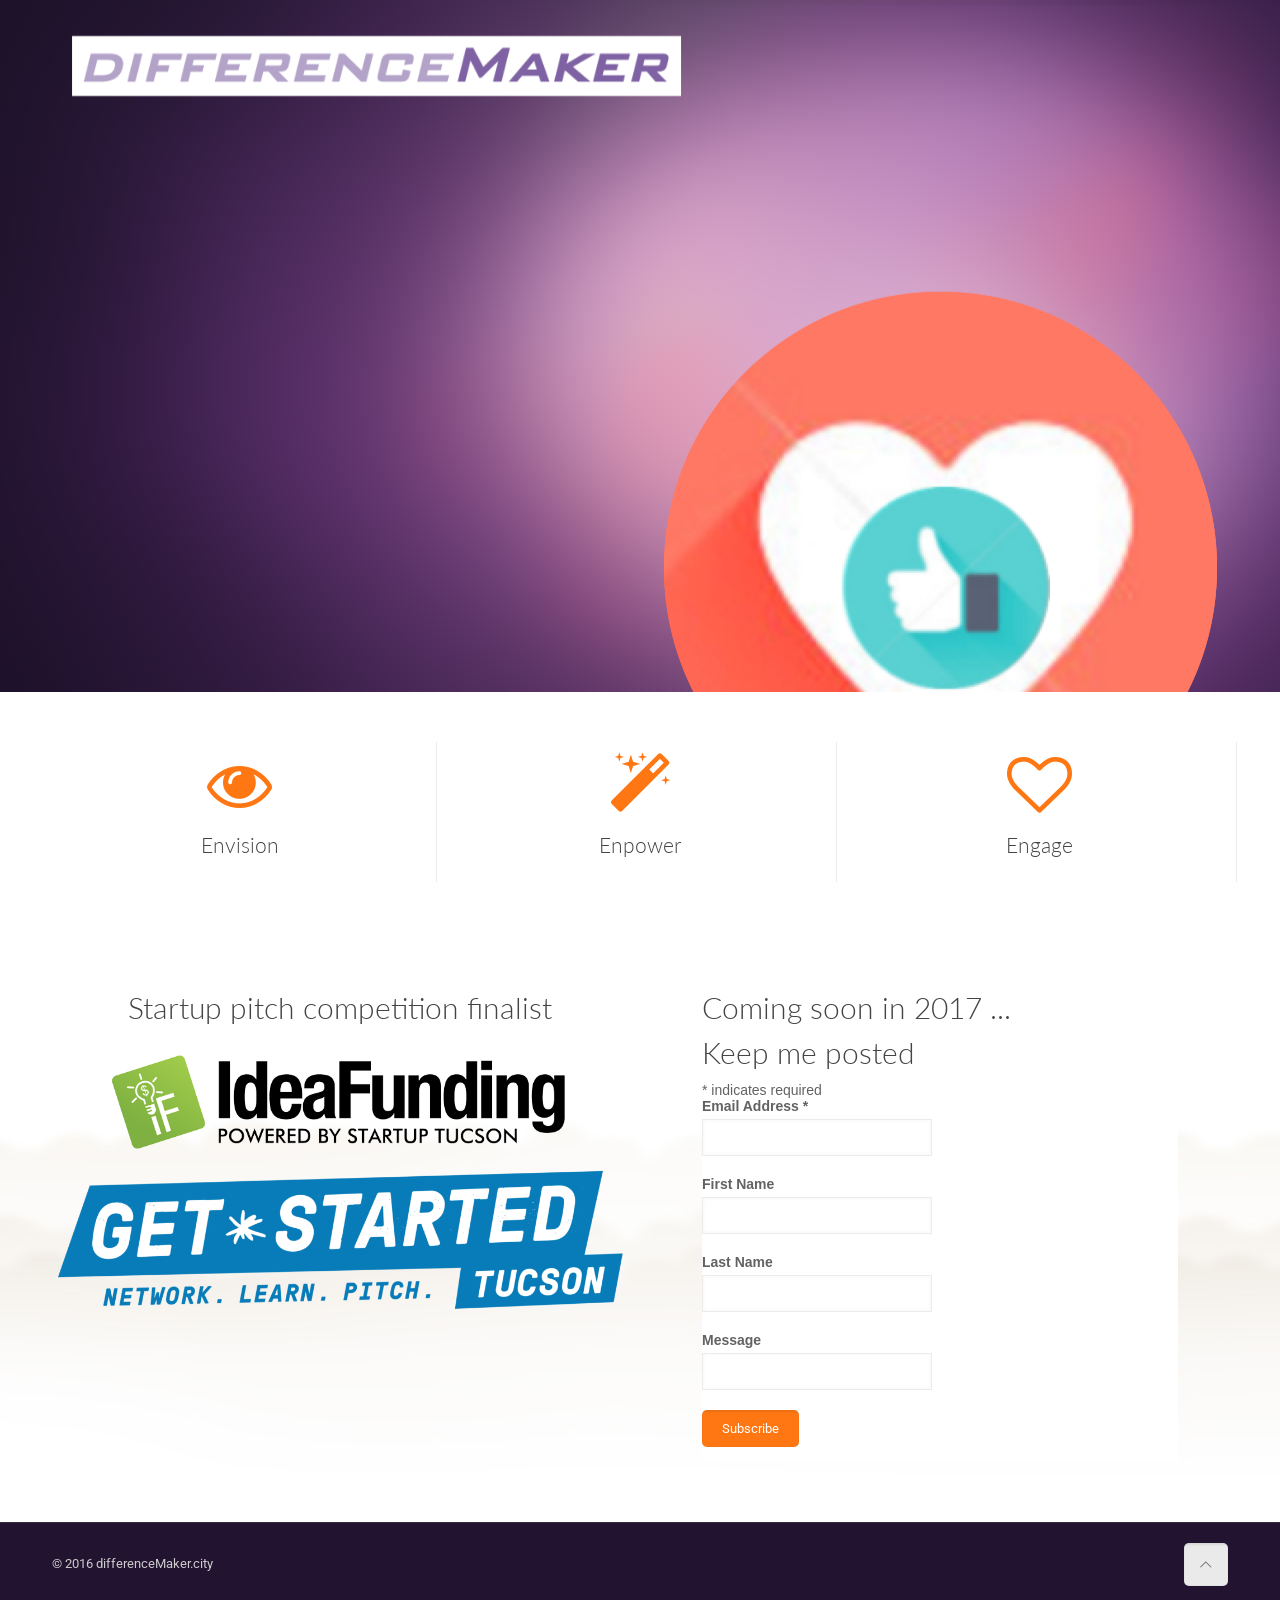
==== commit a694f937: "link to ideafunding" ====
--- a/index.html
+++ b/index.html
@@ -288,7 +288,7 @@
                                             <div class="image_frame no_link scale-with-grid no_border aligncenter">
                                             <div style="margin: 50px 50px 0;">
                                                 <h2 class=" header">Startup pitch competition finalist</h2>
-                                                <div class="image_wrapper"><img class="scale-with-grid" src="content/landing/images/web_IFlogo.png" alt="" />
+                                                <div class="image_wrapper"><a href="http://ideafunding.org" target="_blank"><img class="scale-with-grid" src="content/landing/images/web_IFlogo.png" alt="" /></a>
                                                 </div>
                                             </div>
                                             <div class="image_frame no_link scale-with-grid no_border aligncenter">
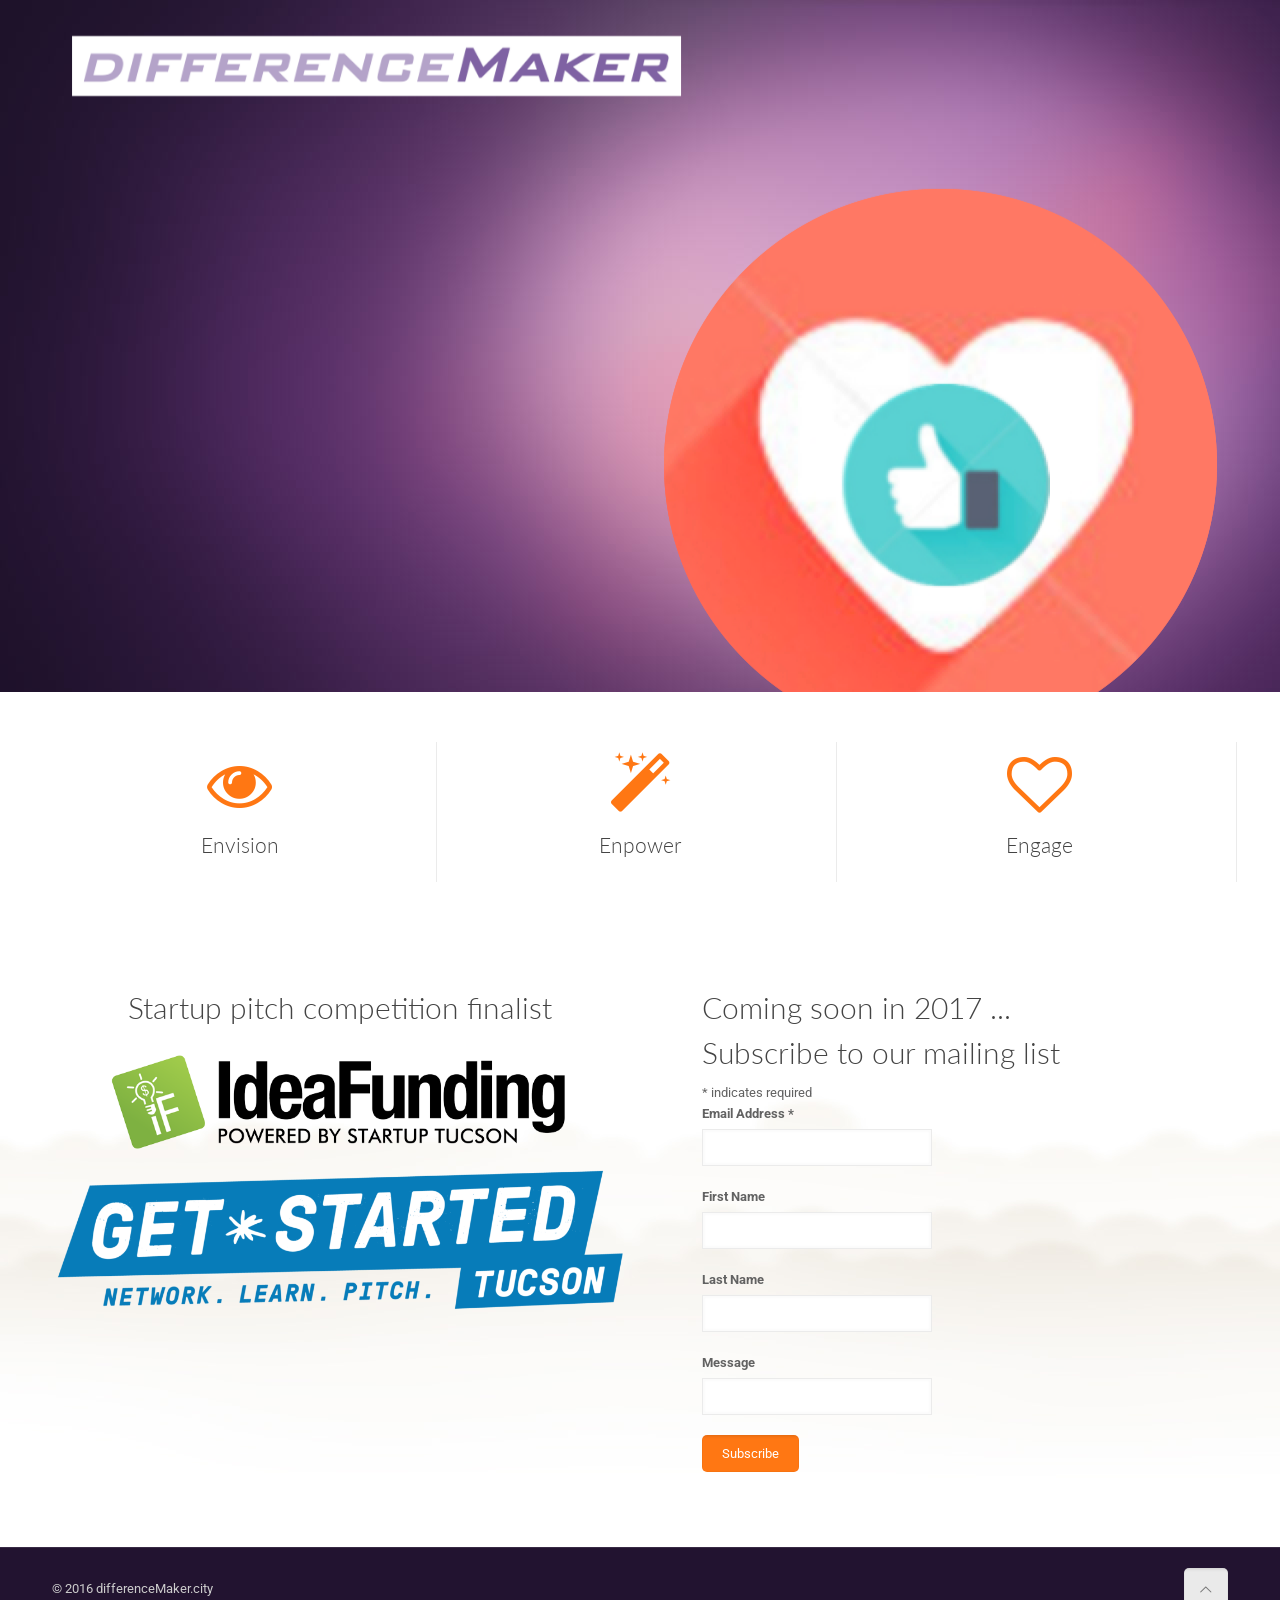
==== commit 3f9ddecb: "try fix signup form" ====
--- a/index.html
+++ b/index.html
@@ -323,16 +323,10 @@
                                                 
 
                                                 <!-- Begin MailChimp Signup Form -->
-                                                <link href="//cdn-images.mailchimp.com/embedcode/classic-10_7.css" rel="stylesheet" type="text/css">
-                                                <style type="text/css">
-                                                    #mc_embed_signup{background:#fff; clear:left; font:14px Helvetica,Arial,sans-serif; }
-                                                    /* Add your own MailChimp form style overrides in your site stylesheet or in this style block.
-                                                       We recommend moving this block and the preceding CSS link to the HEAD of your HTML file. */
-                                                </style>
                                                 <div id="mc_embed_signup">
                                                 <form action="//city.us14.list-manage.com/subscribe/post?u=ef1b408d85b57c92f358a7043&amp;id=70383695a0" method="post" id="mc-embedded-subscribe-form" name="mc-embedded-subscribe-form" class="validate" target="_blank" novalidate>
                                                     <div id="mc_embed_signup_scroll">
-                                                    <h2>Keep me posted</h2>
+                                                    <h2>Subscribe to our mailing list</h2>
                                                 <div class="indicates-required"><span class="asterisk">*</span> indicates required</div>
                                                 <div class="mc-field-group">
                                                     <label for="mce-EMAIL">Email Address  <span class="asterisk">*</span>
@@ -360,8 +354,8 @@
                                                     </div>
                                                 </form>
                                                 </div>
-                                                <script type='text/javascript' src='//s3.amazonaws.com/downloads.mailchimp.com/js/mc-validate.js'></script><script type='text/javascript'>(function($) {window.fnames = new Array(); window.ftypes = new Array();fnames[0]='EMAIL';ftypes[0]='email';fnames[1]='FNAME';ftypes[1]='text';fnames[2]='LNAME';ftypes[2]='text';fnames[3]='MMERGE3';ftypes[3]='text';}(jQuery));var $mcj = jQuery.noConflict(true);</script>
-                                                <!--End mc_embed_signup-->                                                                                    
+
+                                                <!--End mc_embed_signup-->                                                                                
                                                 </div>
                                             </div>      
                                         </div>
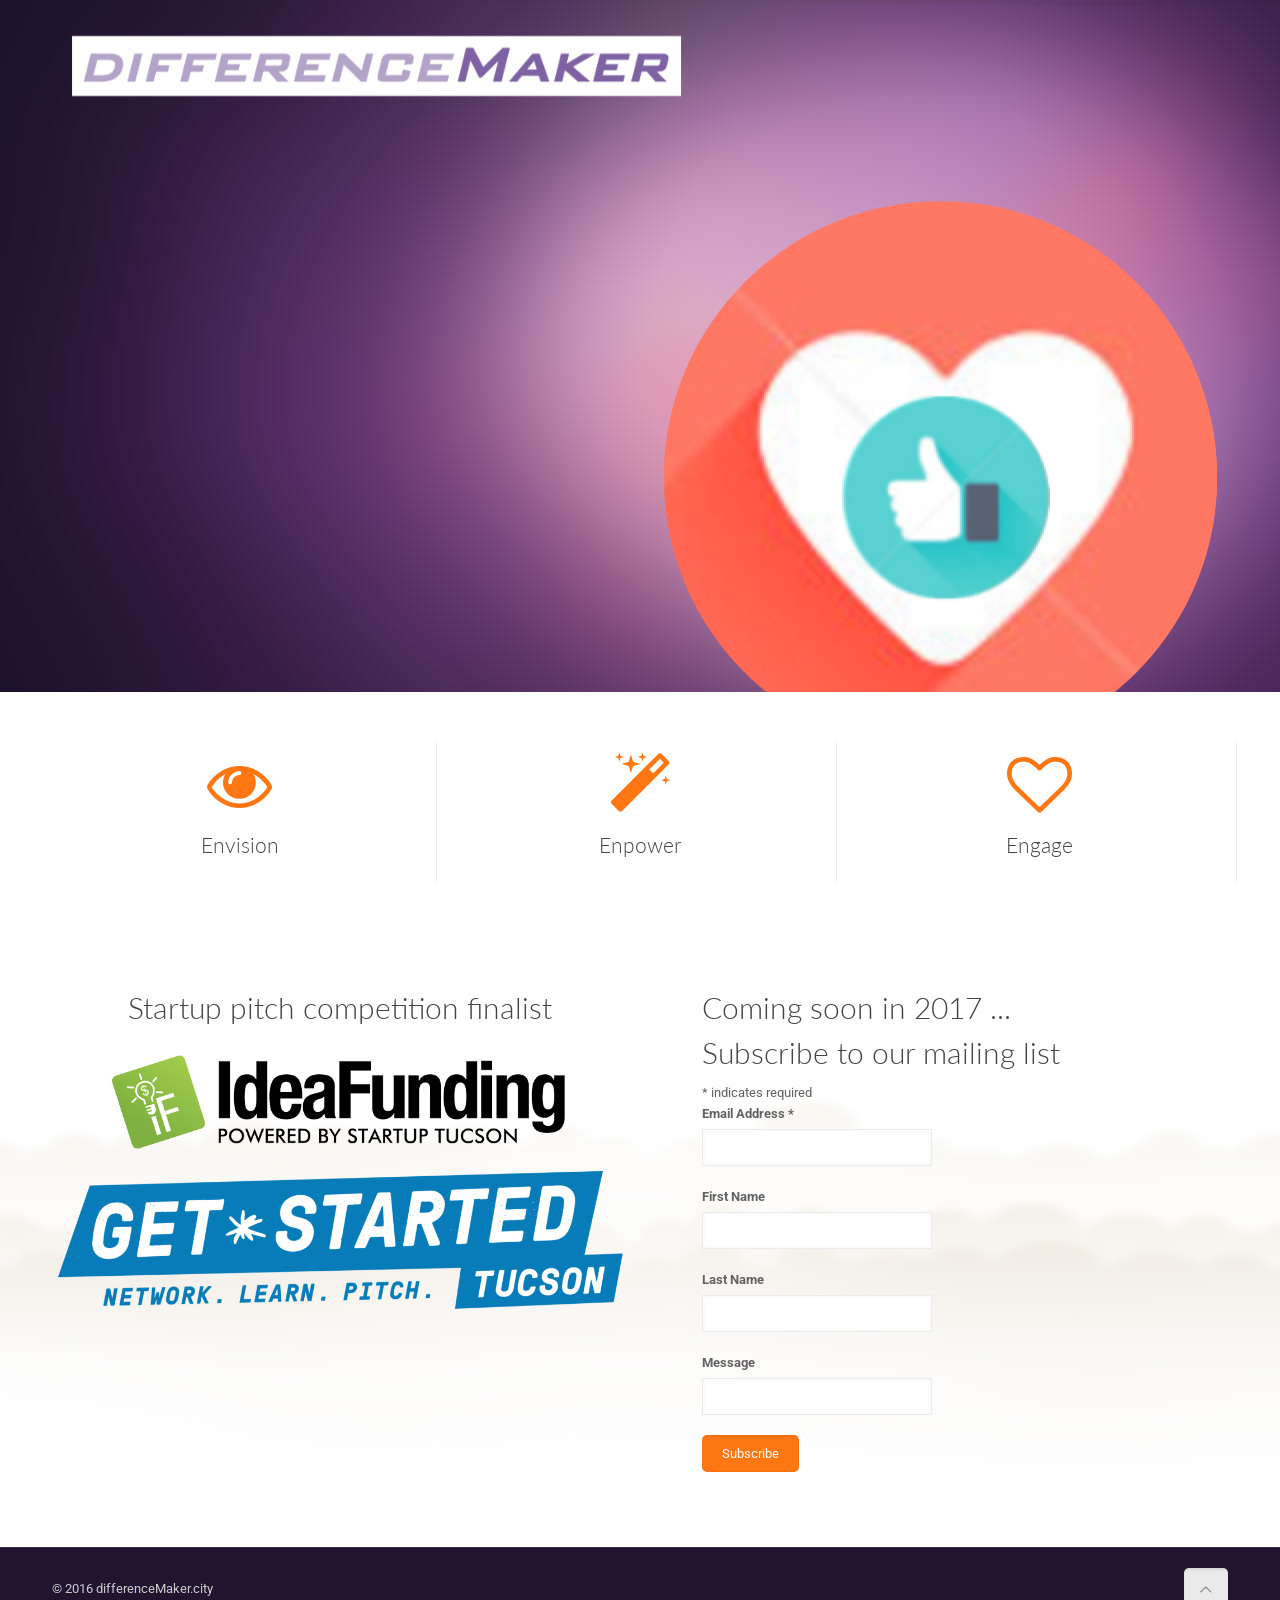
==== commit b90fd0a6: "fix typo" ====
--- a/index.html
+++ b/index.html
@@ -134,7 +134,7 @@
                                     </div>
                                     <div class="tp-caption mfnrs_landing tp-resizeme" id="slide-1-layer-9" data-x="center" data-hoffset="-361" data-y="center" data-voffset="-9" data-width="auto" data-height="auto" data-transform_idle="" data-transform_in="y:top;s:800;e:Power3.easeInOut;" data-transform_out="auto:auto;s:300;" data-start="3100" data-splitin="none" data-splitout="none" data-responsive_offset="on" style="z-index: 13; min-width: auto; min-height: auto; white-space: nowrap; max-width: auto; max-height: auto; font-size: 50px; line-height: 54px; font-weight: 200; color: rgba(209, 194, 204, 1.00);font-family:Lato;border-color:rgba(64, 67, 69, 1.00);">
                                         <br /> Better your city
-                                        <br /> through crowdsouring
+                                        <br /> through crowdsoucring
                                     </div>
                                    <!--  <div class="tp-caption tp-resizeme" id="slide-1-layer-10" data-x="center" data-hoffset="-460" data-y="center" data-voffset="210" data-width="auto" data-height="auto" data-transform_idle="" data-transform_in="x:-50px;opacity:0;s:800;e:Power3.easeInOut;" data-transform_out="auto:auto;s:300;" data-start="3400" data-responsive_offset="on" style="z-index: 14;"><img src="content/landing/images/home_landing_button_googleplay.png" alt="" width="196" height="50" data-no-retina>
                                     </div> -->
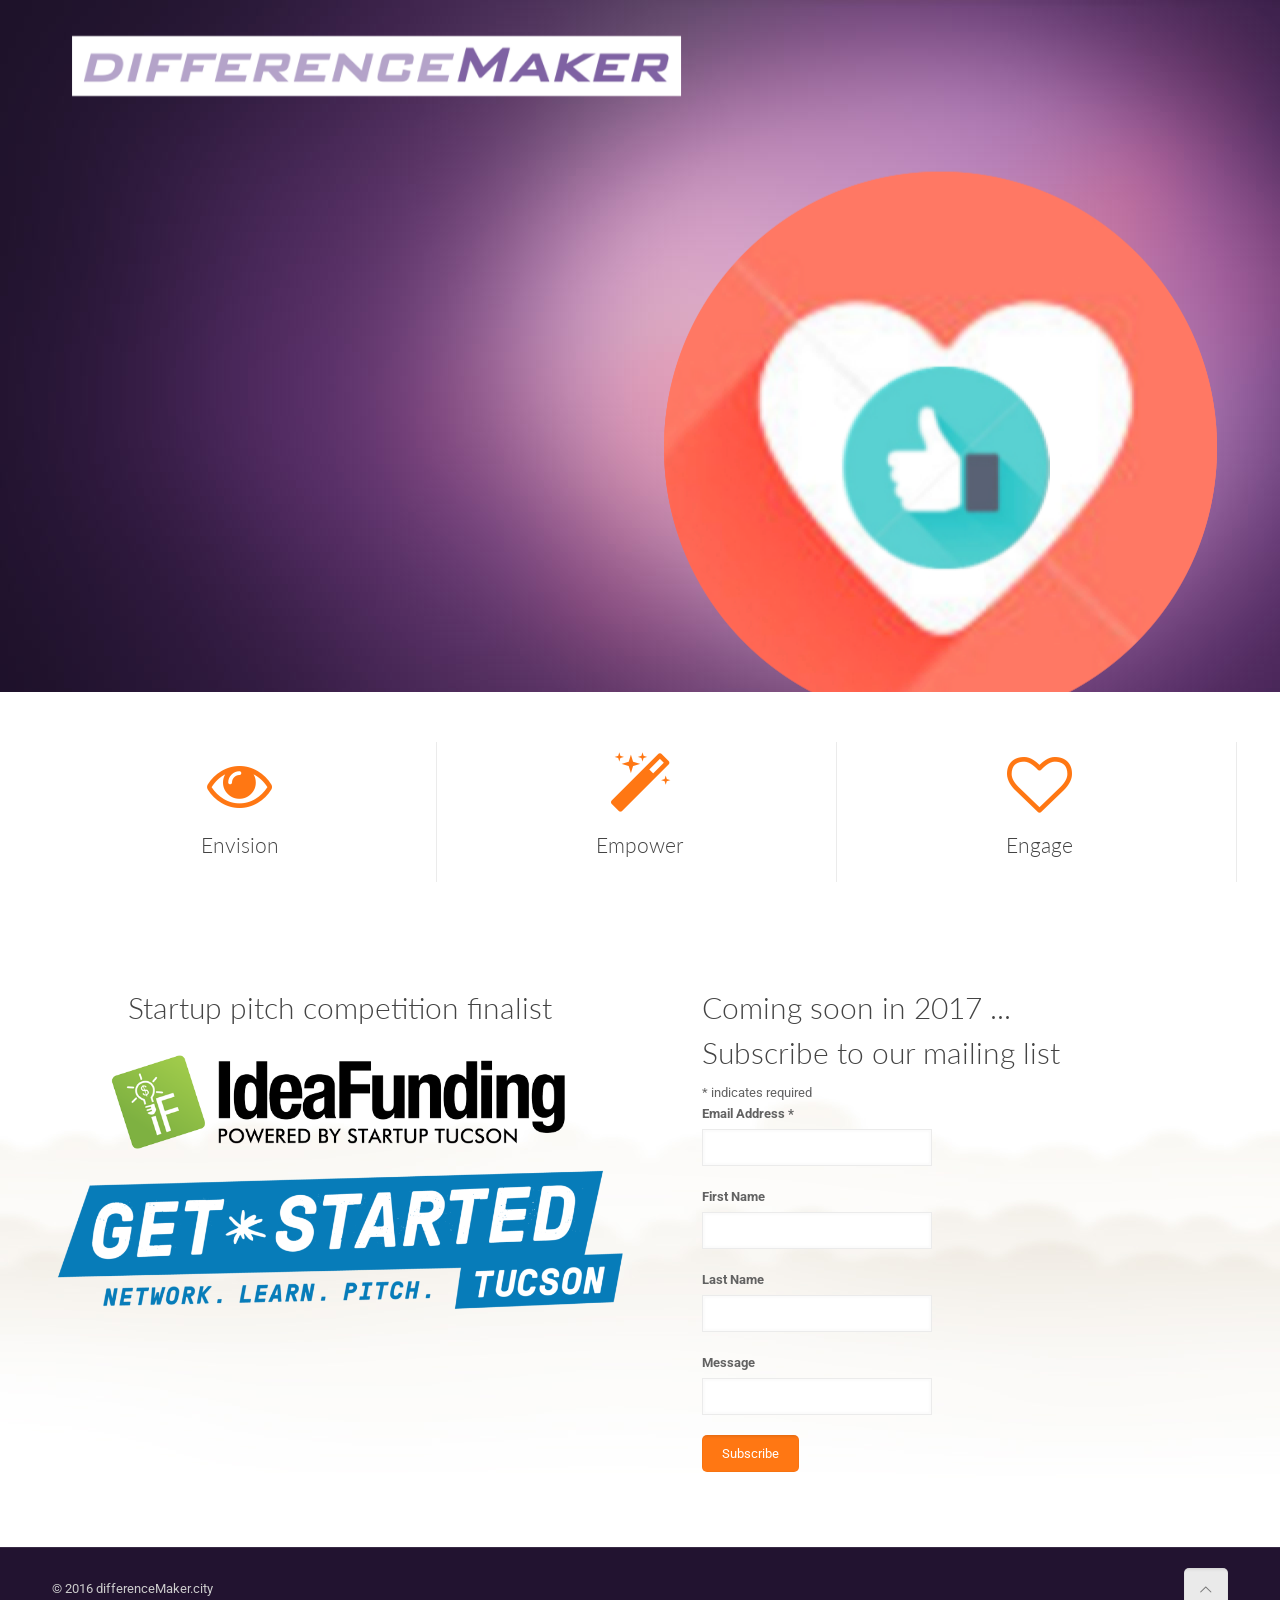
==== commit e085baf9: "fix typo" ====
--- a/index.html
+++ b/index.html
@@ -195,7 +195,7 @@
                                                     <i class="fa fa-magic fa-5x"" aria-hidden="true"></i>
                                                     </div>
                                                     <div class="desc_wrapper">
-                                                        <h4>Enpower</h4>
+                                                        <h4>Empower</h4>
                                                     </div>
                                                 </a>
                                             </div>
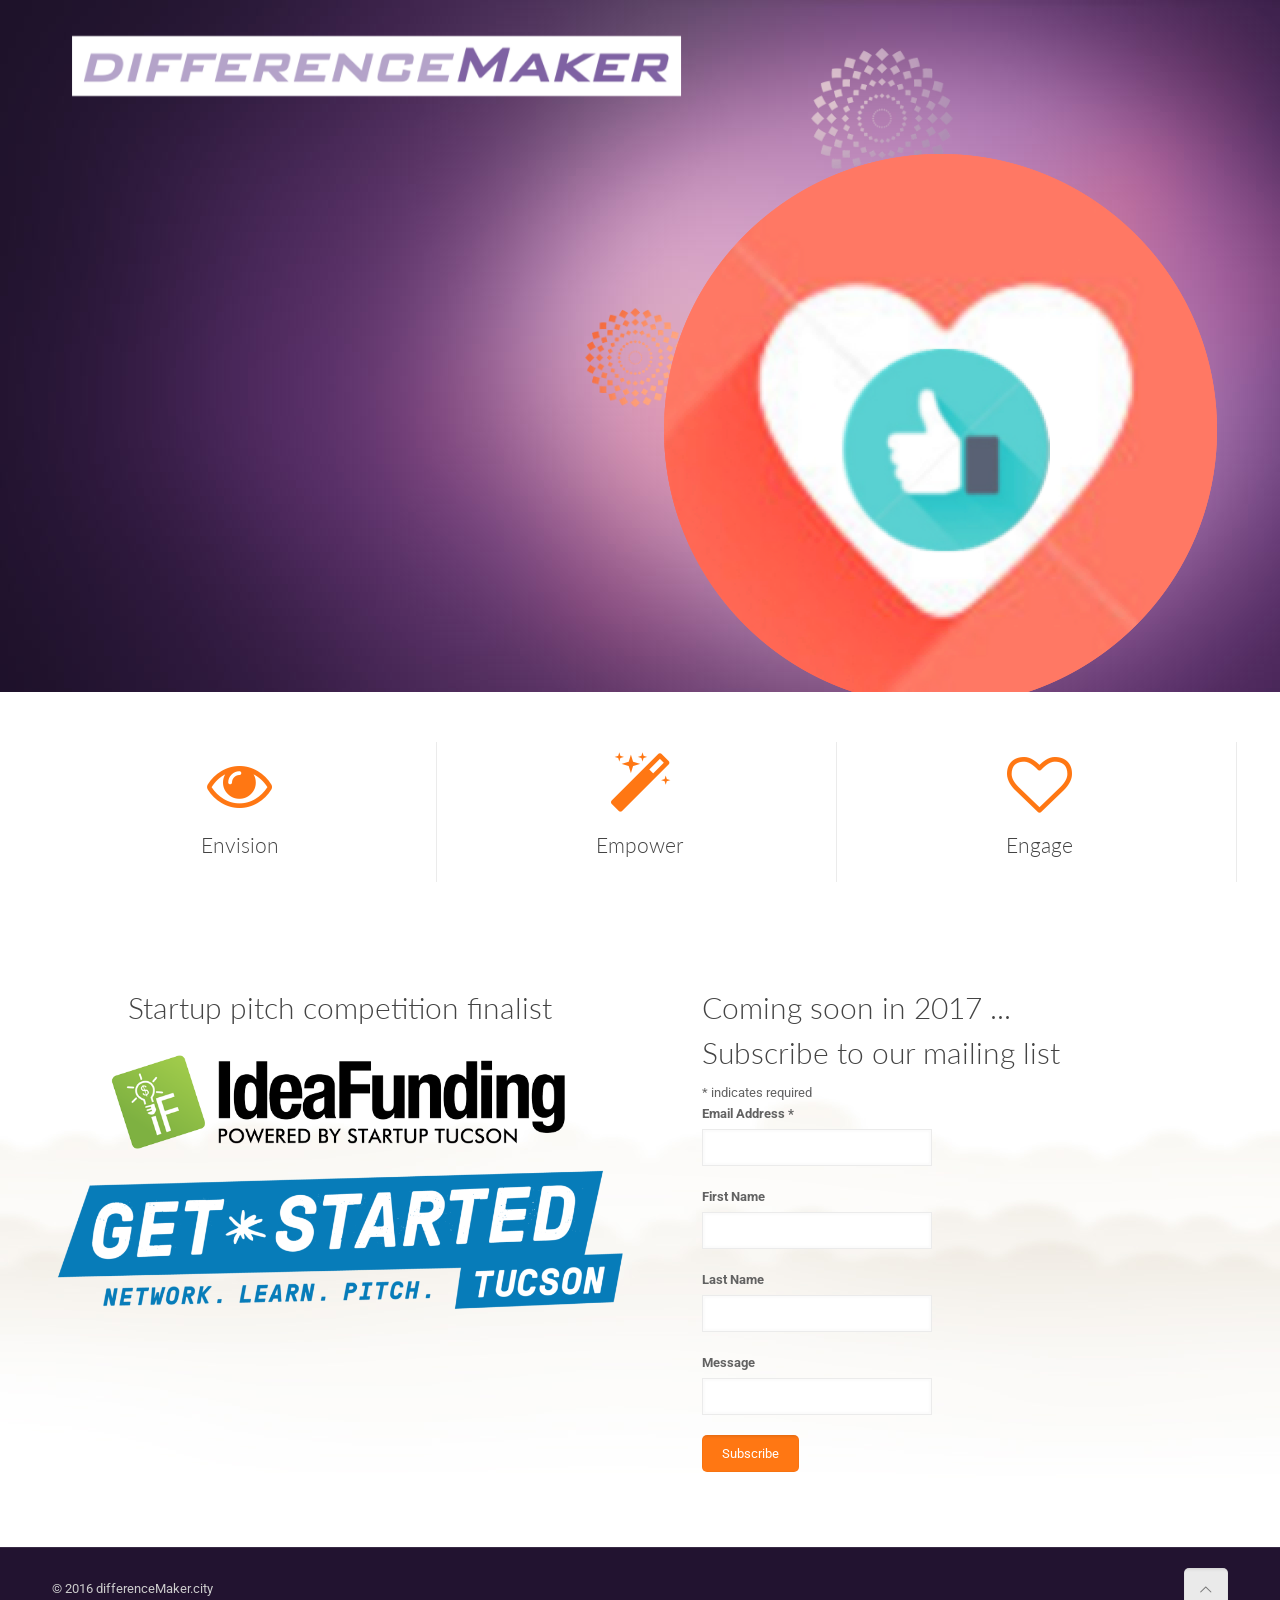
==== commit 4fa72725: "fix link" ====
--- a/index.html
+++ b/index.html
@@ -79,7 +79,7 @@
                             <div class="top_bar_left clearfix">
                                 <!-- Logo-->
                                 <div class="logo">
-                                    <h1><a id="logo" href="index-landing.html" title="differenceMaker"><img class="scale-with-grid" src="content/landing/images/dm-banner.png" alt="differenceMaker" /></a></h1>
+                                    <h1><a id="logo" href="index.html" title="differenceMaker"><img class="scale-with-grid" src="content/landing/images/dm-banner.png" alt="differenceMaker" /></a></h1>
                                 </div>
                                 <!-- Main menu-->
                                 <div class="menu_wrapper">
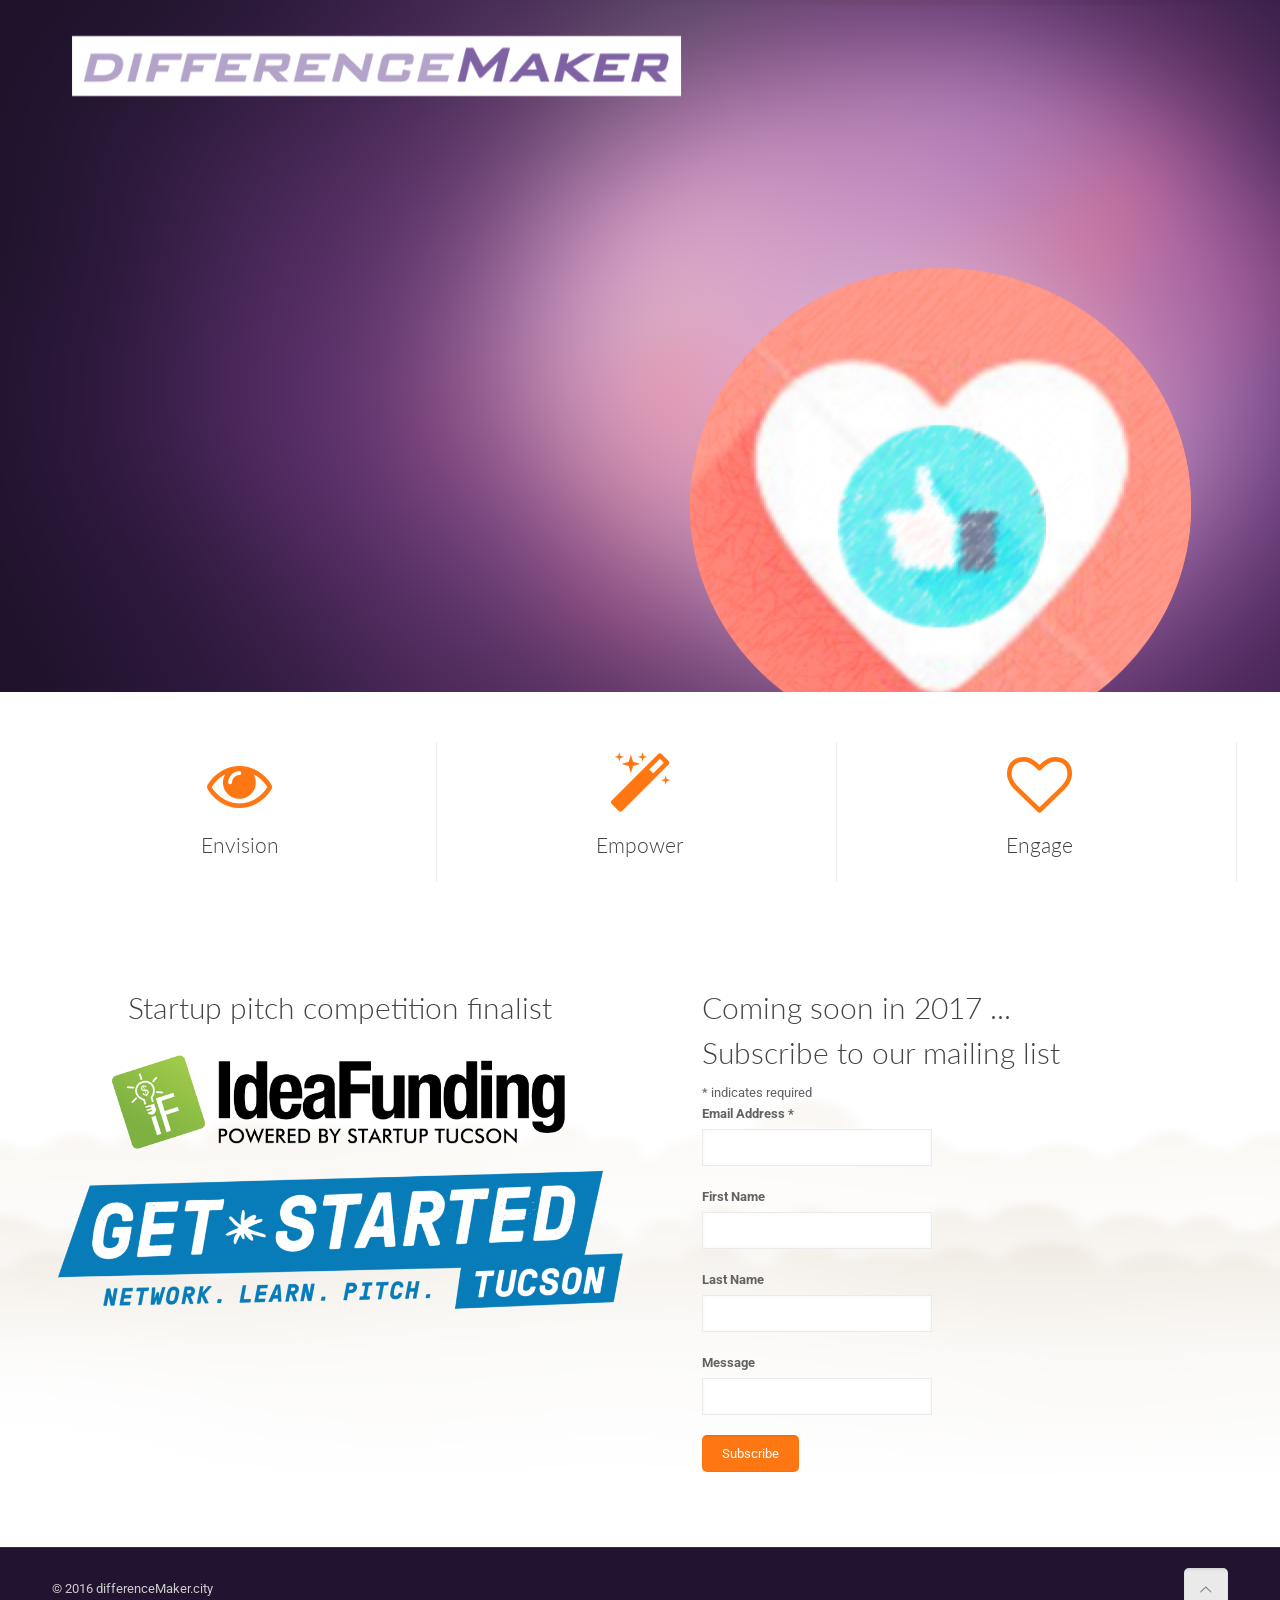
==== commit 63c28768: "update logo" ====
--- a/index.html
+++ b/index.html
@@ -130,7 +130,7 @@
                                     </div>
                                     <div class="tp-caption tp-resizeme" id="slide-1-layer-7" data-x="center" data-hoffset="129" data-y="center" data-voffset="-116" data-width="auto" data-height="auto" data-transform_idle="" data-transform_in="x:0;y:0;z:0;rX:0;rY:0;rZ:0;sX:0;sY:0;skX:0;skY:0;opacity:1;s:500;e:Bounce.easeOut;" data-transform_out="auto:auto;s:300;" data-start="1300" data-responsive_offset="on" style="z-index: 11;"><img src="content/landing/images/home_slide-landing-2.png" alt="" width="390" height="381" data-no-retina>
                                     </div>
-                                    <div class="tp-caption tp-resizeme" id="slide-1-layer-8" data-x="center" data-hoffset="300" data-y="bottom" data-voffset="-20" data-width="auto" data-height="auto" data-transform_idle="" data-transform_in="y:bottom;s:1000;e:Power3.easeInOut;" data-transform_out="auto:auto;s:300;" data-start="500" data-responsive_offset="on" style="z-index: 12;"><img src="content/landing/images/dm-logo-3.png" alt="" width="528" height="607" data-no-retina>
+                                    <div class="tp-caption tp-resizeme" id="slide-1-layer-8" data-x="center" data-hoffset="300" data-y="bottom" data-voffset="-20" data-width="auto" data-height="auto" data-transform_idle="" data-transform_in="y:bottom;s:1000;e:Power3.easeInOut;" data-transform_out="auto:auto;s:300;" data-start="500" data-responsive_offset="on" style="z-index: 12;"><img src="content/landing/images/dm-logo-5.png" alt="" width="528" height="607" data-no-retina>
                                     </div>
                                     <div class="tp-caption mfnrs_landing tp-resizeme" id="slide-1-layer-9" data-x="center" data-hoffset="-361" data-y="center" data-voffset="-9" data-width="auto" data-height="auto" data-transform_idle="" data-transform_in="y:top;s:800;e:Power3.easeInOut;" data-transform_out="auto:auto;s:300;" data-start="3100" data-splitin="none" data-splitout="none" data-responsive_offset="on" style="z-index: 13; min-width: auto; min-height: auto; white-space: nowrap; max-width: auto; max-height: auto; font-size: 50px; line-height: 54px; font-weight: 200; color: rgba(209, 194, 204, 1.00);font-family:Lato;border-color:rgba(64, 67, 69, 1.00);">
                                         <br /> Better your city
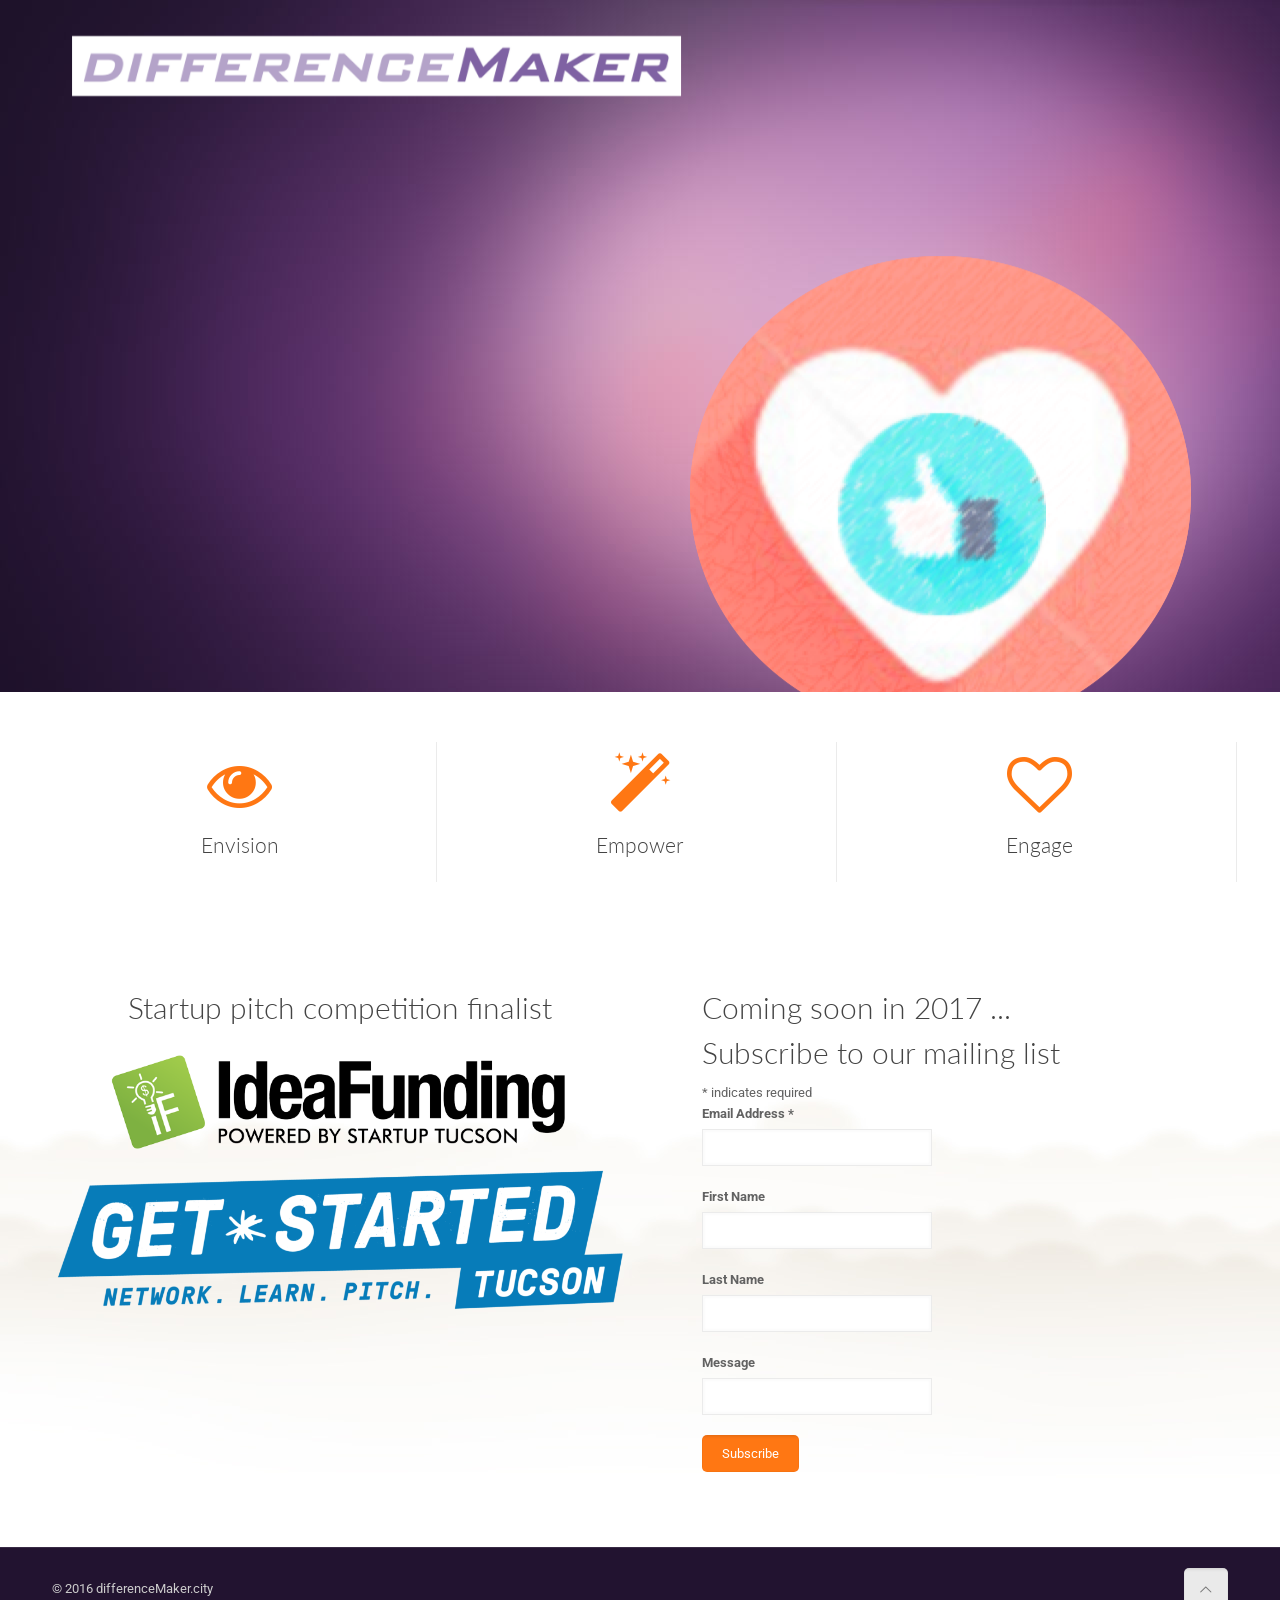
==== commit c7703dbb: "index.html" ====
--- a/index.html
+++ b/index.html
@@ -134,7 +134,7 @@
                                     </div>
                                     <div class="tp-caption mfnrs_landing tp-resizeme" id="slide-1-layer-9" data-x="center" data-hoffset="-361" data-y="center" data-voffset="-9" data-width="auto" data-height="auto" data-transform_idle="" data-transform_in="y:top;s:800;e:Power3.easeInOut;" data-transform_out="auto:auto;s:300;" data-start="3100" data-splitin="none" data-splitout="none" data-responsive_offset="on" style="z-index: 13; min-width: auto; min-height: auto; white-space: nowrap; max-width: auto; max-height: auto; font-size: 50px; line-height: 54px; font-weight: 200; color: rgba(209, 194, 204, 1.00);font-family:Lato;border-color:rgba(64, 67, 69, 1.00);">
                                         <br /> Better your city
-                                        <br /> through crowdsoucring
+                                        <br /> through crowdsourcing
                                     </div>
                                    <!--  <div class="tp-caption tp-resizeme" id="slide-1-layer-10" data-x="center" data-hoffset="-460" data-y="center" data-voffset="210" data-width="auto" data-height="auto" data-transform_idle="" data-transform_in="x:-50px;opacity:0;s:800;e:Power3.easeInOut;" data-transform_out="auto:auto;s:300;" data-start="3400" data-responsive_offset="on" style="z-index: 14;"><img src="content/landing/images/home_landing_button_googleplay.png" alt="" width="196" height="50" data-no-retina>
                                     </div> -->
